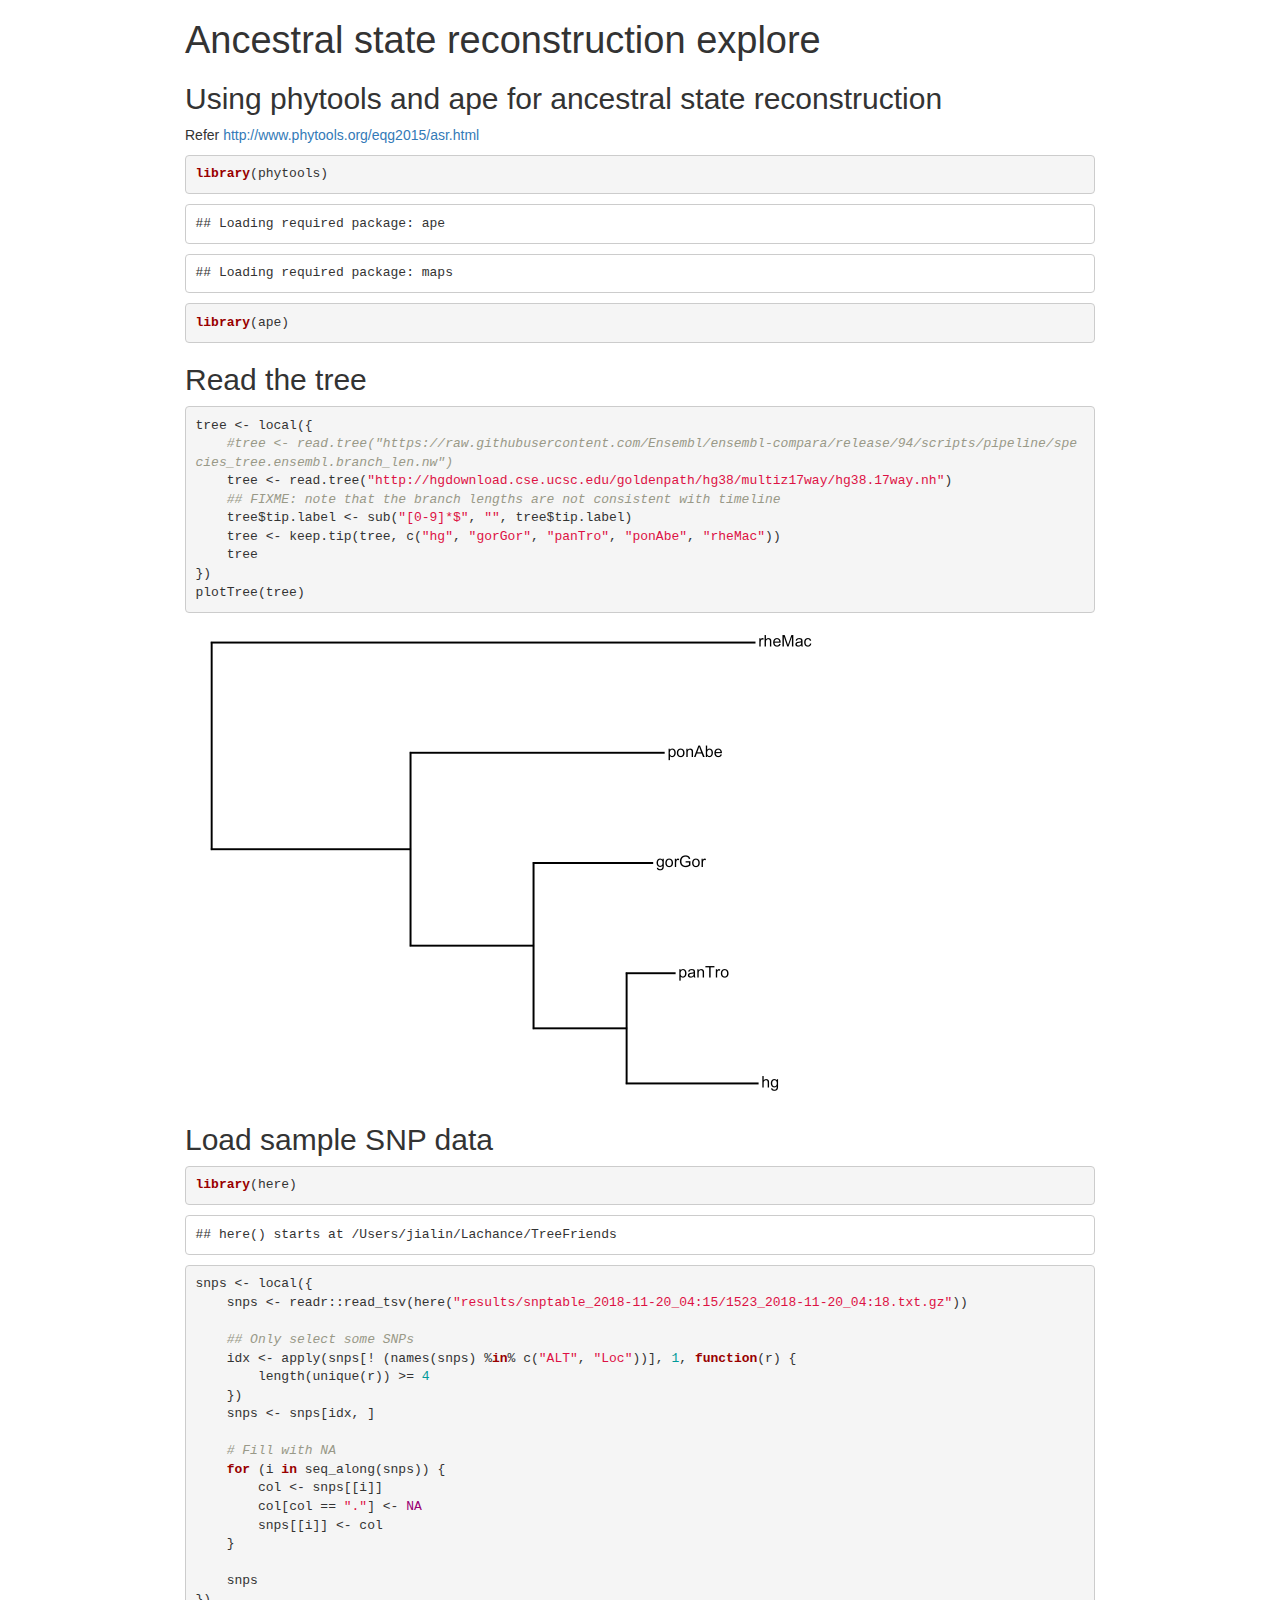
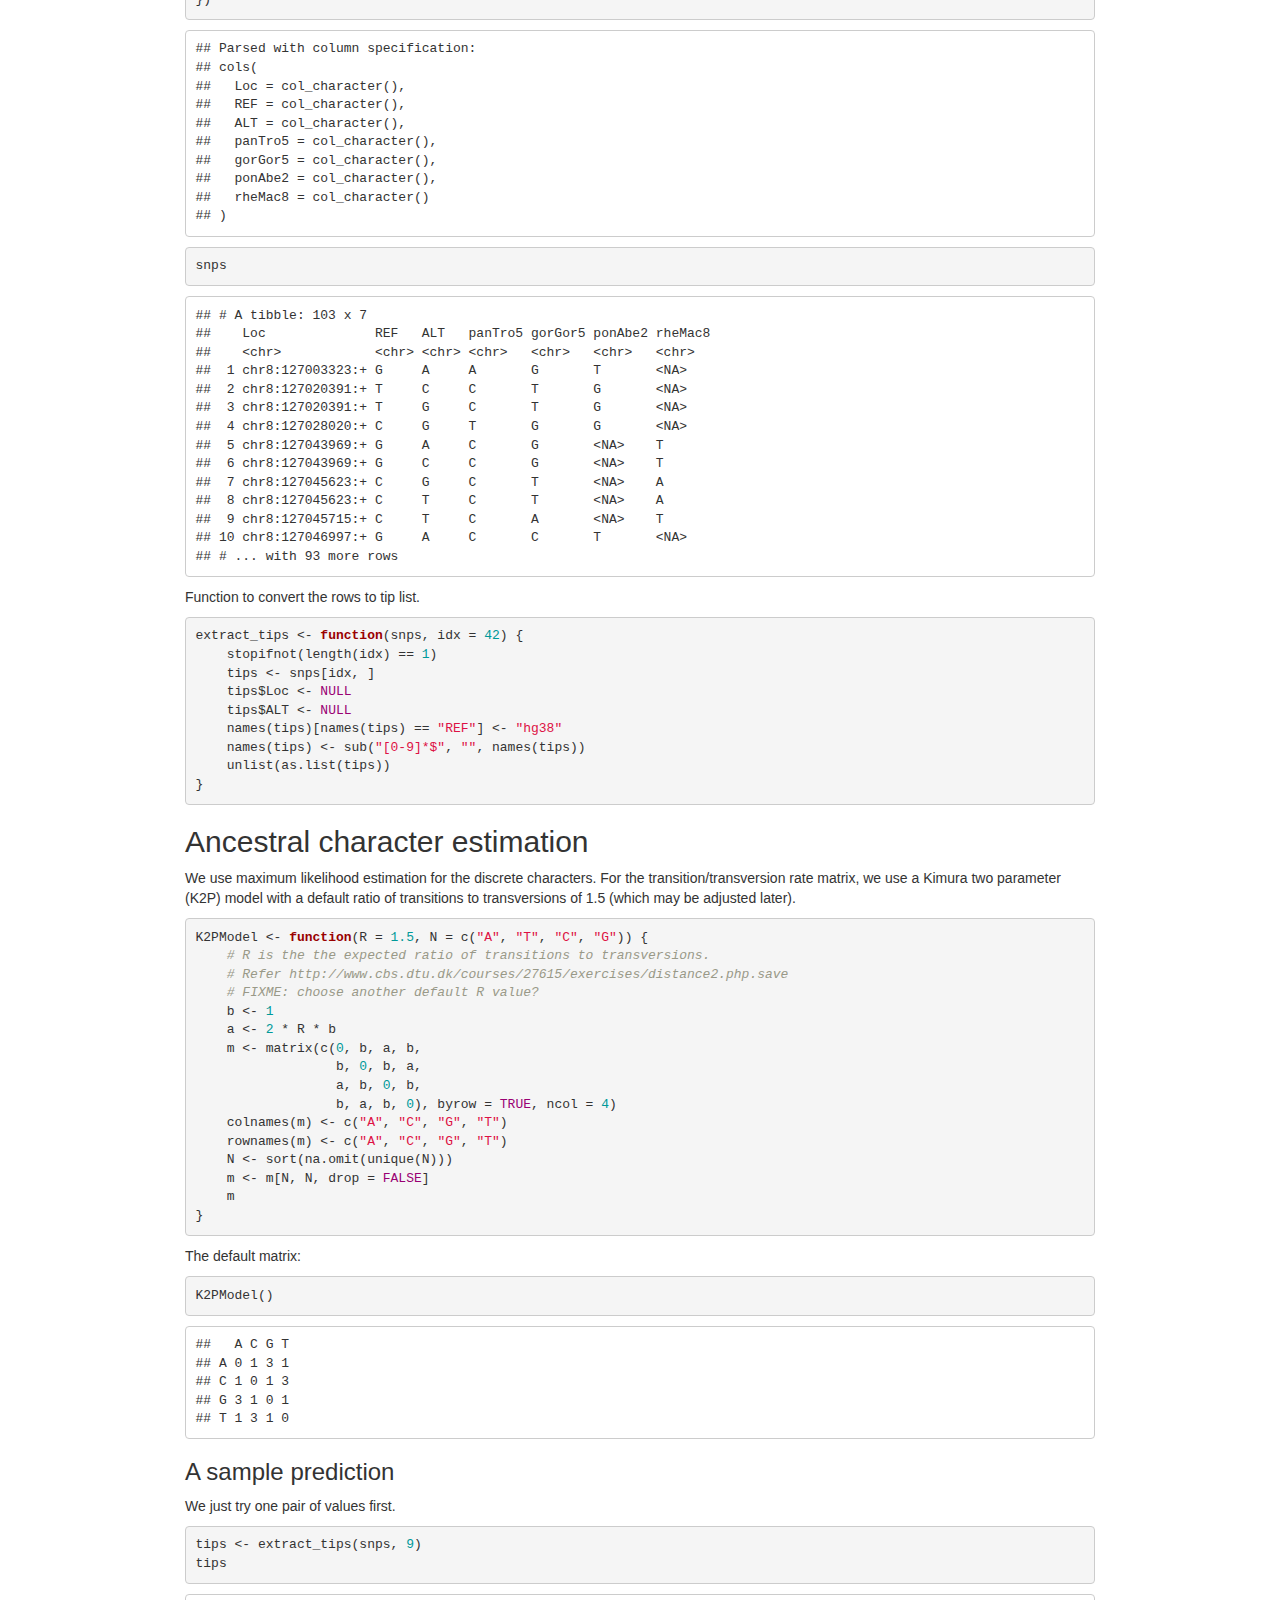
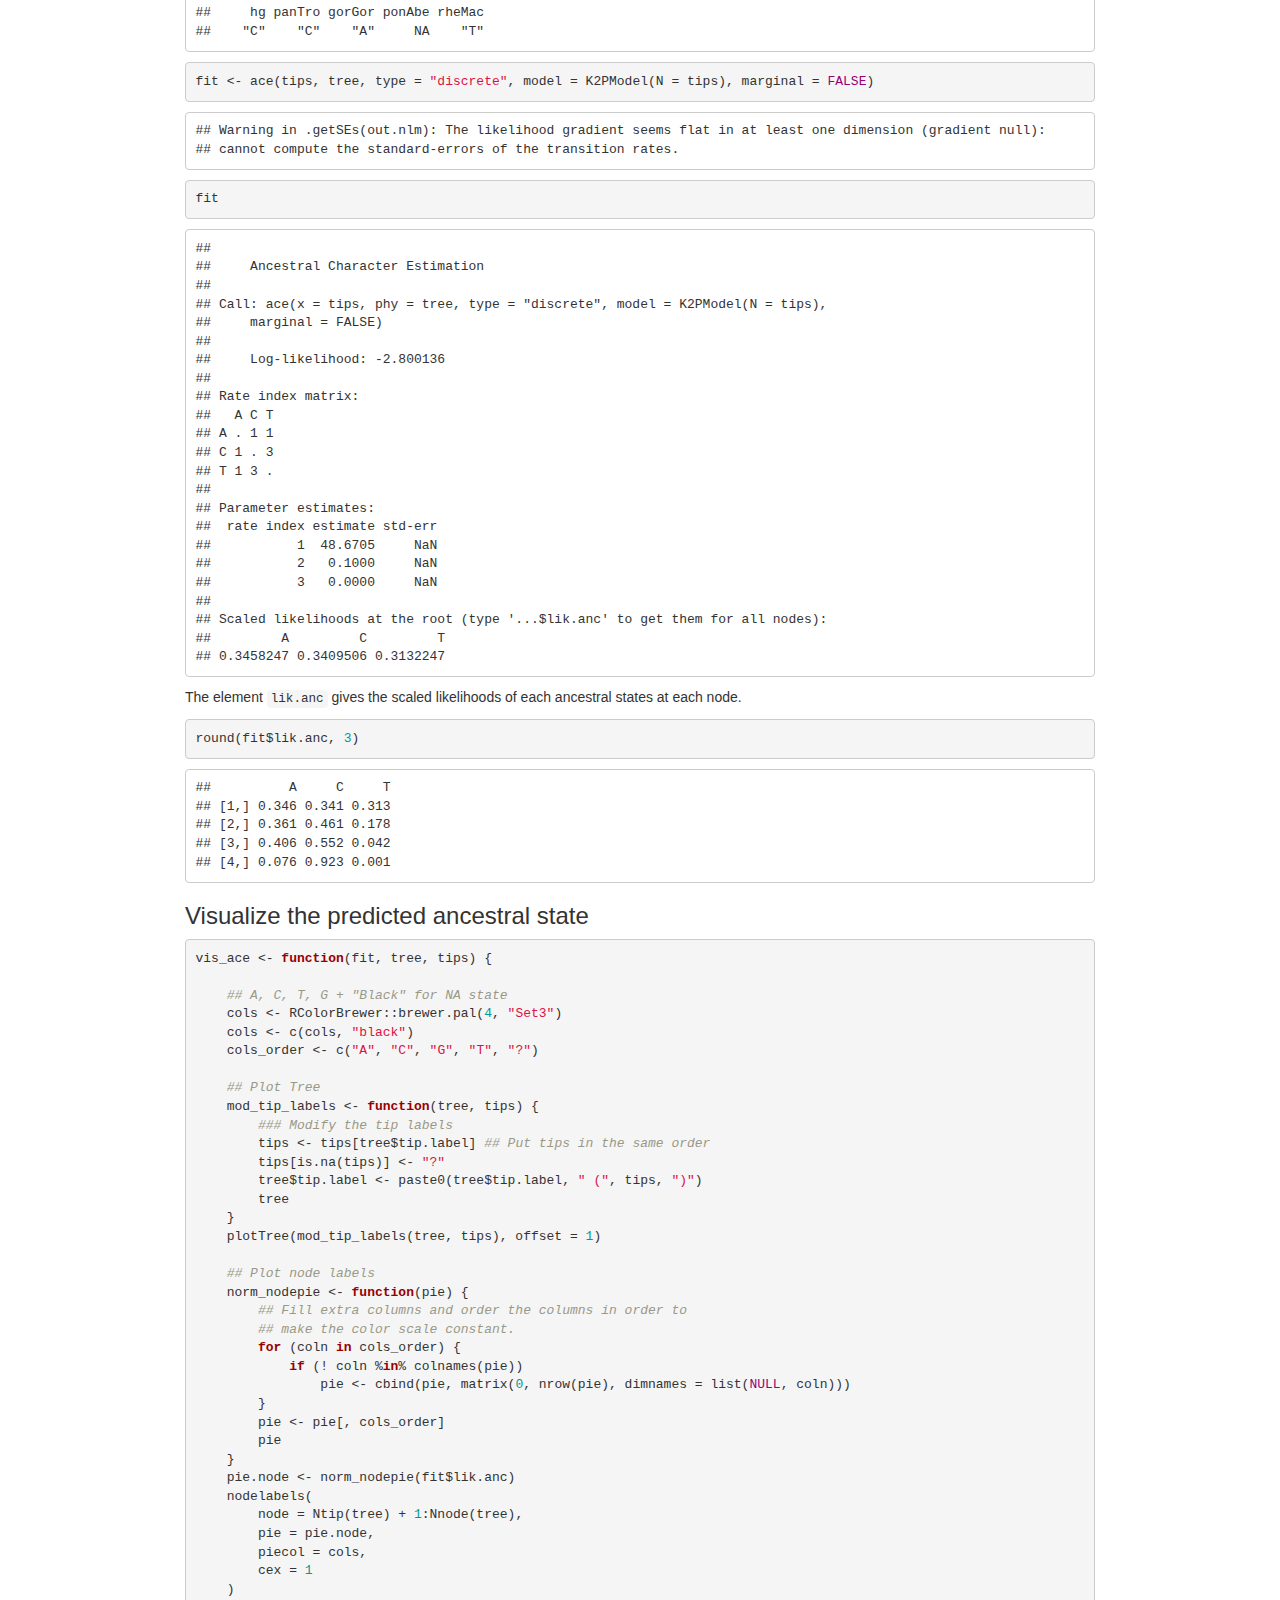
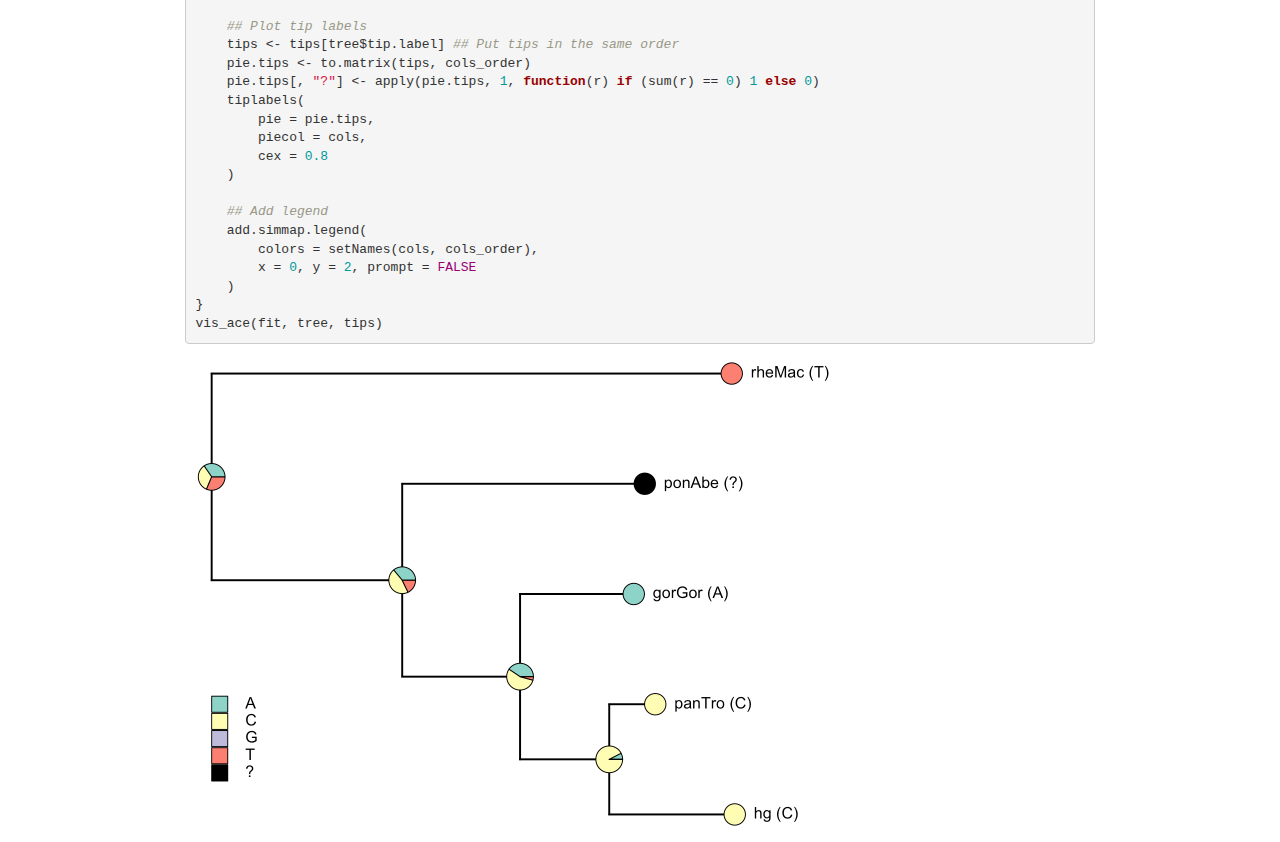
==== reports/ace_explore.html @ e877c049 "Add ace_explore.html" ====
<!DOCTYPE html>

<html xmlns="http://www.w3.org/1999/xhtml">

<head>

<meta charset="utf-8" />
<meta http-equiv="Content-Type" content="text/html; charset=utf-8" />
<meta name="generator" content="pandoc" />




<title>Ancestral state reconstruction explore</title>

<script src="[data-uri]"></script>
<meta name="viewport" content="width=device-width, initial-scale=1" />
<link href="data:text/css;charset=utf-8,html%7Bfont%2Dfamily%3Asans%2Dserif%3B%2Dwebkit%2Dtext%2Dsize%2Dadjust%3A100%25%3B%2Dms%2Dtext%2Dsize%2Dadjust%3A100%25%7Dbody%7Bmargin%3A0%7Darticle%2Caside%2Cdetails%2Cfigcaption%2Cfigure%2Cfooter%2Cheader%2Chgroup%2Cmain%2Cmenu%2Cnav%2Csection%2Csummary%7Bdisplay%3Ablock%7Daudio%2Ccanvas%2Cprogress%2Cvideo%7Bdisplay%3Ainline%2Dblock%3Bvertical%2Dalign%3Abaseline%7Daudio%3Anot%28%5Bcontrols%5D%29%7Bdisplay%3Anone%3Bheight%3A0%7D%5Bhidden%5D%2Ctemplate%7Bdisplay%3Anone%7Da%7Bbackground%2Dcolor%3Atransparent%7Da%3Aactive%2Ca%3Ahover%7Boutline%3A0%7Dabbr%5Btitle%5D%7Bborder%2Dbottom%3A1px%20dotted%7Db%2Cstrong%7Bfont%2Dweight%3A700%7Ddfn%7Bfont%2Dstyle%3Aitalic%7Dh1%7Bmargin%3A%2E67em%200%3Bfont%2Dsize%3A2em%7Dmark%7Bcolor%3A%23000%3Bbackground%3A%23ff0%7Dsmall%7Bfont%2Dsize%3A80%25%7Dsub%2Csup%7Bposition%3Arelative%3Bfont%2Dsize%3A75%25%3Bline%2Dheight%3A0%3Bvertical%2Dalign%3Abaseline%7Dsup%7Btop%3A%2D%2E5em%7Dsub%7Bbottom%3A%2D%2E25em%7Dimg%7Bborder%3A0%7Dsvg%3Anot%28%3Aroot%29%7Boverflow%3Ahidden%7Dfigure%7Bmargin%3A1em%2040px%7Dhr%7Bheight%3A0%3B%2Dwebkit%2Dbox%2Dsizing%3Acontent%2Dbox%3B%2Dmoz%2Dbox%2Dsizing%3Acontent%2Dbox%3Bbox%2Dsizing%3Acontent%2Dbox%7Dpre%7Boverflow%3Aauto%7Dcode%2Ckbd%2Cpre%2Csamp%7Bfont%2Dfamily%3Amonospace%2Cmonospace%3Bfont%2Dsize%3A1em%7Dbutton%2Cinput%2Coptgroup%2Cselect%2Ctextarea%7Bmargin%3A0%3Bfont%3Ainherit%3Bcolor%3Ainherit%7Dbutton%7Boverflow%3Avisible%7Dbutton%2Cselect%7Btext%2Dtransform%3Anone%7Dbutton%2Chtml%20input%5Btype%3Dbutton%5D%2Cinput%5Btype%3Dreset%5D%2Cinput%5Btype%3Dsubmit%5D%7B%2Dwebkit%2Dappearance%3Abutton%3Bcursor%3Apointer%7Dbutton%5Bdisabled%5D%2Chtml%20input%5Bdisabled%5D%7Bcursor%3Adefault%7Dbutton%3A%3A%2Dmoz%2Dfocus%2Dinner%2Cinput%3A%3A%2Dmoz%2Dfocus%2Dinner%7Bpadding%3A0%3Bborder%3A0%7Dinput%7Bline%2Dheight%3Anormal%7Dinput%5Btype%3Dcheckbox%5D%2Cinput%5Btype%3Dradio%5D%7B%2Dwebkit%2Dbox%2Dsizing%3Aborder%2Dbox%3B%2Dmoz%2Dbox%2Dsizing%3Aborder%2Dbox%3Bbox%2Dsizing%3Aborder%2Dbox%3Bpadding%3A0%7Dinput%5Btype%3Dnumber%5D%3A%3A%2Dwebkit%2Dinner%2Dspin%2Dbutton%2Cinput%5Btype%3Dnumber%5D%3A%3A%2Dwebkit%2Douter%2Dspin%2Dbutton%7Bheight%3Aauto%7Dinput%5Btype%3Dsearch%5D%7B%2Dwebkit%2Dbox%2Dsizing%3Acontent%2Dbox%3B%2Dmoz%2Dbox%2Dsizing%3Acontent%2Dbox%3Bbox%2Dsizing%3Acontent%2Dbox%3B%2Dwebkit%2Dappearance%3Atextfield%7Dinput%5Btype%3Dsearch%5D%3A%3A%2Dwebkit%2Dsearch%2Dcancel%2Dbutton%2Cinput%5Btype%3Dsearch%5D%3A%3A%2Dwebkit%2Dsearch%2Ddecoration%7B%2Dwebkit%2Dappearance%3Anone%7Dfieldset%7Bpadding%3A%2E35em%20%2E625em%20%2E75em%3Bmargin%3A0%202px%3Bborder%3A1px%20solid%20silver%7Dlegend%7Bpadding%3A0%3Bborder%3A0%7Dtextarea%7Boverflow%3Aauto%7Doptgroup%7Bfont%2Dweight%3A700%7Dtable%7Bborder%2Dspacing%3A0%3Bborder%2Dcollapse%3Acollapse%7Dtd%2Cth%7Bpadding%3A0%7D%40media%20print%7B%2A%2C%3Aafter%2C%3Abefore%7Bcolor%3A%23000%21important%3Btext%2Dshadow%3Anone%21important%3Bbackground%3A0%200%21important%3B%2Dwebkit%2Dbox%2Dshadow%3Anone%21important%3Bbox%2Dshadow%3Anone%21important%7Da%2Ca%3Avisited%7Btext%2Ddecoration%3Aunderline%7Da%5Bhref%5D%3Aafter%7Bcontent%3A%22%20%28%22%20attr%28href%29%20%22%29%22%7Dabbr%5Btitle%5D%3Aafter%7Bcontent%3A%22%20%28%22%20attr%28title%29%20%22%29%22%7Da%5Bhref%5E%3D%22javascript%3A%22%5D%3Aafter%2Ca%5Bhref%5E%3D%22%23%22%5D%3Aafter%7Bcontent%3A%22%22%7Dblockquote%2Cpre%7Bborder%3A1px%20solid%20%23999%3Bpage%2Dbreak%2Dinside%3Aavoid%7Dthead%7Bdisplay%3Atable%2Dheader%2Dgroup%7Dimg%2Ctr%7Bpage%2Dbreak%2Dinside%3Aavoid%7Dimg%7Bmax%2Dwidth%3A100%25%21important%7Dh2%2Ch3%2Cp%7Borphans%3A3%3Bwidows%3A3%7Dh2%2Ch3%7Bpage%2Dbreak%2Dafter%3Aavoid%7D%2Enavbar%7Bdisplay%3Anone%7D%2Ebtn%3E%2Ecaret%2C%2Edropup%3E%2Ebtn%3E%2Ecaret%7Bborder%2Dtop%2Dcolor%3A%23000%21important%7D%2Elabel%7Bborder%3A1px%20solid%20%23000%7D%2Etable%7Bborder%2Dcollapse%3Acollapse%21important%7D%2Etable%20td%2C%2Etable%20th%7Bbackground%2Dcolor%3A%23fff%21important%7D%2Etable%2Dbordered%20td%2C%2Etable%2Dbordered%20th%7Bborder%3A1px%20solid%20%23ddd%21important%7D%7D%40font%2Dface%7Bfont%2Dfamily%3A%27Glyphicons%20Halflings%27%3Bsrc%3Aurl%28data%3Aapplication%2Fvnd%2Ems%2Dfontobject%3Bbase64%2Cn04AAEFNAAACAAIABAAAAAAABQAAAAAAAAABAJABAAAEAExQAAAAAAAAAAIAAAAAAAAAAAEAAAAAAAAAJxJ%[base64]%2FSEdmjKHUbyow8ATBE40IvWA3vTu8LiABDQ%2BpexwUMcm1SMnNryctQSiI1K5ZnbOlXKmnVV5YvRe6RnNMFNCOs1KNVpn6yZhCJkRtVRNzEufeIq7HgSrcx4S8h%2Fv4vnrrKc6oCNxmSk2uKlZQHBii6iKFoH0746ThvkO1kJHlxjrkxs%2BLWORaDQBEtiYJIR5IB9Bi1UyL4Rmr0BNigNkMzlKQmnofBHviqVzUxwdMb3NdCn69hy%2BpRYVKGVS%2F1tnsqv4LL7wCCPZZAZPT4aCShHjHJVNuXbmMrY5LeQaGnvAkXlVrJgKRAUdFjrWEah9XebPeQMj7KS7DIBAFt8ycgC5PLGUOHSE3ErGZCiViNLL5ZARfywnCoZaKQCu6NuFX42AEeKtKUGnr%2FCm2Cy8tpFhBPMW5Fxi4Qm4TkDWh4IWFDClhU2hRWosUWqcKLlgyXB%2BlSHaWaHiWlBAR8SeSgSPCQxdVQgzUixWKSTrIQEbU94viDctkvX%2BVSjJuUmV8L4CXShI11esnp0pjWNZIyxKHS4wVQ2ime1P4RnhvGw0aDN1OLAXGERsB7buFpFGGBAre4QEQR0HOIO5oYH305G%2BKspT%2FFupEGGafCCwxSe6ZUa%2B073rXHnNdVXE6eWvibUS27XtRzkH838mYLMBmYysZTM0EM3A1fbpCBYFccN1B%2FEnCYu%2FTgCGmr7bMh8GfYL%2BBfcLvB0gRagC09w9elfldaIy%2FhNCBLRgBgtCC7jAF63wLSMAfbfAlEggYU0bUA7ACCJmTDpEmJtI78w4%2FBO7dN7JR7J7ZvbYaUbaILSQsRBiF3HGk5fEg6p9unwLvn98r%2BvnsV%2B372uf1xBLq4qU%2F45fTuqaAP%2BpssmCCCTF0mhEow8ZXZOS8D7Q85JsxZ%2BAzok7B7O%2Ff6J8AzYBySZQB%2FQHYUSA%2BEeQhEWiS6AIQzgcsDiER4MjgMBAWDV4AgQ3g1eBgIdweCQmCjJEMkJ%2BPKRWyFHHmg1Wi%2F6xzUgA0LREoKJChwnQa9B%2B5RQZRB3IlBlkAnxyQNaANwHMowzlYSMCBgnbpzvqpl0iTJNCQidDI9ZrSYNIRBhHtUa5YHMHxyGEik9hDE0AKj72AbTCaxtHPUaKZdAZSnQTyjGqGLsmBStCejApUhg4uBMU6mATujEl%2BKdDPbI6Ag4vLr%2BhjY6lbjBeoLKnZl0UZgRX8gTySOeynZVz1wOq7e1hFGYIq%2BMhrGxDLak0PrwYzSXtcuyhXEhwOYofiW%2BEcI%2Fjw8P6IY6ed%2BetAbuqKp5QIapT77LnAe505lMuqL79a0ut4rWexzFttsOsLDy7zvtQzcq3U1qabe7tB0wHWVXji%2BzDbo8x8HyIRUbXnwUcklFv51fvTymiV%2BMXLSmGH9d9%2BaXpD5X6lao41anWGig7IwIdnoBY2ht%2FpO9mClLo4NdXHAsefqWUKlXJkbqPOFhMoR4aiA1BXqhRNbB2Xwi%2B7u%2FjpAoOpKJ0UX24EsrzMfHXViakCNcKjBxuQX8BO0ZqjJ3xXzf%2B61t2VXOSgJ8xu65QKgtN6FibPmPYsXbJRHHqbgATcSZxBqGiDiU4NNNsYBsKD0MIP%2FOfKnlk%2FLkaid%[base64]%2FgFtuW0wR4cgd%2BZKesSV7QkNE2kw6AV4hoIuC02LGmTomyf8PiO6CZzOTLTPQ%2BHW06H%2Btx%2BbQ8LmDYg1pTFrp2oJXgkZTyeRJZM0C8aE2LpFrNVDuhARsN543%2FFV6klQ6Tv1OoZGXLv0igKrl%2FCmJxRmX7JJbJ998VSIPQRyDBICzl4JJlYHbdql30NvYcOuZ7a10uWRrgoieOdgIm4rlq6vNOQBuqESLbXG5lzdJGHw2m0sDYmODXbYGTfSTGRKpssTO95fothJCjUGQgEL4yKoGAF%2F0SrpUDNn8CBgBcSDQByAeNkCXp4S4Ro2Xh4OeaGRgR66PVOsU8bc6TR5%[base64]%2F1SgRCJ1dk4UdBT7OoyuNgLs0oCd8RnrEIb6QdMxT2QjD4zMrJkfgx5aDMcA4orsTtKCqWb%2FVeyceqa5OGSmB28YwH4rFbkQaLoUN8OQQYnD3w2eXpI4ScQfbCUZiJ4yMOIKLyyTc7BQ4uXUw6Ee6%2FxM%2B4Y67ngNBknxIPwuppgIhFcwJyr6EIj%2BLzNj%2FmfR2vhhRlx0BILZoAYruF0caWQ7YxO66UmeguDREAFHYuC7HJviRgVO6ruJH59h%2FC%2FPkgSle8xNzZJULLWq9JMDTE2fjGE146a1Us6PZDGYle6ldWRqn%2FpdpgHKNGrGIdkRK%2BKPETT9nKT6kLyDI8xd9A1FgWmXWRAIHwZ37WyZHOVyCadJEmMVz0MadMjDrPho%2BEIochkVC2xgGiwwsQ6DMv2P7UXqT4x7CdcYGId2BJQQa85EQKmCmwcRejQ9Bm4oATENFPkxPXILHpMPUyWTI5rjNOsIlmEeMbcOCEqInpXACYQ9DDxmFo9vcmsDblcMtg4tqBerNngkIKaFJmrQAPnq1dEzsMXcwjcHdfdCibcAxxA%2Bq%2Fj9m3LM%2FO7WJka4tSidVCjsvo2lQ%2F2ewyoYyXwAYyr2PlRoR5MpgVmSUIrM3PQxXPbgjBOaDQFIyFMJvx3Pc5RSYj12ySVF9fwFPQu2e2KWVoL9q3Ayv3IzpGHUdvdPdrNUdicjsTQ2ISy7QU3DrEytIjvbzJnAkmANXjAFERA0MUoPF3%2F5KFmW14bBNOhwircYgMqoDpUMcDtCmBE82QM2YtdjVLB4kBuKho%2FbcwQdeboqfQartuU3CsCf%2BcXkgYAqp%2F0Ee3RorAZt0AvvOCSI4JICIlGlsV0bsSid%2FNIEALAAzb6HAgyWHBps6xAOwkJIGcB82CxRQq4sJf3FzA70A%2BTRqcqjEMETCoez3mkPcpnoALs0ugJY8kQwrC%[base64]%2FWDHA60cYFaI%2FPjpzquUqdaYGcIq%2BmLez3WLFFCtNBN2QJcrlcoELgiPku5R5dSlJFaCEqEZle1AQzAKC%2B1SotMcBNyQUFuRHRF6OlimSBgjZeTBCwLyc6A%2BP%2FoFRchXTz5ADknYJHxzrJ5pGuIKRQISU6WyKTBBjD8WozmVYWIsto1AS5rxzKlvJu4E%2FvwOiKxRtCWsDM%2BeTHUrmwrCK5BIfMzGkD%2B0Fk5LzBs0jMYXktNDblB06LMNJ09U8pzSLmo14MS0OMjcdrZ31pyQqxJJpRImlSvfYAK8inkYU52QY2FPEVsjoWewpwhRp5yAuNpkqhdb7ku9Seefl2D0B8SMTFD90xi4CSOwwZy9IKkpMtI3FmFUg3%2FkFutpQGNc3pCR7gvC4sgwbupDu3DyEN%2BW6YGLNM21jpB49irxy9BSlHrVDlnihGKHwPrbVFtc%2Bh1rVQKZduxIyojccZIIcOCmhEnC7UkY68WXKQgLi2JCDQkQWJRQuk60hZp0D3rtCTINSeY9Ej2kIKYfGxwOs4j9qMM7fYZiipzgcf7TamnehqdhsiMiCawXnz4xAbyCkLAx5EGbo3Ax1u3dUIKnTxIaxwQTHehPl3V491H0%2BbC5zgpGz7Io%2BmjdhKlPJ01EeMpM7UsRJMi1nGjmJg35i6bQBAAxjO%2FENJubU2mg3ONySEoWklCwdABETcs7ck3jgiuU9pcKKpbgn%2B3YlzV1FzIkB6pmEDOSSyDfPPlQskznctFji0kpgZjW5RZe6x9kYT4KJcXg0bNiCyif%2BpZACCyRMmYsfiKmN9tSO65F0R2OO6ytlEhY5Sj6uRKfFxw0ijJaAx%2Fk3QgnAFSq27%2F2i4GEBA%2BUvTJKK%2F9eISNvG46Em5RZfjTYLdeD8kdXHyrwId%2FDQZUaMCY4gGbke2C8vfjgV%2FY9kkRQOJIn%2FxM9INZSpiBnqX0Q9GlQPpPKAyO5y%2BW5NMPSRdBCUlmuxl40ZfMCnf2Cp044uI9WLFtCi4YVxKjuRCOBWIb4XbIsGdbo4qtMQnNOQz4XDSui7W%2FN6l54qOynCqD3DpWQ%2BmpD7C40D8BZEWGJX3tlAaZBMj1yjvDYKwCJBa201u6nBKE5UE%2B7QSEhCwrXfbRZylAaAkplhBWX50dumrElePyNMRYUrC99UmcSSNgImhFhDI4BXjMtiqkgizUGCrZ8iwFxU6fQ8GEHCFdLewwxYWxgScAYMdMLmcZR6b7rZl95eQVDGVoUKcRMM1ixXQtXNkBETZkVVPg8LoSrdetHzkuM7DjZRHP02tCxA1fmkXKF3VzfN1pc1cv%2F8lbTIkkYpqKM9VOhp65ktYk%2BQ46myFWBapDfyWUCnsnI00QTBQmuFjMZTcd0V2NQ768Fhpby04k2IzNR1wKabuGJqYWwSly6ocMFGTeeI%2BejsWDYgEvr66QgqdcIbFYDNgsm0x9UHY6SCd5%2B7tpsLpKdvhahIDyYmEJQCqMqtCF6UlrE5GXRmbu%[base64]%2FiOmsLtHSWNUWEGk9hScMPShasUA1AcHOtRZlqMeQ0OzYS9vQvYUjOLrzP07BUAFikcJNMi7gIxEw4pL1G54TcmmmoAQ5s7TGWErJZ2Io4yQ0ljRYhL8H5e62oDtLF8aDpnIvZ5R3GWJyAugdiiJW9hQAVTsnCBHhwu7rkBlBX6r3b7ejEY0k5GGeyKv66v%2B6dg7mcJTrWHbtMywbedYqCQ0FPwoytmSWsL8WTtChZCKKzEF7vP6De4x2BJkkniMgSdWhbeBSLtJZR9CTHetK1xb34AYIJ37OegYIoPVbXgJ%2FqDQK%2BbfCtxQRVKQu77WzOoM6SGL7MaZwCGJVk46aImai9fmam%2BWpHG%2B0BtQPWUgZ7RIAlPq6lkECUhZQ2gqWkMYKcYMYaIc4gYCDFHYa2d1nzp3%2BJ1eCBay8IYZ0wQRKGAqvCuZ%2FUgbQPyllosq%2BXtfKIZOzmeJqRazpmmoP%2F76YfkjzV2NlXTDSBYB04SVlNQsFTbGPk1t%2FI4Jktu0XSgifO2ozFOiwd%2F0SssJDn0dn4xqk4GDTTKX73%2FwQyBLdqgJ%2BWx6AQaba3BA9CKEzjtQYIfAsiYamapq80LAamYjinlKXUkxdpIDk0puXUEYzSalfRibAeDAKpNiqQ0FTwoxuGYzRnisyTotdVTclis1LHRQCy%2FqqL8oUaQzWRxilq5Mi0IJGtMY02cGLD69vGjkj3p6pGePKI8bkBv5evq8SjjyU04vJR2cQXQwSJyoinDsUJHCQ50jrFTT7yRdbdYQMB3MYCb6uBzJ9ewhXYPAIZSXfeEQBZZ3GPN3Nbhh%2FwkvAJLXnQMdi5NYYZ5GHE400GS5rXkOZSQsdZgIbzRnF9ueLnsfQ47wHAsirITnTlkCcuWWIUhJSbpM3wWhXNHvt2xUsKKMpdBSbJnBMcihkoDqAd1Zml%2FR4yrzow1Q2A5G%2Bkzo%2FRhRxQS2lCSDRV8LlYLBOOoo1bF4jwJAwKMK1tWLHlu9i0j4Ig8qVm6wE1DxXwAwQwsaBWUg2pOOol2dHxyt6npwJEdLDDVYyRc2D0HbcbLUJQj8gPevQBUBOUHXPrsAPBERICpnYESeu2OHotpXQxRGlCCtLdIsu23MhZVEoJg8Qumj%2FUMMc34IBqTKLDTp76WzL%2FdMjCxK7MjhiGjeYAC%2Fkj%2FjY%2FRde7hpSM1xChrog6yZ7OWTuD56xBJnGFE%2BpT2ElSyCnJcwVzCjkqeNLfMEJqKW0G7OFIp0G%2B9mh50I9o8k1tpCY0xYqFNIALgIfc2me4n1bmJnRZ89oepgLPT0NTMLNZsvSCZAc3TXaNB07vail36%2FdBySis4m9%2FDR8izaLJW6bWCkVgm5T%2Bius3ZXq4xI%2BGnbveLbdRwF2mNtsrE0JjYc1AXknCOrLSu7Te%2Fr4dPYMCl5qtiHNTn%2BTPbh1jCBHH%2BdMJNhwNgs3nT%2BOhQoQ0vYif56BMG6WowAcHR3DjQolxLzyVekHj00PBAaW7IIAF1EF%2BuRIWyXjQMAs2chdpaKPNaB%2BkSezYt0%2BCA04sOg5vx8Fr7Ofa9sUv87h7SLAUFSzbetCCZ9pmyLt6l6%2FTzoA1%2FZBG9bIUVHLAbi%2FkdBFgYGyGwRQGBpkqCEg2ah9UD6EedEcEL3j4y0BQQCiExEnocA3SZboh%2Bepgd3YsOkHskZwPuQ5OoyA0fTA5AXrHcUOQF%2BzkJHIA7PwCDk1gGVmGUZSSoPhNf%2BTklauz98QofOlCIQ%2FtCD4dosHYPqtPCXB3agggQQIqQJsSkB%2Bqn0rkQ1toJjON%2FOtCIB9RYv3PqRA4C4U68ZMlZn6BdgEvi2ziU%2BTQ6NIw3ej%2BAtDwMGEZk7e2IjxUWKdAxyaw9OCwSmeADTPPleyk6UhGDNXQb%2B%2BW6Uk4q6F7%2Frg6WVTo82IoCxSIsFDrav4EPHphD3u4hR53WKVvYZUwNCCeM4PMBWzK%2BEfIthZOkuAwPo5C5jgoZgn6dUdvx5rIDmd58cXXdKNfw3l%2BwM2UjgrDJeQHhbD7HW2QDoZMCujgIUkk5Fg8VCsdyjOtnGRx8wgKRPZN5dR0zPUyfGZFVihbFRniXZFOZGKPnEQzU3AnD1KfR6weHW2XS6KbPJxUkOTZsAB9vTVp3Le1F8q5l%2BDMcLiIq78jxAImD2pGFw0VHfRatScGlK6SMu8leTmhUSMy8Uhdd6xBiH3Gdman4tjQGLboJfqz6fL2WKHTmrfsKZRYX6BTDjDldKMosaSTLdQS7oDisJNqAUhw1PfTlnacCO8vl8706Km1FROgLDmudzxg%2BEWTiArtHgLsRrAXYWdB0NmToNCJdKm0KWycZQqb%2BMw76Qy29iQ5up%2FX7oyw8QZ75kP5F6iJAJz6KCmqxz8fEa%2FxnsMYcIO%2FvEkGRuMckhr4rIeLrKaXnmIzlNLxbFspOphkcnJdnz%2FChp%2FVlpj2P7jJQmQRwGnltkTV5dbF9fE3%2FfxoSqTROgq9wFUlbuYzYcasE0ouzBo%2BdDCDzxKAfhbAZYxQiHrLzV2iVexnDX%2FQnT1fsT%2Fxuhu1ui5qIytgbGmRoQkeQooO8eJNNZsf0iALur8QxZFH0nCMnjerYQqG1pIfjyVZWxhVRznmmfLG00BcBWJE6hzQWRyFknuJnXuk8A5FRDCulwrWASSNoBtR%2BCtGdkPwYN2o7DOw%2FVGlCZPusRBFXODQdUM5zeHDIVuAJBLqbO%2Ff9Qua%2BpDqEPk230Sob9lEZ8BHiCorjVghuI0lI4JDgHGRDD%2FprQ84B1pVGkIpVUAHCG%2Biz3Bn3qm2AVrYcYWhock4jso5%2BJ7HfHVj4WMIQdGctq3psBCVVzupQOEioBGA2Bk%2BUILT7%2BVoX5mdxxA5fS42gISQVi%2FHTzrgMxu0fY6hE1ocUwwbsbWcezrY2n6S8%2F6cxXkOH4prpmPuFoikTzY7T85C4T2XYlbxLglSv2uLCgFv8Quk%2FwdesUdWPeHYIH0R729JIisN9Apdd4eB10aqwXrPt%2BSu9mA8k8n1sjMwnfsfF2j3jMUzXepSHmZ%2FBfqXvzgUNQQWOXO8YEuFBh4QTYCkOAPxywpYu1VxiDyJmKVcmJPGWk%2Fgc3Pov02StyYDahwmzw3E1gYC9wkupyWfDqDSUMpCTH5e5N8B%2F%2FlHiMuIkTNw4USHrJU67bjXGqNav6PBuQSoqTxc8avHoGmvqNtXzIaoyMIQIiiUHIM64cXieouplhNYln7qgc4wBVAYR104kO%2BCvKqsg4yIUlFNThVUAKZxZt1XA34h3TCUUiXVkZ0w8Hh2R0Z5L0b4LZvPd%2Fp1gi%2F07h8qfwHrByuSxglc9cI4QIg2oqvC%2Fqm0i7tjPLTgDhoWTAKDO2ONW5oe%2B%2FeKB9vZB8K6C25yCZ9RFVMnb6NRdRjyVK57CHHSkJBfnM2%2Fj4ODUwRkqrtBBCrDsDpt8jhZdXoy%2F1BCqw3sSGhgGGy0a5Jw6BP%2FTExoCmNFYjZl248A0osgPyGEmRA%2BfAsqPVaNAfytu0vuQJ7rk3J4kTDTR2AlCHJ5cls26opZM4w3jMULh2YXKpcqGBtuleAlOZnaZGbD6DHzMd6i2oFeJ8z9XYmalg1Szd%2FocZDc1C7Y6vcALJz2lYnTXiWEr2wawtoR4g3jvWUU2Ngjd1cewtFzEvM1NiHZPeLlIXFbBPawxNgMwwAlyNSuGF3zizVeOoC9bag1qRAQKQE%2FEZBWC2J8mnXAN2aTBboZ7HewnObE8CwROudZHmUM5oZ%2FUgd%2FJZQK8lvAm43uDRAbyW8gZ%2BZGq0EVerVGUKUSm%2FIdn8AQHdR4m7bue88WBwft9mSCeMOt1ncBwziOmJYI2ZR7ewNMPiCugmSsE4EyQ%2BQATJG6qORMGd4snEzc6B4shPIo4G1T7PgSm8PY5eUkPdF8JZ0VBtadbHXoJgnEhZQaODPj2gpODKJY5Yp4DOsLBFxWbvXN755KWylJm%2BoOd4zEL9Hpubuy2gyyfxh8oEfFutnYWdfB8PdESLWYvSqbElP9qo3u6KTmkhoacDauMNNjj0oy40DFV7Ql0aZj77xfGl7TJNHnIwgqOkenruYYNo6h724%2BzUQ7%2BvkCpZB%2BpGA562hYQiDxHVWOq0oDQl%2FQsoiY%2BcuI7iWq%2FZIBtHcXJ7kks%2Bh2fCNUPA82BzjnqktNts%2BRLdk1VSu%2BtqEn7QZCCsvEqk6FkfiOYkrsw092J8jsfIuEKypNjLxrKA9kiA19mxBD2suxQKCzwXGws7kEJvlhUiV9tArLIdZW0IORcxEzdzKmjtFhsjKy%2F44XYXdI5noQoRcvjZ1RMPACRqYg2V1%2BOwOepcOknRLLFdYgTkT5UApt%2FJhLM3jeFYprZV%2BZow2g8fP%2BU68hkKFWJj2yBbKqsrp25xkZX1DAjUw52IMYWaOhab8Kp05VrdNftqwRrymWF4OQSjbdfzmRZirK8FMJELEgER2PHjEAN9pGfLhCUiTJFbd5LBkOBMaxLr%2FA1SY9dXFz4RjzoU9ExfJCmx%2FI9FKEGT3n2cmzl2X42L3Jh%2BAbQq6sA%2BSs1kitoa4TAYgKHaoybHUDJ51oETdeI%2F9ThSmjWGkyLi5QAGWhL0BG1UsTyRGRJOldKBrYJeB8ljLJHfATWTEQBXBDnQexOHTB%2BUn44zExFE4vLytcu5NwpWrUxO%2F0ZICUGM7hGABXym0V6ZvDST0E370St9MIWQOTWngeoQHUTdCJUP04spMBMS8LSker9cReVQkULFDIZDFPrhTzBl6sed9wcZQTbL%2BBDqMyaN3RJPh%2Fanbx%2BIv%2BqgQdAa3M9Z5JmvYlh4qop%2BHo1F1W5gbOE9YKLgAnWytXElU4G8GtW47lhgFE6gaSs%2Bgs37sFvi0PPVvA5dnCBgILTwoKd%2F%2BDoL9F6inlM7H4rOTzD79KJgKlZO%2FZgt22UsKhrAaXU5ZcLrAglTVKJEmNJvORGN1vqrcfSMizfpsgbIe9zno%2BgBoKVXgIL%2FVI8dB1O5o%2FR3Suez%2FgD7M781ShjKpIIORM%2FnxG%2BjjhhgPwsn2IoXsPGPqYHXA63zJ07M2GPEykQwJBYLK808qYxuIew4frk52nhCsnCYmXiR6CuapvE1IwRB4%2FQftDbEn%2BAucIr1oxrLabRj9q4ae0%2BfXkHnteAJwXRbVkR0mctVSwEbqhJiMSZUp9DNbEDMmjX22m3ABpkrPQQTP3S1sib5pD2VRKRd%2BeNAjLYyT0hGrdjWJZy24OYXRoWQAIhGBZRxuBFMjjZQhpgrWo8SiFYbojcHO8V5DyscJpLTHyx9Fimassyo5U6WNtquUMYgccaHY5amgR3PQzq3ToNM5ABnoB9kuxsebqmYZm0R9qxJbFXCQ1UPyFIbxoUraTJFDpCk0Wk9GaYJKz%2F6oHwEP0Q14lMtlddQsOAU9zlYdMVHiT7RQP3XCmWYDcHCGbVRHGnHuwzScA0BaSBOGkz3lM8CArjrBsyEoV6Ys4qgDK3ykQQPZ3hCRGNXQTNNXbEb6tDiTDLKOyMzRhCFT%2BmAUmiYbV3YQVqFVp9dorv%2BTsLeCykS2b5yyu8AV7IS9cxcL8z4Kfwp%2BxJyYLv1OsxQCZwTB4a8BZ%2F5EdxTBJthApqyfd9u3ifr%2FWILTqq5VqgwMT9SOxbSGWLQJUUWCVi4k9tho9nEsbUh7U6NUsLmkYFXOhZ0kmamaJLRNJzSj%2Fqn4Mso6zb6iLLBXoaZ6AqeWCjHQm2lztnejYYM2eubnpBdKVLORZhudH3JF1waBJKA9%2BW8EhMj3Kzf0L4vi4k6RoHh3Z5YgmSZmk6ns4fjScjAoL8GoOECgqgYEBYUGFVO4FUv4%2FYtowhEmTs0vrvlD%2FCrisnoBNDAcUi%2FteY7OctFlmARQzjOItrrlKuPO6E2Ox93L4O%2F4DcgV%2FdZ7qR3VBwVQxP1GCieA4RIpweYJ5FoYrHxqRBdJjnqbsikA2Ictbb8vE1GYIo9dacK0REgDX4smy6GAkxlH1yCGGsk%2BtgiDhNKuKu3yNrMdxafmKTF632F8Vx4BNK57GvlFisrkjN9WDAtjsWA0ENT2e2nETUb%2Fn7qwhvGnrHuf5bX6Vh%2Fn3xffU3PeHdR%2BFA92i6ufT3AlyAREoNDh6chiMWTvjKjHDeRhOa9YkOQRq1vQXEMppAQVwHCuIcV2g5rBn6GmZZpTR7vnSD6ZmhdSl176gqKTXu5E%2BYbfL0adwNtHP7dT7t7b46DVZIkzaRJOM%2BS6KcrzYVg%2BT3wSRFRQashjfU18NutrKa%2F7PXbtuJvpIjbgPeqd%2BpjmRw6YKpnANFSQcpzTZgpSNJ6J7uiagAbir%2F8tNXJ%2FOsOnRh6iuIexxrmkIneAgz8QoLmiaJ8sLQrELVK2yn3wOHp57BAZJhDZjTBzyoRAuuZ4eoxHruY1pSb7qq79cIeAdOwin4GdgMeIMHeG%2BFZWYaiUQQyC5b50zKjYw97dFjAeY2I4Bnl105Iku1y0lMA1ZHolLx19uZnRdILcXKlZGQx%2FGdEqSsMRU1BIrFqRcV1qQOOHyxOLXEGcbRtAEsuAC2V4K3p5mFJ22IDWaEkk9ttf5Izb2LkD1MnrSwztXmmD%2FQi%2FEmVEFBfiKGmftsPwVaIoZanlKndMZsIBOskFYpDOq3QUs9aSbAAtL5Dbokus2G4%2FasthNMK5UQKCOhU97oaOYNGsTah%2BjfCKsZnTRn5TbhFX8ghg8CBYt%2FBjeYYYUrtUZ5jVij%2Fop7V5SsbA4mYTOwZ46hqdpbB6Qvq3AS2HHNkC15pTDIcDNGsMPXaBidXYPHc6PJAkRh29Vx8KcgX46LoUQBhRM%2B3SW6Opll%2FwgxxsPgKJKzr5QCmwkUxNbeg6Wj34SUnEzOemSuvS2OetRCO8Tyy%2BQbSKVJcqkia%2BGvDefFwMOmgnD7h81TUtMn%2BmRpyJJ349HhAnoWFTejhpYTL9G8N2nVg1qkXBeoS9Nw2fB27t7trm7d%2FQK7Cr4uoCeOQ7%2F8JfKT77KiDzLImESHw%2F0wf73QeHu74hxv7uihi4fTX%2BXEwAyQG3264dwv17aJ5N335Vt9sdrAXhPOAv8JFvzqyYXwfx8WYJaef1gMl98JRFyl5Mv5Uo%2FoVH5ww5OzLFsiTPDns7fS6EURSSWd%2F92BxMYQ8sBaH%2Bj%2BwthQPdVgDGpTfi%2BJQIWMD8xKqULliRH01rTeyF8x8q%2FGBEEEBrAJMPf25UQwi0b8tmqRXY7kIvNkzrkvRWLnxoGYEJsz8u4oOyMp8cHyaybb1HdMCaLApUE%2B%2F7xLIZGP6H9xuSEXp1zLIdjk5nBaMuV%2FyTDRRP8Y2ww5RO6d2D94o%2B6ucWIqUAvgHIHXhZsmDhjVLczmZ3ca0Cb3PpKwt2UtHVQ0BgFJsqqTsnzZPlKahRUkEu4qmkJt%2Bkqdae76ViWe3STan69yaF9%2BfESD2lcQshLHWVu4ovItXxO69bqC5p1nZLvI8NdQB9s9UNaJGlQ5mG947ipdDA0eTIw%2FA1zEdjWquIsQXXGIVEH0thC5M%2BW9pZe7IhAVnPJkYCCXN5a32HjN6nsvokEqRS44tGIs7s2LVTvcrHAF%2BRVmI8L4HUYk4x%2B67AxSMJKqCg8zrGOgvK9kNMdDrNiUtSWuHFpC8%2Fp5qIQrEo%2FH%2B1l%2F0cAwQ2nKmpWxKcMIuHY44Y6DlkpO48tRuUGBWT0FyHwSKO72Ud%2BtJUfdaZ4CWNijzZtlRa8%2BCkmO%2FEwHYfPZFU%2FhzjFWH7vnzHRMo%2BaF9u8qHSAiEkA2HjoNQPEwHsDKOt6hOoK3Ce%2F%2B%2F9boMWDa44I6FrQhdgS7OnNaSzwxWKZMcyHi6LN4WC6sSj0qm2PSOGBTvDs%2FGWJS6SwEN%2FULwpb4LQo9fYjUfSXRwZkynUazlSpvX9e%2BG2zor8l%2BYaMxSEomDdLHGcD6YVQPegTaA74H8%2BV4WvJkFUrjMLGLlvSZQWvi8%2FQA7yzQ8GPno%2F%2F5SJHRP%2FOqKObPCo81s%2F%2B6WgLqykYpGAgQZhVDEBPXWgU%2FWzFZjKUhSFInufPRiMAUULC6T11yL45ZrRoB4DzOyJShKXaAJIBS9wzLYIoCEcJKQW8GVCx4fihqJ6mshBUXSw3wWVj3grrHQlGNGhIDNNzsxQ3M%2BGWn6ASobIWC%2BLbYOC6UpahVO13Zs2zOzZC8z7FmA05JhUGyBsF4tsG0drcggIFzgg%2Fkpf3%2BCnAXKiMgIE8Jk%2FMhpkc8DUJEUzDSnWlQFme3d0sHZDrg7LavtsEX3cHwjCYA17pMTfx8Ajw9hHscN67hyo%2BRJQ4458RmPywXykkVcW688oVUrQhahpPRvTWPnuI0B%2BSkQu7dCyvLRyFYlC1LG1gRCIvn3rwQeINzZQC2KXq31FaR9UmVV2QeGVqBHjmE%2BVMd3b1fhCynD0pQNhCG6%2FWCDbKPyE7NRQzL3BzQAJ0g09aUzcQA6mUp9iZFK6Sbp%2FYbHjo%2B%2B7%2FWj8S4YNa%2BZdqAw1hDrKWFXv9%2BzaXpf8ZTDSbiqsxnwN%2FCzK5tPkOr4tRh2kY3Bn9JtalbIOI4b3F7F1vPQMfoDcdxMS8CW9m%2FNCW%2FHILTUVWQIPiD0j1A6bo8vsv6P1hCESl2abrSJWDrq5sSzUpwoxaCU9FtJyYH4QFMxDBpkkBR6kn0LMPO%2B5EJ7Z6bCiRoPedRZ%2FP0SSdii7ZnPAtVwwHUidcdyspwncz5uq6vvm4IEDbJVLUFCn%2FLvIHfooUBTkFO130FC7CmmcrKdgDJcid9mvVzsDSibOoXtIf9k6ABle3PmIxejodc4aob0QKS432srrCMndbfD454q52V01G4q913mC5HOsTzWF4h2No1av1VbcUgWAqyoZl%2B11PoFYnNv2HwAODeNRkHj%2B8SF1fcvVBu6MrehHAZK1Gm69ICcTKizykHgGFx7QdowTVAsYEF2tVc0Z6wLryz2FI1sc5By2znJAAmINndoJiB4sfPdPrTC8RnkW7KRCwxC6YvXg5ahMlQuMpoCSXjOlBy0Kij%2BbsCYPbGp8BdCBiLmLSAkEQRaieWo1SYvZIKJGj9Ur%2FeWHjiB7SOVdqMAVmpBvfRiebsFjger7DC%2B8kRFGtNrTrnnGD2GAJb8rQCWkUPYHhwXsjNBSkE6lGWUj5QNhK0DMNM2l%2BkXRZ0KLZaGsFSIdQz%2FHXDxf3%2FTE30%2BDgBKWGWdxElyLccJfEpjsnszECNoDGZpdwdRgCixeg9L4EPhH%2BRptvRMVRaahu4cySjS3P5wxAUCPkmn%2BrhyASpmiTaiDeggaIxYBmtLZDDhiWIJaBgzfCsAGUF1Q1SFZYyXDt9skCaxJsxK2Ms65dmdp5WAZyxik%2FzbrTQk5KmgxCg%2Ff45L0jywebOWUYFJQAJia7XzCV0x89rpp%2Ff3AVWhSPyTanqmik2SkD8A3Ml4NhIGLAjBXtPShwKYfi2eXtrDuKLk4QlSyTw1ftXgwqA2jUuopDl%2B5tfUWZNwBpEPXghzbBggYCw%2Fdhy0ntds2yeHCDKkF%2FYxQjNIL%2FF%2F37jLPHCKBO9ibwYCmuxImIo0ijV2Wbg3kSN2psoe8IsABv3RNFaF9uMyCtCYtqcD%2BqNOhwMlfARQUdJ2tUX%2BMNJqOwIciWalZsmEjt07tfa8ma4cji9sqz%2BQ9hWfmMoKEbIHPOQORbhQRHIsrTYlnVTNvcq1imqmmPDdVDkJgRcTgB8Sb6epCQVmFZe%2BjGDiNJQLWnfx%2BdrTKYjm0G8yH0ZAGMWzEJhUEQ4Maimgf%2Fbkvo8PLVBsZl152y5S8%2BHRDfZIMCbYZ1WDp4yrdchOJw8k6R%2B%2F2pHmydK4NIK2PHdFPHtoLmHxRDwLFb7eB%2BM4zNZcB9NrAgjVyzLM7xyYSY13ykWfIEEd2n5%2FiYp3ZdrCf7fL%2Ben%2BsIJu2W7E30MrAgZBD1rAAbZHPgeAMtKCg3NpSpYQUDWJu9bT3V7tOKv%2BNRiJc8JAKqqgCA%2FPNRBR7ChpiEulyQApMK1AyqcWnpSOmYh6yLiWkGJ2mklCSPIqN7UypWj3dGi5MvsHQ87MrB4VFgypJaFriaHivwcHIpmyi5LhNqtem4q0n8awM19Qk8BOS0EsqGscuuydYsIGsbT5GHnERUiMpKJl4ON7qjB4fEqlGN%2FhCky89232UQCiaeWpDYCJINXjT6xl4Gc7DxRCtgV0i1ma4RgWLsNtnEBRQFqZggCLiuyEydmFd7WlogpkCw5G1x4ft2psm3KAREwVwr1Gzl6RT7FDAqpVal34ewVm3VH4qn5mjGj%2BbYL1NgfLNeXDwtmYSpwzbruDKpTjOdgiIHDVQSb5%2FzBgSMbHLkxWWgghIh9QTFSDILixVwg0Eg1puooBiHAt7DzwJ7m8i8%2Fi%2BjHvKf0QDnnHVkVTIqMvIQImOrzCJwhSR7qYB5gSwL6aWL9hERHCZc4G2%2BJrpgHNB8eCCmcIWIQ6rSdyPCyftXkDlErUkHafHRlkOIjxGbAktz75bnh50dU7YHk%2BMz7wwstg6RFZb%2BTZuSOx1qqP5C66c0mptQmzIC2dlpte7vZrauAMm%2F7RfBYkGtXWGiaWTtwvAQiq2oD4YixPLXE2khB2FRaNRDTk%2B9sZ6K74Ia9VntCpN4BhJGJMT4Z5c5FhSepRCRWmBXqx%2BwhVZC4me4saDs2iNqXMuCl6iAZflH8fscC1sTsy4PHeC%2BXYuqMBMUun5YezKbRKmEPwuK%2BCLzijPEQgfhahQswBBLfg%[base64]%2BRCMlDDbElcjaROLDoualmUIQ88Kekk3iM4OQrADcxi3rJguS4MOIBIgKgXrjd1WkbCdqxJk%2F4efRIFsavZA7KvvJQqp3Iid5Z0NFc5aiMRzGN3vrpBzaMy4JYde3wr96PjN90AYOIbyp6T4zj8LoE66OGcX1Ef4Z3KoWLAUF4BTg7ug%2FAbkG5UNQXAMkQezujSHeir2uTThgd3gpyzDrbnEdDRH2W7U6PeRvBX1ZFMP5RM%2BZu6UUZZD8hDPHldVWntTCNk7To8IeOW9yn2wx0gmurwqC60AOde4r3ETi5pVMSDK8wxhoGAoEX9NLWHIR33VbrbMveii2jAJlrxwytTHbWNu8Y4N8vCCyZjAX%2FpcsfwXbLze2%2BD%2Bu33OGBoJyAAL3jn3RuEcdp5If8O%2Ba4NKWvxOTyDltG0IWoHhwVGe7dKkCWFT%2B%2Btm%2BhaBCikRUUMrMhYKZJKYoVuv%2FbsJzO8DwfVIInQq3g3BYypiz8baogH3r3GwqCwFtZnz4xMjAVOYnyOi5HWbFA8n0qz1OjSpHWFzpQOpvkNETZBGpxN8ybhtqV%2FDMUxd9uFZmBfKXMCn%2FSqkWJyKPnT6lq%2B4zBZni6fYRByJn6OK%2BOgPBGRAJluwGSk4wxjOOzyce%2FPKODwRlsgrVkdcsEiYrqYdXo0Er2GXi2GQZd0tNJT6c9pK1EEJG1zgDJBoTVuCXGAU8BKTvCO%2FcEQ1Wjk3Zzuy90JX4m3O5IlxVFhYkSUwuQB2up7jhvkm%2BbddRQu5F9s0XftGEJ9JSuSk%2BZachCbdU45fEqbugzTIUokwoAKvpUQF%2FCvLbWW5BNQFqFkJg2f30E%2F48StNe5QwBg8zz3YAJ82FZoXBxXSv4QDooDo79NixyglO9AembuBcx5Re3CwOKTHebOPhkmFC7wNaWtoBhFuV4AkEuJ0J%2B1pT0tLkvFVZaNzfhs%2FKd3%2BA9YsImlO4XK4vpCo%2FelHQi%2F9gkFg07xxnuXLt21unCIpDV%2BbbRxb7FC6nWYTsMFF8%2B1LUg4JFjVt3vqbuhHmDKbgQ4e%2BRGizRiO8ky05LQGMdL2IKLSNar0kNG7lHJMaXr5mLdG3nykgj6vB%2FKVijd1ARWkFEf3yiUw1v%2FWaQivVUpIDdSNrrKbjO5NPnxz6qTTGgYg03HgPhDrCFyYZTi3XQw3HXCva39mpLNFtz8AiEhxAJHpWX13gCTAwgm9YTvMeiqetdNQv6IU0hH0G%2BZManTqDLPjyrOse7WiiwOJCG%[base64]%2F6gQKuihPtiUtlCQVPohUgzfezTg8o1b3n9pNZeco1QucaoXe40Fa5JYhqdTspFmxGtW9h5ezLFZs3j%2FN46f%2BS2rjYNC2JySXrnSAFhvAkz9a5L3pza8eYKHNoPrvBRESpxYPJdKVUxBE39nJ1chrAFpy4MMkf0qKgYALctGg1DQI1kIymyeS2AJNT4X240d3IFQb%2F0jQbaHJ2YRK8A%2Bls6WMhWmpCXYG5jqapGs5%2FeOJErxi2%2F2KWVHiPellTgh%2FfNl%2F2KYPKb7DUcAg%2BmCOPQFCiU9Mq%2FWLcU1xxC8aLePFZZlE%2BPCLzf7ey46INWRw2kcXySR9FDgByXzfxiNKwDFbUSMMhALPFSedyjEVM5442GZ4hTrsAEvZxIieSHGSgkwFh%2FnFNdrrFD4tBH4Il7fW6ur4J8Xaz7RW9jgtuPEXQsYk7gcMs2neu3zJwTyUerHKSh1iTBkj2YJh1SSOZL5pLuQbFFAvyO4k1Hxg2h99MTC6cTUkbONQIAnEfGsGkNFWRbuRyyaEZInM5pij73EA9rPIUfU4XoqQpHT9THZkW%2BoKFLvpyvTBMM69tN1Ydwv1LIEhHsC%2BueVG%2Bw%2BkyCPsvV3erRikcscHjZCkccx6VrBkBRusTDDd8847GA7p2Ucy0y0HdSRN6YIBciYa4vuXcAZbQAuSEmzw%2BH%2FAuOx%2BaH%2BtBL88H57D0MsqyiZxhOEQkF%2F8DR1d2hSPMj%2FsNOa5rxcUnBgH8ictv2J%2Bcb4BA4v3MCShdZ2vtK30vAwkobnEWh7rsSyhmos3WC93Gn9C4nnAd%2FPjMMtQfyDNZsOPd6XcAsnBE%2FmRHtHEyJMzJfZFLE9OvQa0i9kUmToJ0ZxknTgdl%2FXPV8xoh0K7wNHHsnBdvFH3sv52lU7UFteseLG%2FVanIvcwycVA7%2BBE1Ulyb20BvwUWZcMTKhaCcmY3ROpvonVMV4N7yBXTL7IDtHzQ4CCcqF66LjF3xUqgErKzolLyCG6Kb7irP%2FMVTCCwGRxfrPGpMMGvPLgJ881PHMNMIO09T5ig7AzZTX%2F5PLlwnJLDAPfuHynSGhV4tPqR3gJ4kg4c06c%2FF1AcjGytKm2Yb5jwMotF7vro4YDLWlnMIpmPg36NgAZsGA0W1spfLSue4xxat0Gdwd0lqDBOgIaMANykwwDKejt5YaNtJYIkrSgu0KjIg0pznY0SCd1qlC6R19g97UrWDoYJGlrvCE05J%2F5wkjpkre727p5PTRX5FGrSBIfJqhJE%2FIS876PaHFkx9pGTH3oaY3jJRvLX9Iy3Edoar7cFvJqyUlOhAEiOSAyYgVEGkzHdug%2BoRHIEOXAExMiTSKU9A6nmRC8mp8iYhwWdP2U%[base64]%2FBQQp1sWlNolpIu4ekxUTBV7NmxOFKEBmmN%2BnA7pvF78%2FRII5ZHA09OAiE%2F66MF6HQ%2BqVEJCHxwymukkNvzqHEh52dULPbVasfQMgTDyBZzx4007YiKdBuUauQOt27Gmy8ISclPmEUCIcuLbkb1mzQSqIa3iE0PJh7UMYQbkpe%2BhXjTJKdldyt2mVPwywoODGJtBV1lJTgMsuSQBlDMwhEKIfrvsxGQjHPCEfNfMAY2oxvyKcKPUbQySkKG6tj9AQyEW3Q5rpaDJ5Sns9ScLKeizPRbvWYAw4bXkrZdmB7CQopCH8NAmqbuciZChHN8lVGaDbCnmddnqO1PQ4ieMYfcSiBE5zzMz%2BJV%2F4eyzrzTEShvqSGzgWimkNxLvUj86iAwcZuIkqdB0VaIB7wncLRmzHkiUQpPBIXbDDLHBlq7vp9xwuC9AiNkIptAYlG7Biyuk8ILdynuUM1cHWJgeB%2BK3wBP%2FineogxkvBNNQ4AkW0hvpBOQGFfeptF2YTR75MexYDUy7Q%2F9uocGsx41O4IZhViw%2F2FvAEuGO5g2kyXBUijAggWM08bRhXg5ijgMwDJy40QeY%2FcQpUDZiIzmvskQpO5G1zyGZA8WByjIQU4jRoFJt56behxtHUUE%2Fom7Rj2psYXGmq3llVOCgGYKNMo4pzwntITtapDqjvQtqpjaJwjHmDzSVGLxMt12gEXAdLi%2FcaHSM3FPRGRf7dB7YC%2BcD2ho6oL2zGDCkjlf%2FDFoQVl8GS%2F56wur3rdV6ggtzZW60MRB3g%2BU1W8o8cvqIpMkctiGVMzXUFI7FacFLrgtdz4mTEr4aRAaQ2AFQaNeG7GX0yOJgMRYFziXdJf24kg%2FgBQIZMG%2FYcPEllRTVNoDYR6oSJ8wQNLuihfw81UpiKPm714bZX1KYjcXJdfclCUOOpvTxr9AAJevTY4HK%2FG7F3mUc3GOAKqh60zM0v34v%2BELyhJZqhkaMA8UMMOU90f8RKEJFj7EqepBVwsRiLbwMo1J2zrE2UYJnsgIAscDmjPjnzI8a719Wxp757wqmSJBjXowhc46QN4RwKIxqEE6E5218OeK7RfcpGjWG1jD7qND%2B%2FGTk6M56Ig4yMsU6LUW1EWE%2BfIYycVV1thldSlbP6ltdC01y3KUfkobkt2q01YYMmxpKRvh1Z48uNKzP%2FIoRIZ%2FF6buOymSnW8gICitpJjKWBscSb9JJKaWkvEkqinAJ2kowKoqkqZftRqfRQlLtKoqvTRDi2vg%2FRrPD%2Fd3a09J8JhGZlEkOM6znTsoMCsuvTmywxTCDhw5dd0GJOHCMPbsj3QLkTE3MInsZsimDQ3HkvthT7U9VA4s6G07sID0FW4SHJmRGwCl%2BMu4xf0ezqeXD2PtPDnwMPo86sbwDV%2B9PWcgFcARUVYm3hrFQrHcgMElFGbSM2A1zUYA3baWfheJp2AINmTJLuoyYD%2FOwA4a6V0ChBN97E8YtDBerUECv0u0TlxR5yhJCXvJxgyM73Bb6pyq0jTFJDZ4p1Am1SA6sh8nADd1hAcGBMfq4d%2FUfwnmBqe0Jun1n1LzrgKuZMAnxA3NtCN7Klf4BH%2B14B7ibBmgt0TGUafVzI4uKlpF7v8NmgNjg90D6QE3tbx8AjSAC%2BOA1YJvclyPKgT27QpIEgVYpbPYGBsnyCNrGz9XUsCHkW1QAHgL2STZk12QGqmvAB0NFteERkvBIH7INDsNW9KKaAYyDMdBEMzJiWaJHZALqDxQDWRntumSDPcplyFiI1oDpT8wbwe01AHhW6%2BvAUUBoGhY3CT2tgwehdPqU%2F4Q7ZLYvhRl%2FogOvR9O2%2BwkkPKW5vCTjD2fHRYXONCoIl4Jh1bZY0ZE1O94mMGn%2FdFSWBWzQ%2FVYk%2BGezi46RgiDv3EshoTmMSlioUK6MQEN8qeyK6FRninyX8ZPeUWjjbMJChn0n%2FyJvrq5bh5UcCAcBYSafTFg7p0jDgrXo2QWLb3WpSOET%2FHh4oSadBTvyDo10IufLzxiMLAnbZ1vcUmj3w7BQuIXjEZXifwukVxrGa9j%2BDXfpi12m1RbzYLg9J2wFergEwOxFyD0%2FJstNK06ZN2XdZSGWxcJODpQHOq4iKqjqkJUmPu1VczL5xTGUfCgLEYyNBCCbMBFT%2FcUP6pE%2FmujnHsSDeWxMbhrNilS5MyYR0nJyzanWXBeVcEQrRIhQeJA6Xt4f2eQESNeLwmC10WJVHqwx8SSyrtAAjpGjidcj1E2FYN0LObUcFQhafUKTiGmHWRHGsFCB%2BHEXgrzJEB5bp0QiF8ZHh11nFX8AboTD0PS4O1LqF8XBks2MpjsQnwKHF6HgaKCVLJtcr0XjqFMRGfKv8tmmykhLRzu%2BvqQ02%2BKpJBjaLt9ye1Ab%2BBbEBhy4EVdIJDrL2naV0o4wU8YZ2Lq04FG1mWCKC%2BUwkXOoAjneU%2FxHplMQo2cXUlrVNqJYczgYlaOEczVCs%2FOCgkyvLmTmdaBJc1iBLuKwmr6qtRnhowngsDxhzKFAi02tf8bmET8BO27ovJKF1plJwm3b0JpMh38%2BxsrXXg7U74QUM8ZCIMOpXujHntKdaRtsgyEZl5MClMVMMMZkZLNxH9%2Bb8fH6%2Bb8Lev30A9TuEVj9CqAdmwAAHBPbfOBFEATAPZ2CS0OH1Pj%2F0Q7PFUcC8hDrxESWdfgFRm%2B7vvWbkEppHB4T%2F1ApWnlTIqQwjcPl0VgS1yHSmD0OdsCVST8CQVwuiew1Y%2Bg3QGFjNMzwRB2DSsAk26cmA8lp2wIU4p93AUBiUHFGOxOajAqD7Gm6NezNDjYzwLOaSXRBYcWipTSONHjUDXCY4mMI8XoVCR%2FRrs%2FJLKXgEx%2BqkmeDlFOD1%2FyTQNDClRuiUyKYCllfMiQiyFkmuTz2vLsBNyRW%2Bxz%2B5FElFxWB28VjYIGZ0Yd%2B5wIjkcoMaggxswbT0pCmckRAErbRlIlcOGdBo4djTNO8FAgQ%2BlT6vPS60BwTRSUAM3ddkEAZiwtEyArrkiDRnS7LJ%2B2hwbzd2YDQagSgACpsovmjil5wfPuXq3GuH0CyE7FK3M4FgRaFoIkaodORrPx1%2BJpI9psyNYIFuJogZa0%2F1AhOWdlHQxdAgbwacsHqPZo8u%2FngAH2GmaTdhYnBfSDbBfh8CHq6Bx5bttP2%2BRdM%2BMAaYaZ0Y%2FADkbNCZuAyAVQa2OcXOeICmDn9Q%2FeFkDeFQg5MgHEDXq%2FtVjj%2Bjtd26nhaaolWxs1ixSUgOBwrDhRIGOLyOVk2%2FBc0UxvseQCO2pQ2i%2BKrfhu%2FWeBovNb5dJxQtJRUDv2mCwYVpNl2efQM9xQHnK0JwLYt%2FU0Wf%2BphiA4uw8G91slC832pmOTCAoZXohg1fewCZqLBhkOUBofBWpMPsqg7XEXgPfAlDo2U5WXjtFdS87PIqClCK5nW6adCeXPkUiTGx0emOIDQqw1yFYGHEVx20xKjJVYe0O8iLmnQr3FA9nSIQilUKtJ4ZAdcTm7%2BExseJauyqo30hs%2B1qSW211A1SFAOUgDlCGq7eTIcMAeyZkV1SQJ4j%2Fe1Smbq4HcjqgFbLAGLyKxlMDMgZavK5NAYH19Olz3la%2FQCTiVelFnU6O%2FGCvykqS%2FwZJDhKN9gBtSOp%2F1SP5VRgJcoVj%2Bkmf2wBgv4gjrgARBWiURYx8xENV3bEVUAAWWD3dYDKAIWk5opaCFCMR5ZjJExiCAw7gYiSZ2rkyTce4eNMY3lfGn%2B8p6%2BvBckGlKEXnA6Eota69OxDO9oOsJoy28BXOR0UoXNRaJD5ceKdlWMJlOFzDdZNpc05tkMGQtqeNF2lttZqNco1VtwXgRstLSQ6tSPChgqtGV5h2DcDReIQadaNRR6AsAYKL5gSFsCJMgfsaZ7DpKh8mg8Wz8V7H%2BgDnLuMxaWEIUPevIbClgap4dqmVWSrPgVYCzAoZHIa5z2Ocx1D%2FGvDOEqMOKLrMefWIbSWHZ6jbgA8qVBhYNHpx0P%2BjAgN5TB3haSifDcApp6yymEi6Ij%2FGsEpDYUgcHATJUYDUAmC1SCkJ4cuZXSAP2DEpQsGUjQmKJfJOvlC2x%2FpChkOyLW7KEoMYc5FDC4v2FGqSoRWiLsbPCiyg1U5yiHZVm1XLkHMMZL11%2Fyxyw0UnGig3MFdZklN5FI%2FqiT65T%2BjOXOdO7XbgWurOAZR6Cv9uu1cm5LjkXX4xi6mWn5r5NjBS0gTliHhMZI2WNqSiSphEtiCAwnafS11JhseDGHYQ5%2BbqWiAYiAv6Jsf79%2FVUs4cIl%2Bn6%2BWOjcgB%2F2l5TreoAV2717JzZbQIR0W1cl%[base64]%2FPhoawJDrGAP0JYWHgAVUByo%2FbGdiv2T2EMg8gsS14%2FrAdzlOYazFE7w4OzxeKiWdm3nSOnQRRKXSlVo8HEAbBfyJMKqoq%2BSCcTSx5NDtbFwNlh8VhjGGDu7JG5%2FTAGAvniQSSUog0pNzTim8Owc6QTuSKSTXlQqwV3eiEnklS3LeSXYPXGK2VgeZBqNcHG6tZHvA3vTINhV0ELuQdp3t1y9%2BogD8Kk%2FW7QoRN1UWPqM4%2BxdygkFDPLoTaumKReKiLWoPHOfY54m3qPx4c%2B4pgY3MRKKbljG8w4wvz8pxk3AqKsy4GMAkAtmRjRMsCxbb4Q2Ds0Ia9ci8cMT6DmsJG00XaHCIS%2Bo3F8YVVeikw13w%2BOEDaCYYhC0ZE54kA4jpjruBr5STWeqQG6M74HHL6TZ3lXrd99ZX%2B%2B7LhNatQaZosuxEf5yRA15S9gPeHskBIq3Gcw81AGb9%2FO53DYi%2F5CsQ51EmEh8Rkg4vOciClpy4d04eYsfr6fyQkBmtD%2BP8sNh6e%2BXYHJXT%2FlkXxT4KXU5F2sGxYyzfniMMQkb9OjDN2C8tRRgTyL7GwozH14PrEUZc6oz05Emne3Ts5EG7WolDmU8OB1LDG3VrpQxp%2BpT0KYV5dGtknU64JhabdqcVQbGZiAxQAnvN1u70y1AnmvOSPgLI6uB4AuDGhmAu3ATkJSw7OtS%2F2ToPjqkaq62%2F7WFG8advGlRRqxB9diP07JrXowKR9tpRa%2BjGJ91zxNTT1h8I2PcSfoUPtd7NejVoH03EUcqSBuFZPkMZhegHyo2ZAITovmm3zAIdGFWxoNNORiMRShgwdYwFzkPw5PA4a5MIIQpmq%2Bnsp3YMuXt%2FGkXxLx%2FP6%2BZJS0lFyz4MunC3eWSGE8xlCQrKvhKUPXr0hjpAN9ZK4PfEDrPMfMbGNWcHDzjA7ngMxTPnT7GMHar%2BgMQQ3NwHCv4zH4BIMYvzsdiERi6gebRmerTsVwZJTRsL8dkZgxgRxmpbgRcud%2BYlCIRpPwHShlUSwuipZnx9QCsEWziVazdDeKSYU5CF7UVPAhLer3CgJOQXl%2Fzh575R5rsrmRnKAzq4POFdgbYBuEviM4%2BLVC15ssLNFghbTtHWerS1hDt5s4qkLUha%2FqpZXhWh1C6lTQAqCNQnaDjS7UGFBC6wTu8yFnKJnExCnAs3Ok9yj5KpfZESQ4lTy5pTGTnkAUpxI%2ByjEldJfSo4y0QhG4i4IwkRFGcjWY8%2BEzgYYJUK7BXQksLxAww%2FYYWBMhJILB9e8ePEJ4OP7z%2B4%2FwOQDl64iOYDp26DaONPxpKtBxq%2FaTzRGarm3VkPYTLJKx6Z%2FMw2YbBGseJhPMwhhNswrIkyvV2BYzrvZbxLpKwcWJhYmFtVZ%2BlPEq91FzVp1HlQY1bZVLqeNR9SAUn6n0E28k%2FUuGkNpP1DBI5ch%2FEehZfjUQ9aE41NhETExoPT2gGQz0IhWJbEOvTQ4wgcXCHHFBhewYUiFHuhRSAUVmEHeCRQHQkXGFwkAgyzREJCVN7TRnTon36Zw3tPhx4EALwNdwDv%2BJ41YSP4B2CQqz0EFgARZ4ESgBHQgROwAVn9GTI%2BHYexTUevLUeta4%2FDqKrbMVS%2BYqb8hUwYCrlgKtmAq1YCrFgKrd4qpXiqZcKn1oqdWipjYKpWwVPVYqW6xUpVipKqFR3QKjagVEtAqHpxUMTitsnFaJOKx2cVhswq35RVpyiq9lFVNIKnOQVMkgqtYxVNxiqQjFS7GKlSIVIsQqPIhUWwioigFQ%2B%2BKkN8VHr49HDw9Ebo9EDo9DTo9Crg9BDg9%2FWx7gWx7YWwlobYrOGxWPNisAaAHEyALpkAVDIAeWAArsABVXACYuAD5cAF6wAKFQAQqgAbVAAsoAAlQAUaYAfkwAvogBWQACOgAD9AAHSAAKT4GUdMiOvFngBTwCn2AZ7Dv6B6k%2F90B8%2ByRnkV144AIBoAMTQATGgAjNAA4YABgwABZgB%[base64]%2Fn6j0cS%2Ba2gEU8gIHJ%2BBwfgZX4GL%2BBd%2FgW34FZ%2BBS%2FgUH4FN6BTegTvoEv6BJegRnYEF2A79gOvYDl2BdEjCkqkGtwXp0LNToIskOTXzh%2FF062yJ7AAAAEDAWAAABWhJ%2BKPEIJgBFxMVP7w2QJBGHASQnOBKXKFIdUK4igKA9IEaYJg%29%3Bsrc%3Aurl%28data%3Aapplication%2Fvnd%2Ems%2Dfontobject%3Bbase64%2Cn04AAEFNAAACAAIABAAAAAAABQAAAAAAAAABAJABAAAEAExQAAAAAAAAAAIAAAAAAAAAAAEAAAAAAAAAJxJ%[base64]%2FSEdmjKHUbyow8ATBE40IvWA3vTu8LiABDQ%2BpexwUMcm1SMnNryctQSiI1K5ZnbOlXKmnVV5YvRe6RnNMFNCOs1KNVpn6yZhCJkRtVRNzEufeIq7HgSrcx4S8h%2Fv4vnrrKc6oCNxmSk2uKlZQHBii6iKFoH0746ThvkO1kJHlxjrkxs%2BLWORaDQBEtiYJIR5IB9Bi1UyL4Rmr0BNigNkMzlKQmnofBHviqVzUxwdMb3NdCn69hy%2BpRYVKGVS%2F1tnsqv4LL7wCCPZZAZPT4aCShHjHJVNuXbmMrY5LeQaGnvAkXlVrJgKRAUdFjrWEah9XebPeQMj7KS7DIBAFt8ycgC5PLGUOHSE3ErGZCiViNLL5ZARfywnCoZaKQCu6NuFX42AEeKtKUGnr%2FCm2Cy8tpFhBPMW5Fxi4Qm4TkDWh4IWFDClhU2hRWosUWqcKLlgyXB%2BlSHaWaHiWlBAR8SeSgSPCQxdVQgzUixWKSTrIQEbU94viDctkvX%2BVSjJuUmV8L4CXShI11esnp0pjWNZIyxKHS4wVQ2ime1P4RnhvGw0aDN1OLAXGERsB7buFpFGGBAre4QEQR0HOIO5oYH305G%2BKspT%2FFupEGGafCCwxSe6ZUa%2B073rXHnNdVXE6eWvibUS27XtRzkH838mYLMBmYysZTM0EM3A1fbpCBYFccN1B%2FEnCYu%2FTgCGmr7bMh8GfYL%2BBfcLvB0gRagC09w9elfldaIy%2FhNCBLRgBgtCC7jAF63wLSMAfbfAlEggYU0bUA7ACCJmTDpEmJtI78w4%2FBO7dN7JR7J7ZvbYaUbaILSQsRBiF3HGk5fEg6p9unwLvn98r%2BvnsV%2B372uf1xBLq4qU%2F45fTuqaAP%2BpssmCCCTF0mhEow8ZXZOS8D7Q85JsxZ%2BAzok7B7O%2Ff6J8AzYBySZQB%2FQHYUSA%2BEeQhEWiS6AIQzgcsDiER4MjgMBAWDV4AgQ3g1eBgIdweCQmCjJEMkJ%2BPKRWyFHHmg1Wi%2F6xzUgA0LREoKJChwnQa9B%2B5RQZRB3IlBlkAnxyQNaANwHMowzlYSMCBgnbpzvqpl0iTJNCQidDI9ZrSYNIRBhHtUa5YHMHxyGEik9hDE0AKj72AbTCaxtHPUaKZdAZSnQTyjGqGLsmBStCejApUhg4uBMU6mATujEl%2BKdDPbI6Ag4vLr%2BhjY6lbjBeoLKnZl0UZgRX8gTySOeynZVz1wOq7e1hFGYIq%2BMhrGxDLak0PrwYzSXtcuyhXEhwOYofiW%2BEcI%2Fjw8P6IY6ed%2BetAbuqKp5QIapT77LnAe505lMuqL79a0ut4rWexzFttsOsLDy7zvtQzcq3U1qabe7tB0wHWVXji%2BzDbo8x8HyIRUbXnwUcklFv51fvTymiV%2BMXLSmGH9d9%2BaXpD5X6lao41anWGig7IwIdnoBY2ht%2FpO9mClLo4NdXHAsefqWUKlXJkbqPOFhMoR4aiA1BXqhRNbB2Xwi%2B7u%2FjpAoOpKJ0UX24EsrzMfHXViakCNcKjBxuQX8BO0ZqjJ3xXzf%2B61t2VXOSgJ8xu65QKgtN6FibPmPYsXbJRHHqbgATcSZxBqGiDiU4NNNsYBsKD0MIP%2FOfKnlk%2FLkaid%[base64]%2FgFtuW0wR4cgd%2BZKesSV7QkNE2kw6AV4hoIuC02LGmTomyf8PiO6CZzOTLTPQ%2BHW06H%2Btx%2BbQ8LmDYg1pTFrp2oJXgkZTyeRJZM0C8aE2LpFrNVDuhARsN543%2FFV6klQ6Tv1OoZGXLv0igKrl%2FCmJxRmX7JJbJ998VSIPQRyDBICzl4JJlYHbdql30NvYcOuZ7a10uWRrgoieOdgIm4rlq6vNOQBuqESLbXG5lzdJGHw2m0sDYmODXbYGTfSTGRKpssTO95fothJCjUGQgEL4yKoGAF%2F0SrpUDNn8CBgBcSDQByAeNkCXp4S4Ro2Xh4OeaGRgR66PVOsU8bc6TR5%[base64]%2F1SgRCJ1dk4UdBT7OoyuNgLs0oCd8RnrEIb6QdMxT2QjD4zMrJkfgx5aDMcA4orsTtKCqWb%2FVeyceqa5OGSmB28YwH4rFbkQaLoUN8OQQYnD3w2eXpI4ScQfbCUZiJ4yMOIKLyyTc7BQ4uXUw6Ee6%2FxM%2B4Y67ngNBknxIPwuppgIhFcwJyr6EIj%2BLzNj%2FmfR2vhhRlx0BILZoAYruF0caWQ7YxO66UmeguDREAFHYuC7HJviRgVO6ruJH59h%2FC%2FPkgSle8xNzZJULLWq9JMDTE2fjGE146a1Us6PZDGYle6ldWRqn%2FpdpgHKNGrGIdkRK%2BKPETT9nKT6kLyDI8xd9A1FgWmXWRAIHwZ37WyZHOVyCadJEmMVz0MadMjDrPho%2BEIochkVC2xgGiwwsQ6DMv2P7UXqT4x7CdcYGId2BJQQa85EQKmCmwcRejQ9Bm4oATENFPkxPXILHpMPUyWTI5rjNOsIlmEeMbcOCEqInpXACYQ9DDxmFo9vcmsDblcMtg4tqBerNngkIKaFJmrQAPnq1dEzsMXcwjcHdfdCibcAxxA%2Bq%2Fj9m3LM%2FO7WJka4tSidVCjsvo2lQ%2F2ewyoYyXwAYyr2PlRoR5MpgVmSUIrM3PQxXPbgjBOaDQFIyFMJvx3Pc5RSYj12ySVF9fwFPQu2e2KWVoL9q3Ayv3IzpGHUdvdPdrNUdicjsTQ2ISy7QU3DrEytIjvbzJnAkmANXjAFERA0MUoPF3%2F5KFmW14bBNOhwircYgMqoDpUMcDtCmBE82QM2YtdjVLB4kBuKho%2FbcwQdeboqfQartuU3CsCf%2BcXkgYAqp%2F0Ee3RorAZt0AvvOCSI4JICIlGlsV0bsSid%2FNIEALAAzb6HAgyWHBps6xAOwkJIGcB82CxRQq4sJf3FzA70A%2BTRqcqjEMETCoez3mkPcpnoALs0ugJY8kQwrC%[base64]%2FWDHA60cYFaI%2FPjpzquUqdaYGcIq%2BmLez3WLFFCtNBN2QJcrlcoELgiPku5R5dSlJFaCEqEZle1AQzAKC%2B1SotMcBNyQUFuRHRF6OlimSBgjZeTBCwLyc6A%2BP%2FoFRchXTz5ADknYJHxzrJ5pGuIKRQISU6WyKTBBjD8WozmVYWIsto1AS5rxzKlvJu4E%2FvwOiKxRtCWsDM%2BeTHUrmwrCK5BIfMzGkD%2B0Fk5LzBs0jMYXktNDblB06LMNJ09U8pzSLmo14MS0OMjcdrZ31pyQqxJJpRImlSvfYAK8inkYU52QY2FPEVsjoWewpwhRp5yAuNpkqhdb7ku9Seefl2D0B8SMTFD90xi4CSOwwZy9IKkpMtI3FmFUg3%2FkFutpQGNc3pCR7gvC4sgwbupDu3DyEN%2BW6YGLNM21jpB49irxy9BSlHrVDlnihGKHwPrbVFtc%2Bh1rVQKZduxIyojccZIIcOCmhEnC7UkY68WXKQgLi2JCDQkQWJRQuk60hZp0D3rtCTINSeY9Ej2kIKYfGxwOs4j9qMM7fYZiipzgcf7TamnehqdhsiMiCawXnz4xAbyCkLAx5EGbo3Ax1u3dUIKnTxIaxwQTHehPl3V491H0%2BbC5zgpGz7Io%2BmjdhKlPJ01EeMpM7UsRJMi1nGjmJg35i6bQBAAxjO%2FENJubU2mg3ONySEoWklCwdABETcs7ck3jgiuU9pcKKpbgn%2B3YlzV1FzIkB6pmEDOSSyDfPPlQskznctFji0kpgZjW5RZe6x9kYT4KJcXg0bNiCyif%2BpZACCyRMmYsfiKmN9tSO65F0R2OO6ytlEhY5Sj6uRKfFxw0ijJaAx%2Fk3QgnAFSq27%2F2i4GEBA%2BUvTJKK%2F9eISNvG46Em5RZfjTYLdeD8kdXHyrwId%2FDQZUaMCY4gGbke2C8vfjgV%2FY9kkRQOJIn%2FxM9INZSpiBnqX0Q9GlQPpPKAyO5y%2BW5NMPSRdBCUlmuxl40ZfMCnf2Cp044uI9WLFtCi4YVxKjuRCOBWIb4XbIsGdbo4qtMQnNOQz4XDSui7W%2FN6l54qOynCqD3DpWQ%2BmpD7C40D8BZEWGJX3tlAaZBMj1yjvDYKwCJBa201u6nBKE5UE%2B7QSEhCwrXfbRZylAaAkplhBWX50dumrElePyNMRYUrC99UmcSSNgImhFhDI4BXjMtiqkgizUGCrZ8iwFxU6fQ8GEHCFdLewwxYWxgScAYMdMLmcZR6b7rZl95eQVDGVoUKcRMM1ixXQtXNkBETZkVVPg8LoSrdetHzkuM7DjZRHP02tCxA1fmkXKF3VzfN1pc1cv%2F8lbTIkkYpqKM9VOhp65ktYk%2BQ46myFWBapDfyWUCnsnI00QTBQmuFjMZTcd0V2NQ768Fhpby04k2IzNR1wKabuGJqYWwSly6ocMFGTeeI%2BejsWDYgEvr66QgqdcIbFYDNgsm0x9UHY6SCd5%2B7tpsLpKdvhahIDyYmEJQCqMqtCF6UlrE5GXRmbu%[base64]%2FiOmsLtHSWNUWEGk9hScMPShasUA1AcHOtRZlqMeQ0OzYS9vQvYUjOLrzP07BUAFikcJNMi7gIxEw4pL1G54TcmmmoAQ5s7TGWErJZ2Io4yQ0ljRYhL8H5e62oDtLF8aDpnIvZ5R3GWJyAugdiiJW9hQAVTsnCBHhwu7rkBlBX6r3b7ejEY0k5GGeyKv66v%2B6dg7mcJTrWHbtMywbedYqCQ0FPwoytmSWsL8WTtChZCKKzEF7vP6De4x2BJkkniMgSdWhbeBSLtJZR9CTHetK1xb34AYIJ37OegYIoPVbXgJ%2FqDQK%2BbfCtxQRVKQu77WzOoM6SGL7MaZwCGJVk46aImai9fmam%2BWpHG%2B0BtQPWUgZ7RIAlPq6lkECUhZQ2gqWkMYKcYMYaIc4gYCDFHYa2d1nzp3%2BJ1eCBay8IYZ0wQRKGAqvCuZ%2FUgbQPyllosq%2BXtfKIZOzmeJqRazpmmoP%2F76YfkjzV2NlXTDSBYB04SVlNQsFTbGPk1t%2FI4Jktu0XSgifO2ozFOiwd%2F0SssJDn0dn4xqk4GDTTKX73%2FwQyBLdqgJ%2BWx6AQaba3BA9CKEzjtQYIfAsiYamapq80LAamYjinlKXUkxdpIDk0puXUEYzSalfRibAeDAKpNiqQ0FTwoxuGYzRnisyTotdVTclis1LHRQCy%2FqqL8oUaQzWRxilq5Mi0IJGtMY02cGLD69vGjkj3p6pGePKI8bkBv5evq8SjjyU04vJR2cQXQwSJyoinDsUJHCQ50jrFTT7yRdbdYQMB3MYCb6uBzJ9ewhXYPAIZSXfeEQBZZ3GPN3Nbhh%2FwkvAJLXnQMdi5NYYZ5GHE400GS5rXkOZSQsdZgIbzRnF9ueLnsfQ47wHAsirITnTlkCcuWWIUhJSbpM3wWhXNHvt2xUsKKMpdBSbJnBMcihkoDqAd1Zml%2FR4yrzow1Q2A5G%2Bkzo%2FRhRxQS2lCSDRV8LlYLBOOoo1bF4jwJAwKMK1tWLHlu9i0j4Ig8qVm6wE1DxXwAwQwsaBWUg2pOOol2dHxyt6npwJEdLDDVYyRc2D0HbcbLUJQj8gPevQBUBOUHXPrsAPBERICpnYESeu2OHotpXQxRGlCCtLdIsu23MhZVEoJg8Qumj%2FUMMc34IBqTKLDTp76WzL%2FdMjCxK7MjhiGjeYAC%2Fkj%2FjY%2FRde7hpSM1xChrog6yZ7OWTuD56xBJnGFE%2BpT2ElSyCnJcwVzCjkqeNLfMEJqKW0G7OFIp0G%2B9mh50I9o8k1tpCY0xYqFNIALgIfc2me4n1bmJnRZ89oepgLPT0NTMLNZsvSCZAc3TXaNB07vail36%2FdBySis4m9%2FDR8izaLJW6bWCkVgm5T%2Bius3ZXq4xI%2BGnbveLbdRwF2mNtsrE0JjYc1AXknCOrLSu7Te%2Fr4dPYMCl5qtiHNTn%2BTPbh1jCBHH%2BdMJNhwNgs3nT%2BOhQoQ0vYif56BMG6WowAcHR3DjQolxLzyVekHj00PBAaW7IIAF1EF%2BuRIWyXjQMAs2chdpaKPNaB%2BkSezYt0%2BCA04sOg5vx8Fr7Ofa9sUv87h7SLAUFSzbetCCZ9pmyLt6l6%2FTzoA1%2FZBG9bIUVHLAbi%2FkdBFgYGyGwRQGBpkqCEg2ah9UD6EedEcEL3j4y0BQQCiExEnocA3SZboh%2Bepgd3YsOkHskZwPuQ5OoyA0fTA5AXrHcUOQF%2BzkJHIA7PwCDk1gGVmGUZSSoPhNf%2BTklauz98QofOlCIQ%2FtCD4dosHYPqtPCXB3agggQQIqQJsSkB%2Bqn0rkQ1toJjON%2FOtCIB9RYv3PqRA4C4U68ZMlZn6BdgEvi2ziU%2BTQ6NIw3ej%2BAtDwMGEZk7e2IjxUWKdAxyaw9OCwSmeADTPPleyk6UhGDNXQb%2B%2BW6Uk4q6F7%2Frg6WVTo82IoCxSIsFDrav4EPHphD3u4hR53WKVvYZUwNCCeM4PMBWzK%2BEfIthZOkuAwPo5C5jgoZgn6dUdvx5rIDmd58cXXdKNfw3l%2BwM2UjgrDJeQHhbD7HW2QDoZMCujgIUkk5Fg8VCsdyjOtnGRx8wgKRPZN5dR0zPUyfGZFVihbFRniXZFOZGKPnEQzU3AnD1KfR6weHW2XS6KbPJxUkOTZsAB9vTVp3Le1F8q5l%2BDMcLiIq78jxAImD2pGFw0VHfRatScGlK6SMu8leTmhUSMy8Uhdd6xBiH3Gdman4tjQGLboJfqz6fL2WKHTmrfsKZRYX6BTDjDldKMosaSTLdQS7oDisJNqAUhw1PfTlnacCO8vl8706Km1FROgLDmudzxg%2BEWTiArtHgLsRrAXYWdB0NmToNCJdKm0KWycZQqb%2BMw76Qy29iQ5up%2FX7oyw8QZ75kP5F6iJAJz6KCmqxz8fEa%2FxnsMYcIO%2FvEkGRuMckhr4rIeLrKaXnmIzlNLxbFspOphkcnJdnz%2FChp%2FVlpj2P7jJQmQRwGnltkTV5dbF9fE3%2FfxoSqTROgq9wFUlbuYzYcasE0ouzBo%2BdDCDzxKAfhbAZYxQiHrLzV2iVexnDX%2FQnT1fsT%2Fxuhu1ui5qIytgbGmRoQkeQooO8eJNNZsf0iALur8QxZFH0nCMnjerYQqG1pIfjyVZWxhVRznmmfLG00BcBWJE6hzQWRyFknuJnXuk8A5FRDCulwrWASSNoBtR%2BCtGdkPwYN2o7DOw%2FVGlCZPusRBFXODQdUM5zeHDIVuAJBLqbO%2Ff9Qua%2BpDqEPk230Sob9lEZ8BHiCorjVghuI0lI4JDgHGRDD%2FprQ84B1pVGkIpVUAHCG%2Biz3Bn3qm2AVrYcYWhock4jso5%2BJ7HfHVj4WMIQdGctq3psBCVVzupQOEioBGA2Bk%2BUILT7%2BVoX5mdxxA5fS42gISQVi%2FHTzrgMxu0fY6hE1ocUwwbsbWcezrY2n6S8%2F6cxXkOH4prpmPuFoikTzY7T85C4T2XYlbxLglSv2uLCgFv8Quk%2FwdesUdWPeHYIH0R729JIisN9Apdd4eB10aqwXrPt%2BSu9mA8k8n1sjMwnfsfF2j3jMUzXepSHmZ%2FBfqXvzgUNQQWOXO8YEuFBh4QTYCkOAPxywpYu1VxiDyJmKVcmJPGWk%2Fgc3Pov02StyYDahwmzw3E1gYC9wkupyWfDqDSUMpCTH5e5N8B%2F%2FlHiMuIkTNw4USHrJU67bjXGqNav6PBuQSoqTxc8avHoGmvqNtXzIaoyMIQIiiUHIM64cXieouplhNYln7qgc4wBVAYR104kO%2BCvKqsg4yIUlFNThVUAKZxZt1XA34h3TCUUiXVkZ0w8Hh2R0Z5L0b4LZvPd%2Fp1gi%2F07h8qfwHrByuSxglc9cI4QIg2oqvC%2Fqm0i7tjPLTgDhoWTAKDO2ONW5oe%2B%2FeKB9vZB8K6C25yCZ9RFVMnb6NRdRjyVK57CHHSkJBfnM2%2Fj4ODUwRkqrtBBCrDsDpt8jhZdXoy%2F1BCqw3sSGhgGGy0a5Jw6BP%2FTExoCmNFYjZl248A0osgPyGEmRA%2BfAsqPVaNAfytu0vuQJ7rk3J4kTDTR2AlCHJ5cls26opZM4w3jMULh2YXKpcqGBtuleAlOZnaZGbD6DHzMd6i2oFeJ8z9XYmalg1Szd%2FocZDc1C7Y6vcALJz2lYnTXiWEr2wawtoR4g3jvWUU2Ngjd1cewtFzEvM1NiHZPeLlIXFbBPawxNgMwwAlyNSuGF3zizVeOoC9bag1qRAQKQE%2FEZBWC2J8mnXAN2aTBboZ7HewnObE8CwROudZHmUM5oZ%2FUgd%2FJZQK8lvAm43uDRAbyW8gZ%2BZGq0EVerVGUKUSm%2FIdn8AQHdR4m7bue88WBwft9mSCeMOt1ncBwziOmJYI2ZR7ewNMPiCugmSsE4EyQ%2BQATJG6qORMGd4snEzc6B4shPIo4G1T7PgSm8PY5eUkPdF8JZ0VBtadbHXoJgnEhZQaODPj2gpODKJY5Yp4DOsLBFxWbvXN755KWylJm%2BoOd4zEL9Hpubuy2gyyfxh8oEfFutnYWdfB8PdESLWYvSqbElP9qo3u6KTmkhoacDauMNNjj0oy40DFV7Ql0aZj77xfGl7TJNHnIwgqOkenruYYNo6h724%2BzUQ7%2BvkCpZB%2BpGA562hYQiDxHVWOq0oDQl%2FQsoiY%2BcuI7iWq%2FZIBtHcXJ7kks%2Bh2fCNUPA82BzjnqktNts%2BRLdk1VSu%2BtqEn7QZCCsvEqk6FkfiOYkrsw092J8jsfIuEKypNjLxrKA9kiA19mxBD2suxQKCzwXGws7kEJvlhUiV9tArLIdZW0IORcxEzdzKmjtFhsjKy%2F44XYXdI5noQoRcvjZ1RMPACRqYg2V1%2BOwOepcOknRLLFdYgTkT5UApt%2FJhLM3jeFYprZV%2BZow2g8fP%2BU68hkKFWJj2yBbKqsrp25xkZX1DAjUw52IMYWaOhab8Kp05VrdNftqwRrymWF4OQSjbdfzmRZirK8FMJELEgER2PHjEAN9pGfLhCUiTJFbd5LBkOBMaxLr%2FA1SY9dXFz4RjzoU9ExfJCmx%2FI9FKEGT3n2cmzl2X42L3Jh%2BAbQq6sA%2BSs1kitoa4TAYgKHaoybHUDJ51oETdeI%2F9ThSmjWGkyLi5QAGWhL0BG1UsTyRGRJOldKBrYJeB8ljLJHfATWTEQBXBDnQexOHTB%2BUn44zExFE4vLytcu5NwpWrUxO%2F0ZICUGM7hGABXym0V6ZvDST0E370St9MIWQOTWngeoQHUTdCJUP04spMBMS8LSker9cReVQkULFDIZDFPrhTzBl6sed9wcZQTbL%2BBDqMyaN3RJPh%2Fanbx%2BIv%2BqgQdAa3M9Z5JmvYlh4qop%2BHo1F1W5gbOE9YKLgAnWytXElU4G8GtW47lhgFE6gaSs%2Bgs37sFvi0PPVvA5dnCBgILTwoKd%2F%2BDoL9F6inlM7H4rOTzD79KJgKlZO%2FZgt22UsKhrAaXU5ZcLrAglTVKJEmNJvORGN1vqrcfSMizfpsgbIe9zno%2BgBoKVXgIL%2FVI8dB1O5o%2FR3Suez%2FgD7M781ShjKpIIORM%2FnxG%2BjjhhgPwsn2IoXsPGPqYHXA63zJ07M2GPEykQwJBYLK808qYxuIew4frk52nhCsnCYmXiR6CuapvE1IwRB4%2FQftDbEn%2BAucIr1oxrLabRj9q4ae0%2BfXkHnteAJwXRbVkR0mctVSwEbqhJiMSZUp9DNbEDMmjX22m3ABpkrPQQTP3S1sib5pD2VRKRd%2BeNAjLYyT0hGrdjWJZy24OYXRoWQAIhGBZRxuBFMjjZQhpgrWo8SiFYbojcHO8V5DyscJpLTHyx9Fimassyo5U6WNtquUMYgccaHY5amgR3PQzq3ToNM5ABnoB9kuxsebqmYZm0R9qxJbFXCQ1UPyFIbxoUraTJFDpCk0Wk9GaYJKz%2F6oHwEP0Q14lMtlddQsOAU9zlYdMVHiT7RQP3XCmWYDcHCGbVRHGnHuwzScA0BaSBOGkz3lM8CArjrBsyEoV6Ys4qgDK3ykQQPZ3hCRGNXQTNNXbEb6tDiTDLKOyMzRhCFT%2BmAUmiYbV3YQVqFVp9dorv%2BTsLeCykS2b5yyu8AV7IS9cxcL8z4Kfwp%2BxJyYLv1OsxQCZwTB4a8BZ%2F5EdxTBJthApqyfd9u3ifr%2FWILTqq5VqgwMT9SOxbSGWLQJUUWCVi4k9tho9nEsbUh7U6NUsLmkYFXOhZ0kmamaJLRNJzSj%2Fqn4Mso6zb6iLLBXoaZ6AqeWCjHQm2lztnejYYM2eubnpBdKVLORZhudH3JF1waBJKA9%2BW8EhMj3Kzf0L4vi4k6RoHh3Z5YgmSZmk6ns4fjScjAoL8GoOECgqgYEBYUGFVO4FUv4%2FYtowhEmTs0vrvlD%2FCrisnoBNDAcUi%2FteY7OctFlmARQzjOItrrlKuPO6E2Ox93L4O%2F4DcgV%2FdZ7qR3VBwVQxP1GCieA4RIpweYJ5FoYrHxqRBdJjnqbsikA2Ictbb8vE1GYIo9dacK0REgDX4smy6GAkxlH1yCGGsk%2BtgiDhNKuKu3yNrMdxafmKTF632F8Vx4BNK57GvlFisrkjN9WDAtjsWA0ENT2e2nETUb%2Fn7qwhvGnrHuf5bX6Vh%2Fn3xffU3PeHdR%2BFA92i6ufT3AlyAREoNDh6chiMWTvjKjHDeRhOa9YkOQRq1vQXEMppAQVwHCuIcV2g5rBn6GmZZpTR7vnSD6ZmhdSl176gqKTXu5E%2BYbfL0adwNtHP7dT7t7b46DVZIkzaRJOM%2BS6KcrzYVg%2BT3wSRFRQashjfU18NutrKa%2F7PXbtuJvpIjbgPeqd%2BpjmRw6YKpnANFSQcpzTZgpSNJ6J7uiagAbir%2F8tNXJ%2FOsOnRh6iuIexxrmkIneAgz8QoLmiaJ8sLQrELVK2yn3wOHp57BAZJhDZjTBzyoRAuuZ4eoxHruY1pSb7qq79cIeAdOwin4GdgMeIMHeG%2BFZWYaiUQQyC5b50zKjYw97dFjAeY2I4Bnl105Iku1y0lMA1ZHolLx19uZnRdILcXKlZGQx%2FGdEqSsMRU1BIrFqRcV1qQOOHyxOLXEGcbRtAEsuAC2V4K3p5mFJ22IDWaEkk9ttf5Izb2LkD1MnrSwztXmmD%2FQi%2FEmVEFBfiKGmftsPwVaIoZanlKndMZsIBOskFYpDOq3QUs9aSbAAtL5Dbokus2G4%2FasthNMK5UQKCOhU97oaOYNGsTah%2BjfCKsZnTRn5TbhFX8ghg8CBYt%2FBjeYYYUrtUZ5jVij%2Fop7V5SsbA4mYTOwZ46hqdpbB6Qvq3AS2HHNkC15pTDIcDNGsMPXaBidXYPHc6PJAkRh29Vx8KcgX46LoUQBhRM%2B3SW6Opll%2FwgxxsPgKJKzr5QCmwkUxNbeg6Wj34SUnEzOemSuvS2OetRCO8Tyy%2BQbSKVJcqkia%2BGvDefFwMOmgnD7h81TUtMn%2BmRpyJJ349HhAnoWFTejhpYTL9G8N2nVg1qkXBeoS9Nw2fB27t7trm7d%2FQK7Cr4uoCeOQ7%2F8JfKT77KiDzLImESHw%2F0wf73QeHu74hxv7uihi4fTX%2BXEwAyQG3264dwv17aJ5N335Vt9sdrAXhPOAv8JFvzqyYXwfx8WYJaef1gMl98JRFyl5Mv5Uo%2FoVH5ww5OzLFsiTPDns7fS6EURSSWd%2F92BxMYQ8sBaH%2Bj%2BwthQPdVgDGpTfi%2BJQIWMD8xKqULliRH01rTeyF8x8q%2FGBEEEBrAJMPf25UQwi0b8tmqRXY7kIvNkzrkvRWLnxoGYEJsz8u4oOyMp8cHyaybb1HdMCaLApUE%2B%2F7xLIZGP6H9xuSEXp1zLIdjk5nBaMuV%2FyTDRRP8Y2ww5RO6d2D94o%2B6ucWIqUAvgHIHXhZsmDhjVLczmZ3ca0Cb3PpKwt2UtHVQ0BgFJsqqTsnzZPlKahRUkEu4qmkJt%2Bkqdae76ViWe3STan69yaF9%2BfESD2lcQshLHWVu4ovItXxO69bqC5p1nZLvI8NdQB9s9UNaJGlQ5mG947ipdDA0eTIw%2FA1zEdjWquIsQXXGIVEH0thC5M%2BW9pZe7IhAVnPJkYCCXN5a32HjN6nsvokEqRS44tGIs7s2LVTvcrHAF%2BRVmI8L4HUYk4x%2B67AxSMJKqCg8zrGOgvK9kNMdDrNiUtSWuHFpC8%2Fp5qIQrEo%2FH%2B1l%2F0cAwQ2nKmpWxKcMIuHY44Y6DlkpO48tRuUGBWT0FyHwSKO72Ud%2BtJUfdaZ4CWNijzZtlRa8%2BCkmO%2FEwHYfPZFU%2FhzjFWH7vnzHRMo%2BaF9u8qHSAiEkA2HjoNQPEwHsDKOt6hOoK3Ce%2F%2B%2F9boMWDa44I6FrQhdgS7OnNaSzwxWKZMcyHi6LN4WC6sSj0qm2PSOGBTvDs%2FGWJS6SwEN%2FULwpb4LQo9fYjUfSXRwZkynUazlSpvX9e%2BG2zor8l%2BYaMxSEomDdLHGcD6YVQPegTaA74H8%2BV4WvJkFUrjMLGLlvSZQWvi8%2FQA7yzQ8GPno%2F%2F5SJHRP%2FOqKObPCo81s%2F%2B6WgLqykYpGAgQZhVDEBPXWgU%2FWzFZjKUhSFInufPRiMAUULC6T11yL45ZrRoB4DzOyJShKXaAJIBS9wzLYIoCEcJKQW8GVCx4fihqJ6mshBUXSw3wWVj3grrHQlGNGhIDNNzsxQ3M%2BGWn6ASobIWC%2BLbYOC6UpahVO13Zs2zOzZC8z7FmA05JhUGyBsF4tsG0drcggIFzgg%2Fkpf3%2BCnAXKiMgIE8Jk%2FMhpkc8DUJEUzDSnWlQFme3d0sHZDrg7LavtsEX3cHwjCYA17pMTfx8Ajw9hHscN67hyo%2BRJQ4458RmPywXykkVcW688oVUrQhahpPRvTWPnuI0B%2BSkQu7dCyvLRyFYlC1LG1gRCIvn3rwQeINzZQC2KXq31FaR9UmVV2QeGVqBHjmE%2BVMd3b1fhCynD0pQNhCG6%2FWCDbKPyE7NRQzL3BzQAJ0g09aUzcQA6mUp9iZFK6Sbp%2FYbHjo%2B%2B7%2FWj8S4YNa%2BZdqAw1hDrKWFXv9%2BzaXpf8ZTDSbiqsxnwN%2FCzK5tPkOr4tRh2kY3Bn9JtalbIOI4b3F7F1vPQMfoDcdxMS8CW9m%2FNCW%2FHILTUVWQIPiD0j1A6bo8vsv6P1hCESl2abrSJWDrq5sSzUpwoxaCU9FtJyYH4QFMxDBpkkBR6kn0LMPO%2B5EJ7Z6bCiRoPedRZ%2FP0SSdii7ZnPAtVwwHUidcdyspwncz5uq6vvm4IEDbJVLUFCn%2FLvIHfooUBTkFO130FC7CmmcrKdgDJcid9mvVzsDSibOoXtIf9k6ABle3PmIxejodc4aob0QKS432srrCMndbfD454q52V01G4q913mC5HOsTzWF4h2No1av1VbcUgWAqyoZl%2B11PoFYnNv2HwAODeNRkHj%2B8SF1fcvVBu6MrehHAZK1Gm69ICcTKizykHgGFx7QdowTVAsYEF2tVc0Z6wLryz2FI1sc5By2znJAAmINndoJiB4sfPdPrTC8RnkW7KRCwxC6YvXg5ahMlQuMpoCSXjOlBy0Kij%2BbsCYPbGp8BdCBiLmLSAkEQRaieWo1SYvZIKJGj9Ur%2FeWHjiB7SOVdqMAVmpBvfRiebsFjger7DC%2B8kRFGtNrTrnnGD2GAJb8rQCWkUPYHhwXsjNBSkE6lGWUj5QNhK0DMNM2l%2BkXRZ0KLZaGsFSIdQz%2FHXDxf3%2FTE30%2BDgBKWGWdxElyLccJfEpjsnszECNoDGZpdwdRgCixeg9L4EPhH%2BRptvRMVRaahu4cySjS3P5wxAUCPkmn%2BrhyASpmiTaiDeggaIxYBmtLZDDhiWIJaBgzfCsAGUF1Q1SFZYyXDt9skCaxJsxK2Ms65dmdp5WAZyxik%2FzbrTQk5KmgxCg%2Ff45L0jywebOWUYFJQAJia7XzCV0x89rpp%2Ff3AVWhSPyTanqmik2SkD8A3Ml4NhIGLAjBXtPShwKYfi2eXtrDuKLk4QlSyTw1ftXgwqA2jUuopDl%2B5tfUWZNwBpEPXghzbBggYCw%2Fdhy0ntds2yeHCDKkF%2FYxQjNIL%2FF%2F37jLPHCKBO9ibwYCmuxImIo0ijV2Wbg3kSN2psoe8IsABv3RNFaF9uMyCtCYtqcD%2BqNOhwMlfARQUdJ2tUX%2BMNJqOwIciWalZsmEjt07tfa8ma4cji9sqz%2BQ9hWfmMoKEbIHPOQORbhQRHIsrTYlnVTNvcq1imqmmPDdVDkJgRcTgB8Sb6epCQVmFZe%2BjGDiNJQLWnfx%2BdrTKYjm0G8yH0ZAGMWzEJhUEQ4Maimgf%2Fbkvo8PLVBsZl152y5S8%2BHRDfZIMCbYZ1WDp4yrdchOJw8k6R%2B%2F2pHmydK4NIK2PHdFPHtoLmHxRDwLFb7eB%2BM4zNZcB9NrAgjVyzLM7xyYSY13ykWfIEEd2n5%2FiYp3ZdrCf7fL%2Ben%2BsIJu2W7E30MrAgZBD1rAAbZHPgeAMtKCg3NpSpYQUDWJu9bT3V7tOKv%2BNRiJc8JAKqqgCA%2FPNRBR7ChpiEulyQApMK1AyqcWnpSOmYh6yLiWkGJ2mklCSPIqN7UypWj3dGi5MvsHQ87MrB4VFgypJaFriaHivwcHIpmyi5LhNqtem4q0n8awM19Qk8BOS0EsqGscuuydYsIGsbT5GHnERUiMpKJl4ON7qjB4fEqlGN%2FhCky89232UQCiaeWpDYCJINXjT6xl4Gc7DxRCtgV0i1ma4RgWLsNtnEBRQFqZggCLiuyEydmFd7WlogpkCw5G1x4ft2psm3KAREwVwr1Gzl6RT7FDAqpVal34ewVm3VH4qn5mjGj%2BbYL1NgfLNeXDwtmYSpwzbruDKpTjOdgiIHDVQSb5%2FzBgSMbHLkxWWgghIh9QTFSDILixVwg0Eg1puooBiHAt7DzwJ7m8i8%2Fi%2BjHvKf0QDnnHVkVTIqMvIQImOrzCJwhSR7qYB5gSwL6aWL9hERHCZc4G2%2BJrpgHNB8eCCmcIWIQ6rSdyPCyftXkDlErUkHafHRlkOIjxGbAktz75bnh50dU7YHk%2BMz7wwstg6RFZb%2BTZuSOx1qqP5C66c0mptQmzIC2dlpte7vZrauAMm%2F7RfBYkGtXWGiaWTtwvAQiq2oD4YixPLXE2khB2FRaNRDTk%2B9sZ6K74Ia9VntCpN4BhJGJMT4Z5c5FhSepRCRWmBXqx%2BwhVZC4me4saDs2iNqXMuCl6iAZflH8fscC1sTsy4PHeC%2BXYuqMBMUun5YezKbRKmEPwuK%2BCLzijPEQgfhahQswBBLfg%[base64]%2BRCMlDDbElcjaROLDoualmUIQ88Kekk3iM4OQrADcxi3rJguS4MOIBIgKgXrjd1WkbCdqxJk%2F4efRIFsavZA7KvvJQqp3Iid5Z0NFc5aiMRzGN3vrpBzaMy4JYde3wr96PjN90AYOIbyp6T4zj8LoE66OGcX1Ef4Z3KoWLAUF4BTg7ug%2FAbkG5UNQXAMkQezujSHeir2uTThgd3gpyzDrbnEdDRH2W7U6PeRvBX1ZFMP5RM%2BZu6UUZZD8hDPHldVWntTCNk7To8IeOW9yn2wx0gmurwqC60AOde4r3ETi5pVMSDK8wxhoGAoEX9NLWHIR33VbrbMveii2jAJlrxwytTHbWNu8Y4N8vCCyZjAX%2FpcsfwXbLze2%2BD%2Bu33OGBoJyAAL3jn3RuEcdp5If8O%2Ba4NKWvxOTyDltG0IWoHhwVGe7dKkCWFT%2B%2Btm%2BhaBCikRUUMrMhYKZJKYoVuv%2FbsJzO8DwfVIInQq3g3BYypiz8baogH3r3GwqCwFtZnz4xMjAVOYnyOi5HWbFA8n0qz1OjSpHWFzpQOpvkNETZBGpxN8ybhtqV%2FDMUxd9uFZmBfKXMCn%2FSqkWJyKPnT6lq%2B4zBZni6fYRByJn6OK%2BOgPBGRAJluwGSk4wxjOOzyce%2FPKODwRlsgrVkdcsEiYrqYdXo0Er2GXi2GQZd0tNJT6c9pK1EEJG1zgDJBoTVuCXGAU8BKTvCO%2FcEQ1Wjk3Zzuy90JX4m3O5IlxVFhYkSUwuQB2up7jhvkm%2BbddRQu5F9s0XftGEJ9JSuSk%2BZachCbdU45fEqbugzTIUokwoAKvpUQF%2FCvLbWW5BNQFqFkJg2f30E%2F48StNe5QwBg8zz3YAJ82FZoXBxXSv4QDooDo79NixyglO9AembuBcx5Re3CwOKTHebOPhkmFC7wNaWtoBhFuV4AkEuJ0J%2B1pT0tLkvFVZaNzfhs%2FKd3%2BA9YsImlO4XK4vpCo%2FelHQi%2F9gkFg07xxnuXLt21unCIpDV%2BbbRxb7FC6nWYTsMFF8%2B1LUg4JFjVt3vqbuhHmDKbgQ4e%2BRGizRiO8ky05LQGMdL2IKLSNar0kNG7lHJMaXr5mLdG3nykgj6vB%2FKVijd1ARWkFEf3yiUw1v%2FWaQivVUpIDdSNrrKbjO5NPnxz6qTTGgYg03HgPhDrCFyYZTi3XQw3HXCva39mpLNFtz8AiEhxAJHpWX13gCTAwgm9YTvMeiqetdNQv6IU0hH0G%2BZManTqDLPjyrOse7WiiwOJCG%[base64]%2F6gQKuihPtiUtlCQVPohUgzfezTg8o1b3n9pNZeco1QucaoXe40Fa5JYhqdTspFmxGtW9h5ezLFZs3j%2FN46f%2BS2rjYNC2JySXrnSAFhvAkz9a5L3pza8eYKHNoPrvBRESpxYPJdKVUxBE39nJ1chrAFpy4MMkf0qKgYALctGg1DQI1kIymyeS2AJNT4X240d3IFQb%2F0jQbaHJ2YRK8A%2Bls6WMhWmpCXYG5jqapGs5%2FeOJErxi2%2F2KWVHiPellTgh%2FfNl%2F2KYPKb7DUcAg%2BmCOPQFCiU9Mq%2FWLcU1xxC8aLePFZZlE%2BPCLzf7ey46INWRw2kcXySR9FDgByXzfxiNKwDFbUSMMhALPFSedyjEVM5442GZ4hTrsAEvZxIieSHGSgkwFh%2FnFNdrrFD4tBH4Il7fW6ur4J8Xaz7RW9jgtuPEXQsYk7gcMs2neu3zJwTyUerHKSh1iTBkj2YJh1SSOZL5pLuQbFFAvyO4k1Hxg2h99MTC6cTUkbONQIAnEfGsGkNFWRbuRyyaEZInM5pij73EA9rPIUfU4XoqQpHT9THZkW%2BoKFLvpyvTBMM69tN1Ydwv1LIEhHsC%2BueVG%2Bw%2BkyCPsvV3erRikcscHjZCkccx6VrBkBRusTDDd8847GA7p2Ucy0y0HdSRN6YIBciYa4vuXcAZbQAuSEmzw%2BH%2FAuOx%2BaH%2BtBL88H57D0MsqyiZxhOEQkF%2F8DR1d2hSPMj%2FsNOa5rxcUnBgH8ictv2J%2Bcb4BA4v3MCShdZ2vtK30vAwkobnEWh7rsSyhmos3WC93Gn9C4nnAd%2FPjMMtQfyDNZsOPd6XcAsnBE%2FmRHtHEyJMzJfZFLE9OvQa0i9kUmToJ0ZxknTgdl%2FXPV8xoh0K7wNHHsnBdvFH3sv52lU7UFteseLG%2FVanIvcwycVA7%2BBE1Ulyb20BvwUWZcMTKhaCcmY3ROpvonVMV4N7yBXTL7IDtHzQ4CCcqF66LjF3xUqgErKzolLyCG6Kb7irP%2FMVTCCwGRxfrPGpMMGvPLgJ881PHMNMIO09T5ig7AzZTX%2F5PLlwnJLDAPfuHynSGhV4tPqR3gJ4kg4c06c%2FF1AcjGytKm2Yb5jwMotF7vro4YDLWlnMIpmPg36NgAZsGA0W1spfLSue4xxat0Gdwd0lqDBOgIaMANykwwDKejt5YaNtJYIkrSgu0KjIg0pznY0SCd1qlC6R19g97UrWDoYJGlrvCE05J%2F5wkjpkre727p5PTRX5FGrSBIfJqhJE%2FIS876PaHFkx9pGTH3oaY3jJRvLX9Iy3Edoar7cFvJqyUlOhAEiOSAyYgVEGkzHdug%2BoRHIEOXAExMiTSKU9A6nmRC8mp8iYhwWdP2U%[base64]%2FBQQp1sWlNolpIu4ekxUTBV7NmxOFKEBmmN%2BnA7pvF78%2FRII5ZHA09OAiE%2F66MF6HQ%2BqVEJCHxwymukkNvzqHEh52dULPbVasfQMgTDyBZzx4007YiKdBuUauQOt27Gmy8ISclPmEUCIcuLbkb1mzQSqIa3iE0PJh7UMYQbkpe%2BhXjTJKdldyt2mVPwywoODGJtBV1lJTgMsuSQBlDMwhEKIfrvsxGQjHPCEfNfMAY2oxvyKcKPUbQySkKG6tj9AQyEW3Q5rpaDJ5Sns9ScLKeizPRbvWYAw4bXkrZdmB7CQopCH8NAmqbuciZChHN8lVGaDbCnmddnqO1PQ4ieMYfcSiBE5zzMz%2BJV%2F4eyzrzTEShvqSGzgWimkNxLvUj86iAwcZuIkqdB0VaIB7wncLRmzHkiUQpPBIXbDDLHBlq7vp9xwuC9AiNkIptAYlG7Biyuk8ILdynuUM1cHWJgeB%2BK3wBP%2FineogxkvBNNQ4AkW0hvpBOQGFfeptF2YTR75MexYDUy7Q%2F9uocGsx41O4IZhViw%2F2FvAEuGO5g2kyXBUijAggWM08bRhXg5ijgMwDJy40QeY%2FcQpUDZiIzmvskQpO5G1zyGZA8WByjIQU4jRoFJt56behxtHUUE%2Fom7Rj2psYXGmq3llVOCgGYKNMo4pzwntITtapDqjvQtqpjaJwjHmDzSVGLxMt12gEXAdLi%2FcaHSM3FPRGRf7dB7YC%2BcD2ho6oL2zGDCkjlf%2FDFoQVl8GS%2F56wur3rdV6ggtzZW60MRB3g%2BU1W8o8cvqIpMkctiGVMzXUFI7FacFLrgtdz4mTEr4aRAaQ2AFQaNeG7GX0yOJgMRYFziXdJf24kg%2FgBQIZMG%2FYcPEllRTVNoDYR6oSJ8wQNLuihfw81UpiKPm714bZX1KYjcXJdfclCUOOpvTxr9AAJevTY4HK%2FG7F3mUc3GOAKqh60zM0v34v%2BELyhJZqhkaMA8UMMOU90f8RKEJFj7EqepBVwsRiLbwMo1J2zrE2UYJnsgIAscDmjPjnzI8a719Wxp757wqmSJBjXowhc46QN4RwKIxqEE6E5218OeK7RfcpGjWG1jD7qND%2B%2FGTk6M56Ig4yMsU6LUW1EWE%2BfIYycVV1thldSlbP6ltdC01y3KUfkobkt2q01YYMmxpKRvh1Z48uNKzP%2FIoRIZ%2FF6buOymSnW8gICitpJjKWBscSb9JJKaWkvEkqinAJ2kowKoqkqZftRqfRQlLtKoqvTRDi2vg%2FRrPD%2Fd3a09J8JhGZlEkOM6znTsoMCsuvTmywxTCDhw5dd0GJOHCMPbsj3QLkTE3MInsZsimDQ3HkvthT7U9VA4s6G07sID0FW4SHJmRGwCl%2BMu4xf0ezqeXD2PtPDnwMPo86sbwDV%2B9PWcgFcARUVYm3hrFQrHcgMElFGbSM2A1zUYA3baWfheJp2AINmTJLuoyYD%2FOwA4a6V0ChBN97E8YtDBerUECv0u0TlxR5yhJCXvJxgyM73Bb6pyq0jTFJDZ4p1Am1SA6sh8nADd1hAcGBMfq4d%2FUfwnmBqe0Jun1n1LzrgKuZMAnxA3NtCN7Klf4BH%2B14B7ibBmgt0TGUafVzI4uKlpF7v8NmgNjg90D6QE3tbx8AjSAC%2BOA1YJvclyPKgT27QpIEgVYpbPYGBsnyCNrGz9XUsCHkW1QAHgL2STZk12QGqmvAB0NFteERkvBIH7INDsNW9KKaAYyDMdBEMzJiWaJHZALqDxQDWRntumSDPcplyFiI1oDpT8wbwe01AHhW6%2BvAUUBoGhY3CT2tgwehdPqU%2F4Q7ZLYvhRl%2FogOvR9O2%2BwkkPKW5vCTjD2fHRYXONCoIl4Jh1bZY0ZE1O94mMGn%2FdFSWBWzQ%2FVYk%2BGezi46RgiDv3EshoTmMSlioUK6MQEN8qeyK6FRninyX8ZPeUWjjbMJChn0n%2FyJvrq5bh5UcCAcBYSafTFg7p0jDgrXo2QWLb3WpSOET%2FHh4oSadBTvyDo10IufLzxiMLAnbZ1vcUmj3w7BQuIXjEZXifwukVxrGa9j%2BDXfpi12m1RbzYLg9J2wFergEwOxFyD0%2FJstNK06ZN2XdZSGWxcJODpQHOq4iKqjqkJUmPu1VczL5xTGUfCgLEYyNBCCbMBFT%2FcUP6pE%2FmujnHsSDeWxMbhrNilS5MyYR0nJyzanWXBeVcEQrRIhQeJA6Xt4f2eQESNeLwmC10WJVHqwx8SSyrtAAjpGjidcj1E2FYN0LObUcFQhafUKTiGmHWRHGsFCB%2BHEXgrzJEB5bp0QiF8ZHh11nFX8AboTD0PS4O1LqF8XBks2MpjsQnwKHF6HgaKCVLJtcr0XjqFMRGfKv8tmmykhLRzu%2BvqQ02%2BKpJBjaLt9ye1Ab%2BBbEBhy4EVdIJDrL2naV0o4wU8YZ2Lq04FG1mWCKC%2BUwkXOoAjneU%2FxHplMQo2cXUlrVNqJYczgYlaOEczVCs%2FOCgkyvLmTmdaBJc1iBLuKwmr6qtRnhowngsDxhzKFAi02tf8bmET8BO27ovJKF1plJwm3b0JpMh38%2BxsrXXg7U74QUM8ZCIMOpXujHntKdaRtsgyEZl5MClMVMMMZkZLNxH9%2Bb8fH6%2Bb8Lev30A9TuEVj9CqAdmwAAHBPbfOBFEATAPZ2CS0OH1Pj%2F0Q7PFUcC8hDrxESWdfgFRm%2B7vvWbkEppHB4T%2F1ApWnlTIqQwjcPl0VgS1yHSmD0OdsCVST8CQVwuiew1Y%2Bg3QGFjNMzwRB2DSsAk26cmA8lp2wIU4p93AUBiUHFGOxOajAqD7Gm6NezNDjYzwLOaSXRBYcWipTSONHjUDXCY4mMI8XoVCR%2FRrs%2FJLKXgEx%2BqkmeDlFOD1%2FyTQNDClRuiUyKYCllfMiQiyFkmuTz2vLsBNyRW%2Bxz%2B5FElFxWB28VjYIGZ0Yd%2B5wIjkcoMaggxswbT0pCmckRAErbRlIlcOGdBo4djTNO8FAgQ%2BlT6vPS60BwTRSUAM3ddkEAZiwtEyArrkiDRnS7LJ%2B2hwbzd2YDQagSgACpsovmjil5wfPuXq3GuH0CyE7FK3M4FgRaFoIkaodORrPx1%2BJpI9psyNYIFuJogZa0%2F1AhOWdlHQxdAgbwacsHqPZo8u%2FngAH2GmaTdhYnBfSDbBfh8CHq6Bx5bttP2%2BRdM%2BMAaYaZ0Y%2FADkbNCZuAyAVQa2OcXOeICmDn9Q%2FeFkDeFQg5MgHEDXq%2FtVjj%2Bjtd26nhaaolWxs1ixSUgOBwrDhRIGOLyOVk2%2FBc0UxvseQCO2pQ2i%2BKrfhu%2FWeBovNb5dJxQtJRUDv2mCwYVpNl2efQM9xQHnK0JwLYt%2FU0Wf%2BphiA4uw8G91slC832pmOTCAoZXohg1fewCZqLBhkOUBofBWpMPsqg7XEXgPfAlDo2U5WXjtFdS87PIqClCK5nW6adCeXPkUiTGx0emOIDQqw1yFYGHEVx20xKjJVYe0O8iLmnQr3FA9nSIQilUKtJ4ZAdcTm7%2BExseJauyqo30hs%2B1qSW211A1SFAOUgDlCGq7eTIcMAeyZkV1SQJ4j%2Fe1Smbq4HcjqgFbLAGLyKxlMDMgZavK5NAYH19Olz3la%2FQCTiVelFnU6O%2FGCvykqS%2FwZJDhKN9gBtSOp%2F1SP5VRgJcoVj%2Bkmf2wBgv4gjrgARBWiURYx8xENV3bEVUAAWWD3dYDKAIWk5opaCFCMR5ZjJExiCAw7gYiSZ2rkyTce4eNMY3lfGn%2B8p6%2BvBckGlKEXnA6Eota69OxDO9oOsJoy28BXOR0UoXNRaJD5ceKdlWMJlOFzDdZNpc05tkMGQtqeNF2lttZqNco1VtwXgRstLSQ6tSPChgqtGV5h2DcDReIQadaNRR6AsAYKL5gSFsCJMgfsaZ7DpKh8mg8Wz8V7H%2BgDnLuMxaWEIUPevIbClgap4dqmVWSrPgVYCzAoZHIa5z2Ocx1D%2FGvDOEqMOKLrMefWIbSWHZ6jbgA8qVBhYNHpx0P%2BjAgN5TB3haSifDcApp6yymEi6Ij%2FGsEpDYUgcHATJUYDUAmC1SCkJ4cuZXSAP2DEpQsGUjQmKJfJOvlC2x%2FpChkOyLW7KEoMYc5FDC4v2FGqSoRWiLsbPCiyg1U5yiHZVm1XLkHMMZL11%2Fyxyw0UnGig3MFdZklN5FI%2FqiT65T%2BjOXOdO7XbgWurOAZR6Cv9uu1cm5LjkXX4xi6mWn5r5NjBS0gTliHhMZI2WNqSiSphEtiCAwnafS11JhseDGHYQ5%2BbqWiAYiAv6Jsf79%2FVUs4cIl%2Bn6%2BWOjcgB%2F2l5TreoAV2717JzZbQIR0W1cl%[base64]%2FPhoawJDrGAP0JYWHgAVUByo%2FbGdiv2T2EMg8gsS14%2FrAdzlOYazFE7w4OzxeKiWdm3nSOnQRRKXSlVo8HEAbBfyJMKqoq%2BSCcTSx5NDtbFwNlh8VhjGGDu7JG5%2FTAGAvniQSSUog0pNzTim8Owc6QTuSKSTXlQqwV3eiEnklS3LeSXYPXGK2VgeZBqNcHG6tZHvA3vTINhV0ELuQdp3t1y9%2BogD8Kk%2FW7QoRN1UWPqM4%2BxdygkFDPLoTaumKReKiLWoPHOfY54m3qPx4c%2B4pgY3MRKKbljG8w4wvz8pxk3AqKsy4GMAkAtmRjRMsCxbb4Q2Ds0Ia9ci8cMT6DmsJG00XaHCIS%2Bo3F8YVVeikw13w%2BOEDaCYYhC0ZE54kA4jpjruBr5STWeqQG6M74HHL6TZ3lXrd99ZX%2B%2B7LhNatQaZosuxEf5yRA15S9gPeHskBIq3Gcw81AGb9%2FO53DYi%2F5CsQ51EmEh8Rkg4vOciClpy4d04eYsfr6fyQkBmtD%2BP8sNh6e%2BXYHJXT%2FlkXxT4KXU5F2sGxYyzfniMMQkb9OjDN2C8tRRgTyL7GwozH14PrEUZc6oz05Emne3Ts5EG7WolDmU8OB1LDG3VrpQxp%2BpT0KYV5dGtknU64JhabdqcVQbGZiAxQAnvN1u70y1AnmvOSPgLI6uB4AuDGhmAu3ATkJSw7OtS%2F2ToPjqkaq62%2F7WFG8advGlRRqxB9diP07JrXowKR9tpRa%2BjGJ91zxNTT1h8I2PcSfoUPtd7NejVoH03EUcqSBuFZPkMZhegHyo2ZAITovmm3zAIdGFWxoNNORiMRShgwdYwFzkPw5PA4a5MIIQpmq%2Bnsp3YMuXt%2FGkXxLx%2FP6%2BZJS0lFyz4MunC3eWSGE8xlCQrKvhKUPXr0hjpAN9ZK4PfEDrPMfMbGNWcHDzjA7ngMxTPnT7GMHar%2BgMQQ3NwHCv4zH4BIMYvzsdiERi6gebRmerTsVwZJTRsL8dkZgxgRxmpbgRcud%2BYlCIRpPwHShlUSwuipZnx9QCsEWziVazdDeKSYU5CF7UVPAhLer3CgJOQXl%2Fzh575R5rsrmRnKAzq4POFdgbYBuEviM4%2BLVC15ssLNFghbTtHWerS1hDt5s4qkLUha%2FqpZXhWh1C6lTQAqCNQnaDjS7UGFBC6wTu8yFnKJnExCnAs3Ok9yj5KpfZESQ4lTy5pTGTnkAUpxI%2ByjEldJfSo4y0QhG4i4IwkRFGcjWY8%2BEzgYYJUK7BXQksLxAww%2FYYWBMhJILB9e8ePEJ4OP7z%2B4%2FwOQDl64iOYDp26DaONPxpKtBxq%2FaTzRGarm3VkPYTLJKx6Z%2FMw2YbBGseJhPMwhhNswrIkyvV2BYzrvZbxLpKwcWJhYmFtVZ%2BlPEq91FzVp1HlQY1bZVLqeNR9SAUn6n0E28k%2FUuGkNpP1DBI5ch%2FEehZfjUQ9aE41NhETExoPT2gGQz0IhWJbEOvTQ4wgcXCHHFBhewYUiFHuhRSAUVmEHeCRQHQkXGFwkAgyzREJCVN7TRnTon36Zw3tPhx4EALwNdwDv%2BJ41YSP4B2CQqz0EFgARZ4ESgBHQgROwAVn9GTI%2BHYexTUevLUeta4%2FDqKrbMVS%2BYqb8hUwYCrlgKtmAq1YCrFgKrd4qpXiqZcKn1oqdWipjYKpWwVPVYqW6xUpVipKqFR3QKjagVEtAqHpxUMTitsnFaJOKx2cVhswq35RVpyiq9lFVNIKnOQVMkgqtYxVNxiqQjFS7GKlSIVIsQqPIhUWwioigFQ%2B%2BKkN8VHr49HDw9Ebo9EDo9DTo9Crg9BDg9%2FWx7gWx7YWwlobYrOGxWPNisAaAHEyALpkAVDIAeWAArsABVXACYuAD5cAF6wAKFQAQqgAbVAAsoAAlQAUaYAfkwAvogBWQACOgAD9AAHSAAKT4GUdMiOvFngBTwCn2AZ7Dv6B6k%2F90B8%2ByRnkV144AIBoAMTQATGgAjNAA4YABgwABZgB%[base64]%2Fn6j0cS%2Ba2gEU8gIHJ%2BBwfgZX4GL%2BBd%2FgW34FZ%2BBS%2FgUH4FN6BTegTvoEv6BJegRnYEF2A79gOvYDl2BdEjCkqkGtwXp0LNToIskOTXzh%2FF062yJ7AAAAEDAWAAABWhJ%2BKPEIJgBFxMVP7w2QJBGHASQnOBKXKFIdUK4igKA9IEaYJg%29%20format%28%27embedded%2Dopentype%27%29%2Curl%28data%3Aapplication%2Ffont%2Dwoff%3Bbase64%[base64]%2F%2FAANnbHlmAAAEqAAATRcAAJSkfV3Cb2hlYWQAAFHAAAAANAAAADYFTS%2FYaGhlYQAAUfQAAAAcAAAAJApEBBFobXR4AABSEAAAAU8AAAN00scgYGxvY2EAAFNgAAACJwAAAjBv%2B5XObWF4cAAAVYgAAAAgAAAAIAFqANhuYW1lAABVqAAAAZ4AAAOisyygm3Bvc3QAAFdIAAAELQAACtG6o%2BU1d2ViZgAAW3gAAAAGAAAABsMYVFAAAAABAAAAAMw9os8AAAAA0HaBdQAAAADQdnOXeNpjYGRgYOADYgkGEGBiYGRgZBQDkixgHgMABUgASgB42mNgZulmnMDAysDCzMN0gYGBIQpCMy5hMGLaAeQDpRCACYkd6h3ux%2BDAoPD%2FP%2FOB%2FwJAdSIM1UBhRiQlCgyMADGWCwwAAAB42u2UP2hTQRzHf5ekaVPExv6JjW3fvTQ0sa3QLA5xylBLgyBx0gzSWEUaXbIoBBQyCQGHLqXUqYNdtIIgIg5FHJxEtwqtpbnfaV1E1KFaSvX5vVwGEbW6OPngk8%2FvvXfv7pt3v4SImojIDw6BViKxRgIVBaZwVdSv%2BxvXA%2BIuzqcog2cOkkvDNE8Lbqs74k64i%2B5Sf3u8Z2AnIRLbyVCyTflVSEXVoEqrrMqrgiqqsqqqWQ5xlAc5zWOc5TwXucxVnuE5HdQhHdFRHdNJndZZndeFLc%2FzsKJLQ%2FWV6BcrCdWkwspVKZVROaw0qUqqoqZZcJhdTnGGxznHBS5xhad5VhNWCuturBTXKZ3RObuS98pb9c57k6ql9rp2v1as5deb1r6s9q1GV2IrHSt73T631424YXzjgPwqt%2BRn%2BVG%2BlRvyirwsS%2FKCPCfPytPypDwhj8mjctRZd9acF86y89x55jxxHjkPnXstXfbt%2FpNjj%2FnwXW%2BcHa6%2FSYvZ7yEwbDYazDcIgoUGzY3h2HtqgUcs1AFPWKgTXrRQF7xkoQhRf7uF9hPFeyzUTTSwY6EoUUJY6AC8bSGMS4Ys1Au3WaiPSGGsMtkdGH2rzJgYHAaYjxIwQqtB1CnYkEZ9BM6ALOpROAfyqI%2FDBQudgidBETXuqRIooz4DV0AV9UV4GsyivkTEyMMmw1UYGdhkuAYjA5sMGMvIwCbDDRgZeAz1TXgcmDy3YeRhk%2BcOjCxsMjyAkYFNhscwMrDJ8BQ2886gXoaRhedQvyTSkDZ7uA6HLLQBI5vGntAbGHugTc53cMxC7%2BE4SKL%2BACOzNpk3YWTWJid%2BiRo5NXIKM3fBItAPW55FdJLY3FeHBDr90606JCIU9Jk%2BMs3%2FY%2F8L8jUq3y79bJ%2F0%2F%2BROoP4v9v%2F4%2Fmj%2Bi7HBXUd0%2FelU6IHfHt8Aj9EPGAAoAvgAAAAB%2F%2F8AAnjaxb0JfBvVtTA%2BdxaN1hltI1m2ZVuSJVneLVlSHCdy9oTEWchqtrBEJRAgCYEsQNhC2EsbWmpI2dqkQBoSYgKlpaQthVL0yusrpW77aEubfq%2Fly%2BujvJampSTW5Dvnzmi1E%2Bjr%2F%2F3%2BXmbu3Llz77nnbuece865DMu0MAy5jGtiOEZkOp8lTNeUwyLP%2FDH%2BrEH41ZTDHAtB5lkOowWMPiwayNiUwwTjE46AI5xwhFrINPXYn%2F7ENY0dbWHfZAiTZbL8ID%2FInAd5xz2NpIH4STpDGonHIJNE3OP1KG4ISaSNeBuITAyRLgIxoiEUhFAnmUpEiXSRSGqAQEw0kuyFUIb0k2gnGSApyBFi0il2SI5YLGb5MdFjXCey4mNHzQ7WwLGEdZiPPgYR64we8THZHAt%2BwnT84D%2Fx8YTpGPgheKH4CMEDVF9xBOIeP3EbQgGH29BGgpGkIxCMTCW9qUTA0Zsir%2BQUP1mt%2BP2KusevwIO6Bx%2FIaj8%2FOD5O0VNrZW2EsqZBWbO1skRiEKE0DdlKKaSVO5VAuRpqk8VQJAqY7ydxaK44YJvrO2EWjOoDBoFYzQbDNkON%2BUbiKoRkywMWWf1j4bEY2iIY1AeMgvmEz%2FkVo9v4FSc%2FaMZMrFbjl4zWLL0%2BY5FlyzNlEVYDudJohg8gPUP7kcB%2Fmn%2BG6cd%2B5PV4Q72dXCgocWJADBgUuDTwiXiGSyZo14HOEQ2lE6k0XDIEusexDzZOMXwt1Dutz%2BtqmxTvlskNWXXUQIbhaurum9GrePqm9Yaeabjkiqf%2BbUvzDOvb2Y1E%2BEX2DnemcTP%2FzLcuu7xjQXdAtjR0Lo5n4%2FHs%2FGtntMlysHt%2B29NXbH6se%2F%2FWbFcyu%2Br28H0MwzI30DYeYTLMXIA2EG8QlHpAsyS0EfEToR0a3utIxFPJ3kiIHCCrZ66b0e2xEmL1dM9YN%2FMwS5p01N5jMX%2FBLKt%2F1R83l0LyC29M6%2BiYxo%2FUNg%2FEF7c2WyyW5tYl8WnhWg2%2FhyySbD5UhnDyS7OcU0dnrFw%2BDfGdI7v4QfYIIzOMq9hFtY55gmvC7jZ2FK7sEdrn6IXBuucYhjsGdQ8z0yEbWkkczjjsE5hNAIZrPx2zOLZDmKNXcXtg7EMqidAEEWg%2BSJCBBNwxvxJfc%2FbZa%2BKKf%2BxoKZybnq5vaqpPTye7CiF%2BZFjxZ8%2F7Qij0hfOG%2FcowPA1rT1l4ymWnrKmxxqfErTVrpgwPlz1kC%2BOy8NMDz6c%2BIO38K%2Fx0xkPnLW8Kx6qGAoQdL%2BTD9V9rb%2B%2Fctn%2F%2Ftrxz8dUrZrD%2Fzk%2FferF0cNt1BzctmX2FZPXt%2FjnFCQNz4Ah%2FiKllGiCMs1w5Lkg0kiEwj6VTXCDKsX9rMpnvIj9pcDecXAIXMnqn2dTUbN6w0XQ9ue6FV%2FnnXCH7S3lPWGltVcLsH75ub3ab7A8M28caNrIeOr3o5Q0yFsYL80xaa0EY%2FUEczV7icUMY5pnelAkmUAXmHYjvFWFGxuqlSaow3OM%2B%2FiYY7%2Fl%2FhVELF4EjRqNR%2FbvRbOY%2BDUGzGR%2FOh3EqmE%2FugIQQguGt%2FeMYz%2F%2BL0cimjeZfQDI3phXMbMQsqH%2BCjwVz%2Fhf4idHovgVmB8gLvjbicDcC%2FNypP536E%2F9N%2FpuMibExdohBmNwyiaZdJGoigos7GpF222xrfnZhML%2F7Z%2BylaqP63Hr%2Bm7bdUkQ6%2F2cXqdfmvwixY%2Bs2ksXFeXcE%2BiX0Z%2BIow76DBNgjJ7TOdUK18iPsPflfQD%2BDPsZG2Aj9VmKMMJ4fYRrhIaxhTDR0Elh2vA6h%2FAE6xUb29mj3sjmL72petXjejPy%2Boel60M99tFduCI59N3221xe7apOvxs6aHs7vab1IqY2tv7q2xsHeHGml%2FcV06u%2F8S%2FxTjJ%2BJYc0bWEX0ukW6YmIbGkJRMdjJ9mYIH5QIdJF4hvRGyK7cC7ctImQRcUET99fGXOoft35GYLMQu%2Bg2smnkgZUrH8AL%2F9Si217IssJ916nv14ZrJrvdxLkQvrvtBcjgPC0NXOicO8Qf4mcxPqh3hgUw3DDfdvLJXngg7N3dN2zbPJSaed3OfZnMU7dvmznp3C3bruO%2BNmue0LFsy7S%2B6265%2BfCKFYdvvuW6vmlblnUI8xCXp37CrOZv4B9gauDBlYp7adcUXB5DNCwYImlXOJJKkAdvExXxVvKEYnCo%2B3eIskP9qrrfIYs71CccBjfXRC52udTHHdaP1A1ui%2FVvH1otbrLrpNXBsGX5B89QghDyimlvNB2KfkxZ5C9%2Fem3%2Bd1%2Bd%2F%2FIfFp2%2B2Oxn%2Fs%2B9n%2F79p39S3s8idN6g0yZObwJOgKUpNB3GyU0Ls0PbRzIRq4lcarLKOJBkLRzJQD4j2090XrbA7DW8K3jNF5hlGS5e4V2D17zgss4T20egOJte5iD0bReM9yjTxnQxCRj3c5kFzGJmGbNKmwGw39IJDJcXJZGMkaAB4jyJAKw0jt5IAuIE%2BA%2BU3cVAZZrq9zhDyBrU8oosuxcGNTzCKJfla7JjNVmuSb%2F%2BtuzN2H%2BX4vlB%2BPpdfMXXmuVsNiub1T34SFbjYw5itEvVi0K0Nt9pNJUMI7SLGRhf2xipfCYf8z5OdlGKayOucFeVPeS%2Fdbo3lBrbSMmwUiQN5%2Fed7g0Ds1s17IuZC5kNzM3MZ6EWCa0DtekdJfAxz%2BR%2FOX28sND7yRMTBcf%2B%2Bs8mQCQWHya4qBv%2FufeMoWyslPA9DtMxUknxkH%2FyfTnm2CMYzs%2BCq3r7PxY%2FMXomrvTEsRpfEGHa%2BWN8E1AHjElb7d06ddA7oK%2F%2B5Mdsv9EtPms0jv0Z5kf1FqPxWdFtfFr0kHfgDX0Y%2B5PRSG7RUj0tQr7rmfX8DH4G5W28kKeJLtmQsQkuwMP1pk16EV4sl7vrMJATfyUWo%2FGwEco4rh4XFQgaiUX9qxZHrMQqKnz%2Fc2d8b9TysYrAuXpP%2FRf%2FGr8b1qwwc5a%2BeuLa6S6sneNXToG2XrEJi4R5SGs8Sq2S3d97bsfCRaTdaLwKClRHt37mkudvXbjwVrLhuYeGhh56bvfQkHpk2CwvwClqgWwuBfndC3c8dwmstj81KkagcUgbfPY8Zje0W%2F82VPWJHmSq6pP8hPWpotc%2FEexDOK3qU%2BwngPhOCiO9MJRm8TJefjelrzoKnG2Bn%2B1NCUmPE4gHFmBN9jrTigRIpsACrc9Gstg58ULkp9467%2BGf%2FeFnD5%2F31lNrt2967dhrm7bzI%2BVT5m%2BfzKhvf2MzpICEm79Bopkn07lt1762adNr127LwVqQLdJ5%2BlpQDcvHPQtVY5knhYrK6q8%2FJsiP6EuhGZdFdaNszjvpqvc%2BPI0CdjN0AXsFOC3ZfALDJwr4q2Xq%2BGF%2BGNbsxUg5NLLIEXi8otcDQcUts0D8eQ1iVDRAMBTsYiNdRIxE09EIBJO9A2xqgERTaW86BUFn0OD2xFO97FAgFhF6OoQ7prYt4XwSeUgQHiJyDbeke9IdQntciLQ1FlJMaYcUNvZBg%2BFB1ubjlnRNvl3o6IEU2w7fdNPhm%2Fhh%2BFLysUu6%2B%2BDLHkOkrSHYEjH0tEPe7WdD3uyDgvAgK%2Fm4szFFR7ch0toUgBTdWHr7EpaWru6%2B6dmbbnqWEbV2EtxAsXiZAPTtGPSbHsotI2leoM8TePEqgSQprs7AGFf8kuOkPdZPXGb55POAW1d%2FjLST9v5YflasP6v%2FCO7%2BGNAPC2BMZWmsOjp2NNbfHwMCJD%2BLPVL%2BD%2FOYlWEEI%2F9jpPddOFkB5d1GSuKZYggmCCd7JUxD7EXAzxyirYnNDLdDZoFdx14kivkvGc3579Jm36reTTvDgBnaO6vzyQ6chQmlsMoIkIQ2%2BbBDWBud1Va4pcCn8CPqxlh%2FfgtG8IPaPH8C5wk6%2FnZDv69jurV5QhtwE0x2iqOsj9Mx8B9%2F0EaUdiPfOYYDCi%2Fq9jhWRuupMDEU0%2BCtX0sDFxv07T%2FK5niBPqN9%2BtQjgEc31NGCXFeMcCEuQBIc%2FBK4CO78u7EPYvl3yaEfK3vcb6qP1R2tI7vUjVDDUdKubsSrNjYKY1qBEa2P50SJoaXiksIoLiCwnxS6EBuBde87botNfdEWwYvF%2FR0%2Fu5yCqhGeEOR2ynSeyXjt6ka7neyye8kryBSWE52y%2BRBgogrXPZ8E1yIHoHIFUM%2BAbJhE7lbMtt8ApL%2BxmZW7PwbjAO0fAVoXQOuiSP%2FksIVdFZ0aulsamKUzwPZ%2FNYDMJRBPCxsBqLzqHyneXF6Ej9HlIFo7%2Bpg%2BjUb3unRmGpstGkm6etOuDBGA5wCMefp1gTHcdZlvPBXlOslvYTp1cd8UjYLVd%2FJ5awNrIOKLnIt9MD9qdrKrWCvA6ALm3QV9VrsPm60Q7%2BRHJHP%2B2hqfugo%2FMvI2H%2Fmqr4b9tFnKSRY1Y5Ek80Nm%2FWIhr1ikKnxGz9TWXrokf9xwujfvcOTtNTWnxd0F37Y2W79tteBqZ4G5qLCuomw%2BnSr28QESCRVLTyYKILGJOPfcnaIFOsewhRdvv%2BrWa%2FWih0vlbX6Zb75T5C0qNKVFvH1QL%2FvazSWgC2s6oWXXIuUxQelKiJbowuJDQViatLmLijg9CQBMg8WiPgiw3LEeYRmm5f%2BXdnvkDnxLLjMLxtvX74C3OlwPQqx4xwIdpPx38LrlDphiyWUWHWKAzzxurS%2FxTo%2BP5wGFak62ap1PVFFN4v%2Fy%2BxuR39WnIO7lsWfwgVsK17wxrs9K8ltIKuhkw7f%2F6dhK6gQokFKhWX3urrjk%2FrnI0pgfpGMeuQIUaEM7%2BGF5q2iMkCaMQwxxOzcvU0eXbsnS9XknXvP7Gtw5dwPXlFu2ecvSHEZgNDsU6x%2FGdXBYXyOQjzZReSedeEPY6nEv9gJR4oBQJtFO6Kd0fwC6BO4LNHDeBujB6dSNcUQC9zIv2LnAzGk99bUDrdFY%2B9yGFQtEo0GQPNv6vS2drj4%2B1jHbv3aJSMUWP%2BQTZrmbNTjU8wyG%2FiXNNpskybLcJ3CiTF5Ir%2BJYzmJwE0mSVhlxbtbmvweB3ulB6Til5UuUZydpgiFVeobhU0WaBqpJ198d%2B%2FXeNRTZ9%2F1OPfG7%2B2hwzd5W3D%2BhmyjsRcUg%2F%2BCavb%2B%2BVh2ls3L7zT%2FetOnHNxeerv313vzLVqPai4nJv%2BK1FC6040%2F4udw7sAb3laSg0XCkAAs0npBO6VJabS4Elk%2FU%2BD4gTXW%2Bj0wnrMlqNamq4tMIYB87tE10i0FR3LZNhJsb7%2FR561btmes8YBCRkhYNByRtKd55mqTas9FYhJnbRGHuOh3M4QTdgQSqmgRxuzGdSvZGcbMxNQGk5C3ebLjoXIOFM4l%2BWKHmLTJwRv9E8GWJ6dYvf%2FFmEyEGr%2Bgyrr1p5zrgkz0Cw2j94Hv8Jdx7dIVegBSNtgsqGsRQEYiIBoXwD0LNvQ5d7s5Z00QzwNhqZA0b%2BtMG1tQq5nd84uq8R0zPvX35G8uRaze4jcOHzz0w1%2BQ2BIRvf6J6Kgatnrbiem%2BCFvAxfkrndzD9MFPP1GWTUHclpASUkCNAQkpCCcCgDSUDAhDZ%2BCuEkgn8J7i9nMA7pA4lISappxILKfAeSAbIcSDuN2bJcfZILqeO5rLs0MnngSHYRdrHjmaz7JEsEPw51ZqDJDmUIOZIe34WaQeegNsJn1qz8AIpT3yCjyEih%2FxELkuJ0lEMYTLVCiWpo5oYMleMH6USyYJcD%2BuOe%2BkWKpn1Qns34iyYDjkSLvgnZXcgVQNeqINXr48m3iS7cjm8tedyY0f1QvTnHHdsrKby%2F%2BSSbPY8%2FNH6vpl%2FEsq3Ae4ZU1HC44KFiI9o7CEgab%2FRqHbj7s5KAg06s39ZP%2FzxI%2FmVuF%2FTbTSy%2B3Fb8If9%2Fcv7%2Bwt91yy8RfP1QXtW5RzQn7qIiZyuFM5QfJ5E9uVnqT85TanFx0lkP3ukBAMprvsRyi%2FC8NAJL1xbIIirSvnSj4O5netb4JxmNANHPssHAcHMHsFRgEug816gDBeMbdfiuRcghqYcm0%2BXxx%2F5IAEtN3fqFF3LzAXqwoT0PN0OVTNqxo8sxMkd5Ig6k79Zk7VxxX6gMLOZFQgvpW2RrMW1D0BDihaXQ9wVRoBxPLfpknmkeMtoB%2FqM9cRc9IqmMD2XUmdZ7GSRKPUZvChf8BoykriM2MnKYbOHX8R7cLdNCxSFFVQqoYswnlWtlFS2mNkhswVpZiQW1J%2FUKFfipHGlUkM6UKBhMz1istELIHJLMSctu3ugzfaVSOjKvUgc%2FTHK4Sdg2Wscz69leKIkkrwuuWiOe9yGYKQXRumkC3qbRcMwrvhjNXgdZk3RxAUEhuSPvn3nnd%2B%2BU%2F3vlVOmrJzCD8JLxV1OHRjrZifbcFDOuRNTGqdgQm1tSNJ2OcQ04YiEXuxtII1ECSQRoQGYioEsgCfchB4ghAtw7FfJre4WZ9hkVi9MtjuWqtdNDlpMrfEG9fOT6q21okg%2Be4As38MfGquNt7oUws6Ysarj1%2FefE%2Byst86YUVNvDdts3Pv5c8m%2FaP0C%2Bf8%2FQb%2BIMnGq09BgwN01oIOAnAdagI8mBSrqk1gxTDUBOtk2ousEtBH2z4Ir2d3f6k8PXXVlt2qN9RODxRuoJT%2Fv27wm09jRYVc%2Fe%2B%2Biyx2tyzJb%2Fn3J0htXP87eSsQaf2Ly0s6Zmxela88REy1cf4273mI3iXNJ7KxrZibOm9xm6rl4fqy%2Ft27smU8tOfdW2ucBzg2UfmOIVyLIl3kpYlwphDISTXJXsctmiDtN7fNV6zelgxwnWxsVr83Aj%2FS5ki1jL%2Fa0GC6%2B2L6Um%2BaoddlNFuj%2BbJ8mH%2FiaLh8I0%2FU51NspIEfq0dohwyFXKgm4NggwQ4rRhCOUFtxxo8XnitT4cnGfT93IS8FaT85XE3H5LMY4zIEPL1hw443wz%2B1UmhTJyJGxZzw%2BwsKkKZgUiVtKOKMEb2AKHTv61FNc01PQFwKnvsZ%2F9pPA4RKTASWahmh%2B8MxwzHxKy74IRn5LGRjsPUUwTu64UYNY38caqd7HKucZ%2FtHnODtENw%2F2UfHRMaq1UUPDJQ0OKkWCeet5fYOhII1VRz8%2B%2FElg5j4Gxur3J8o2PJ4rg%2B2d08T%2FfwEzSVbyZ9XPro95T477lRKqUSRXQnauHNsISAl27oWi6Fv9z48JMv8r%2FaMMj8onCP%2FDuDZOuN%2BGPPr%2F%2Bp7bx%2B7JlbYdppcNhzKU%2F1Px5aiaGDn%2Fs1iGMaBcleKUo%2Fv9rcxkZj7DBEKOfrayytXNLYiUdBY%2BpleQXdnscKlQcpzuWluxsieeyuXIK6SdxozitWyGOV3vOHHjguyCQ6fpIYy2JwvrQEF%2FQa9Pdf%2FQqOSqCiE%2FEE1%2FXIVKTc2tzWbHnimrEd%2BVyz311Ml3P0GVTj7PD5aDnsvCvH36alEaPMePcMegXs7x8igTu4B9v7G9vTHvhCu%2FkzIdx%2BBxC0ay9zRSvoS0F2lIxI%2BX7klU63I40gLQ3w5ep5na%2BSFnba3z5D64zv%2BQtM4n4ffG3tq4aNHGRfxgrXPMim%2B5487abL7xhdseIRn1KDl%2B7aINixdv0OD%2BJSPwKf5%2BxoP6aiTeQIDVlIhMcL1H5R9PYXvprs3fv2bO7MOplCmweuiq2JRZ1zz%2B9a%2Fv2PH1Hfz9236w%2BZrPXvWfAxlj4NLLHpq3c%2FPQ3uvmvbrjG7fe%2Bo2y%2FcLdtE6VUlXi0ASb1VLUBVSUWSU4HdvAraTyS8xzM8NxvxFkXV6pUVRiJwcgC5zEeht4rwcp7ki0k41G0qlQhG1Vzlq8alEmnFi58caB5Q9vn988MLhqyVlHvLEWjtQFeupdiocF%2FtkkOGPW2ibWaBTkeZ%2FdvPWazXfOnnvL6jkRXpi85sFzZt%2B55ZptW3bl1cCCHZPD06MhySha7UFzjcjbp8fOecFCirzAG%2FyVjBX6OFIaadSjQq1nNhyIe8tVbaaSdHlXIWKacMeuZA1uxS95zILhyrxAdsXTL6m7kNQlx2P9uZf2qhufePFFbpI6%2FOU0WcP99RrCsrwseVot5mtytpf6Y0gm9sdeyKnPQ7onyK4nXlR%2Frg7H95M1upzu89DH6pgUcikoiihJ6NJKmRxV1x%2BMJiOA3YwhDRQrWU0u%2F0rvq0VYXnyCwsLeTJYBq3dAtJDavuzyoVpzZ99Z0%2Ba0uoiFH%2FxcqgDR7rUFeOrUn6Cywb8ZeNMbhLV5ugP9l0zv9UN5b5mFkjzxUcpPJCn3V402pRxtJd2GrnLdhtVk9ZSZh9W91fCSH5B7ofxPiWL%2Bj3D%2FuwhBRdyAyozeZwvQzs79soi%2BBKSnafLviZCcfrpBpLyimfLfTyJtbyruIQKD01tUwJyKEo%2FybaxkSNFUMdMkhQoJyRBQFhnUkDQSXhTM%2B3NmY0EDM7ffLIjqWEGt8lCO6mLia3PukFnghosJD5p5SIho%2FVDkzQfLE%2BIrYoJXkD19pdP7OwG%2FvoIUtagiWiZ4PAFTHHlTVhRZ7dYmPar%2BNJ%2B8JhmR6DFK5DV1foHoLNO%2FpHrvZfmWZ15RQlwvoVDKhCWNK3CCch9lfFBuAqUgpFSShmNaPj%2Bi5%2B%2BWZfKeViJfW5HnUakVL4UCNVkA4%2BETfIqx4B5xSaP2L1yn0zn2ltPn4%2BOqZGmwwEVCaCSqG53ldtL1oLGAhdMLd09MpCCF6tD6ZnAZBY9hDaYsP0jzZ0j5ZjKsF4i1UmLuhbJMCnYJPt5VwFNvmZawXjEvLJqIH8STonZjq7BZ8gKgR20C9MDFqJAX1H64QW2NEup6qgzLP8cvppL%2FNNTOBTCJABOHeWoXzLhw4Wuy7gaBtjKr9kgKq8ZlRYBS32Lpxc8vIhpNDTfyNXWybMJbn2RyQ5EmWc2QF9wmSZ0KYCE%2BcPuYO6b15Uotj2Kd4MItLS7gtFbkTdrFND6pvEZqv5Yv7jXAus7Pg7avo7KDot50NX3CPkP%2BKps8J9%2F3mGQIteY%2FLGPC%2BL7872SPR2br5fy8MtKBMHedGuM28%2FMZmPJMrGgi3Gb1S%2BSi1%2FL%2FzrZwO9XH1ce%2Fz7ZQ1WSoY%2F%2BpMb5FT4ua0Wm%2BJf%2F298nFmChEQ%2BTi71est4mq9VYI6RsymoRJKYidElT2FGnDTZvqtfhGAFTbeqEw68GqtfmbVa%2F1IFO1%2FjdWr%2F8BDRRtQh9XNjubEm4aWVpVonpTGR7PVGc%2BKJNoBIWF7kYi4gUV3r1U6723i6TxUl3n3%2FtM27aZfKb7THiHW9VzFSwHJ05VfK6Ar7kaB0XgPPE0BSkSFKsBUpaLihEWoA9wBt8qirh2VSOkZwXEwyrxZ5jyt2rJmSo9gX7cg6jsEUGJU9z9xJPOEM3uQQxKgkh35DNATnVyrmJ3mbCNyIB%2Fyox4wH1bg2DwN7q9kov4pFqny8oSm3RQbGgJ1QQTs6ZMLilOVYJ9v6Wha3HcJ9jddsXp9YhGUXLXt%2FqMDnvLpPNTXfNa60z5%2FyjXQOMq%2BlNmwh5egpYrdfZQZV9rI47xlRkuyTjpzsmCBSWNkAXVoK8sgYWqQJWbo1RLo6QH0YW6pxqfCnRgkd%2BRiFjUQUQ7poIaYoakgXxwFd9BuuI38H1xBxXSFb%2FpBDIKQFn7YB3dB36l7sG1FLaKiBdp1KxLvfswap%2F30lnVESgNnvjbUoT6w9N%2BXoio0qcYOIM%2Bheg940YimsucQVvli9NEcft2UZwGQwLuilj1fFr1i3NP94X%2BPE7Hpvtj6lBJfJ4R6NvWiaL6MgzWHxiN66DExa%2BdAdAbMYX6HVF8A%2B7rjEZIXAVbDe7PVI9rmN69JOLV1DOSvRPxWNPZBZf%2FNf%2BNy65BhYxxxV%2B77XJ2wfQ389%2FIQPgajXbwMsuAz%2F0IaQcXJavKbRqR2IqyZruXjVC2%2Bhdee%2F5vdnYOedpmVtR3NGXldxSzDSIiBVpkGb9by89UpEPKrSLZmyFDzMab%2FwXl2CNe7s%2FqCtTvWgG5kpBmCBlSzDS%2Fr8N4uwBwohRW63JTS1y32f0TQsPfXVGEHQrV8%2FNCfiOUVirYcBbIeA2%2BiF68rQIo3B%2FS628vYESr79ehzS7Q9LEL9UXmik9XVHb1yBO3Ngvt5935%2Bk1efkV51mzzrM0LL3%2F20avnwMeKuWyOUZg2TasSqZ%2BKcZQiOn1Iu2Vh497ALUVZiCKt%2Fgh6IvTIj1ZLRjWAkpHKOKovNwp00eqPROiAbiNEKieXwMLcXhVJ1%2FuzmLP4tfxaHR59cBdJVG1kTAgl9ze9QKUEQ946Hkb%2BokJ5JRDyf54Axur1D%2BWS49cLr0tTPEu7UmXrxcSr3XNvumv4yXzInXKH4F7Tc7p17Zt%2Bt%2FqW2%2B93k063X7VW6lALxTY7i1nBXMxcxmzQbabxz%2BtJo%2BwijYaIGMNS8AoSMgAPt84DdHOoMPfjXhF%2BkuH1tZvuFQrRCN07xGcXRX9MYxYchDe5BcHj%2BZ4i%2B42WyPc8Xofi7bbZJN5nJLJ5qr6IqRtzqNlM17SpFsnkEyTWoABEjz4JXOQvzWYuwdnV5LNGOwTM5v9r4RpQ8ZXsYodks3o31JBlzbYtNotisnm22MxiwGFXam5oN1n0TA%2FhRvshvTSDwHff4nNzRo9Dum6PaJbMXzDz%2Bx%2BFkj4L4bFNBb1asqsgH7Dyh4DvbkPtf5yMDKzEwyoaESMSNS9P9gJVA3%2FRTlwoMwZvxECFWxIPNw9gi01nOHjP32esZTtmXHnxvZd8ZtakqQ7ekajbXetpNa6ocTVxJtY%2BuSe69OLz77zh5bDR3xjZMzUz6fxrz1nqrZGcHQHfPVefN%2BfiK86LeXj%2BSc5lPKy%2Bk%2FvCUI%2FDaLFYCWHr6nbXuILTIsb5imNKY%2FrCm28fSMxPhkN1XbNMNZGuqwOBhtTSxWuTk6bw0ZaG86b1hKddePOKuBvmiguYBn4T%2FyOqOyGRBt7bKUI1GjioBC8aUKwF7Q319UgcmtFGIzCJGBqwQij0ynDsfdFGc3TS3BlNfJ25xmzniMkpXXTPvCaD3ZaZvyzjmZdudBostmhb0ORZNN2sJBeed1HXkrUsywueQH%2BL0eCPxmsa5ZpgRJSDZ11yDv%2Bjmbd86vxZfc1WcZJ3UkMq1BOOOVtvu%2F%2BpB%2Ben186d3GTwWAw2jheaJs09%2F%2BLNfZft37DALyrNj1wABMuUKbODyTVnT%2FKYbJ3Tpq8IrNh92dkxOj5P%2FYpZx4%2FycyiVcDYdn4JbEoKdQi9054iBKsygLW46FRGxAb0NPNCm8BSNCPjoKcj6EAus4SuP3rB%2BcV99%2FeTF6294dA8%2BTK6v74MHVpYNRt%2FI30e8QGTOOdfGWzzxcy%2B87a7bLjw37rHw1nPzp0KyyRSeZO%2BQQhInt3dYgvycjrPOv%2BT8s1rptaP84VeywdWX2T4ysr0%2F7TLIs6%2Bx9zib56ye1dM9e%2FXsZmePY3NDs9zlnNVt4%2BWgHJbbz3Livg4P9WWgviOMm4kCRT6I8vw0NbUUEnFvOuFKoxQW1gTsvFirsF5pb7qTUCx4i7VmtToveaDxvK9uOaedVvPRpVOnNz0Q6bry7uiSdQ8t7Vy4JQKVS%2BXPplV2ts4bvCwZu%2BKzgITtxepaPRzWdpv74muvv6RO0SorX6cu%2FdqKn%2FXWnrtp%2FZragz13DUCl5myiFW2Ycvb0PtsXnU%2Btx8pvLFbUspLX68mdegwmOif%2FNPDONajTGoUh6tU56HBJCTBASVvNUB5VIiKpc9kd7kludodSFz7xQbiOmMk5dOYk56gzL6uaf7N8a6MQOHm0ae6snZpFDfuT3%2FjdYzjzwkXXIVHoXNuCfQslQZqBZjTsoHMqrkE4jaYdgkGz2ATOgB3cPkSukD01DnV3ttb1wx%2B6arPqbkcNAHoFPzKUUQ%2BqL0k97pjbZv1I%2FegC9zTFbrrlFpNdmea%2BgIgfWW3wqkcis8ky5FAcRd1If5nNZrl2FFpungc8wpoCl1BpQV%2FScS%2BzjlASyUTVv%2FAJ46gkJI4bHX4lTnloctxPZE1ckS3%2BjG2fKIjkQFyzuo8jvYQG1OrGvJPSTu%2FnSp9PHNTl4z5hK%2F8gtXVKF6gEKiglgcKiRlCESsQCV5QIlKWKpr34lt%2FwkSx%2FJCmP5%2FcBKQfl%2F5gd%2BrOS%2F%2Bp91%2F%2BYCg5CXK2W4M9fu%2B%2F6xxX%2BvnelVuldIDCG0VQTpU9Dw4pRfei%2B6zWx0MLie0gPbyrkmRU7OwT16JGeyXLHqOLqAfVN1GPlBzWtFNzj0TRTCjogtP1NjIvu5habN5Aoa1k66wGpqriVetJgiGdwDZtKhnN0y4n9sXYnsqGmZfDSR15%2B5NLBlhoDaedEm7sxmpqRija6ZEEg2EAnTiAC8IrmFbGz1q08P9PSkjl%2F5bqzYqT9hMmptEXDgTqP3Wiye%2BsD4Wir4jCeoHbbp5hRfpB7BakUIppIlPCD30dR1GtslDz8OsqbXmejFC%2Fv8wu5X2myq7SJ8Avzv9DFUJySf5uNvq4%2BTi7W9D%2FOZrLChdwxmPNiBRqVjnpK%2FaGxRCDspVYKAW9AN1JANoo8wP4BJUlGqdgw6m1qPQ2QW3%2BOfU5%2FieLS%2FNuKpDU3uf8bcAXyBal5jMR2NEAbPAZt0K3hvxHBEDlUxfIGcD%2BN2gNSNx36nfqlAYow0puatNpRz0e4W2oahKzQHsjf2c16ad%2F3t2KTtPobnX6D8C8pd0MDP%2BKx7wnXqGGlLQcvikMErm6TmfsuxJXbSAxqNjOogJLQBLiKEHAE%2BJGTS3JoEhTrz8%2FCB%2B5YlupJ58aOat8Kv4JvregxwcU5Cp8GFAFm1FyOfto6GS2m1NGTS6CPNKkbsTdCBlnN9onMho55BX8IJZtEQ35lk%2BhtwN5A0V3RCPoD%2FyXAcv6pAtbZczRUA64JmcUf4q7Q89ZHLeJVZ5D1Ps%2Ft%2B0iCT3AHVtZC7JDCXfR7OSb%2FXja5H3zQbZL1B%2BULX1BMTEk3AseSpmnKEK4T9ekMIidUCRQFfcbj7z8gNLvzF7mbhQN8h6ZbRset%2BnQWdS%2FZX3k7WpS8P9sfo0iGS64wV516pOhjI6TZ2dApgI5%2BLhxywYoWxKUrykKJsIoDsR4mSrCTg0egMPnLW%2F3Q5Nn8BZEuzqEI7HK3n0%2BzFmuO3TtWQ5WJoG9YqCD6Gc32SxnbnVPfsxvrFXK2dILl7bLthDp6glhcsfp4bYvbSmj%2FmQ94uBTw0E73x2jbNRCvC6VL6GCFDwU7eWQDcC5FY5s0slieRDwtAbRsbLXbaXAuu14e2OJw1dc6jQ3ZdY8v7rv2%2FBWZLqvFWVvvcmwZkK9f5jS4muO9yR5res4kfkRxhV03L1RfPOiPtYi8pd7jNEsOpyTwxpaY%2FyCZu%2FAmd5Or9uS3DYaeqVOhH7gZN%2F8I%2Fwi1fEuLXvyNivibjuKvN%2B1Nc01HF%2F3h%2Bef%2FsOhox8MPd5SFucPjorQwXT%2BytA8EmA5mamHNFDVhBI5pjZbQpugBNkO8MvRub8KVDKST1Wag7D3xlin1ZF7LFP%2F79nbvCXFOY%2BPUjrT7%2FotsPXXZ4exdPzuhZuL5LUXVAn7k7PbhG89uz3b41X01gbjP1xwlu5rrvvf9%2Bpbs6E%2FVu7Nk642%2FPYRaAiUBdrmO6CDTBLPQFA1ur0uXoBR1INDMkypKpoTqnSMx5GiEdTEaSHLs0Alvu%2F19%2F5QW9Rv1U1ridT22i%2B53pzumbs%2BXFFXYC%2B%2BCGsTj5JUT%2FGCgRt3n78i2n71FHG4%2Fu6X%2B%2B9%2Braya7os3ZbDmgWfXun44e%2Bu2NZKuGZ0HiF8M4TlMPR%2BEU6rPKRJ8wOU2RFUFLex3egEsz3YqEAq0cqhAAW19dBZIlVzR61tuIdTnpXH7l%2BuXrbjPUyep%2B8cl6aXKWhPHpDcXl9KiTWDNr4mBQc8Tq%2BNzK%2FOKSbsfl79o9G20R%2BbrBXYvUg0rLHhtrc4TN81TTOWSZ0gL1ZVlOYH2ery%2F7XVUjFMbzYpg7UswcqJPQwBd0LKLabJ8IaCr2otcjSkIrGwootKECaUd4XH1%2BSdazRrfddkBU98t1htvWrbjqSqjaCguxrffM%2F5zDCpBALUycmajhd%2BR6ww4SWafuZ5eU%2BtPid4lgd3gt%2Bb%2FY9rQoZNmiXYPXyRHbRs8zX%2Ff4WIFjWZJtUdSD55AP3xtXH%2BZipC0EqdBGDA4CoYEU6gRLGPU11QhkLTBiEYPiqOeQgwTCl9aok1Qr5pFf71qEeNxjy%2F8F0GoqYPv75Yh9j3x4DuJ%2BuEzHRpAq2lMqb%2BqfTdiq6kGtzfOWsv0c7lSeMXDHBDe1MT%2BLUgx0Pg%2Fp87u2UicdIvqQi8DkxhcUwUXCedMpb4NQjwY3npTmgsURJavLwCRyEcN2HfWsDVGfv%2Fu9ZUWUx%2BPYFueUKwaNvbtu%2BXps3eVWbN1GcgVrdMnWJ7WmJz9SD66EBidag0NF1Ukep0t5A7sFCWdhzvYwHv6L%2FBehXuHqfaBwBEU7hfVLcXvS4VQv%2BT%2FvaSIl7cbeMc7ekv9i8S3e1L5xxpvMGcu1EYPbKyCiijjGXcDKckm43PqU2qNWlXusZMiqF82cuVzolUHN9NNR0HZPxFPV9V0wLtvq%2Bk4DqOwVWDlzuQLVdqFiP08cRX7aRlBVfR8cb55bWe5LExnlcsDp1vAP8Q9BucPMk1Ulh4GnN0SAdxcNHv3q9ohx1Ati4S%2FtkWjIDe3hQdkUGrGRaFBiUdiTSkI41UkMuuQHP%2BEaSQYlPQTFWJF03BNPpTu5KFAdkWgDukzsZKMG0Q1TAQQglScOaP%2FdsZ8%2BfP75D%2F9Uu5Gs3FY%2F2SxPld0DHOciXI9gqjcEidXjE%2B3BLosy0OcX3T7O5g65ROGyzQ2BZs7WbZVnO5ydLe32hMwTQ4wnnKXW6XW5LAa7oaXOIHoUl0FgLQLH2by8wSTWeAx2Y5PDazK3BqZbeJZwXGPaYhX87ZNszoDdaRxotXO1nNlpdvAPFWHDm8PqEE0sZxDEqGzxisFNnuCWetPcGrObN0p23tTZwMuRVodSV8%2BLTrOV3eRvzjQZiSjaLYS1WEJe0kNsJlZu9LFun7%2B%2BwW4gRDRbaxw2nrOGm%2BxOj9cmtbp9ZqeTM1m8UXfQQCSTVSQox6pvtjot%2FFpHvIUjJovFEoYvHYV9C5Y%2FxN9OfcalvII37UEhTbTg%2FAQIaPb4Vz6j5u8%2FaViycMod%2FfkDcpu8QZbZoeBi%2FvbzP3XPsZvOubMtaPHkD9jt6%2BU2O7vqU%2F9C9SMvgrXpQNG%2FE0oJxun%2BCiElUa0IKQSUwERxOntKSV7ekcuh9VBZBBo3VUcB58ofKBHCwLyf9qFosz9Ibf8dGqwaBMjRig4SGOZ2UkWI7UiO9OfUPdxOYFApUZyfpY7mgEc5rtNGGk2H1lPhAk1Hp%2FVAMqQEHEUfEYkkUQq1JMdzsX7kklRrTrUi1wMcDjmu1YYfATj7Y%2BpGpPEBXuoQIj8rR9mgCl4C9yqmF7xnVWxGVniNqtpVmXBvQ6iwni5YQ8a1jYrXtc2J13HvgkvqWxuva1sbr%2BP2S5ceKGyBwDv2DbrToe1u6BkAJV7xnVLUaq0sJB8pFqcUIPi3yuwxi4JuLr%2BP30f3OkPQ72aO0xYo3%2FEsmO3QO5qEF8S0qQH0UsKXv0brnl9%2B8M7jF174%2BDsfvPOl1au%2FRL5%2F9DsbNnwHL2pHR1NTRxMZhJtHktOOxLxErPF6YlLvpC9YP73x%2B4ofw%2B3xVdrHcDE0dQQCmCRgvt9b35xINDf1CDcRSfJ%2BpYl%2BSf8YcurfmXP5F%2Fkj6J82jNsrkWiEuhVlgFfyNkB3S5MUzLhoNiwSCYcxQ7Ui4J0Xh7fmqRbaPa1tzujxkBRlsEHy0%2FOM4pYLPb7g9O6BQJN6l9zQ0OGyCaZz0vMTbHOzXfQ7a2tsterTcqxeInODoemdktw%2B1SbVhKwtW9ffe8VKadK0OVuC3bWzyKm5LeddsWTeorWyY9IMtUFutdu5g%2BRn533qkocdvLs2HmhU75br%2FMmWtD8zA3OP2t1ea636jEzqYxJZGAwFiDEd61oTsrRuW3%2F3pYNi3bS%2BRd%2BGjOfVpAPNd6y64Gsz1GaZleWIPoYL%2Fv9mTeQBENVEguiF1aC4YeXxFETw6QyPfn0m9g8IrMFAvKM1EI11DARnbqibHk%2FIojy5rSdgCyZi06y8sS024PeuO4MfwQ5Y9yKRZCqyYaF30vzeHlmUprR21tR0t0yz8KZY66zWuGvxVQB%2F36kP%2BK38t2Hu6NQ9SFJfw0AdpqPEK2qTMpf2VCqJwqPoJezTL824b8akoL%2Bx03nhh%2BoNo5e77psxg9Q5LzebIKD%2BfsY34f2MtB9fk9v5b8PT6tYrgv4kRPwd0q9z3gdJSJ0653KjCYPwCaR5aUY63eW48O%2Fkdo33yxX9wCiMv2QTrk8eGSI6Ag6moG9t2P%2FF7GRNlDjl0gw7pJ5aOXXqyqn8SENnXBmbSwUYLyqJjv3UmY1nKr4t80no0faXsaIEiF%2FBRaIBnItSce4OUif7W6Vm9T9H1X9Vj71BEm%2BRdmIJQST%2FZfVdudUvh9S%2FqqNvqT98g9SQ3lHibZY0mRVHooyDN%2FFHmTgzjdozKw28NwQ0hwN6BCoPKaEk3YtKwNhwRLXuk076CGoZNXDQcRwZvreTZY9EZi%2Bd0s4%2Bztv8iei04JQl6ZbDD2eHV7X4uHuFVfPrOmcs6m6Kr7hssr%2B1VZFcEZ%2FPdJkn1hOs8SXS%2FNFFgqt94PIZzZ3tdaL6Q5vo6piSzdy737pwsX1VyxUrF15iJ4uNkq%2Brbyg1Z%2BO8VsNC1UmcvORPRfxtPrfRwL2p%2FoA1eZp6Z%2FaGffoewaXcA%2FxBlKlQLfhQL%2FoPgBGP3qsA7IQS8qDVNswHKRSheDUvA3Q7MZoRcJMxlEygujn1QdyzfPfq3dEp%2FbXh5e5YXW2Ngfvza0ZF6UgFL%2FE0fTq4LBlvTE2qb%2FKuuzYSXVnjTfM1osvqMHVbm9950quIZlbqaL6YP7jk3kUtA0GnX2nvq53f3WoSsvEdDRnULgo2fN7lNZJgI8%2FVWi33c3bBZnGY05%2Bdm%2B3qc7fNmj4YGKLj2nfqFP%2Bg7jdDlxEV5XsJQZP6hYrS1l0VQr4c69Xueixp90gnZPmE5OF22j%2BSYEWHlZ0K%2FHgsh%2FZtsbh6h2DNRlvv6jJh9XaJaHCZDiUDKNTMkvb8vsqCyf3ZNdSmO0fa0Y4baJTtpbKzuVzeeSI7fCKr2Z0WypapnXJ4gnoWy3PoUIlIQ1TXdqhQJIXp9Wx5fYdpeWh2TY5D%2BYVyKd0jw3iumwi%2FBC3cEy4o83QlZnW79MrCgCjbhWXBlRZVVZZv4rIKpXC01HFlHdHLoeWVl6UVc%2FJ5uGm6CViW5mulYMk%2BHqNYr0AyUPivLg2oMs2MPqtuhHyRyiwvNJej1Br%2BfcLyoAyu8D9B7bgmzUqfFobF5nKnK4%2Bt8MPJkI%2FxHUNWk117jugWF%2BxazTAALQn6%2BUE9lhoI5ApGA%2FiuJOsrlNP28SVVuBVajXmircLel46w2bJS1Q0Ft0KDuikDFL%2F3pYrid1Q4FvofwRIo4R9h2ftSwc6jHAMqLcCql8YPHtlzGoByNXYN6v8hXnRaOhUvx0sVLCexwupGDR4NOYC7PePa5keIPACnuAdD7dEadRuTIiS6Lb7uskb381My5yjzF8lGCjBRqdwrWJCagfB3yCy7XT1i92hbcZ5Ci1FJkgYMDf6n%2BjspIsHFjJrTOdzSMuOa9DbDcj%2FnH9N9bIoGVgzHPWIQuFuYtaMRaq8eCKI0gEF6lPOZjBz3EEvaaxwSUT9U%2F8JbJZPJJLBLolH1La%2FRbF9AbC8JJjv%2FmMnssKjLRBJyqj9QXxNko0Ux%2FX79epfiXkm6fmKwF%2Fen1HLc6LxloXWKvGa5rVCVL83VuiPcDEX%2FK5pTXOxHfx6HHB0t2FI0qI2rCZFTrvPWU67zVuS%2FkTsLnc7IKhFg30e4FOkqNSfH5PtkmUy6Cpiv%2F36k2sbqCeCFNa%2BURpoY0sZoYmCgCr3qgZz6s8I0gP1bYiR%2BD79H56NOz0EVWCTy2%2FfffvSCCx59W7uRV9995eqrX8GLesOXNm360iZ%2BT%2FEl3uZqL%2BFyzSZ8XxpTiI%2FG0nkT4zznFZ0t4ipMz5v4q9ssqbdKUZt6u82knPCrt6PZwsnn0XySVnyPR1ZXAn72yx48bWJsu7apnI3Hy8bygUK5Js32qcytapqgmn95uexccj205vGgJ%2BeuOeG2SORmKZr%2FqKzcx9SFctMJdwMUFZDJITs7dnOp1EKZCxg304Cevyfya%2BvlKqv6aXK1qIj3imL%2BL6hL%2ByvUlFfE0VKZ7E8gBY3M%2F8VoJCFgizH1W6VyC76nH6b7jiibYVxUmVIEspry%2FLgZIlCeP11Z4zs%2FAwvVwtGFEut5S1JY4lfyT0N%2FevOLo%2BrUEgjcqc9IkGpQbv3iW7Co5b%2BKgjvpzYdH85PLcc4X21ouwEGl%2FS4qnUAvoSlXUUhR1eKr2VWFTB%2BGMl6FsiQsVD1R3urlAAIoSn7JQkmiVVCHSpCwDH%2FqPepXQ0Db77CJOAImohB%2BRPWr31ev5g%2FkE%2BzTa4lbvZo8xdWPffQu9yJTPCNB66s%2BzXoJt%2F0L6hSoCuBIoK8fnBGG87OoRckJpLqyWe4YbpGi50g0%2B3I3UD85Oa0fzubfoXxPLbW3FDWzigmyJeM0tQkax7PqTy80%2BUxfUHPlBZIRVNQ%2Bv0xRm8REKPoLmNr0%2BUo48v9GFbXPKylqQ2IKm00QddgyWGMROCTxdLB9nCY8P7j2DjlsV%2F%2Bmfr0C0r%2FNkeXbbpPlOTBBwT0mVz1zx9S%2FwJecBF9Wgv3p032iP2v4VSgfgW2G%2BHUEdEXU6iq4CtpLJfIN9XQG8dwa1VoO8XC2SrPDDyCOQptXgbcPvlAgBfxBoGwftQKeKFrNTASPt3pGGqDt%2FQRasn2kri%2BH6L80MJRsmVYJrAKyDItpJUy3%2F15WYIJqcJ9Q5N%2FLFJ4c3dc1URpWl9hW6mu50MUIelg4ucTPf15zs5DFo1c0VSp1tKB9jkwIyuM45kb%2BIP8gHed%2B6jO3v0KbIknzLy636E8KPTdCuUpB0wLo9JKnAO6pv0vS31EtBha%2FfJemkgLVVnd8KCk4qBTpQ5m7FbifBKrPJcq0pZAFVG%2FXbOFz%2BTcq2MLrcmV28Nmi%2FOHskh82bau0k8eWCaPijQPWQ5lUvslwVCfHkXBMIehqUgtDNLeauH1huvZTbYmw%2BluPjyWoNGEuxRLR7LK5fSyXFUyK7PURQv2v8D3XOt2NJ6liBbmPGOsakw1kbeOs%2B31Wm5qpH%2BiJWSzqdPr2O7zc2TmtnrzCig6bBd%2FvgQmzOlz0STWIlmZEQfupogOZFHUZ7EkUnMn0RrpIMqAgHRJAOjIJ3yGw1I%2FMAp9q9S3Q%2FclADNm1wEeO%2Bxbwg5OIYHZLY3ehG5lJk2xhco%2B6JWybpEVz2wrR6hZyD0QXZbeDVB%2BonmlimpkWprdAs4WEZDSQppsDlcdCBJJESIYFuAtUnC4GIF2C3Uu2Kv7L1bdz6FxtqxpG4TqQOqOUNAJ2HLvPWA2GgDy4O4vaDrtyl6P%2B1fAll%2BSyFcQ28GHqh7fvvf37udylf0fNwhzgz87Y%2Bcf5x9GnF6ygHu18sAbipWeF0YPBgp2GaKeQduxxdEr3SgbH1kvH7tvqSLhedomOvZyts2dw8acu3dY%2Ff%2BucuMtCuP%2Fe4zC4XnH3OLZ8ZuxTWxy8dJfU5dhDeKPSlJy5pn%2F%2B7u3XrJhmr9C5CuleGflGQocKnlAUaRKp0BAHV0ZwUt9VCqk6zYOgRIuMfePJzdmBdpPJ7%2F6B23%2Bf%2Bsp9NMDZevovvfYHG5dGPISQq1DojqNckchVrCcCYz%2FQ0hI0m3NKDRfkgsrnamo%2Bp0CAq1FyvC3a3Nak%2Fs5VX282x9Ufy3E39VAx6o7LpCvO2wK%2Bch9jNqpJCutcIOooKnYWtDK8gTRVYygRQfwgzKM5%2BjP2jOZdx3r32Py7rQUPOzAnoRs95NvRAR0qLGU11Taqu1bUYSzMcWjMEir067JQQHfIrLBHsrgv00%2FWavd8HRLMEEYFSW3HCSNQehnrHztKqHcDyo4VfZ6gPKCR%2BgufwA8GegxUEo4A%2Bgd0BASHiH6jYMLIsUdQJTs%2FC641KN4oCHWolCMLlMfIdtWKScjx7SM5LD9HnfmhrGI0S139UWfUnxgOXdJFW%2BAMcGjKr6eHAttHF5sUoeArYKDcxMSYcKA%2FxUDhPiEOEAPafSIUFArN0r24ynI91EPARDXvIDYyvqZaWeroBOUABQA%2FE%2BDXC7PWafDLQY2oiwpUEyj4RQtVlUp1GrM7In2p2A7VuiOW6otMiGOo5Mrp05ejVuTy6dNX%2Fk%2F7mybZQ0nUmfrbx3U4KueDnlHm5wdh8FFeKnoaKKh%2FTK18StOPhwG9Xo5mqXAxvw%2F79YQwwDR%2BnAKQQ4izVXioB84qcppWB7IqjU45z4CE17OvF1Dw%2BoTFqxtz8dxwtogBnF9MjIl%2Fin%2BK8s3hM9laIn0TiCbTAXL0T798bPXqx36p3chrv0O%2BGC9Xaj48Ecv8U8UEeBvUEsDlTepiU5OvlpeNGvpnKF0RvUooWhIjnx6GeBapXCQYTw9DNg6%2FOC3gZjp76oNTj9Kz6Jqobxb9NDqc08vcKReOpcsQV2K8InXFaXW3aI6Ofr1k48rp7CX7rx%2Bv1UKPsfvzQU0Kc83i2VdILmd2%2FyX55zT9luN2%2BCu4nKfwPcK%2FCvDVU%2BpHh8%2BLaldIf1fA5h3ndT6Fln9%2FW%2F9Ce1vndfvJtnPVO2xhm3qbafHVCN1X363UXHq9xuVD8OSD29Z8pZ5cZrern9cAdGW%2Fuib%2Fud%2BVK0L9a42r6C90kL8KzxwLQw9NkIQJL0ASU8M%2BVG0KsUdgdvpgP%2F6NqqP0%2FgHZFUfGEijZLHpiIgvV5%2FBltrj8Qd7XQd5p4P%2B7tJo30NMO6VGBwahSPMYiaaBYoLY6uEnciyhhh1Z%2FvvacG%2Frjpsvnpzs0B1Id6fmX8119l88XnOxe%2FuGrzzHcdu7UtY3%2B2vmXN5zUyj3ZcPl8p1sZSs6%2FnGXtwrV7Ka0XZdz83fwjjINpZWYw85lL8BRK4nGyIir2RiOsEyipuEcIakpGjWgBjLiHWOgj0Yi34gW1kKPxHt2Na5q%2Blwg1RdRSpFDNzosb44YJXnAfoEOpZW%2F%2F6u1lhYA6leevezbI26zNHO811M2dc5HFxpk4i1jPC0s21%2FBWW5DnPQbn2X1WK43%2FaM2n18DfSoybbNHijFpamzXI31eRibGUOxSu%2FlT96YZlq1Yt20DaSBuG6knw2eusHs5EPBfNmVvHKdaQzcDfz9ZsXmLDWGXy2U5OsYSsIn8CS12jQIyD12KKqZrLPy7mSPdICmd6WGHG8NDZkkHuE4h9TU8FpmUO%2FVjC%2FEinToFyoNDz2p9XD6g78WgQdPG7Z3R0T%2FZ5dTM9lsL8Ktek7szl2L%2BgQwGgwkZHc2g5Su7NvVqwGy2Ua4KSXUwt1X4PaM5paaEu6jQ5zVFyNabxvUksVt2T%2F4VeamYPlLtffdQsk%2B2sUTY%2FzDXl%2F05W53%2FBz9UK3p7LjapZ2ZxOm%2BUlZXrL3HHGqO8%2BwVroDaCTTnTxitMxmiAAYQzVJQH%2Bnj3oIHnPaN6Zq6sNSLjBl8tKgVr2mj%2F9CWi9dnKca8rBQBsd5R1tzVlgrl5pbnPw6kZclCr2CHxMnHohLz%2B3KRQokzALyeIKFU1TNCiayJdoHvDYe7K6mZLm8S3uJ9dojuaJ62%2FqN%2FtjQxnSnhnKPw%2BLNrLi8ZKyJ3x1YhiI1aNAtP6NzCGzYv3DmaGh%2FLvQZnt0evgIhTFV0kE%2FPYxAnOHhCQUZdCWY5JWJwMzlAGl1mpNbDU7yyGnhRMILsYhH3VRAijrPcBU8%2FCj1Y9NY6cnGVW0CjTLaz7E3epvaT%2FLtTV72Rs%2B0WVVmd0dz%2FMGTI5F0OsIviaqDlbbO5X6xT3PeXbXHRtf%2Fz%2Bfdka%2BeKPr8KF7IF4vBsT9MFPuPJMBTBMq9hQxXelQ%2Bbewnf18ap4Ib%2BmSMrtDU5zqlD8QANa5MBGh%2FOwOvSDfcV2d66mfEWsbGWmIz6nsyZDWQSmqmxDneYyvjHPmRXHZxeueyRGLZzvRioKnGto9nIPkibAJA16adcOZRQr1iAP3bUyBR7T4RgAWTKxhkCYFwshq%2B7iV9r0whk50cmRcTg4fy5x4OmmNkHndIA2%2BYuMbmE9dwGYB4KFTsvnDE6Ah47r%2FfE3AYI%2BoXADpkdlENcZ8OZEEf8FFGZNxMs6ZLpG3SUFLL7Q2kcFU%2FA%2FJsw%2BvWDa%2F7emewLaoeibaF1B9qUNnuqWK3%2BUfXYVL1v%2FomD15xxeDkPnXTOKSVcCbDGtOu0YQNpGAP7U1HU58UrqGu8xIbHtkQ3LVhb7Dx46ET3Ffcm1q0YcOizNmf3bC3VjWfAcpSv3MyTlgJ23FHQgmgvk%2Bgk8pL0mcCDOn08MDAQlf%2B%2FSlTZ1z12fnqntOhbOTL9%2FZdevbAPN%2Byby1f%2FuUtC%2Fixm8ZBo59LTXEW060hGrTDplNprWd58fwB%2Fb%2FE27BdS%2Fs7U%2BrGVCeQ46nzaw9QccnmZerGZZs3Yw9aVHt%2BKh6HN4ti6lxIhT%2FwahnZtWwzlY9QHQ2c79C%2BdxzvVDKy8GqKWQERO9YAKbpsDUTLdWV5dE8PVPjvj9pqw7ah%2FPFVtkit7aj6G5xY9mfJrCz1j1e0BcnPol4UjtrCdbahIVtd2HaURujnFJR8CuOuUUfhrGhgKKgjCYNSvCc1WKlEp8wHUaAYynFNyzZn%2B2MnYv36dbMDBTonl%2FT%2Fma5IKAyEGz%2B4eRnVtaX6tss2o34u8mWorFtuFgm4A6qK%2Fyp%2FgLEBVat5WnPDdKA574ubuFJ%2FIUfZ%2FY2Nt6mN%2BZNNTSTaeI56gKwkXerTe9DDHUw8%2FH35FY3nNN7GGuBKWhrV9ep%2B0k1WjNWVaHkW1yA%2BQHWNu8rtBw2a5YXuE40rs7%2FGA%2Bj09V3hA98yRnFPOGr8ltGlsFdD%2F7tRce3LH6Trcneuiy7K7J3khKu%2B3qUaXPWaX7T6%2FKfj9BX2eZq2XAcZT79u1ClJzUtHUqfqSMWBcZS43Ena0cUGLgpkKxB1QM%2B0Fxz10wgg6r5rltnFpH05pepUq3Y2HfYqeKRntmUFNz%2BXmcOs1H31U6cC6RTVLfCg7RNBF1UF2%2FwBgu0fFQtPEU1sSg3VcNsR7dWq3af87tUFn1l3ltXpaJxpNvtcZkH2WmMst3JqRpxUH%2BWC0E1qOGtP66s1MYv%2BVLu8%2FXFXvV%2FZbunYYBeVN64ls0ur6NzpV9xzlmQwB5qC4Tq70WC0tk8dWJXeHvkD0h9zJOM0vD86%2F1NJMaIAolctvlByferCsqOKDKceOfUu1PsmoFCamV5mCrMUOCi6V6FJosMF22AcrKJgQDVhfYh6tepp%2FlYgvnCEAbJQ1L0rOpajEmRcasMiPfxhgGoVo4rwreQpV6fUJHH2e8fa1s2c13Apl1b89a58ozdoap2sjgLN9uISl7P1DrulyeIkt0zr6JjWocoPOZsaXPb6jtqBblsgsaRre2xHi4nELm0MhG1%2Bx1SXwLpFi53b%2BaHRYo%2FIrbZtuWAKu5cSEXfybnnmUCaXGTpQr0xK2O2WWY76f%2BnAjNVf7nCZHU5XqIkTnpt6VtvsFlPXg1031g%2FVRdpkkyVpD7jnmax88QwDvg%2F66NnMRdRXTcGTmQc3cuINwN5IQqi0yzb%2BYFVHuVqI5s4ADfg5oE4ybDLd28mFSFmYvRoomsWXEdLU2Wl3GJy93ZNb%2Fd5gqmNaqJZSO1l6PVRy0nZIj%2F45EetjLguh1rLqR%2BSK0hO6NrsqcNX8zoUdjQYDJ7tb4os6%2Bi%2BY0qpY2AWlnLRDWdGFTfGY1gV0zNAtJ7pdo24se0D88AwLY%2FgZmE9iuP4V5v7CSR%2FRThaHLh%2BUeBkXwU6BC7lGOevK65udTv%2BtS%2FPfW7qj3ljTcj3b9OkbV85t8xsMj7Ddj7DGpthZKwKPvso%2Fc%2F1K9aLE12fMWLV1y1D9ua8lyJdWXr%2FbG%2BnoCFutf%2FmLILe39ITUV4igr3876fpX5g2zeB52sWnIL4fXHlgeUzOx5QfIvJQyrKQE9wHUqVq%2BPEaOrz0wVvNbJZVSfsuMzxN4l9PkedFzw9V5Dj%2BnzpgoT4ZxCxJfC5RWLc74YVHxKlExCYt0JAOMatREhHBSCAtSfod6x6Ls8HCWECLwXZ9nd5Dz1T24JUdWs6fU3%2B%2BfcnT49Qe%2BkBs%2BwdsMZgPXMp3U5S958snPP%2FEE7bvkOPCuTUDTUQ%2FUzirLhML9yPahoe1D5Fj5jWsaoveyP00PehdUAHk%2FseDVWsvDWXXXsyn%2F4wfpXc2V3%2FQxli3jl%2F5hj%2F83avSCfpTNxOEKLmTjxOEKuxgNlsQn0xgct724mhynupNW1Ph6o3RYS3%2F%2B2TJrzLlkFz%2Bip3qCHKf6eqW02QJLjBYuuj4sobhCWqa%2FYHGEHpcnumuWSOhxeaL7sOakNR6vvmo%2BYcfFA8UFXEPZf9UjyudIOyNwx%2Fi90DdsujS%2FFX2UAwvWSVK4NxaMhAGw3oowp%2Fuc8CTi7D2rBgZWwb%2F60faR7SPsEbjkXy4G0XaqhXPwe2cePjxjxuHD6ssQuR1fq6PF0E%2Bo2t1nePTn8TUmxz%2FA3crMoCc7egESuoTHYc7mYdg6etORoOhR7BBGD%2BqJopELrl4S6cJNRtEAsLP%2FOdvnJq0Wo0GolY2Et9VFB2Kf%2B4bZvVyxfOMz3WdFfSIryj6DwWghre7aQbdiDrkTL3A3vNDuDpk93HqXwam%2BbWmUJZfNn5ozKV5Pmmq8PF%2FjVY%2B2Tlk2M2RzSXKjmbQ4RZcQavEYrN%2F9rlXwtIQqzxQNMzPPfHYLvuPoO9TbT8bpGw5CQPGd%2BSyX%2FCyf0Vxjd2R9NmsunnXYa8xGHzn%2BsSfM5J0y0DZEXWWxkXjcR75KBLNLHi7XvX2G8VOrf4Ykg0AMdBESIpo7MgAfyakA6rkqpI6UjNs0px7cMV%2BD5BF49Tez1VGnYmq0WIijp985m4Sn2gJR9b07riPPFo97OYbUZbxJCpot7H%2FlpZBicglCPN7WOfJkcHqc3ElWqvvz%2F1E6bIQrG%2Btz6WkM1SM9FBTR7FSs8KyBBytSmNEoquJNFN5EQyTiCrnKDx1h58yxCepPHU5nxGoxEQeeOZi2m80DxNxncVhr6BmEfUarxejw%2BWSiHhWk19bSY7aKR5MsteblJpfTLtjimBouXsm3d3djjYM%2BwEW0El9dM%2FueVRWIsXwe43R7SgbVZqrnqoJ1X%2FkuF7pcgf8duv4q6vayV5U9zMV91GxO59UUjW8rHV6u799WzKMT7umRCXbYUKM%2BfoaCcwgaoqZUtmodV3p%2BX7akb4dnU9B9La38RPFUG2SCC90tVA4XwEFhyOpZZrUCsgWYHsczLFBBVGNtstoN1bw0Z%2BO4fYIbvZVt4EUcJEKOhHeincWqONw%2Bq6w5Go%2BWGOSR7LhKV%2BKBqbBPpfUvOf9QqkpDyVhBeyyZQGMsdA5FBUqvFMtUyGq9vjnsAJU4UcrxldP1CCaofyDkSAifoP5QwWx%2BSyUGxp75BzGAvtG7uQ38LehlyEQMeh0TeE6Bm7tYdXqdkt0uOb3kfYlNwmOdDyacOq%2FqlFo1v%2BPTmTi3E%2FglC9W11b34A22zmLzvb231Q0L2Bgg60OTW4YdstO%2BYOJnO38TtpH7zy9ymokWyA79qlVSn38HtpFlImFnhu3b4boNWXklOXV0Iwo7lQ1hrZyPFcwtjwFP7iEKSHSSJw509kh8kj6pr%2BH1jR7km9vcvqN9657vffefkv%2BfKxge1X%2B7RdjYUPIESN7gTvRkB%2FRMYtEkaVkdHApmdBPpnKmz0n1xSWFOyVIuLrinZwpoCRe6kyiVZoHX088F%2BUX4%2BWKS4iBTP0IWxGtZgOdMaV4KTayqHQF%2FVihBwTbgDXTCmKoOBJeNhwJMzEVjtjIFLuU38fPR7hqNG1JS7g%2FqRCuy3vmQ3W9Vu8qbVbP%2BSzazGRJH83MzP90Ck2m31mMjP8TiLn5uwD2Ugr2PFvPQjB5BnSJvQxGQZZEB%2BLopqzGzDbMmbkAPkZVJjeO5FzOSBKCgJze2ZS4Gemc9twrwY6u9H61iUQTcRvtdT9RW3tRxAWwFs2tcuJRnI6xjmBdWjbgFNRHMHiF1uHYBfUR%2Fut5Ug2jXAaT96%2B9RH%2FFToRwIzGbKmVJ1AZQnoabSB1yyIg7ByAridHApPMjyw0OiV6RjSbCuzwLAvFizBliWJua1tsuAgvNPbmljYbpt8lkWam7b3XZiOiKJskMOtmfScnsbPW208knwjuXrXK4Q1iKIgNyYXXDVT9C2Ye%2F78GQ5BEEXfFdde2RwauOysdJNL5AzCy84ard%2FnGAVN8alecnFdgu5Gbd5DJTL%2BhHZK0vApVy3OfU8XTSJg1TlssivsPYUlIqvn66PzrVTymCc4wgF6SDNR0pDf%2B9Gp%2BVnsUH5WtpHYsuhOaey8zdwLN47V8MTbm78g687%2BP3cx6tcAeNpjYGRgYGBk8s0%2FzBIfz2%2FzlUGeZQNQhOFCWfF0GP0%2F8P8c1jusIkAuBwMTSBQAYwQM6HjaY2BkYGAV%2Bd8KJgP%2FXWG9wwAUQQGLAYqPBl942n1TvUoDQRCe1VM8kWARjNrZGIurBAsRBIuA2vkAFsJiKTYW4guIjT5ARMgTxCLoA1hcb5OgDyGHrY7f7M65e8fpLF%2B%2B2W%2FnZ2eTmGfaIJi5I0qGDlZZcD51QzTTJirZPAI9JIwVA%2BwT8L5nOdMaV0AuMJ%2BicRHq8of6LSD18fzq8ds7xjpwBnQiSI9V5QVl6NwPvgM15NXn%2FAtWZyj3W0HjEXitOc%2FdIdbetPdFTZ%2BP6t%2BX7xU0%2Fk6GJtOe1%2FB3arN0%2Fpmz1J4UZc%2BD6ExwjD7vioeGd5HvhvU%2BR%2BDZcGZ6YBPNfAi0G97iBPwFXqph2cW8%2BD7kjMfwtinHb6kLb6Wygk3cZytSEoptGrlScdHtLPeri1JKueACMZfU1ViJG1Sq5E43dIt7SZZFl1zuRhb%2FGOs44xFVDbrJzB5tYs35OmaXTrEmkv0DajnMWQB42mNgYNCCwk0MLxheMPrhgUuY2JiUmOqY2pjWMD1hdmPOY%2B5hPsLCwWLEksSyiOUOawzrLrYiti%2FsCuxJ7Kc45DiSOPZxmnG2cG7jvMelweXDNYXrEbcBdxf3KR4OngheLd443g18fHwZfFv4NfiX8T8TEBIIEZggsEpQS7BMcJsQl5CFUI3QAWEp4RLhCyJaIldEbURXiJ4RYxEzE0sQ2yD2TzxIfJkEk4SeRJbENIkNEg8k%2FklqSGZITpE8InlL8p2UmVSG1A6pb9Jx0ltkjGSmyDySlZF1kc2RnSK7R%2FaZnJ5cmdwB%2BST5SwpuCvsUjRTLFHcoOShNU9qhzKespGyhXKV8SPmBCpOKgUqcyjSVR6omqgmqe9RE1OrUnqkHqO9R%2F6FholGgsUZzgeYZLTUtL60WbS7tKh0OnQydXTpvdGV0O3S%2F6Gnopekt0ruhz6fvpl%2Bnv0n%2Fh4GdQYvBJUMhwwTDdYYvjFSM4oxmGd0zVjK2M84w3mYiYZJgssLkkqmO6TzTF2Z2ZjVmd8ylzP3MJ5lfsRCwcLJoszhhyWXpZdlhecZKxirHapbVPesF1ndsJGwCbBbZ%2FLA1sn1jZ2XXY3fFXsM%2Bz36V%2FS8HD4cGh2OOTI51ThJOK5zeOUs4OzmXOS9wPuUi4JLgss7lm2uU6zY3NrcSty1u39zN3Mvct7l%2F8xDzMPLw88jyaPM44ynkaeEZ59niucqLyUvPKwgAn3OqOQAAAQAAARcApwARAAAAAAACAAAAAQABAAAAQAAuAAAAAHjarZK9TgJBEMf%2Fd6CRaAyRhMLqCgsbL4ciglTGRPEjSiSKlnLycXJ86CEniU%2FhM9jYWPgIFkYfwd6nsDD%2Bd1mBIIUx3mZnfzs3MzszuwDCeIYG8UUwQxmAFgxxPeeuyxrmcaNYxzTuFAewi0fFQSTxqXgM11pC8TgS2oPiCUS1d8Uh8ofiSczpYcVT5LjiCPlY8Qui%2BncOr7D02y6%2FBTCrP%2Fm%2Bb5bdTrPi2I26Z9qNGtbRQBMdXMJBGRW0YOCecxEWYoiTCvxrYBunqHPdoX2bLOyrMKlZg8thDETw5K7Itci1TXlGy0124QRZZLDFU%2FexhxztMozlosTpMH6ZPge0L%2BOKGnFKjJ4WRwppHPL0PP3SI2P9jLQwFOu3GRhDfkeyDo%2F%2FG7IHgzllZQxLdquvrdCyBVvat3seJlYo06gxapUxhU2JWnFygR03sSxnEkvcpf5Y5eibGq315TDp7fKWm8zbUVl71Aqq%2FZtNnlkWmLnQtno9ycvXYbA6W2pF3aKfCayyC0Ja7Fr%2FPW70%2FHO4YM0OKxFvzf0C1MyPjwAAeNpt1VWUU2cYRuHsgxenQt1d8%2F3JOUnqAyR1d%2FcCLQVKO22pu7tQd3d3d3d3d3cXmGzumrWy3pWLs%2FNdPDMpZaWu1783l1Lpf14MnfzO6FbqVupfGkD30iR60JNe9KYP09CXfvRnAAMZxGCGMG3pW6ZjemZgKDMyEzMzC7MyG7MzB3MyF3MzD%2FMyH%2FOzAAuyEAuzCIuyGIuzBGWCRIUqOQU16jRYkqVYmmVYluVYng6GMZwRNGmxAiuyEiuzCquyGquzBmuyFmuzDuuyHuuzARuyERuzCZuyGZuzBVuyFVuzDduyHdszklGMZgd2ZAw7MZZxjGdnJrALu9LJbuzOHkxkT%2FZib%2FZhX%2FZjfw7gQA7iYA7hUA7jcI7gSI7iaI7hWI7jeE7gRE7iZE5hEqdyGqdzBmdyFmdzDudyHudzARdyERdzCZdyGZdzBVdyFVdzDddyHddzAzdyEzdzC7dyG7dzB3dyF3dzD%2FdyH%2FfzAA%2FyEA%2FzCI%2FyGI%2FzBE%2FyFE%2FzDM%2FyHM%2FzAi%2FyEi%2FzCq%2FyGq%2FzBm%2FyFm%2FzDu%2FyHu%2FzAR%2FyER%2FzCZ%2FyGZ%2FzBV%2FyFV%2FzDd%2FyHd%2FzAz%2FyEz%2FzC7%2FyG7%2FzB3%2FyF3%2FzD%2F9mpYwsy7pl3bMeWc%2BsV9Y765NNk%2FXN%2BmX9swHZwGxQNjgb0nPkmInjR0V7Uq%2FOsaPL5Y7ylE3l8tQNN7kVt%2BrmbuHW3LrbcDvam1rtzVvdm50TxrU%2FDBvRtZUY1rV5a3jXFn550Wo%2FXDNWK3dFmh7X9LimxzU9qulRTY9qelTTo5rlKLt2wk7YiaprL%2ByFvbAX9pK9ZC%2FZS%2FaSvWQv2Uv2kr1kr2KvYq9ir2KvYq9ir2KvYq9ir2Kvaq9qr2qvaq9qr2qvaq9qr2qvai%2B3l9vL7eX2cnu5vdxebi%2B3l9sr7BV2CjuFncJOYaewU9gp7NTs1LyrZq9mr2avZq9mr2avZq9mr26vbq9ur26vbq9ur26vbq9ur26vYa9hr2GvYa9hr2GvYa%2FR7oXuQ%2Feh%2B2j%2FUU7e3C3cqc%2FV3fYdof%2FQf%2Bg%2F9B%2F6D%2F2H%2FkP%2Fof%2FQf%2Bg%2F9B%2F6D%2F2H%2FkP%2Fof%2FQf%2Bg%2F9B%2F6D%2F2H%2FkP%2Fof%2FQf%2Bg%2F9B%2F6D%2F2H%2FkP%2Fof%2FQf%2Bg%2F9B%2F6D92H7kP3ofvQfeg%2BdB%2B6D92H7kP3ofvQfRT29B%2F6D%2F2H%2FkP%2Fof%2FQf%2Bg%2F9B%2F6D%2F2H%2FkP%2Fof%2FQf%2Bg%2F9B%2F6D%2F2H%2FkP%2Fof%2FQf%2Bg%2F9B%2F6D%2F2H%2FkP%2Fof%2FQf%2Bg%2F9B%2F6j6nuG3Ya7U5q%2F0hN3nCTW3Grbu4Wrs%2FrP%2Bk%2F6T%2FpP%2Bk%2F6T%2FpP%2Bk%2B6T7pPek86TzpPOk86TzpOuk66TrpOuk66TrpOlWmPu%2F36zrpOuk66TrpOuk66TrpOvl%2FPek76TvpO%2Bk76TvpO%2Bk76TvpO%2Bk76TvpO7V9t%2BqtVs%2FOaOURU6bo6PgPt6rZbwAAAAABVFDDFwAA%29%20format%28%27woff%27%29%2Curl%28data%3Aapplication%2Fx%2Dfont%2Dtruetype%3Bbase64%2CAAEAAAAPAIAAAwBwRkZUTW0ql9wAAAD8AAAAHEdERUYBRAAEAAABGAAAACBPUy8yZ7lriQAAATgAAABgY21hcNqt44EAAAGYAAAGcmN2dCAAKAL4AAAIDAAAAARnYXNw%2F%2F8AAwAACBAAAAAIZ2x5Zn1dwm8AAAgYAACUpGhlYWQFTS%2FYAACcvAAAADZoaGVhCkQEEQAAnPQAAAAkaG10eNLHIGAAAJ0YAAADdGxvY2Fv%2B5XOAACgjAAAAjBtYXhwAWoA2AAAorwAAAAgbmFtZbMsoJsAAKLcAAADonBvc3S6o%[base64]%2F%2F8DwP8QAAAFFAB7AAAAAQAAAAAAAAAAAAAAIAABAAAABQAAAAMAAAAsAAAACgAAAdwAAQAAAAAEaAADAAEAAAAsAAMACgAAAdwABAGwAAAAaABAAAUAKAAgACsAoAClIAogLyBfIKwgvSISIxsl%2FCYBJvonCScP4APgCeAZ4CngOeBJ4FngYOBp4HngieCX4QnhGeEp4TnhRuFJ4VnhaeF54YnhleGZ4gbiCeIW4hniIeIn4jniSeJZ4mD4%2F%2F%2F%2FAAAAIAAqAKAApSAAIC8gXyCsIL0iEiMbJfwmASb6JwknD%2BAB4AXgEOAg4DDgQOBQ4GDgYuBw4IDgkOEB4RDhIOEw4UDhSOFQ4WDhcOGA4ZDhl%2BIA4gniEOIY4iHiI%2BIw4kDiUOJg%2BP%2F%2F%2F%2F%2Fj%2F9r%2FZv9i4Ajf5N%2B132nfWd4F3P3aHdoZ2SHZE9kOIB0gHCAWIBAgCiAEH%2F4f%2BB%2F3H%2FEf6x%[base64]%2FAAAJfwAAAAZAAAmAQAAJgEAAAAaAAAm%[base64]%2FAADiUAAA4lkAAAEJAADiYAAA4mAAAAETAAD4%2FwAA%[base64]%2F%2FAAIAAgAoAAABaAMgAAMABwAusQEALzyyBwQA7TKxBgXcPLIDAgDtMgCxAwAvPLIFBADtMrIHBgH8PLIBAgDtMjMRIRElMxEjKAFA%2Fujw8AMg%2FOAoAtAAAQBkAGQETARMAFsAAAEyFh8BHgEdATc%2BAR8BFgYPATMyFhcWFRQGDwEOASsBFx4BDwEGJi8BFRQGBwYjIiYvAS4BPQEHDgEvASY2PwEjIiYnJjU0Nj8BPgE7AScuAT8BNhYfATU0Njc2AlgPJgsLCg%2BeBxYIagcCB57gChECBgMCAQIRCuCeBwIHaggWB54PCikiDyYLCwoPngcWCGoHAgee4AoRAgYDAgECEQrgngcCB2oIFgeeDwopBEwDAgECEQrgngcCB2oIFgeeDwopIg8mCwsKD54HFghqBwIHnuAKEQIGAwIBAhEK4J4HAgdqCBYHng8KKSIPJgsLCg%2BeBxYIagcCB57gChECBgAAAAABAAAAAARMBEwAIwAAATMyFhURITIWHQEUBiMhERQGKwEiJjURISImPQE0NjMhETQ2AcLIFR0BXhUdHRX%2Boh0VyBUd%2FqIVHR0VAV4dBEwdFf6iHRXIFR3%2BohUdHRUBXh0VyBUdAV4VHQAAAAABAHAAAARABEwARQAAATMyFgcBBgchMhYPAQ4BKwEVITIWDwEOASsBFRQGKwEiJj0BISImPwE%2BATsBNSEiJj8BPgE7ASYnASY2OwEyHwEWMj8BNgM5%2BgoFCP6UBgUBDAoGBngGGAp9ARMKBgZ4BhgKfQ8LlAsP%2Fu0KBgZ4BhgKff7tCgYGeAYYCnYFBv6UCAUK%2BhkSpAgUCKQSBEwKCP6UBgwMCKAIDGQMCKAIDK4LDw8LrgwIoAgMZAwIoAgMDAYBbAgKEqQICKQSAAABAGQABQSMBK4AOwAAATIXFhcjNC4DIyIOAwchByEGFSEHIR4EMzI%2BAzUzBgcGIyInLgEnIzczNjcjNzM%2BATc2AujycDwGtSM0QDkXEys4MjAPAXtk%2FtQGAZZk%2FtQJMDlCNBUWOUA0I64eYmunznYkQgzZZHABBdpkhhQ%2BH3UErr1oaS1LMCEPCx4uTzJkMjJkSnRCKw8PIjBKK6trdZ4wqndkLzVkV4UljQAAAgB7AAAETASwAD4ARwAAASEyHgUVHAEVFA4FKwEHITIWDwEOASsBFRQGKwEiJj0BISImPwE%2BATsBNSEiJj8BPgE7ARE0NhcRMzI2NTQmIwGsAV5DakIwFgwBAQwWMEJqQ7ICASAKBgZ4BhgKigsKlQoP%2FvUKBgZ4BhgKdf71CgYGeAYYCnUPtstALS1ABLAaJD8yTyokCwsLJCpQMkAlGmQMCKAIDK8LDg8KrwwIoAgMZAwIoAgMAdsKD8j%2B1EJWVEAAAAEAyAGQBEwCvAAPAAATITIWHQEUBiMhIiY9ATQ2%2BgMgFR0dFfzgFR0dArwdFcgVHR0VyBUdAAAAAgDIAAAD6ASwACUAQQAAARUUBisBFRQGBx4BHQEzMhYdASE1NDY7ATU0NjcuAT0BIyImPQEXFRQWFx4BFAYHDgEdASE1NCYnLgE0Njc%2BAT0BA%2BgdFTJjUVFjMhUd%2FOAdFTJjUVFjMhUdyEE3HCAgHDdBAZBBNxwgIBw3QQSwlhUdZFuVIyOVW5YdFZaWFR2WW5UjI5VbZB0VlshkPGMYDDI8MgwYYzyWljxjGAwyPDIMGGM8ZAAAAAEAAAAAAAAAAAAAAAAxAAAB%2F%2FIBLATCBEEAFgAAATIWFzYzMhYVFAYjISImNTQ2NyY1NDYB9261LCwueKqqeP0ST3FVQgLYBEF3YQ6teHmtclBFaw4MGZnXAAAAAgAAAGQEsASvABoAHgAAAB4BDwEBMzIWHQEhNTQ2OwEBJyY%2BARYfATc2AyEnAwL2IAkKiAHTHhQe%2B1AeFB4B1IcKCSAkCm9wCXoBebbDBLMTIxC7%2FRYlFSoqFSUC6rcQJBQJEJSWEPwecAIWAAAAAAQAAABkBLAETAALABcAIwA3AAATITIWBwEGIicBJjYXARYUBwEGJjURNDYJATYWFREUBicBJjQHARYGIyEiJjcBNjIfARYyPwE2MhkEfgoFCP3MCBQI%2FcwIBQMBCAgI%2FvgICgoDjAEICAoKCP74CFwBbAgFCvuCCgUIAWwIFAikCBQIpAgUBEwKCP3JCAgCNwgK2v74CBQI%2FvgIBQoCJgoF%2FvABCAgFCv3aCgUIAQgIFID%2BlAgKCggBbAgIpAgIpAgAAAAD%2F%2FD%2F8AS6BLoACQANABAAAAAyHwEWFA8BJzcTAScJAQUTA%2BAmDpkNDWPWXyL9mdYCZv4f%2FrNuBLoNmQ4mDlzWYP50%2FZrWAmb8anABTwAAAAEAAAAABLAEsAAPAAABETMyFh0BITU0NjsBEQEhArz6FR384B0V%2Bv4MBLACiv3aHRUyMhUdAiYCJgAAAAEADgAIBEwEnAAfAAABJTYWFREUBgcGLgE2NzYXEQURFAYHBi4BNjc2FxE0NgFwAoUnMFNGT4gkV09IQv2oWEFPiCRXT0hCHQP5ow8eIvzBN1EXGSltchkYEAIJm%2F2iKmAVGilucRoYEQJ%2FJioAAAACAAn%2F%2BAS7BKcAHQApAAAAMh4CFQcXFAcBFgYPAQYiJwEGIycHIi4CND4BBCIOARQeATI%2BATQmAZDItoNOAQFOARMXARY7GikT%2Fu13jgUCZLaDTk6DAXKwlFZWlLCUVlYEp06DtmQCBY15%2Fu4aJRg6FBQBEk0BAU6Dtsi2g1tWlLCUVlaUsJQAAQBkAFgErwREABkAAAE%2BAh4CFRQOAwcuBDU0PgIeAQKJMHt4dVg2Q3mEqD4%2Bp4V4Qzhadnh5A7VESAUtU3ZAOXmAf7JVVbJ%2FgHk5QHZTLQVIAAAAAf%2FTAF4EewSUABgAAAETNjIXEyEyFgcFExYGJyUFBiY3EyUmNjMBl4MHFQeBAaUVBhH%2BqoIHDxH%2Bqf6qEQ8Hgv6lEQYUAyABYRMT%2Fp8RDPn%2BbxQLDPb3DAsUAZD7DBEAAv%2FTAF4EewSUABgAIgAAARM2MhcTITIWBwUTFgYnJQUGJjcTJSY2MwUjFwc3Fyc3IycBl4MHFQeBAaUVBhH%2BqoIHDxH%2Bqf6qEQ8Hgv6lEQYUAfPwxUrBw0rA6k4DIAFhExP%2BnxEM%2Bf5vFAsM9vcMCxQBkPsMEWSO4ouM5YzTAAABAAAAAASwBLAAJgAAATIWHQEUBiMVFBYXBR4BHQEUBiMhIiY9ATQ2NyU%[base64]%2BCg8PCvuCCg8PVWQCo%2F3aCg8PCgImCg8Pc2T8GGQDIGT8GGQDIGTh%2FdoKDw8KAiYKDw%2F872QDIGT8GGQDIGQETA8K%2B%2BYKDw8KBBoKD2RkZA8K%2FqIKDw8KAV4KD2RkyGRkZGTIZGRkZGQPCv6iCg8PCgFeCg9kZGRkZMhkZGRkAAAEAAAAAARMBEwADwAfAC8APwAAEyEyFhURFAYjISImNRE0NikBMhYVERQGIyEiJjURNDYBITIWFREUBiMhIiY1ETQ2KQEyFhURFAYjISImNRE0NjIBkBUdHRX%2BcBUdHQJtAZAVHR0V%2FnAVHR39vQGQFR0dFf5wFR0dAm0BkBUdHRX%2BcBUdHQRMHRX%2BcBUdHRUBkBUdHRX%2BcBUdHRUBkBUd%2FagdFf5wFR0dFQGQFR0dFf5wFR0dFQGQFR0AAAkAAAAABEwETAAPAB8ALwA%[base64]%[base64]%2BcB0VyBUdHRXIFR0dFcgVHR0VyBUd%2FnAdFcgVHR0VyBUdHRXIFR0dFcgVHQAAAAABACYALAToBCAAFwAACQE2Mh8BFhQHAQYiJwEmND8BNjIfARYyAdECOwgUB7EICPzxBxUH%2FoAICLEHFAirBxYB3QI7CAixBxQI%2FPAICAGACBQHsQgIqwcAAQBuAG4EQgRCACMAAAEXFhQHCQEWFA8BBiInCQEGIi8BJjQ3CQEmND8BNjIXCQE2MgOIsggI%2FvUBCwgIsggVB%2F70%2FvQHFQiyCAgBC%2F71CAiyCBUHAQwBDAcVBDuzCBUH%2FvT%2B9AcVCLIICAEL%2FvUICLIIFQcBDAEMBxUIsggI%2FvUBDAcAAwAX%2F%2BsExQSZABkAJQBJAAAAMh4CFRQHARYUDwEGIicBBiMiLgI0PgEEIg4BFB4BMj4BNCYFMzIWHQEzMhYdARQGKwEVFAYrASImPQEjIiY9ATQ2OwE1NDYBmcSzgk1OASwICG0HFQj%2B1HeOYrSBTU2BAW%2BzmFhYmLOZWFj%2BvJYKD0sKDw8KSw8KlgoPSwoPDwpLDwSZTYKzYo15%2FtUIFQhsCAgBK01NgbTEs4JNWJmzmFhYmLOZIw8KSw8KlgoPSwoPDwpLDwqWCg9LCg8AAAMAF%2F%2FrBMUEmQAZACUANQAAADIeAhUUBwEWFA8BBiInAQYjIi4CND4BBCIOARQeATI%2BATQmBSEyFh0BFAYjISImPQE0NgGZxLOCTU4BLAgIbQcVCP7Ud45itIFNTYEBb7OYWFiYs5lYWP5YAV4KDw8K%[base64]%2FnAVHR0VAZAVHeGmPv7ZuHXWm1tbm9Z1uAEnPqY3yHh0xXJyxXR4yAAEAGQAAASwBLAADwAfAC8APwAAATMyFhURFAYrASImNRE0NgEzMhYVERQGKwEiJjURNDYBMzIWFREUBisBIiY1ETQ2BTMyFh0BFAYrASImPQE0NgQBlgoPDwqWCg8P%2Ft6WCg8PCpYKDw%2F%2B3pYKDw8KlgoPD%2F7elgoPDwqWCg8PBLAPCvuCCg8PCgR%2BCg%2F%2BcA8K%2FRIKDw8KAu4KD%2F7UDwr%2BPgoPDwoBwgoPyA8K%2BgoPDwr6Cg8AAAAAAgAaABsElgSWAEcATwAAATIfAhYfATcWFwcXFh8CFhUUDwIGDwEXBgcnBwYPAgYjIi8CJi8BByYnNycmLwImNTQ%2FAjY%2FASc2Nxc3Nj8CNhIiBhQWMjY0AlghKSYFMS0Fhj0rUAMZDgGYBQWYAQ8YA1AwOIYFLDIFJisfISkmBTEtBYY8LFADGQ0ClwYGlwINGQNQLzqFBS0xBSYreLJ%2BfrJ%2BBJYFmAEOGQJQMDmGBSwxBiYrHiIoJgYxLAWGPSxRAxkOApcFBZcCDhkDUTA5hgUtMAYmKiAhKCYGMC0Fhj0sUAIZDgGYBf6ZfrF%2BfrEABwBkAAAEsAUUABMAFwAhACUAKQAtADEAAAEhMhYdASEyFh0BITU0NjMhNTQ2FxUhNQERFAYjISImNREXETMRMxEzETMRMxEzETMRAfQBLCk7ARMKD%2Fu0DwoBEzspASwBLDsp%2FUQpO2RkZGRkZGRkBRQ7KWQPCktLCg9kKTtkZGT%2B1PzgKTs7KQMgZP1EArz9RAK8%2FUQCvP1EArwAAQAMAAAFCATRAB8AABMBNjIXARYGKwERFAYrASImNREhERQGKwEiJjURIyImEgJsCBUHAmAIBQqvDwr6Cg%2F%2B1A8K%2BgoPrwoFAmoCYAcH%2FaAICv3BCg8PCgF3%2FokKDw8KAj8KAAIAZAAAA%2BgEsAARABcAAAERFBYzIREUBiMhIiY1ETQ2MwEjIiY9AQJYOykBLB0V%2FOAVHR0VA1L6FR0EsP5wKTv9dhUdHRUETBUd%2FnAdFfoAAwAXABcEmQSZAA8AGwAwAAAAMh4CFA4CIi4CND4BBCIOARQeATI%2BATQmBTMyFhURMzIWHQEUBisBIiY1ETQ2AePq1ptbW5vW6tabW1ubAb%2FoxXJyxejFcnL%2BfDIKD68KDw8K%2BgoPDwSZW5vW6tabW1ub1urWmztyxejFcnLF6MUNDwr%2B7Q8KMgoPDwoBXgoPAAAAAAL%2FnAAABRQEsAALAA8AACkBAyMDIQEzAzMDMwEDMwMFFP3mKfIp%2FeYBr9EVohTQ%2Fp4b4BsBkP5wBLD%2B1AEs%2FnD%2B1AEsAAAAAAIAZAAABLAEsAAVAC8AAAEzMhYVETMyFgcBBiInASY2OwERNDYBMzIWFREUBiMhIiY1ETQ2OwEyFh0BITU0NgImyBUdvxQLDf65DSYN%2FrkNCxS%2FHQJUMgoPDwr75goPDwoyCg8DhA8EsB0V%2Fj4XEP5wEBABkBAXAcIVHfzgDwr%2BogoPDwoBXgoPDwqvrwoPAAMAFwAXBJkEmQAPABsAMQAAADIeAhQOAiIuAjQ%2BAQQiDgEUHgEyPgE0JgUzMhYVETMyFgcDBiInAyY2OwERNDYB4%2BrWm1tbm9bq1ptbW5sBv%2BjFcnLF6MVycv58lgoPiRUKDd8NJg3fDQoViQ8EmVub1urWm1tbm9bq1ps7csXoxXJyxejFDQ8K%2Fu0XEP7tEBABExAXARMKDwAAAAMAFwAXBJkEmQAPABsAMQAAADIeAhQOAiIuAjQ%2BAQQiDgEUHgEyPgE0JiUTFgYrAREUBisBIiY1ESMiJjcTNjIB4%2BrWm1tbm9bq1ptbW5sBv%2BjFcnLF6MVycv7n3w0KFYkPCpYKD4kVCg3fDSYEmVub1urWm1tbm9bq1ps7csXoxXJyxejFAf7tEBf%2B7QoPDwoBExcQARMQAAAAAAIAAAAABLAEsAAZADkAABMhMhYXExYVERQGBwYjISImJyY1EzQ3Ez4BBSEiBgcDBhY7ATIWHwEeATsBMjY%2FAT4BOwEyNicDLgHhAu4KEwO6BwgFDBn7tAweAgYBB7kDEwKX%2FdQKEgJXAgwKlgoTAiYCEwr6ChMCJgITCpYKDAJXAhIEsA4K%2FXQYGf5XDB4CBggEDRkBqRkYAowKDsgOC%2F4%2BCw4OCpgKDg4KmAoODgsBwgsOAAMAFwAXBJkEmQAPABsAJwAAADIeAhQOAiIuAjQ%2BAQQiDgEUHgEyPgE0JgUXFhQPAQYmNRE0NgHj6tabW1ub1urWm1tbmwG%2F6MVycsXoxXJy%2Fov9ERH9EBgYBJlbm9bq1ptbW5vW6tabO3LF6MVycsXoxV2%2BDCQMvgwLFQGQFQsAAQAXABcEmQSwACgAAAE3NhYVERQGIyEiJj8BJiMiDgEUHgEyPgE1MxQOAiIuAjQ%2BAjMyA7OHBwsPCv6WCwQHhW2BdMVycsXoxXKWW5vW6tabW1ub1nXABCSHBwQL%2FpYKDwsHhUxyxejFcnLFdHXWm1tbm9bq1ptbAAAAAAIAFwABBJkEsAAaADUAAAE3NhYVERQGIyEiJj8BJiMiDgEVIzQ%2BAjMyEzMUDgIjIicHBiY1ETQ2MyEyFg8BFjMyPgEDs4cHCw8L%2FpcLBAeGboF0xXKWW5vWdcDrllub1nXAnIYHCw8LAWgKBQiFboJ0xXIEJIcHBAv%2BlwsPCweGS3LFdHXWm1v9v3XWm1t2hggFCgFoCw8LB4VMcsUAAAAKAGQAAASwBLAADwAfAC8APwBPAF8AbwB%[base64]%2FK4KDw8KA1IKDw%2F9CDIKDw8KMgoPD9IBwgoPDwr%2BPgoPD74yCg8PCjIKDw%2FSAcIKDw8K%2Fj4KDw%2B%2BMgoPDwoyCg8P0gHCCg8PCv4%2BCg8PvjIKDw8KMgoPD9IBwgoPDwr%2BPgoPDwSwDwr7ggoPDwoEfgoPyA8K%[base64]%2FtRSdmQpOzspA4QpOzsp%2FageFMgUHgMgyFN1dlLIOyn9qCk7OykCWCk7lhUdHRWWAAIAZAAABEwETAAJADcAABMzMhYVESMRNDYFMhcWFREUBw4DIyIuAScuAiMiBwYjIicmNRE%2BATc2HgMXHgIzMjc2fTIKD2QPA8AEBRADIUNAMRwaPyonKSxHHlVLBwgGBQ4WeDsXKC4TOQQpLUUdZ1AHBEwPCvvNBDMKDzACBhH%2BWwYGO1AkDQ0ODg8PDzkFAwcPAbY3VwMCAwsGFAEODg5XCAAAAwAAAAAEsASXACEAMQBBAAAAMh4CFREUBisBIiY1ETQuASAOARURFAYrASImNRE0PgEDMzIWFREUBisBIiY1ETQ2ITMyFhURFAYrASImNRE0NgHk6N6jYw8KMgoPjeT%2B%2BuSNDwoyCg9joyqgCAwMCKAIDAwCYKAIDAwIoAgMDASXY6PedP7UCg8PCgEsf9FyctF%2F%2FtQKDw8KASx03qP9wAwI%2FjQIDAwIAcwIDAwI%2FjQIDAwIAcwIDAAAAAACAAAA0wRHA90AFQA5AAABJTYWFREUBiclJisBIiY1ETQ2OwEyBTc2Mh8BFhQPARcWFA8BBiIvAQcGIi8BJjQ%2FAScmND8BNjIXAUEBAgkMDAn%2B%2FhUZ%2BgoPDwr6GQJYeAcUByIHB3h4BwciBxQHeHgHFAciBwd3dwcHIgcUBwMurAYHCv0SCgcGrA4PCgFeCg%2BEeAcHIgcUB3h4BxQHIgcHd3cHByIHFAd4eAcUByIICAAAAAACAAAA0wNyA90AFQAvAAABJTYWFREUBiclJisBIiY1ETQ2OwEyJTMWFxYVFAcGDwEiLwEuATc2NTQnJjY%2FATYBQQECCQwMCf7%[base64]%2BFRn6Cg8PCvoZAdIECgZgWgYLAwkHHQcDBkhOBgMIHQcD7AEJs9lpy1QJAQYiBhQIlrJarEcJFAYhBb6sBgcK%2FRIKBwasDg8KAV4KD2QBCYGhmn8JAQEGFwcTCGd%2BhGoIFQYWBQAAAAANAAAAAASwBLAACQAVABkAHQAhACUALQA7AD8AQwBHAEsATwAAATMVIxUhFSMRIQEjFTMVIREjESM1IQURIREhESERBSM1MwUjNTMBMxEhETM1MwEzFSMVIzUjNTM1IzUhBREhEQcjNTMFIzUzASM1MwUhNSEB9GRk%2FnBkAfQCvMjI%2FtTIZAJY%2B7QBLAGQASz84GRkArxkZP1EyP4MyGQB9MhkyGRkyAEs%2FUQBLGRkZAOEZGT%2BDGRkAfT%2B1AEsA4RkZGQCWP4MZMgBLAEsyGT%2B1AEs%2FtQBLMhkZGT%2BDP4MAfRk%2FtRkZGRkyGTI%2FtQBLMhkZGT%2B1GRkZAAAAAAJAAAAAASwBLAAAwAHAAsADwATABcAGwAfACMAADcjETMTIxEzASMRMxMjETMBIxEzASE1IRcjNTMXIzUzBSM1M2RkZMhkZAGQyMjIZGQBLMjI%2FOD%2B1AEsyGRkyGRkASzIyMgD6PwYA%2Bj8GAPo%2FBgD6PwYA%2Bj7UGRkW1tbW1sAAAIAAAAKBKYEsAANABUAAAkBFhQHAQYiJwETNDYzBCYiBhQWMjYB9AKqCAj%2BMAgUCP1WAQ8KAUM7Uzs7UzsEsP1WCBQI%2FjAICAKqAdsKD807O1Q7OwAAAAADAAAACgXSBLAADQAZACEAAAkBFhQHAQYiJwETNDYzIQEWFAcBBiIvAQkBBCYiBhQWMjYB9AKqCAj%2BMAgUCP1WAQ8KAwYCqggI%2FjAIFAg4Aaj9RP7TO1M7O1M7BLD9VggUCP4wCAgCqgHbCg%2F9VggUCP4wCAg4AaoCvM07O1Q7OwAAAAABAGQAAASwBLAAJgAAASEyFREUDwEGJjURNCYjISIPAQYWMyEyFhURFAYjISImNRE0PwE2ASwDOUsSQAgKDwr9RBkSQAgFCgK8Cg8PCvyuCg8SixIEsEv8fBkSQAgFCgO2Cg8SQAgKDwr8SgoPDwoDzxkSixIAAAABAMj%2F%2FwRMBLAACgAAEyEyFhURCQERNDb6AyAVHf4%2B%2Fj4dBLAdFfuCAbz%2BQwR%2FFR0AAAAAAwAAAAAEsASwABUARQBVAAABISIGBwMGHwEeATMhMjY%2FATYnAy4BASMiBg8BDgEjISImLwEuASsBIgYVERQWOwEyNj0BNDYzITIWHQEUFjsBMjY1ETQmASEiBg8BBhYzITI2LwEuAQM2%2FkQLEAFOBw45BhcKAcIKFwY%2BDgdTARABVpYKFgROBBYK%2FdoKFgROBBYKlgoPDwqWCg8PCgLuCg8PCpYKDw%2F%2Bsf4MChMCJgILCgJYCgsCJgITBLAPCv7TGBVsCQwMCWwVGAEtCg%2F%2BcA0JnAkNDQmcCQ0PCv12Cg8PCpYKDw8KlgoPDwoCigoP%2FagOCpgKDg4KmAoOAAAAAAQAAABkBLAETAAdACEAKQAxAAABMzIeAh8BMzIWFREUBiMhIiY1ETQ2OwE%2BBAEVMzUEIgYUFjI2NCQyFhQGIiY0AfTIOF00JAcGlik7Oyn8GCk7OymWAgknM10ByGT%2Bz76Hh76H%2Fu9WPDxWPARMKTs7FRQ7Kf2oKTs7KQJYKTsIG0U1K%2F7UZGRGh76Hh74IPFY8PFYAAAAAAgA1AAAEsASvACAAIwAACQEWFx4BHwEVITUyNi8BIQYHBh4CMxUhNTY3PgE%2FAQEDIQMCqQGBFCgSJQkK%2Fl81LBFS%2Fnk6IgsJKjIe%2FpM4HAwaBwcBj6wBVKIEr%2FwaMioTFQECQkJXLd6RWSIuHAxCQhgcDCUNDQPu%2FVoByQAAAAADAGQAAAPwBLAAJwAyADsAAAEeBhUUDgMjITU%2BATURNC4EJzUFMh4CFRQOAgclMzI2NTQuAisBETMyNjU0JisBAvEFEzUwOyodN1htbDD%2BDCk7AQYLFyEaAdc5dWM%2BHy0tEP6Pi05pESpTPnbYUFJ9Xp8CgQEHGB0zOlIuQ3VONxpZBzMoAzsYFBwLEAkHRwEpSXNDM1s6KwkxYUopOzQb%2FK5lUFqBAAABAMgAAANvBLAAGQAAARcOAQcDBhYXFSE1NjcTNjQuBCcmJzUDbQJTQgeECSxK%2Fgy6Dq0DAw8MHxUXDQYEsDkTNSj8uTEoBmFhEFIDQBEaExAJCwYHAwI5AAAAAAL%2FtQAABRQEsAAlAC8AAAEjNC4FKwERFBYfARUhNTI%2BAzURIyIOBRUjESEFIxEzByczESM3BRQyCAsZEyYYGcgyGRn%2BcAQOIhoWyBkYJhMZCwgyA%2Bj7m0tLfX1LS30DhBUgFQ4IAwH8rhYZAQJkZAEFCRUOA1IBAwgOFSAVASzI%2FOCnpwMgpwACACH%2FtQSPBLAAJQAvAAABIzQuBSsBERQWHwEVITUyPgM1ESMiDgUVIxEhEwc1IRUnNxUhNQRMMggLGRMmGBnIMhkZ%[base64]%2FagVHR0VA%2BgVHR0V%2FBgVHR0VAyAVHR0V%2FOAVHR0VBEwVHR0V%2B7QVHR0ETB0VZBUdHRVkFR3%2B1B0VZBUdHRVkFR3%2B1B0VZBUdHRVkFR3%2B1B0VZBUdHRVkFR0ABAAAAAAEsARMAA8AHwAvAD8AABMhMhYdARQGIyEiJj0BNDYDITIWHQEUBiMhIiY9ATQ2EyEyFh0BFAYjISImPQE0NgMhMhYdARQGIyEiJj0BNDb6ArwVHR0V%2FUQVHR2zBEwVHR0V%2B7QVHR3dArwVHR0V%2FUQVHR2zBEwVHR0V%2B7QVHR0ETB0VZBUdHRVkFR3%2B1B0VZBUdHRVkFR3%2B1B0VZBUdHRVkFR3%2B1B0VZBUdHRVkFR0ABAAAAAAEsARMAA8AHwAvAD8AAAE1NDYzITIWHQEUBiMhIiYBNTQ2MyEyFh0BFAYjISImEzU0NjMhMhYdARQGIyEiJgE1NDYzITIWHQEUBiMhIiYB9B0VAlgVHR0V%2FagVHf5wHRUD6BUdHRX8GBUdyB0VAyAVHR0V%2FOAVHf7UHRUETBUdHRX7tBUdA7ZkFR0dFWQVHR3%2B6WQVHR0VZBUdHf7pZBUdHRVkFR0d%2FulkFR0dFWQVHR0AAAQAAAAABLAETAAPAB8ALwA%2FAAATITIWHQEUBiMhIiY9ATQ2EyEyFh0BFAYjISImPQE0NhMhMhYdARQGIyEiJj0BNDYTITIWHQEUBiMhIiY9ATQ2MgRMFR0dFfu0FR0dFQRMFR0dFfu0FR0dFQRMFR0dFfu0FR0dFQRMFR0dFfu0FR0dBEwdFWQVHR0VZBUd%2FtQdFWQVHR0VZBUd%2FtQdFWQVHR0VZBUd%2FtQdFWQVHR0VZBUdAAgAAAAABLAETAAPAB8ALwA%[base64]%2FOAVHR3%2B6WQVHR0VZBUdHQFBAyAVHR0V%2FOAVHR3%2B6WQVHR0VZBUdHQFBAyAVHR0V%2FOAVHR3%2B6WQVHR0VZBUdHQFBAyAVHR0V%2FOAVHR0ETB0VZBUdHRVkFR0dFWQVHR0VZBUd%2FtQdFWQVHR0VZBUdHRVkFR0dFWQVHf7UHRVkFR0dFWQVHR0VZBUdHRVkFR3%2B1B0VZBUdHRVkFR0dFWQVHR0VZBUdAAAG%2F5wAAASwBEwAAwATACMAKgA6AEoAACEjETsCMhYdARQGKwEiJj0BNDYTITIWHQEUBiMhIiY9ATQ2BQc1IzUzNQUhMhYdARQGIyEiJj0BNDYTITIWHQEUBiMhIiY9ATQ2AZBkZJZkFR0dFWQVHR0VAfQVHR0V%2FgwVHR3%2B%2BqfIyAHCASwVHR0V%2FtQVHR0VAlgVHR0V%2FagVHR0ETB0VZBUdHRVkFR3%2B1B0VZBUdHRVkFR36fUtkS68dFWQVHR0VZBUd%2FtQdFWQVHR0VZBUdAAAABgAAAAAFFARMAA8AEwAjACoAOgBKAAATMzIWHQEUBisBIiY9ATQ2ASMRMwEhMhYdARQGIyEiJj0BNDYFMxUjFSc3BSEyFh0BFAYjISImPQE0NhMhMhYdARQGIyEiJj0BNDYyZBUdHRVkFR0dA2dkZPyuAfQVHR0V%2FgwVHR0EL8jIp6f75gEsFR0dFf7UFR0dFQJYFR0dFf2oFR0dBEwdFWQVHR0VZBUd%2B7QETP7UHRVkFR0dFWQVHchkS319rx0VZBUdHRVkFR3%2B1B0VZBUdHRVkFR0AAAAAAgAAAMgEsAPoAA8AEgAAEyEyFhURFAYjISImNRE0NgkCSwLuHywsH%2F0SHywsBIT%2B1AEsA%2BgsH%2F12HywsHwKKHyz9RAEsASwAAwAAAAAEsARMAA8AFwAfAAATITIWFREUBiMhIiY1ETQ2FxE3BScBExEEMhYUBiImNCwEWBIaGhL7qBIaGkr3ASpKASXs%2FNJwTk5wTgRMGhL8DBIaGhID9BIaZP0ftoOcAT7%[base64]%2BrWm1tbm9bq1ptbW5sBS3TFcnLFBJlbm9bq1ptbW5vW6tab%2FG8DVnLF6MVyAAACAHUAAwPfBQ8AGgA1AAABHgYVFA4DBy4DNTQ%2BBQMOAhceBBcWNj8BNiYnLgInJjc2IyYCKhVJT1dOPiUzVnB9P1SbfEokP0xXUEm8FykoAwEbITEcExUWAgYCCQkFEikMGiACCAgFD0iPdXdzdYdFR4BeRiYEBTpjl1lFh3ZzeHaQ%2Ff4hS4I6JUEnIw4IBwwQIgoYBwQQQSlZtgsBAAAAAwAAAAAEywRsAAwAKgAvAAABNz4CHgEXHgEPAiUhMhcHISIGFREUFjMhMjY9ATcRFAYjISImNRE0NgkBBzcBA%2BhsAgYUFR0OFgoFBmz9BQGQMje7%2FpApOzspAfQpO8i7o%2F5wpbm5Azj%2BlqE3AWMD9XMBAgIEDw4WKgsKc8gNuzsp%2FgwpOzsptsj%2BtKW5uaUBkKW5%2Ftf%2BljKqAWMAAgAAAAAEkwRMABsANgAAASEGByMiBhURFBYzITI2NTcVFAYjISImNRE0NgUBFhQHAQYmJzUmDgMHPgY3NT4BAV4BaaQ0wyk7OykB9Ck7yLml%2FnClubkCfwFTCAj%2BrAcLARo5ZFRYGgouOUlARioTAQsETJI2Oyn%2BDCk7OymZZ6W5uaUBkKW5G%2F7TBxUH%2Fs4GBAnLAQINFjAhO2JBNB0UBwHSCgUAAAAAAgAAAAAEnQRMAB0ANQAAASEyFwchIgYVERQWMyEyNj0BNxUUBiMhIiY1ETQ2CQE2Mh8BFhQHAQYiLwEmND8BNjIfARYyAV4BXjxDsv6jKTs7KQH0KTvIuaX%2BcKW5uQHKAYsHFQdlBwf97QcVB%2FgHB2UHFQdvCBQETBexOyn%2BDCk7OylFyNulubmlAZCluf4zAYsHB2UHFQf97AcH%2BAcVB2UHB28HAAAAAQAKAAoEpgSmADsAAAkBNjIXARYGKwEVMzU0NhcBFhQHAQYmPQEjFTMyFgcBBiInASY2OwE1IxUUBicBJjQ3ATYWHQEzNSMiJgE%2BAQgIFAgBBAcFCqrICggBCAgI%2FvgICsiqCgUH%2FvwIFAj%2B%2BAgFCq%2FICgj%2B%2BAgIAQgICsivCgUDlgEICAj%2B%2BAgKyK0KBAf%2B%2FAcVB%2F73BwQKrcgKCP74CAgBCAgKyK0KBAcBCQcVBwEEBwQKrcgKAAEAyAAAA4QETAAZAAATMzIWFREBNhYVERQGJwERFAYrASImNRE0NvpkFR0B0A8VFQ%2F%2BMB0VZBUdHQRMHRX%2BSgHFDggV%2FBgVCA4Bxf5KFR0dFQPoFR0AAAABAAAAAASwBEwAIwAAEzMyFhURATYWFREBNhYVERQGJwERFAYnAREUBisBIiY1ETQ2MmQVHQHQDxUB0A8VFQ%2F%2BMBUP%2FjAdFWQVHR0ETB0V%2FkoBxQ4IFf5KAcUOCBX8GBUIDgHF%2FkoVCA4Bxf5KFR0dFQPoFR0AAAABAJ0AGQSwBDMAFQAAAREUBicBERQGJwEmNDcBNhYVEQE2FgSwFQ%2F%2BMBUP%2FhQPDwHsDxUB0A8VBBr8GBUIDgHF%2FkoVCA4B4A4qDgHgDggV%2FkoBxQ4IAAAAAQDIABYEMwQ2AAsAABMBFhQHAQYmNRE0NvMDLhIS%2FNISGRkEMv4OCx4L%2Fg4LDhUD6BUOAAIAyABkA4QD6AAPAB8AABMzMhYVERQGKwEiJjURNDYhMzIWFREUBisBIiY1ETQ2%2BsgVHR0VyBUdHQGlyBUdHRXIFR0dA%2BgdFfzgFR0dFQMgFR0dFfzgFR0dFQMgFR0AAAEAyABkBEwD6AAPAAABERQGIyEiJjURNDYzITIWBEwdFfzgFR0dFQMgFR0DtvzgFR0dFQMgFR0dAAAAAAEAAAAZBBMEMwAVAAABETQ2FwEWFAcBBiY1EQEGJjURNDYXAfQVDwHsDw%2F%2BFA8V%2FjAPFRUPAmQBthUIDv4gDioO%2FiAOCBUBtv47DggVA%2BgVCA4AAAH%2F%2FgACBLMETwAjAAABNzIWFRMUBiMHIiY1AwEGJjUDAQYmNQM0NhcBAzQ2FwEDNDYEGGQUHgUdFWQVHQL%2BMQ4VAv4yDxUFFQ8B0gIVDwHSAh0ETgEdFfwYFR0BHRUBtf46DwkVAbX%2BOQ4JFAPoFQkP%2Fj4BthQJDv49AbYVHQAAAQEsAAAD6ARMABkAAAEzMhYVERQGKwEiJjURAQYmNRE0NhcBETQ2A1JkFR0dFWQVHf4wDxUVDwHQHQRMHRX8GBUdHRUBtv47DggVA%2BgVCA7%2BOwG2FR0AAAIAZADIBLAESAALABsAAAkBFgYjISImNwE2MgEhMhYdARQGIyEiJj0BNDYCrgH1DwkW%2B%2B4WCQ8B9Q8q%2FfcD6BUdHRX8GBUdHQQ5%2FeQPFhYPAhwP%2FUgdFWQVHR0VZBUdAAEAiP%2F8A3UESgAFAAAJAgcJAQN1%2FqABYMX92AIoA4T%2Bn%2F6fxgIoAiYAAAAAAQE7%2F%2FwEKARKAAUAAAkBJwkBNwQo%2FdnGAWH%2Bn8YCI%2F3ZxgFhAWHGAAIAFwAXBJkEmQAPADMAAAAyHgIUDgIiLgI0PgEFIyIGHQEjIgYdARQWOwEVFBY7ATI2PQEzMjY9ATQmKwE1NCYB4%2BrWm1tbm9bq1ptbW5sBfWQVHZYVHR0Vlh0VZBUdlhUdHRWWHQSZW5vW6tabW1ub1urWm7odFZYdFWQVHZYVHR0Vlh0VZBUdlhUdAAAAAAIAFwAXBJkEmQAPAB8AAAAyHgIUDgIiLgI0PgEBISIGHQEUFjMhMjY9ATQmAePq1ptbW5vW6tabW1ubAkX%2BDBUdHRUB9BUdHQSZW5vW6tabW1ub1urWm%2F5%2BHRVkFR0dFWQVHQACABcAFwSZBJkADwAzAAAAMh4CFA4CIi4CND4BBCIPAScmIg8BBhQfAQcGFB8BFjI%2FARcWMj8BNjQvATc2NC8BAePq1ptbW5vW6tabW1ubAeUZCXh4CRkJjQkJeHgJCY0JGQl4eAkZCY0JCXh4CQmNBJlbm9bq1ptbW5vW6tabrQl4eAkJjQkZCXh4CRkJjQkJeHgJCY0JGQl4eAkZCY0AAgAXABcEmQSZAA8AJAAAADIeAhQOAiIuAjQ%2BAQEnJiIPAQYUHwEWMjcBNjQvASYiBwHj6tabW1ub1urWm1tbmwEVVAcVCIsHB%2FIHFQcBdwcHiwcVBwSZW5vW6tabW1ub1urWm%2F4xVQcHiwgUCPEICAF3BxUIiwcHAAAAAAMAFwAXBJkEmQAPADsASwAAADIeAhQOAiIuAjQ%2BAQUiDgMVFDsBFjc%2BATMyFhUUBgciDgUHBhY7ATI%2BAzU0LgMTIyIGHQEUFjsBMjY9ATQmAePq1ptbW5vW6tabW1ubAT8dPEIyIRSDHgUGHR8UFw4TARkOGhITDAIBDQ6tBx4oIxgiM0Q8OpYKDw8KlgoPDwSZW5vW6tabW1ub1urWm5ELHi9PMhkFEBQQFRIXFgcIBw4UHCoZCBEQKDhcNi9IKhsJ%[base64]%2F7UDwoyCg%[base64]%2B5DwqWCg9EZheoCg8PCqgXZkQPCpYKD0RmF6gKDw8KqBdmBLAPCsIbl2cPCpYKD2eXG8IKDw8KwhuXZw8KlgoPZ5cbwgoP%2Fs2oCg8PCqgXZkQPCpYKD0RmF6gKDw8KqBdmRA8KlgoPRGYAAwAXABcEmQSZAA8AGwA%2FAAAAMh4CFA4CIi4CND4BBCIOARQeATI%2BATQmBxcWFA8BFxYUDwEGIi8BBwYiLwEmND8BJyY0PwE2Mh8BNzYyAePq1ptbW5vW6tabW1ubAb%2FoxXJyxejFcnKaQAcHfHwHB0AHFQd8fAcVB0AHB3x8BwdABxUHfHwHFQSZW5vW6tabW1ub1urWmztyxejFcnLF6MVaQAcVB3x8BxUHQAcHfHwHB0AHFQd8fAcVB0AHB3x8BwAAAAMAFwAXBJkEmQAPABsAMAAAADIeAhQOAiIuAjQ%2BAQQiDgEUHgEyPgE0JgcXFhQHAQYiLwEmND8BNjIfATc2MgHj6tabW1ub1urWm1tbmwG%2F6MVycsXoxXJyg2oHB%2F7ACBQIyggIagcVB0%2FFBxUEmVub1urWm1tbm9bq1ps7csXoxXJyxejFfWoHFQf%2BvwcHywcVB2oICE%2FFBwAAAAMAFwAXBJkEmQAPABgAIQAAADIeAhQOAiIuAjQ%2BAQUiDgEVFBcBJhcBFjMyPgE1NAHj6tabW1ub1urWm1tbmwFLdMVyQQJLafX9uGhzdMVyBJlbm9bq1ptbW5vW6tabO3LFdHhpAktB0P24PnLFdHMAAAAAAQAXAFMEsAP5ABUAABMBNhYVESEyFh0BFAYjIREUBicBJjQnAgoQFwImFR0dFf3aFxD99hACRgGrDQoV%2Ft0dFcgVHf7dFQoNAasNJgAAAAABAAAAUwSZA%2FkAFQAACQEWFAcBBiY1ESEiJj0BNDYzIRE0NgJ%2FAgoQEP32EBf92hUdHRUCJhcD8f5VDSYN%2FlUNChUBIx0VyBUdASMVCgAAAAEAtwAABF0EmQAVAAAJARYGIyERFAYrASImNREhIiY3ATYyAqoBqw0KFf7dHRXIFR3%2B3RUKDQGrDSYEif32EBf92hUdHRUCJhcQAgoQAAAAAQC3ABcEXQSwABUAAAEzMhYVESEyFgcBBiInASY2MyERNDYCJsgVHQEjFQoN%2FlUNJg3%2BVQ0KFQEjHQSwHRX92hcQ%2FfYQEAIKEBcCJhUdAAABAAAAtwSZBF0AFwAACQEWFAcBBiY1EQ4DBz4ENxE0NgJ%2FAgoQEP32EBdesKWBJAUsW4fHfhcEVf5VDSYN%2FlUNChUBIwIkRHVNabGdcUYHAQYVCgACAAAAAASwBLAAFQArAAABITIWFREUBi8BBwYiLwEmND8BJyY2ASEiJjURNDYfATc2Mh8BFhQPARcWBgNSASwVHRUOXvkIFAhqBwf5Xg4I%2FiH%2B1BUdFQ5e%2BQgUCGoHB%2FleDggEsB0V%2FtQVCA5e%2BQcHaggUCPleDhX7UB0VASwVCA5e%2BQcHaggUCPleDhUAAAACAEkASQRnBGcAFQArAAABFxYUDwEXFgYjISImNRE0Nh8BNzYyASEyFhURFAYvAQcGIi8BJjQ%2FAScmNgP2agcH%2BV4OCBX%2B1BUdFQ5e%2BQgU%2FQwBLBUdFQ5e%2BQgUCGoHB%2FleDggEYGoIFAj5Xg4VHRUBLBUIDl75B%2F3xHRX%2B1BUIDl75BwdqCBQI%2BV4OFQAAAAADABcAFwSZBJkADwAfAC8AAAAyHgIUDgIiLgI0PgEFIyIGFxMeATsBMjY3EzYmAyMiBh0BFBY7ATI2PQE0JgHj6tabW1ub1urWm1tbmwGz0BQYBDoEIxQ2FCMEOgQYMZYKDw8KlgoPDwSZW5vW6tabW1ub1urWm7odFP7SFB0dFAEuFB3%2BDA8KlgoPDwqWCg8AAAAABQAAAAAEsASwAEkAVQBhAGgAbwAAATIWHwEWHwEWFxY3Nj8BNjc2MzIWHwEWHwIeATsBMhYdARQGKwEiBh0BIREjESE1NCYrASImPQE0NjsBMjY1ND8BNjc%2BBAUHBhY7ATI2LwEuAQUnJgYPAQYWOwEyNhMhIiY1ESkBERQGIyERAQQJFAUFFhbEFQ8dCAsmxBYXERUXMA0NDgQZCAEPCj0KDw8KMgoP%2FnDI%2FnAPCjIKDw8KPQsOCRkFDgIGFRYfAp2mBwQK2woKAzMDEP41sQgQAzMDCgrnCwMe%2FokKDwGQAlgPCv6JBLAEAgIKDXYNCxUJDRZ2DQoHIREQFRh7LAkLDwoyCg8PCq8BLP7UrwoPDwoyCg8GBQQwgBkUAwgWEQ55ogcKDgqVCgSqnQcECo8KDgr8cg8KAXf%2BiQoPAZAAAAAAAgAAAAwErwSmACsASQAAATYWFQYCDgQuAScmByYOAQ8BBiY1NDc%2BATc%2BAScuAT4BNz4GFyYGBw4BDwEOBAcOARY2Nz4CNz4DNz4BBI0IGgItQmxhi2KORDg9EQQRMxuZGhYqCFUYEyADCQIQOjEnUmFch3vAJQgdHyaiPT44XHRZUhcYDhItIRmKcVtGYWtbKRYEBKYDEwiy%2Ft3IlVgxEQgLCwwBAQIbG5kYEyJAJghKFRE8Hzdff4U%2FM0o1JSMbL0QJGCYvcSEhHjZST2c1ODwEJygeW0AxJUBff1UyFAABAF0AHgRyBM8ATwAAAQ4BHgQXLgc%2BATceAwYHDgQHBicmNzY3PgQuAScWDgMmJy4BJyY%[base64]%2F%2FcAGoE1ARGABsAPwBRAAAAMh4FFA4FIi4FND4EBSYGFxYVFAYiJjU0NzYmBwYHDgEXHgQyPgM3NiYnJgUHDgEXFhcWNj8BNiYnJicuAQIGpJ17bk85HBw6T257naKde25POhwcOU9uewIPDwYIGbD4sBcIBw5GWg0ECxYyWl%2BDiINfWjIWCwQMWv3%2FIw8JCSU4EC0OIw4DDywtCyIERi1JXGJcSSpJXGJcSS0tSVxiXEkqSVxiXEncDwYTOT58sLB8OzcTBg9FcxAxEiRGXkQxMEVeRSQSMRF1HiQPLxJEMA0EDyIPJQ8sSRIEAAAABP%2FcAAAE1ASwABQAJwA7AEwAACEjNy4ENTQ%2BBTMyFzczEzceARUUDgMHNz4BNzYmJyYlBgcOARceBBc3LgE1NDc2JhcHDgEXFhcWNj8CJyYnLgECUJQfW6l2WSwcOU9ue51SPUEglCYvbIknUGqYUi5NdiYLBAw2%2FVFGWg0ECxIqSExoNSlrjxcIB3wjDwkJJTgQLQ4MFgMsLQsieBRhdHpiGxVJXGJcSS0Pef5StVXWNBpacm5jGq0xiD8SMRFGckVzEDESHjxRQTkNmhKnbjs3EwZwJA8vEkQwDQQPC1YELEkSBAAAAAP%2FngAABRIEqwALABgAKAAAJwE2FhcBFgYjISImJSE1NDY7ATIWHQEhAQczMhYPAQ4BKwEiJi8BJjZaAoIUOBQCghUbJfryJRsBCgFZDwqWCg8BWf5DaNAUGAQ6BCMUNhQjBDoEGGQEKh8FIfvgIEdEhEsKDw8KSwLT3x0U%2FBQdHRT8FB0AAAABAGQAFQSwBLAAKAAAADIWFREBHgEdARQGJyURFh0BFAYvAQcGJj0BNDcRBQYmPQE0NjcBETQCTHxYAWsPFhgR%2FplkGhPNzRMaZP6ZERgWDwFrBLBYPv6t%2FrsOMRQpFA0M%2Bf75XRRAFRAJgIAJEBVAFF0BB%2FkMDRQpFDEOAUUBUz4AAAARAAAAAARMBLAAHQAnACsALwAzADcAOwA%[base64]%2FHxkZGRkZGRkZGT8fGRkZGRkZGRkZASwHRUyHRWWlhUdMhUdHRUyMhUd%2FnD9EhUdHRUC7shkZGRkZGRkZGRkyGRkZGRkZGRkZGTIZGRkZGRkZGRkZAAAAAMAAAAZBXcElwAZACUANwAAARcWFA8BBiY9ASMBISImPQE0NjsBATM1NDYBBycjIiY9ATQ2MyEBFxYUDwEGJj0BIyc3FzM1NDYEb%2FkPD%2FkOFZ%2F9qP7dFR0dFdECWPEV%2FamNetEVHR0VASMDGvkPD%2FkOFfG1jXqfFQSN5g4qDuYOCBWW%2FagdFWQVHQJYlhUI%2FpiNeh0VZBUd%2Fk3mDioO5g4IFZa1jXqWFQgAAAABAAAAAASwBEwAEgAAEyEyFhURFAYjIQERIyImNRE0NmQD6Ck7Oyn9rP7QZCk7OwRMOyn9qCk7%2FtQBLDspAlgpOwAAAAMAZAAABEwEsAAJABMAPwAAEzMyFh0BITU0NiEzMhYdASE1NDYBERQOBSIuBTURIRUUFRwBHgYyPgYmNTQ9AZbIFR3%2B1B0C0cgVHf7UHQEPBhgoTGacwJxmTCgYBgEsAwcNFB8nNkI2Jx8TDwUFAQSwHRX6%2BhUdHRX6%2BhUd%2FnD%2B1ClJalZcPigoPlxWakkpASz6CRIVKyclIRsWEAgJEBccISUnKhURCPoAAAAB%2F%2F8A1ARMA8IABQAAAQcJAScBBEzG%2Fp%2F%2Bn8UCJwGbxwFh%2Fp%2FHAicAAQAAAO4ETQPcAAUAAAkCNwkBBE392v3ZxgFhAWEDFf3ZAifH%2Fp8BYQAAAAAC%2F1EAZAVfA%2BgAFAApAAABITIWFREzMhYPAQYiLwEmNjsBESElFxYGKwERIRchIiY1ESMiJj8BNjIBlALqFR2WFQgO5g4qDuYOCBWW%2FoP%2BHOYOCBWWAYHX%2FRIVHZYVCA7mDioD6B0V%2FdkVDvkPD%2FkOFQGRuPkOFf5wyB0VAiYVDvkPAAABAAYAAASeBLAAMAAAEzMyFh8BITIWBwMOASMhFyEyFhQGKwEVFAYiJj0BIRUUBiImPQEjIiYvAQMjIiY0NjheERwEJgOAGB4FZAUsIf2HMAIXFR0dFTIdKh3%2B1B0qHR8SHQYFyTYUHh4EsBYQoiUY%2FiUVK8gdKh0yFR0dFTIyFR0dFTIUCQoDwR0qHQAAAAACAAAAAASwBEwACwAPAAABFSE1MzQ2MyEyFhUFIREhBLD7UMg7KQEsKTv9RASw%2B1AD6GRkKTs7Kcj84AACAAAAAAXcBEwADAAQAAATAxEzNDYzITIWFSEVBQEhAcjIyDspASwqOgH0ASz%2B1PtQASwDIP5wAlgpOzspyGT9RAK8AAEBRQAAA2sErwAbAAABFxYGKwERMzIWDwEGIi8BJjY7AREjIiY%2FATYyAnvmDggVlpYVCA7mDioO5g4IFZaWFQgO5g4qBKD5DhX9pxUO%2BQ8P%2BQ4VAlkVDvkPAAAAAQABAUQErwNrABsAAAEXFhQPAQYmPQEhFRQGLwEmND8BNhYdASE1NDYDqPkODvkPFf2oFQ%2F5Dg75DxUCWBUDYOUPKQ%2FlDwkUl5cUCQ%2FlDykP5Q8JFZWVFQkAAAAEAAAAAASwBLAACQAZAB0AIQAAAQMuASMhIgYHAwUhIgYdARQWMyEyNj0BNCYFNTMVMzUzFQSRrAUkFP1gFCQFrAQt%2FBgpOzspA%2BgpOzv%2Bq2RkZAGQAtwXLSgV%2FR1kOylkKTs7KWQpO8hkZGRkAAAAA%2F%2BcAGQEsARMAAsAIwAxAAAAMhYVERQGIiY1ETQDJSMTFgYjIisBIiYnAj0BNDU0PgE7ASUBFSIuAz0BND4CNwRpKh0dKh1k%2FV0mLwMRFQUCVBQdBDcCCwzIAqP8GAQOIhoWFR0dCwRMHRX8rhUdHRUDUhX8mcj%2B7BAIHBUBUQ76AgQQDw36%2FtT6AQsTKRwyGigUDAEAAAACAEoAAARmBLAALAA1AAABMzIWDwEeARcTFzMyFhQGBw4EIyIuBC8BLgE0NjsBNxM%2BATcnJjYDFjMyNw4BIiYCKV4UEgYSU3oPP3YRExwaEggeZGqfTzl0XFU%2BLwwLEhocExF2Pw96UxIGEyQyNDUxDDdGOASwFRMlE39N%[base64]%2BARcPAREzFzMTNSE3NQEzMhYVERQGKwEiJjURNDYCijIoPBwBSCg8He4QLBf6B0YfHz0tNxSRYA0xG2SWZIjW%2Bv4%2BMv12ZBUdHRVkFR0dBLBRLJZ9USxkLR3%2BqBghMhkZJCcBkCQbxMYcKGTU1f6JZAF3feGv%2FtQdFf4MFR0dFQH0FR0AAAAAAwAAAAAEsARMACAAMAA8AAABMzIWFxMWHQEUBiMhFh0BFAYrASImLwImNRE0NjsBNgUzMhYVERQGKwEiJjURNDYhByMRHwEzNSchNQMCWPoXLBDuHTwo%2FrgcPCgyGzENYJEUNy09fP3pZBUdHRVkFR0dAl%2BIZJZkMjIBwvoETCEY%2FqgdLWQsUXYHlixRKBzGxBskAZAnJGRkHRX%2BDBUdHRUB9BUdZP6J1dSv4X0BdwADAAAAZAUOBE8AGwA3AEcAAAElNh8BHgEPASEyFhQGKwEDDgEjISImNRE0NjcXERchEz4BOwEyNiYjISoDLgQnJj8BJwUzMhYVERQGKwEiJjURNDYBZAFrHxZuDQEMVAEuVGxuVGqDBhsP%2FqoHphwOOmQBJYMGGw%2FLFRMSFv44AgoCCQMHAwUDAQwRklb9T2QVHR0VZBUdHQNp5hAWcA0mD3lMkE7%2BrRUoog0CDRElCkj%2BCVkBUxUoMjIBAgIDBQIZFrdT5B0V%2FgwVHR0VAfQVHQAAAAP%2FnABkBLAETwAdADYARgAAAQUeBBURFAYjISImJwMjIiY0NjMhJyY2PwE2BxcWBw4FKgIjIRUzMhYXEyE3ESUFMzIWFREUBisBIiY1ETQ2AdsBbgIIFBANrAf%2Bqg8bBoNqVW1sVAEuVQsBDW4WSpIRDAIDBQMHAwkDCgH%2BJd0PHAaCASZq%2FqoCUGQVHR0VZBUdHQRP5gEFEBEXC%2F3zDaIoFQFTTpBMeQ8mDXAWrrcWGQIFAwICAWQoFf6tWQH37OQdFf4MFR0dFQH0FR0AAAADAGEAAARMBQ4AGwA3AEcAAAAyFh0BBR4BFREUBiMhIiYvAQMmPwE%2BAR8BETQXNTQmBhURHAMOBAcGLwEHEyE3ESUuAQMhMhYdARQGIyEiJj0BNDYB3pBOAVMVKKIN%2FfMRJQoJ5hAWcA0mD3nGMjIBAgIDBQIZFrdT7AH3Wf6tFSiWAfQVHR0V%2FgwVHR0FDm5UaoMGGw%2F%2BqgemHA4OAWsfFm4NAQxUAS5U1ssVExIW%2FjgCCgIJAwcDBQMBDBGSVv6tZAElgwYb%2FQsdFWQVHR0VZBUdAAP%2F%2FQAGA%2BgFFAAPAC0ASQAAASEyNj0BNCYjISIGHQEUFgEVFAYiJjURBwYmLwEmNxM%2BBDMhMhYVERQGBwEDFzc2Fx4FHAIVERQWNj0BNDY3JREnAV4B9BUdHRX%2BDBUdHQEPTpBMeQ8mDXAWEOYBBRARFwsCDQ2iKBX9iexTtxYZAgUDAgIBMjIoFQFTWQRMHRVkFR0dFWQVHfzmalRubFQBLlQMAQ1uFh8BawIIEw8Mpgf%2Bqg8bBgHP%2Fq1WkhEMAQMFAwcDCQIKAv44FhITFcsPGwaDASVkAAIAFgAWBJoEmgAPACUAAAAyHgIUDgIiLgI0PgEBJSYGHQEhIgYdARQWMyEVFBY3JTY0AeLs1ptbW5vW7NabW1ubAob%2B7RAX%2Fu0KDw8KARMXEAETEASaW5vW7NabW1ub1uzWm%2F453w0KFYkPCpYKD4kVCg3fDSYAAAIAFgAWBJoEmgAPACUAAAAyHgIUDgIiLgI0PgENAQYUFwUWNj0BITI2PQE0JiMhNTQmAeLs1ptbW5vW7NabW1ubASX%2B7RAQARMQFwETCg8PCv7tFwSaW5vW7NabW1ub1uzWm%2BjfDSYN3w0KFYkPCpYKD4kVCgAAAAIAFgAWBJoEmgAPACUAAAAyHgIUDgIiLgI0PgEBAyYiBwMGFjsBERQWOwEyNjURMzI2AeLs1ptbW5vW7NabW1ubAkvfDSYN3w0KFYkPCpYKD4kVCgSaW5vW7NabW1ub1uzWm%2F5AARMQEP7tEBf%2B7QoPDwoBExcAAAIAFgAWBJoEmgAPACUAAAAyHgIUDgIiLgI0PgEFIyIGFREjIgYXExYyNxM2JisBETQmAeLs1ptbW5vW7NabW1ubAZeWCg%2BJFQoN3w0mDd8NChWJDwSaW5vW7NabW1ub1uzWm7sPCv7tFxD%2B7RAQARMQFwETCg8AAAMAGAAYBJgEmAAPAJYApgAAADIeAhQOAiIuAjQ%2BASUOAwcGJgcOAQcGFgcOAQcGFgcUFgcyHgEXHgIXHgI3Fg4BFx4CFxQGFBcWNz4CNy4BJy4BJyIOAgcGJyY2NS4BJzYuAQYHBicmNzY3HgIXHgMfAT4CJyY%2BATc%2BAzcmNzIWMjY3LgMnND4CJiceAT8BNi4CJwYHFB4BFS4CJz4BNxYyPgEB5OjVm1xcm9Xo1ZtcXJsBZA8rHDoKDz0PFD8DAxMBAzEFCRwGIgEMFhkHECIvCxU%2FOR0HFBkDDRQjEwcFaHUeISQDDTAMD0UREi4oLBAzDwQBBikEAQMLGhIXExMLBhAGKBsGBxYVEwYFAgsFAwMNFwQGCQcYFgYQCCARFwkKKiFBCwQCAQMDHzcLDAUdLDgNEiEQEgg%[base64]%2BWYcrIgsW%2FawQEG4PKxACV2XJAAYAAABgBLAErAAPABMAIwAnADcAOwAAEyEyFh0BFAYjISImPQE0NgUjFTMFITIWHQEUBiMhIiY9ATQ2BSEVIQUhMhYdARQGIyEiJj0BNDYFIRUhZAPoKTs7KfwYKTs7BBHIyPwYA%2BgpOzsp%2FBgpOzsEEf4MAfT8GAPoKTs7KfwYKTs7BBH%2B1AEsBKw7KWQpOzspZCk7ZGTIOylkKTs7KWQpO2RkyDspZCk7OylkKTtkZAAAAAIAZAAABEwEsAALABEAABMhMhYUBiMhIiY0NgERBxEBIZYDhBUdHRX8fBUdHQI7yP6iA4QEsB0qHR0qHf1E%2FtTIAfQB9AAAAAMAAABkBLAEsAAXABsAJQAAATMyFh0BITIWFREhNSMVIRE0NjMhNTQ2FxUzNQEVFAYjISImPQEB9MgpOwEsKTv%2BDMj%2BDDspASw7KcgB9Dsp%2FBgpOwSwOylkOyn%[base64]%2BL2oHB8deDggV%2FtQVHRUOXscIFALLXg4VHRX%2B1BUIDl7HBwdqCBQIBLAVDl7HCBQIagcHx14OCBUBLBUdHRX%2B1BUIDl7HBwdqCBQIx14OFf0maggUCMdeDhUdFQEsFQgOXscHzl4OCBX%2B1BUdFQ5exwgUCGoHBwAAAAYAAAAABKgEqAAPABsAIwA7AEMASwAAADIeAhQOAiIuAjQ%2BAQQiDgEUHgEyPgE0JiQyFhQGIiY0JDIWFAYjIicHFhUUBiImNTQ2PwImNTQEMhYUBiImNCQyFhQGIiY0Advy3Z9fX5%2Fd8t2gXl6gAcbgv29vv%2BC%2Fb2%2F%2BLS0gIC0gAUwtICAWDg83ETNIMykfegEJ%2FoctICAtIAIdLSAgLSAEqF%2Bf3fLdoF5eoN3y3Z9Xb7%2Fgv29vv%2BC%2FBiAtISEtICAtIQqRFxwkMzMkIDEFfgEODhekIC0gIC0gIC0gIC0AAf%2FYAFoEuQS8AFsAACUBNjc2JicmIyIOAwcABw4EFx4BMzI3ATYnLgEjIgcGBwEOASY0NwA3PgEzMhceARcWBgcOBgcGIyImJyY2NwE2NzYzMhceARcWBgcBDgEnLgECIgHVWwgHdl8WGSJBMD8hIP6IDx4eLRMNBQlZN0ozAiQkEAcdEhoYDRr%2Bqw8pHA4BRyIjQS4ODyw9DQ4YIwwod26La1YOOEBGdiIwGkQB%2F0coW2tQSE5nDxE4Qv4eDyoQEAOtAdZbZWKbEQQUGjIhH%2F6JDxsdNSg3HT5CMwIkJCcQFBcMGv6uDwEcKQ4BTSIjIQEINykvYyMLKnhuiWZMBxtAOU6%2BRAH%2FSBg3ISSGV121Qv4kDwIPDyYAAAACAGQAWASvBEQAGQBEAAABPgIeAhUUDgMHLgQ1ND4CHgEFIg4DIi4DIyIGFRQeAhcWFx4EMj4DNzY3PgQ1NCYCiTB7eHVYNkN5hKg%2BPqeFeEM4WnZ4eQEjIT8yLSohJyktPyJDbxtBMjMPBw86KzEhDSIzKUAMBAgrKT8dF2oDtURIBS1TdkA5eYB%2FslVVsn%2BAeTlAdlMtBUgtJjY1JiY1NiZvTRc4SjQxDwcOPCouGBgwKEALBAkpKkQqMhNPbQACADn%2F8gR3BL4AFwAuAAAAMh8BFhUUBg8BJi8BNycBFwcvASY0NwEDNxYfARYUBwEGIi8BJjQ%2FARYfAQcXAQKru0KNQjgiHR8uEl%2F3%2FnvUaRONQkIBGxJpCgmNQkL%2B5UK6Qo1CQjcdLhJf9wGFBL5CjUJeKmsiHTUuEl%2F4%2FnvUahKNQrpCARv%2BRmkICY1CukL%2B5UJCjUK7Qjc3LxFf%2BAGFAAAAAAMAyAAAA%2BgEsAARABUAHQAAADIeAhURFAYjISImNRE0PgEHESERACIGFBYyNjQCBqqaZDo7Kf2oKTs8Zj4CWP7%2FVj09Vj0EsB4uMhX8Ryk7OykDuRUzLar9RAK8%2FRY9Vj09VgABAAAAAASwBLAAFgAACQEWFAYiLwEBEScBBRMBJyEBJyY0NjIDhgEbDx0qDiT%2B6dT%2BzP7oywEz0gEsAQsjDx0qBKH%2B5g8qHQ8j%2FvX%2B1NL%[base64]%2Fs0NBxMtPGQ%2Bi6oMTU8QVyhrVk1iEAFPCA4ZLzlYNkZwSCoGTf4SARIEDh02Jh0rGRQIBgPQ%2FsoCCRYgNEM0JRkAAAABAGQAZgOUBK0ASgAAATIeARUjNC4CIyIGBwYVFB4BFxYXMxUjFgYHBgc%2BATM2FjMyNxcOAyMiLgEHDgEPASc%2BBTc%2BAScjNTMmJy4CPgE3NgIxVJlemSc8OxolVBQpGxoYBgPxxQgVFS02ImIWIIwiUzUyHzY4HCAXanQmJ1YYFzcEGAcTDBEJMAwk3aYXFQcKAg4tJGEErVCLTig%2FIhIdFSw5GkowKgkFZDKCHj4yCg8BIh6TExcIASIfBAMaDAuRAxAFDQsRCjePR2QvORQrREFMIVgAAAACABn%2F%2FwSXBLAADwAfAAABMzIWDwEGIi8BJjY7AREzBRcWBisBESMRIyImPwE2MgGQlhUIDuYOKg7mDggVlsgCF%2BYOCBWWyJYVCA7mDioBLBYO%2Bg8P%2Bg4WA4QQ%2BQ4V%2FHwDhBUO%2BQ8AAAQAGf%2F%2FA%2BgEsAAHABcAGwAlAAABIzUjFSMRIQEzMhYPAQYiLwEmNjsBETMFFTM1EwczFSE1NyM1IQPoZGRkASz9qJYVCA7mDioO5g4IFZbIAZFkY8jI%2FtTIyAEsArxkZAH0%2FHwWDvoPD%2FoOFgOEZMjI%2FRL6ZJb6ZAAAAAAEABn%2F%2FwPoBLAADwAZACEAJQAAATMyFg8BBiIvASY2OwERMwUHMxUhNTcjNSERIzUjFSMRIQcVMzUBkJYVCA7mDioO5g4IFZbIAljIyP7UyMgBLGRkZAEsx2QBLBYO%2Bg8P%2Bg4WA4SW%2BmSW%2BmT7UGRkAfRkyMgAAAAEABn%2F%2FwRMBLAADwAVABsAHwAAATMyFg8BBiIvASY2OwERMwEjESM1MxMjNSMRIQcVMzUBkJYVCA7mDioO5g4IFZbIAlhkZMhkZMgBLMdkASwWDvoPD%2FoOFgOE%2FgwBkGT7UGQBkGTIyAAAAAAEABn%2F%2FwRMBLAADwAVABkAHwAAATMyFg8BBiIvASY2OwERMwEjNSMRIQcVMzUDIxEjNTMBkJYVCA7mDioO5g4IFZbIArxkyAEsx2QBZGTIASwWDvoPD%2FoOFgOE%2FgxkAZBkyMj7tAGQZAAAAAAFABn%2F%2FwSwBLAADwATABcAGwAfAAABMzIWDwEGIi8BJjY7AREzBSM1MxMhNSETITUhEyE1IQGQlhUIDuYOKg7mDggVlsgB9MjIZP7UASxk%2FnABkGT%2BDAH0ASwWDvoPD%2FoOFgOEyMj%2BDMj%2BDMj%2BDMgABQAZ%2F%2F8EsASwAA8AEwAXABsAHwAAATMyFg8BBiIvASY2OwERMwUhNSEDITUhAyE1IQMjNTMBkJYVCA7mDioO5g4IFZbIAyD%2BDAH0ZP5wAZBk%2FtQBLGTIyAEsFg76Dw%2F6DhYDhMjI%2FgzI%2FgzI%2FgzIAAIAAAAABEwETAAPAB8AAAEhMhYVERQGIyEiJjURNDYFISIGFREUFjMhMjY1ETQmAV4BkKK8u6P%2BcKW5uQJn%2FgwpOzspAfQpOzsETLuj%2FnClubmlAZClucg7Kf4MKTs7KQH0KTsAAAAAAwAAAAAETARMAA8AHwArAAABITIWFREUBiMhIiY1ETQ2BSEiBhURFBYzITI2NRE0JgUXFhQPAQYmNRE0NgFeAZClubml%2FnCju7wCZP4MKTs7KQH0KTs7%2Fm%2F9ERH9EBgYBEy5pf5wpbm5pQGQo7vIOyn%2BDCk7OykB9Ck7gr4MJAy%2BDAsVAZAVCwAAAAADAAAAAARMBEwADwAfACsAAAEhMhYVERQGIyEiJjURNDYFISIGFREUFjMhMjY1ETQmBSEyFg8BBiIvASY2AV4BkKO7uaX%2BcKW5uQJn%2FgwpOzspAfQpOzv%2BFQGQFQsMvgwkDL4MCwRMvKL%2BcKW5uaUBkKO7yDsp%2FgwpOzspAfQpO8gYEP0REf0QGAAAAAMAAAAABEwETAAPAB8AKwAAASEyFhURFAYjISImNRE0NgUhIgYVERQWMyEyNjURNCYFFxYGIyEiJj8BNjIBXgGQpbm5pf5wo7u5Amf%2BDCk7OykB9Ck7O%2F77vgwLFf5wFQsMvgwkBEy5pf5wo7u8ogGQpbnIOyn%2BDCk7OykB9Ck7z%2F0QGBgQ%2FREAAAAAAgAAAAAFFARMAB8ANQAAASEyFhURFAYjISImPQE0NjMhMjY1ETQmIyEiJj0BNDYHARYUBwEGJj0BIyImPQE0NjsBNTQ2AiYBkKW5uaX%2BcBUdHRUBwik7Oyn%2BPhUdHb8BRBAQ%2FrwQFvoVHR0V%2BhYETLml%2FnCluR0VZBUdOykB9Ck7HRVkFR3p%2FuQOJg7%2B5A4KFZYdFcgVHZYVCgAAAQDZAAID1wSeACMAAAEXFgcGAgclMhYHIggBBwYrAScmNz4BPwEhIicmNzYANjc2MwMZCQgDA5gCASwYEQ4B%2Fvf%2B8wQMDgkJCQUCUCcn%2FtIXCAoQSwENuwUJEASeCQoRC%2F5TBwEjEv7K%2FsUFDwgLFQnlbm4TFRRWAS%2FTBhAAAAACAAAAAAT%2BBEwAHwA1AAABITIWHQEUBiMhIgYVERQWMyEyFh0BFAYjISImNRE0NgUBFhQHAQYmPQEjIiY9ATQ2OwE1NDYBXgGQFR0dFf4%2BKTs7KQHCFR0dFf5wpbm5AvEBRBAQ%2FrwQFvoVHR0V%2BhYETB0VZBUdOyn%2BDCk7HRVkFR25pQGQpbnp%2FuQOJg7%2B5A4KFZYdFcgVHZYVCgACAAAAAASwBLAAFQAxAAABITIWFREUBi8BAQYiLwEmNDcBJyY2ASMiBhURFBYzITI2PQE3ERQGIyEiJjURNDYzIQLuAZAVHRUObf7IDykPjQ8PAThtDgj%2B75wpOzspAfQpO8i7o%2F5wpbm5pQEsBLAdFf5wFQgObf7IDw%2BNDykPAThtDhX%2B1Dsp%2FgwpOzsplMj%2B1qW5uaUBkKW5AAADAA4ADgSiBKIADwAbACMAAAAyHgIUDgIiLgI0PgEEIg4BFB4BMj4BNCYEMhYUBiImNAHh7tmdXV2d2e7ZnV1dnQHD5sJxccLmwnFx%2FnugcnKgcgSiXZ3Z7tmdXV2d2e7ZnUdxwubCcXHC5sJzcqBycqAAAAMAAAAABEwEsAAVAB8AIwAAATMyFhURMzIWBwEGIicBJjY7ARE0NgEhMhYdASE1NDYFFTM1AcLIFR31FAoO%2FoEOJw3%2BhQ0JFfod%2FoUD6BUd%2B7QdA2dkBLAdFf6iFg%2F%2BVg8PAaoPFgFeFR38fB0V%2BvoVHWQyMgAAAAMAAAAABEwErAAVAB8AIwAACQEWBisBFRQGKwEiJj0BIyImNwE%2BAQEhMhYdASE1NDYFFTM1AkcBeg4KFfQiFsgUGPoUCw4Bfw4n%2FfkD6BUd%2B7QdA2dkBJ7%2BTQ8g%2BhQeHRX6IQ8BrxAC%2FH8dFfr6FR1kMjIAAwAAAAAETARLABQAHgAiAAAJATYyHwEWFAcBBiInASY0PwE2MhcDITIWHQEhNTQ2BRUzNQGMAXEHFQeLBwf98wcVB%2F7cBweLCBUH1APoFR37tB0DZ2QC0wFxBweLCBUH%2FfMICAEjCBQIiwcH%2FdIdFfr6FR1kMjIABAAAAAAETASbAAkAGQAjACcAABM3NjIfAQcnJjQFNzYWFQMOASMFIiY%2FASc3ASEyFh0BITU0NgUVMzWHjg4qDk3UTQ4CFtIOFQIBHRX9qxUIDtCa1P49A%2BgVHfu0HQNnZAP%2Fjg4OTdRMDyqa0g4IFf2pFB4BFQ7Qm9T9Oh0V%2BvoVHWQyMgAAAAQAAAAABEwEsAAPABkAIwAnAAABBR4BFRMUBi8BByc3JyY2EwcGIi8BJjQ%2FAQEhMhYdASE1NDYFFTM1AV4CVxQeARUO0JvUm9IOCMNMDyoOjg4OTf76A%2BgVHfu0HQNnZASwAgEdFf2rFQgO0JrUmtIOFf1QTQ4Ojg4qDk3%2BWB0V%2BvoVHWQyMgACAAT%2F7ASwBK8ABQAIAAAlCQERIQkBFQEEsP4d%2Fsb%2BcQSs%2FTMCq2cBFP5xAacDHPz55gO5AAAAAAIAAABkBEwEsAAVABkAAAERFAYrAREhESMiJjURNDY7AREhETMHIzUzBEwdFZb9RJYVHR0V%2BgH0ZMhkZAPo%2FK4VHQGQ%2FnAdFQPoFB7%2B1AEsyMgAAAMAAABFBN0EsAAWABoALwAAAQcBJyYiDwEhESMiJjURNDY7AREhETMHIzUzARcWFAcBBiIvASY0PwE2Mh8BATYyBEwC%2FtVfCRkJlf7IlhUdHRX6AfRkyGRkAbBqBwf%2BXAgUCMoICGoHFQdPASkHFQPolf7VXwkJk%2F5wHRUD6BQe%2FtQBLMjI%2Fc5qBxUH%2FlsHB8sHFQdqCAhPASkHAAMAAAANBQcEsAAWABoAPgAAAREHJy4BBwEhESMiJjURNDY7AREhETMHIzUzARcWFA8BFxYUDwEGIi8BBwYiLwEmND8BJyY0PwE2Mh8BNzYyBExnhg8lEP72%2FreWFR0dFfoB9GTIZGQB9kYPD4ODDw9GDykPg4MPKQ9GDw%2BDgw8PRg8pD4ODDykD6P7zZ4YPAw7%2B9v5wHRUD6BQe%2FtQBLMjI%2FYxGDykPg4MPKQ9GDw%2BDgw8PRg8pD4ODDykPRg8Pg4MPAAADAAAAFQSXBLAAFQAZAC8AAAERISIGHQEhESMiJjURNDY7AREhETMHIzUzEzMyFh0BMzIWDwEGIi8BJjY7ATU0NgRM%2FqIVHf4MlhUdHRX6AfRkyGRklmQVHZYVCA7mDioO5g4IFZYdA%2Bj%2B1B0Vlv5wHRUD6BQe%2FtQBLMjI%2FagdFfoVDuYODuYOFfoVHQAAAAADAAAAAASXBLAAFQAZAC8AAAERJyYiBwEhESMiJjURNDY7AREhETMHIzUzExcWBisBFRQGKwEiJj0BIyImPwE2MgRMpQ4qDv75%2Fm6WFR0dFfoB9GTIZGTr5g4IFZYdFWQVHZYVCA7mDioD6P5wpQ8P%2Fvf%2BcB0VA%2BgUHv7UASzIyP2F5Q8V%2BhQeHhT6FQ%2FlDwADAAAAyASwBEwACQATABcAABMhMhYdASE1NDYBERQGIyEiJjURExUhNTIETBUd%2B1AdBJMdFfu0FR1kAZAETB0VlpYVHf7U%2FdoVHR0VAib%2B1MjIAAAGAAMAfQStBJcADwAZAB0ALQAxADsAAAEXFhQPAQYmPQEhNSE1NDYBIyImPQE0NjsBFyM1MwE3NhYdASEVIRUUBi8BJjQFIzU7AjIWHQEUBisBA6f4Dg74DhX%2BcAGQFf0vMhUdHRUyyGRk%2FoL3DhUBkP5wFQ73DwOBZGRkMxQdHRQzBI3mDioO5g4IFZbIlhUI%2FoUdFWQVHcjI%2FcvmDggVlsiWFQgO5g4qecgdFWQVHQAAAAACAGQAAASwBLAAFgBRAAABJTYWFREUBisBIiY1ES4ENRE0NiUyFh8BERQOAg8BERQGKwEiJjURLgQ1ETQ%2BAzMyFh8BETMRPAE%2BAjMyFh8BETMRND4DA14BFBklHRXIFR0EDiIaFiX%2B4RYZAgEVHR0LCh0VyBUdBA4iGhYBBwoTDRQZAgNkBQkVDxcZAQFkAQUJFQQxdBIUH%2FuuFR0dFQGNAQgbHzUeAWcfRJEZDA3%2BPhw%2FMSkLC%2F5BFR0dFQG%2FBA8uLkAcAcICBxENCxkMDf6iAV4CBxENCxkMDf6iAV4CBxENCwABAGQAAASwBEwAMwAAARUiDgMVERQWHwEVITUyNjURIREUFjMVITUyPgM1ETQmLwE1IRUiBhURIRE0JiM1BLAEDiIaFjIZGf5wSxn%2BDBlL%2FnAEDiIaFjIZGQGQSxkB9BlLBEw4AQUKFA78iBYZAQI4OA0lAYr%2BdiUNODgBBQoUDgN4FhkBAjg4DSX%2BdgGKJQ04AAAABgAAAAAETARMAAwAHAAgACQAKAA0AAABITIWHQEjBTUnITchBSEyFhURFAYjISImNRE0NhcVITUBBTUlBRUhNQUVFAYjIQchJyE3MwKjAXcVHWn%2B2cj%2BcGQBd%2F4lASwpOzsp%2FtQpOzspASwCvP5wAZD8GAEsArwdFf6JZP6JZAGQyGkD6B0VlmJiyGTIOyn%2BDCk7OykB9Ck7ZMjI%2FveFo4XGyMhm%[base64]%2BBRIyHgIfARUBHgEdARQGIyEiJj0BNDY3ATU0PgIB%2FLimdWQ%2FLAkJHRTKFB2N%2FsKNHRTKFB0DDTE7ZnTKcFImFgEBAW0OFR0V%2B7QVHRUOAW0CFiYETBUhKCgiCgrIFRgDIgMiFZIYGJIVIgMiAxgVyAQNJyQrIP7kExwcCgoy%2FtEPMhTUFR0dFdQUMg8BLzIEDSEZAAADAAAAAASwBLAADQAdACcAAAEHIScRMxUzNTMVMzUzASEyFhQGKwEXITcjIiY0NgMhMhYdASE1NDYETMj9qMjIyMjIyPyuArwVHR0VDIn8SokMFR0dswRMFR37UB0CvMjIAfTIyMjI%2FOAdKh1kZB0qHf7UHRUyMhUdAAAAAwBkAAAEsARMAAkAEwAdAAABIyIGFREhETQmASMiBhURIRE0JgEhETQ2OwEyFhUCvGQpOwEsOwFnZCk7ASw7%2FRv%2B1DspZCk7BEw7KfwYA%2BgpO%2F7UOyn9RAK8KTv84AGQKTs7KQAAAAAF%2F5wAAASwBEwADwATAB8AJQApAAATITIWFREUBiMhIiY1ETQ2FxEhEQUjFTMRITUzNSMRIQURByMRMwcRMxHIArx8sLB8%2FUR8sLAYA4T%2BDMjI%2FtTIyAEsAZBkyMhkZARMsHz%2BDHywsHwB9HywyP1EArzIZP7UZGQBLGT%2B1GQB9GT%2B1AEsAAAABf%2BcAAAEsARMAA8AEwAfACUAKQAAEyEyFhURFAYjISImNRE0NhcRIREBIzUjFSMRMxUzNTMFEQcjETMHETMRyAK8fLCwfP1EfLCwGAOE%2FgxkZGRkZGQBkGTIyGRkBEywfP4MfLCwfAH0fLDI%2FUQCvP2oyMgB9MjIZP7UZAH0ZP7UASwABP%2BcAAAEsARMAA8AEwAbACMAABMhMhYVERQGIyEiJjURNDYXESERBSMRMxUhESEFIxEzFSERIcgCvHywsHz9RHywsBgDhP4MyMj%2B1AEsAZDIyP7UASwETLB8%2Fgx8sLB8AfR8sMj9RAK8yP7UZAH0ZP7UZAH0AAAABP%2BcAAAEsARMAA8AEwAWABkAABMhMhYVERQGIyEiJjURNDYXESERAS0BDQERyAK8fLCwfP1EfLCwGAOE%2Fgz%2B1AEsAZD%2B1ARMsHz%2BDHywsHwB9HywyP1EArz%2BDJaWlpYBLAAAAAX%2FnAAABLAETAAPABMAFwAgACkAABMhMhYVERQGIyEiJjURNDYXESERAyERIQcjIgYVFBY7AQERMzI2NTQmI8gCvHywsHz9RHywsBgDhGT9RAK8ZIImOTYpgv4Mgik2OSYETLB8%2Fgx8sLB8AfR8sMj9RAK8%2FagB9GRWQUFUASz%2B1FRBQVYAAAAF%2F5wAAASwBEwADwATAB8AJQApAAATITIWFREUBiMhIiY1ETQ2FxEhEQUjFTMRITUzNSMRIQEjESM1MwMjNTPIArx8sLB8%2FUR8sLAYA4T%2BDMjI%2FtTIyAEsAZBkZMjIZGQETLB8%2Fgx8sLB8AfR8sMj9RAK8yGT%2B1GRkASz%2BDAGQZP4MZAAG%2F5wAAASwBEwADwATABkAHwAjACcAABMhMhYVERQGIyEiJjURNDYXESERBTMRIREzASMRIzUzBRUzNQEjNTPIArx8sLB8%2FUR8sLAYA4T9RMj%2B1GQCWGRkyP2oZAEsZGQETLB8%2Fgx8sLB8AfR8sMj9RAK8yP5wAfT%2BDAGQZMjIyP7UZAAF%2F5wAAASwBEwADwATABwAIgAmAAATITIWFREUBiMhIiY1ETQ2FxEhEQEHIzU3NSM1IQEjESM1MwMjNTPIArx8sLB8%2FUR8sLAYA4T%2BDMdkx8gBLAGQZGTIx2RkBEywfP4MfLCwfAH0fLDI%2FUQCvP5wyDLIlmT%2BDAGQZP4MZAAAAAMACQAJBKcEpwAPABsAJQAAADIeAhQOAiIuAjQ%2BAQQiDgEUHgEyPgE0JgchFSEVISc1NyEB4PDbnl5entvw255eXp4BxeTCcXHC5MJxcWz%2B1AEs%2FtRkZAEsBKdentvw255eXp7b8NueTHHC5MJxccLkwtDIZGTIZAAAAAAEAAkACQSnBKcADwAbACcAKwAAADIeAhQOAiIuAjQ%2BAQQiDgEUHgEyPgE0JgcVBxcVIycjFSMRIQcVMzUB4PDbnl5entvw255eXp4BxeTCcXHC5MJxcWwyZGRklmQBLMjIBKdentvw255eXp7b8NueTHHC5MJxccLkwtBkMmQyZGQBkGRkZAAAAv%2Fy%2F50EwgRBACAANgAAATIWFzYzMhYUBisBNTQmIyEiBh0BIyImNTQ2NyY1ND4BEzMyFhURMzIWDwEGIi8BJjY7ARE0NgH3brUsLC54qqp4gB0V%2FtQVHd5QcFZBAmKqepYKD4kVCg3fDSYN3w0KFYkPBEF3YQ6t8a36FR0dFfpzT0VrDhMSZKpi%2FbMPCv7tFxD0EBD0EBcBEwoPAAAAAAL%2F8v%2BcBMMEQQAcADMAAAEyFhc2MzIWFxQGBwEmIgcBIyImNTQ2NyY1ND4BExcWBisBERQGKwEiJjURIyImNzY3NjIB9m62LCsueaoBeFr%2Bhg0lDf6DCU9xVkECYqnm3w0KFYkPCpYKD4kVCg3HGBMZBEF3YQ%2BteGOkHAFoEBD%2Bk3NPRWsOExNkqWP9kuQQF%2F7tCg8PCgETFxDMGBMAAAABAGQAAARMBG0AGAAAJTUhATMBMwkBMwEzASEVIyIGHQEhNTQmIwK8AZD%2B8qr%2B8qr%2B1P7Uqv7yqv7yAZAyFR0BkB0VZGQBLAEsAU3%2Bs%2F7U%2FtRkHRUyMhUdAAAAAAEAeQAABDcEmwAvAAABMhYXHgEVFAYHFhUUBiMiJxUyFh0BITU0NjM1BiMiJjU0Ny4BNTQ2MzIXNCY1NDYCWF6TGll7OzIJaUo3LRUd%2FtQdFS03SmkELzlpSgUSAqMEm3FZBoNaPWcfHRpKaR77HRUyMhUd%2Bx5pShIUFVg1SmkCAhAFdKMAAAAGACcAFASJBJwAEQAqAEIASgBiAHsAAAEWEgIHDgEiJicmAhI3PgEyFgUiBw4BBwYWHwEWMzI3Njc2Nz4BLwEmJyYXIgcOAQcGFh8BFjMyNz4BNz4BLwEmJyYWJiIGFBYyNjciBw4BBw4BHwEWFxYzMjc%2BATc2Ji8BJhciBwYHBgcOAR8BFhcWMzI3PgE3NiYvASYD8m9PT29T2dzZU29PT29T2dzZ%2Fj0EBHmxIgQNDCQDBBcGG0dGYAsNAwkDCwccBAVQdRgEDA0iBAQWBhJROQwMAwkDCwf5Y4xjY4xjVhYGElE6CwwDCQMLBwgEBVB1GAQNDCIEjRcGG0dGYAsNAwkDCwcIBAR5sSIEDQwkAwPyb%2F7V%[base64]%2FoQPCgI%2FASzIZKLU1KJktP51Cg8DhA8KwwMg%2FoTIyALzCg%2F%2B1Mj84NTUyP4MDwoBi8jDCg8AAAAABQBkAAAD6ASwAAkADAATABoAIQAAASERCQERNDYzIQEjNRMjFSM1IzcDISImPQEpARUUBisBNQK8ASz%2Bov3aDwoCPwEsyD6iZKLUqv6dCg8BfAIIDwqbAyD9%2BAFe%2FdoERwoP%2FtTI%2FHzIyNT%2BZA8KNzcKD1AAAAAAAwAAAAAEsAP0AAgAGQAfAAABIxUzFyERIzcFMzIeAhUhFSEDETM0PgIBMwMhASEEiqJkZP7UotT9EsgbGiEOASz9qMhkDiEaAnPw8PzgASwB9AMgyGQBLNTUBBErJGT%2BogHCJCsRBP5w%2FnAB9AAAAAMAAAAABEwETAAZADIAOQAAATMyFh0BMzIWHQEUBiMhIiY9ATQ2OwE1NDYFNTIWFREUBiMhIic3ARE0NjMVFBYzITI2AQc1IzUzNQKKZBUdMhUdHRX%2B1BUdHRUyHQFzKTs7Kf2oARP2%2Fro7KVg%2BASw%2BWP201MjIBEwdFTIdFWQVHR0VZBUdMhUd%2BpY7KfzgKTsE9gFGAUQpO5Y%2BWFj95tSiZKIAAwBkAAAEvARMABkANgA9AAABMzIWHQEzMhYdARQGIyEiJj0BNDY7ATU0NgU1MhYVESMRMxQOAiMhIiY1ETQ2MxUUFjMhMjYBBzUjNTM1AcJkFR0yFR0dFf7UFR0dFTIdAXMpO8jIDiEaG%2F2oKTs7KVg%2BASw%2BWAGc1MjIBEwdFTIdFWQVHR0VZBUdMhUd%2BpY7Kf4M%2FtQkKxEEOykDICk7lj5YWP3m1KJkogAAAAP%2FogAABRYE1AALABsAHwAACQEWBiMhIiY3ATYyEyMiBhcTHgE7ATI2NxM2JgMVMzUCkgJ9FyAs%2BwQsIBcCfRZARNAUGAQ6BCMUNhQjBDoEGODIBK37sCY3NyYEUCf%2BTB0U%[base64]%2BgoPDwr6Cg8PCvoKDw8BmvoKDw8K%2BgoPD%2Fzq%2BgoPDwr6Cg8PAZr6Cg8PCvoKDw8BmvoKDw8K%2BgoPD%2Fzq%2BgoPDwr6Cg8PAZr6Cg8PCvoKDw8BmvoKDw8K%2BgoPDwRMDwqWCg8PCpYKD%2F7UDwqWCg8PCpYKDw8KlgoPDwqWCg%2F%2B1A8KlgoPDwqWCg8PCpYKDw8KlgoPDwqWCg8PCpYKD%2F7UDwqWCg8PCpYKDw8KlgoPDwqWCg8PCpYKDw8KlgoPAAAAAwAAAAAEsAUUABkAKQAzAAABMxUjFSEyFg8BBgchJi8BJjYzITUjNTM1MwEhMhYUBisBFyE3IyImNDYDITIWHQEhNTQ2ArxkZAFePjEcQiko%2FPwoKUIcMT4BXmRkyP4%2BArwVHR0VDIn8SooNFR0dswRMFR37UB0EsMhkTzeEUzMzU4Q3T2TIZPx8HSodZGQdKh3%2B1B0VMjIVHQAABAAAAAAEsAUUAAUAGQArADUAAAAyFhUjNAchFhUUByEyFg8BIScmNjMhJjU0AyEyFhQGKwEVBSElNSMiJjQ2AyEyFh0BITU0NgIwUDnCPAE6EgMBSCkHIq%2F9WrIiCikBSAOvArwVHR0VlgET%2FEoBE5YVHR2zBEwVHftQHQUUOykpjSUmCBEhFpGRFiERCCb%2BlR0qHcjIyMgdKh39qB0VMjIVHQAEAAAAAASwBJ0ABwAUACQALgAAADIWFAYiJjQTMzIWFRQXITY1NDYzASEyFhQGKwEXITcjIiY0NgMhMhYdASE1NDYCDZZqapZqty4iKyf%2BvCcrI%2F7NArwVHR0VDYr8SokMFR0dswRMFR37UB0EnWqWamqW%2Fus5Okxra0w6Of5yHSodZGQdKh3%2B1B0VMjIVHQAEAAAAAASwBRQADwAcACwANgAAATIeARUUBiImNTQ3FzcnNhMzMhYVFBchNjU0NjMBITIWFAYrARchNyMiJjQ2AyEyFh0BITU0NgJYL1szb5xvIpBvoyIfLiIrJ%2F68Jysj%2Fs0CvBUdHRUNivxKiQwVHR2zBEwVHftQHQUUa4s2Tm9vTj5Rj2%2BjGv4KOTpMa2tMOjn%2Bch0qHWRkHSod%2FtQdFTIyFR0AAAADAAAAAASwBRIAEgAiACwAAAEFFSEUHgMXIS4BNTQ%2BAjcBITIWFAYrARchNyMiJjQ2AyEyFh0BITU0NgJYASz%2B1CU%2FP00T%2Fe48PUJtj0r%2BogK8FR0dFQ2K%2FEqJDBUdHbMETBUd%2B1AdBLChizlmUT9IGVO9VFShdksE%2FH4dKh1kZB0qHf7UHRUyMhUdAAIAyAAAA%2BgFFAAPACkAAAAyFh0BHgEdASE1NDY3NTQDITIWFyMVMxUjFTMVIxUzFAYjISImNRE0NgIvUjsuNv5wNi5kAZA2XBqsyMjIyMh1U%2F5wU3V1BRQ7KU4aXDYyMjZcGk4p%2Fkc2LmRkZGRkU3V1UwGQU3UAAAMAZP%2F%2FBEwETAAPAC8AMwAAEyEyFhURFAYjISImNRE0NgMhMhYdARQGIyEXFhQGIi8BIQcGIiY0PwEhIiY9ATQ2BQchJ5YDhBUdHRX8fBUdHQQDtgoPDwr%2B5eANGiUNWP30Vw0mGg3g%2Ft8KDw8BqmQBRGQETB0V%2FgwVHR0VAfQVHf1EDwoyCg%[base64]%2B1AEsKTv%2BDDIVHR0VMjIVHR0VMgADAAEAAASpBKwADQARABsAAAkBFhQPASEBJjQ3ATYyCQMDITIWHQEhNTQ2AeACqh8fg%2F4f%2FfsgIAEnH1n%2BrAFWAS%2F%2Bq6IDIBUd%2FHwdBI39VR9ZH4MCBh9ZHwEoH%2F5u%2FqoBMAFV%2FBsdFTIyFR0AAAAAAgCPAAAEIQSwABcALwAAAQMuASMhIgYHAwYWMyEVFBYyNj0BMzI2AyE1NDY7ATU0NjsBETMRMzIWHQEzMhYVBCG9CCcV%2FnAVJwi9CBMVAnEdKh19FROo%2Fa0dFTIdFTDILxUdMhUdAocB%2BhMcHBP%2BBhMclhUdHRWWHP2MMhUdMhUdASz%2B1B0VMh0VAAAEAAAAAASwBLAADQAQAB8AIgAAASERFAYjIREBNTQ2MyEBIzUBIREUBiMhIiY1ETQ2MyEBIzUDhAEsDwr%2Bif7UDwoBdwEsyP2oASwPCv12Cg8PCgF3ASzIAyD9wQoPAk8BLFQKD%2F7UyP4M%2FcEKDw8KA7YKD%2F7UyAAC%2F5wAZAUUBEcARgBWAAABMzIeAhcWFxY2NzYnJjc%2BARYXFgcOASsBDgEPAQ4BKwEiJj8BBisBIicHDgErASImPwEmLwEuAT0BNDY7ATY3JyY2OwE2BSMiBh0BFBY7ATI2PQE0JgHkw0uOakkMEhEfQwoKGRMKBQ8XDCkCA1Y9Pgc4HCcDIhVkFRgDDDEqwxgpCwMiFWQVGAMaVCyfExwdFXwLLW8QBxXLdAFF%2BgoPDwr6Cg8PBEdBa4pJDgYKISAiJRsQCAYIDCw9P1c3fCbqFB0dFEYOCEAUHR0UnUplNQcmFTIVHVdPXw4TZV8PCjIKDw8KMgoPAAb%2FnP%2FmBRQEfgAJACQANAA8AFIAYgAAASU2Fh8BFgYPASUzMhYfASEyFh0BFAYHBQYmJyYjISImPQE0NhcjIgYdARQ7ATI2NTQmJyYEIgYUFjI2NAE3PgEeARceAT8BFxYGDwEGJi8BJjYlBwYfAR4BPwE2Jy4BJy4BAoEBpxMuDiAOAxCL%2FCtqQ0geZgM3FR0cE%2F0fFyIJKjr%2B1D5YWLlQExIqhhALIAsSAYBALS1ALf4PmBIgHhMQHC0aPzANITNQL3wpgigJASlmHyElDR0RPRMFAhQHCxADhPcICxAmDyoNeMgiNtQdFTIVJgeEBBQPQ1g%2ByD5YrBwVODMQEAtEERzJLUAtLUD%[base64]%2B%2BQFrHCkTCwEBCxMpHASwDwptIW1KLk0tHwYGAw8UKDJOLTtdPCoVCwJLCg8PCktLCg8PCksPCpYKDwJYDwqWCg9LCg8PCktLCg%2F%2B1MgVHR0LCgQOIhoW%2FnDIFR0dCwoEDiIaFgAAAwAEAAIEsASuABcAKQAsAAATITIWFREUBg8BDgEjISImJy4CNRE0NgQiDgQPARchNy4FAyMT1AMMVnokEhIdgVL9xFKCHAgYKHoCIIx9VkcrHQYGnAIwnAIIIClJVSGdwwSuelb%2BYDO3QkJXd3ZYHFrFMwGgVnqZFyYtLSUMDPPzBQ8sKDEj%2FsIBBQACAMgAAAOEBRQADwAZAAABMzIWFREUBiMhIiY1ETQ2ARUUBisBIiY9AQHblmesVCn%2BPilUrAFINhWWFTYFFKxn%2FgwpVFQpAfRnrPwY4RU2NhXhAAACAMgAAAOEBRQADwAZAAABMxQWMxEUBiMhIiY1ETQ2ARUUBisBIiY9AQHbYLOWVCn%2BPilUrAFINhWWFTYFFJaz%2FkIpVFQpAfRnrPwY4RU2NhXhAAACAAAAFAUOBBoAFAAaAAAJASUHFRcVJwc1NzU0Jj4CPwEnCQEFJTUFJQUO%2FYL%2Bhk5klpZkAQEBBQQvkwKCAVz%2Bov6iAV4BXgL%2F%2FuWqPOCWx5SVyJb6BA0GCgYDKEEBG%[base64]%2ByFh8WFh8%2FshYfFhYfAAAAAMAZABkBEwETAAPAB8ALwAAEyEyFh0BFAYjISImPQE0NhMhMhYdARQGIyEiJj0BNDYTITIWHQEUBiMhIiY9ATQ2fQO2Cg8PCvxKCg8PCgO2Cg8PCvxKCg8PCgO2Cg8PCvxKCg8PBEwPCpYKDw8KlgoP%2FnAPCpYKDw8KlgoP%2FnAPCpYKDw8KlgoPAAAABAAAAAAEsASwAA8AHwAvADMAAAEhMhYVERQGIyEiJjURNDYFISIGFREUFjMhMjY1ETQmBSEyFhURFAYjISImNRE0NhcVITUBXgH0ory7o%2F4Mpbm5Asv9qCk7OykCWCk7O%2F2xAfQVHR0V%2FgwVHR1HAZAEsLuj%2FgylubmlAfSlucg7Kf2oKTs7KQJYKTtkHRX%2B1BUdHRUBLBUdZMjIAAAAAAEAZABkBLAETAA7AAATITIWFAYrARUzMhYUBisBFTMyFhQGKwEVMzIWFAYjISImNDY7ATUjIiY0NjsBNSMiJjQ2OwE1IyImNDaWA%2BgVHR0VMjIVHR0VMjIVHR0VMjIVHR0V%2FBgVHR0VMjIVHR0VMjIVHR0VMjIVHR0ETB0qHcgdKh3IHSodyB0qHR0qHcgdKh3IHSodyB0qHQAAAAYBLAAFA%2BgEowAHAA0AEwAZAB8AKgAAAR4BBgcuATYBMhYVIiYlFAYjNDYBMhYVIiYlFAYjNDYDFRQGIiY9ARYzMgKKVz8%2FV1c%2FP%2F75fLB8sAK8sHyw%2FcB8sHywArywfLCwHSodKAMRBKNDsrJCQrKy%2FsCwfLB8fLB8sP7UsHywfHywfLD%2B05AVHR0VjgQAAAH%2FtQDIBJQDgQBCAAABNzYXAR4BBw4BKwEyFRQOBCsBIhE0NyYiBxYVECsBIi4DNTQzIyImJyY2NwE2HwEeAQ4BLwEHIScHBi4BNgLpRRkUASoLCAYFGg8IAQQNGyc%2FKZK4ChRUFQu4jjBJJxkHAgcPGQYGCAsBKhQaTBQVCiMUM7YDe7YsFCMKFgNuEwYS%2FtkLHw8OEw0dNkY4MhwBIBgXBAQYF%2F7gKjxTQyMNEw4PHwoBKBIHEwUjKBYGDMHBDAUWKCMAAAAAAgAAAAAEsASwACUAQwAAASM0LgUrAREUFh8BFSE1Mj4DNREjIg4FFSMRIQEjNC4DKwERFBYXMxUjNTI1ESMiDgMVIzUhBLAyCAsZEyYYGcgyGRn%2BcAQOIhoWyBkYJhMZCwgyA%2Bj9RBkIChgQEWQZDQzIMmQREBgKCBkB9AOEFSAVDggDAfyuFhkBAmRkAQUJFQ4DUgEDCA4VIBUBLP0SDxMKBQH%2BVwsNATIyGQGpAQUKEw%2BWAAAAAAMAAAAABEwErgAdACAAMAAAATUiJy4BLwEBIwEGBw4BDwEVITUiJj8BIRcWBiMVARsBARUUBiMhIiY9ATQ2MyEyFgPoGR4OFgUE%2Ft9F%2FtQSFQkfCwsBETE7EkUBJT0NISf%2B7IZ5AbEdFfwYFR0dFQPoFR0BLDIgDiIKCwLr%2FQ4jFQkTBQUyMisusKYiQTIBhwFW%2Fqr942QVHR0VZBUdHQADAAAAAASwBLAADwBHAEoAABMhMhYVERQGIyEiJjURNDYFIyIHAQYHBgcGHQEUFjMhMjY9ATQmIyInJj8BIRcWBwYjIgYdARQWMyEyNj0BNCYnIicmJyMBJhMjEzIETBUdHRX7tBUdHQJGRg0F%2FtUREhImDAsJAREIDAwINxAKCj8BCjkLEQwYCAwMCAE5CAwLCBEZGQ8B%2FuAFDsVnBLAdFfu0FR0dFQRMFR1SDP0PIBMSEAUNMggMDAgyCAwXDhmjmR8YEQwIMggMDAgyBwwBGRskAuwM%2FgUBCAAABAAAAAAEsASwAAMAEwAjACcAAAEhNSEFITIWFREUBiMhIiY1ETQ2KQEyFhURFAYjISImNRE0NhcRIREEsPtQBLD7ggGQFR0dFf5wFR0dAm0BkBUdHRX%2BcBUdHUcBLARMZMgdFfx8FR0dFQOEFR0dFf5wFR0dFQGQFR1k%2FtQBLAAEAAAAAASwBLAADwAfACMAJwAAEyEyFhURFAYjISImNRE0NgEhMhYVERQGIyEiJjURNDYXESEREyE1ITIBkBUdHRX%2BcBUdHQJtAZAVHR0V%2FnAVHR1HASzI%2B1AEsASwHRX8fBUdHRUDhBUd%2FgwdFf5wFR0dFQGQFR1k%2FtQBLP2oZAAAAAACAAAAZASwA%2BgAJwArAAATITIWFREzNTQ2MyEyFh0BMxUjFRQGIyEiJj0BIxEUBiMhIiY1ETQ2AREhETIBkBUdZB0VAZAVHWRkHRX%2BcBUdZB0V%2FnAVHR0CnwEsA%2BgdFf6ilhUdHRWWZJYVHR0Vlv6iFR0dFQMgFR3%2B1P7UASwAAAQAAAAABLAEsAADABMAFwAnAAAzIxEzFyEyFhURFAYjISImNRE0NhcRIREBITIWFREUBiMhIiY1ETQ2ZGRklgGQFR0dFf5wFR0dRwEs%2FqIDhBUdHRX8fBUdHQSwZB0V%2FnAVHR0VAZAVHWT%2B1AEs%2FgwdFf5wFR0dFQGQFR0AAAAAAgBkAAAETASwACcAKwAAATMyFhURFAYrARUhMhYVERQGIyEiJjURNDYzITUjIiY1ETQ2OwE1MwcRIRECWJYVHR0VlgHCFR0dFfx8FR0dFQFelhUdHRWWZMgBLARMHRX%2BcBUdZB0V%2FnAVHR0VAZAVHWQdFQGQFR1kyP7UASwAAAAEAAAAAASwBLAAAwATABcAJwAAISMRMwUhMhYVERQGIyEiJjURNDYXESERASEyFhURFAYjISImNRE0NgSwZGT9dgGQFR0dFf5wFR0dRwEs%2FK4DhBUdHRX8fBUdHQSwZB0V%2FnAVHR0VAZAVHWT%2B1AEs%2FgwdFf5wFR0dFQGQFR0AAAEBLAAwA28EgAAPAAAJAQYjIiY1ETQ2MzIXARYUA2H%2BEhcSDhAQDhIXAe4OAjX%2BEhcbGQPoGRsX%2FhIOKgAAAAABAUEAMgOEBH4ACwAACQE2FhURFAYnASY0AU8B7h0qKh3%2BEg4CewHuHREp%2FBgpER0B7g4qAAAAAAEAMgFBBH4DhAALAAATITIWBwEGIicBJjZkA%2BgpER3%2BEg4qDv4SHREDhCod%2FhIODgHuHSoAAAAAAQAyASwEfgNvAAsAAAkBFgYjISImNwE2MgJ7Ae4dESn8GCkRHQHuDioDYf4SHSoqHQHuDgAAAAACAAgAAASwBCgABgAKAAABFQE1LQE1ASE1IQK8%2FUwBnf5jBKj84AMgAuW2%2Fr3dwcHd%2B9jIAAAAAAIAAABkBLAEsAALADEAAAEjFTMVIREzNSM1IQEzND4FOwERFAYPARUhNSIuAzURMzIeBRUzESEEsMjI%2FtTIyAEs%2B1AyCAsZEyYYGWQyGRkBkAQOIhoWZBkYJhMZCwgy%2FOADhGRkASxkZP4MFSAVDggDAf3aFhkBAmRkAQUJFQ4CJgEDCA4VIBUBLAAAAgAAAAAETAPoACUAMQAAASM0LgUrAREUFh8BFSE1Mj4DNREjIg4FFSMRIQEjFTMVIREzNSM1IQMgMggLGRMmGBlkMhkZ%2FnAEDiIaFmQZGCYTGQsIMgMgASzIyP7UyMgBLAK8FSAVDggDAf3aFhkCAWRkAQUJFQ4CJgEDCA4VIBUBLPzgZGQBLGRkAAABAMgAZgNyBEoAEgAAATMyFgcJARYGKwEiJwEmNDcBNgK9oBAKDP4wAdAMChCgDQr%2BKQcHAdcKBEoWDP4w%2FjAMFgkB1wgUCAHXCQAAAQE%2BAGYD6ARKABIAAAEzMhcBFhQHAQYrASImNwkBJjYBU6ANCgHXBwf%2BKQoNoBAKDAHQ%2FjAMCgRKCf4pCBQI%2FikJFgwB0AHQDBYAAAEAZgDIBEoDcgASAAAAFh0BFAcBBiInASY9ATQ2FwkBBDQWCf4pCBQI%2FikJFgwB0AHQA3cKEKANCv4pBwcB1woNoBAKDP4wAdAAAAABAGYBPgRKA%2BgAEgAACQEWHQEUBicJAQYmPQE0NwE2MgJqAdcJFgz%2BMP4wDBYJAdcIFAPh%2FikKDaAQCgwB0P4wDAoQoA0KAdcHAAAAAgDZ%2F%2FkEPQSwAAUAOgAAARQGIzQ2BTMyFh8BNjc%2BAh4EBgcOBgcGIiYjIgYiJy4DLwEuAT4EHgEXJyY2A%2BiwfLD%2BVmQVJgdPBQsiKFAzRyorDwURAQQSFyozTSwNOkkLDkc3EDlfNyYHBw8GDyUqPjdGMR%2BTDA0EsHywfLDIHBPCAQIGBwcFDx81S21DBxlLR1xKQhEFBQcHGWt0bCQjP2hJNyATBwMGBcASGAAAAAACAMgAFQOEBLAAFgAaAAATITIWFREUBisBEQcGJjURIyImNRE0NhcVITX6AlgVHR0Vlv8TGpYVHR2rASwEsB0V%2FnAVHf4MsgkQFQKKHRUBkBUdZGRkAAAAAgDIABkETASwAA4AEgAAEyEyFhURBRElIREjETQ2ARU3NfoC7ic9%2FUQCWP1EZB8BDWQEsFEs%2FFt1A7Z9%2FBgEARc0%2FV1kFGQAAQAAAAECTW%2FDBF9fDzz1AB8EsAAAAADQdnOXAAAAANB2c5f%2FUf%2BcBdwFFAAAAAgAAgAAAAAAAAABAAAFFP%2BFAAAFFP9R%2FtQF3AABAAAAAAAAAAAAAAAAAAAAowG4ACgAAAAAAZAAAASwAAAEsABkBLAAAASwAAAEsABwAooAAAUUAAACigAABRQAAAGxAAABRQAAANgAAADYAAAAogAAAQQAAABIAAABBAAAAUUAAASwAGQEsAB7BLAAyASwAMgB9AAABLD%2F8gSwAAAEsAAABLD%2F8ASwAAAEsAAOBLAACQSwAGQEsP%2FTBLD%2F0wSwAAAEsAAABLAAAASwAAAEsAAABLAAJgSwAG4EsAAXBLAAFwSwABcEsABkBLAAGgSwAGQEsAAMBLAAZASwABcEsP%2BcBLAAZASwABcEsAAXBLAAAASwABcEsAAXBLAAFwSwAGQEsAAABLAAZASwAAAEsAAABLAAAASwAAAEsAAABLAAAASwAAAEsAAABLAAZASwAMgEsAAABLAAAASwADUEsABkBLAAyASw%2F7UEsAAhBLAAAASwAAAEsAAABLAAAASwAAAEsP%2BcBLAAAASwAAAEsAAABLAA2wSwABcEsAB1BLAAAASwAAAEsAAABLAACgSwAMgEsAAABLAAnQSwAMgEsADIBLAAyASwAAAEsP%2F%2BBLABLASwAGQEsACIBLABOwSwABcEsAAXBLAAFwSwABcEsAAXBLAAFwSwAAAEsAAXBLAAFwSwABcEsAAXBLAAAASwALcEsAC3BLAAAASwAAAEsABJBLAAFwSwAAAEsAAABLAAXQSw%2F9wEsP%2FcBLD%2FnwSwAGQEsAAABLAAAASwAAAEsABkBLD%2F%2FwSwAAAEsP9RBLAABgSwAAAEsAAABLABRQSwAAEEsAAABLD%2FnASwAEoEsAAUBLAAAASwAAAEsAAABLD%2FnASwAGEEsP%2F9BLAAFgSwABYEsAAWBLAAFgSwABgEsAAABMQAAASwAGQAAAAAAAD%2F2ABkADkAyAAAAScAZAAZABkAGQAZABkAGQAZAAAAAAAAAAAAAADZAAAAAAAOAAAAAAAAAAAAAAAEAAAAAAAAAAAAAAAAAAMAZABkAAAAEAAAAAAAZP%2Bc%2F5z%2FnP%2Bc%2F5z%2FnP%2Bc%2F5wACQAJ%2F%2FL%2F8gBkAHkAJwBkAGQAAAAAAGT%2FogAAAAAAAAAAAAAAAADIAGQAAAABAI8AAP%2Bc%2F5wAZAAEAMgAyAAAAGQBkABkAAAAZAEs%2F7UAAAAAAAAAAAAAAAAAAABkAAABLAFBADIAMgAIAAAAAADIAT4AZgBmANkAyADIAAAAKgAqACoAKgCyAOgA6AFOAU4BTgFOAU4BTgFOAU4BTgFOAU4BTgFOAU4BpAIGAiICfgKGAqwC5ANGA24DjAPEBAgEMgRiBKIE3AVcBboGcgb0ByAHYgfKCB4IYgi%2BCTYJhAm2Cd4KKApMCpQK4gswC4oLygwIDFgNKg1eDbAODg5oDrQPKA%2BmD%2BYQEhBUEJAQqhEqEXYRthIKEjgSfBLAExoTdBPQFCoU1BU8FagVzBYEFjYWYBawFv4XUhemGAIYLhhqGJYYsBjgGP4ZKBloGZQZxBnaGe4aNhpoGrga9hteG7QcMhyUHOIdHB1EHWwdlB28HeYeLh52HsAfYh%2FSIEYgviEyIXYhuCJAIpYiuCMOIyIjOCN6I8Ij4CQCJDAkXiSWJOIlNCVgJbwmFCZ%2BJuYnUCe8J%2FgoNChwKKwpoCnMKiYqSiqEKworeiwILGgsuizsLRwtiC30LiguZi6iLtgvDi9GL34vsi%2F4MD4whDDSMRIxYDGuMegyJDJeMpoy3jMiMz4zaDO2NBg0YDSoNNI1LDWeNeg2PjZ8Ntw3GjdON5I31DgQOEI4hjjIOQo5SjmIOcw6HDpsOpo63jugO9w8GDxQPKI8%2BD0yPew%2BOj6MPtQ%2FKD9uP6o%2F%[base64]%2FgADAAEECQAFAHgBNgADAAEECQAGADYBrgADAAEECQAIABYB5AADAAEECQAJABYB%[base64]%[base64]%[base64]%2FAcABwQHCAcMBxAHFAcYBxwHIAckBygHLAcwBzQHOAc8B0AHRAdIB0wHUAdUB1gHXAdgB2QHaAdsB3AHdAd4B3wHgAeEB4gHjAeQB5QHmAecB6AHpAeoB6wHsAe0B7gHvAfAB8QHyAfMB9AH1AfYB9wH4AfkB%2BgH7AfwB%2FQH%[base64]%3D%29%20format%28%27truetype%27%29%2Curl%28data%3Aimage%2Fsvg%2Bxml%3Bbase64%2CPD94bWwgdmVyc2lvbj0iMS4wIiBzdGFuZGFsb25lPSJubyI%[base64]%2BPC9tZXRhZGF0YT4KPGRlZnM%2BCjxmb250IGlkPSJnbHlwaGljb25zX2hhbGZsaW5nc3JlZ3VsYXIiIGhvcml6LWFkdi14PSIxMjAwIiA%[base64]%[base64]%2BCjxnbHlwaCB1bmljb2RlPSImI3gyMDAzOyIgaG9yaXotYWR2LXg9IjEzMDAiIC8%2BCjxnbHlwaCB1bmljb2RlPSImI3gyMDA0OyIgaG9yaXotYWR2LXg9IjQzMyIgLz4KPGdseXBoIHVuaWNvZGU9IiYjeDIwMDU7IiBob3Jpei1hZHYteD0iMzI1IiAvPgo8Z2x5cGggdW5pY29kZT0iJiN4MjAwNjsiIGhvcml6LWFkdi14PSIyMTYiIC8%2BCjxnbHlwaCB1bmljb2RlPSImI3gyMDA3OyIgaG9yaXotYWR2LXg9IjIxNiIgLz4KPGdseXBoIHVuaWNvZGU9IiYjeDIwMDg7IiBob3Jpei1hZHYteD0iMTYyIiAvPgo8Z2x5cGggdW5pY29kZT0iJiN4MjAwOTsiIGhvcml6LWFkdi14PSIyNjAiIC8%2BCjxnbHlwaCB1bmljb2RlPSImI3gyMDBhOyIgaG9yaXotYWR2LXg9IjcyIiAvPgo8Z2x5cGggdW5pY29kZT0iJiN4MjAyZjsiIGhvcml6LWFkdi14PSIyNjAiIC8%[base64]%[base64]%[base64]%[base64]%[base64]%[base64]%2BCjxnbHlwaCB1bmljb2RlPSImI3hlMDI0OyIgZD0iTTEzMDAgMGgtNTM4bC00MSA0MDBoLTI0MmwtNDEgLTQwMGgtNTM4bDQzMSAxMjAwaDIwOWwtMjEgLTMwMGgxNjJsLTIwIDMwMGgyMDh6TTUxNSA4MDBsLTI3IC0zMDBoMjI0bC0yNyAzMDBoLTE3MHoiIC8%[base64]%[base64]%[base64]%[base64]%[base64]%[base64]%[base64]%[base64]%[base64]%[base64]%[base64]%[base64]%[base64]%[base64]%[base64]%[base64]%[base64]%[base64]%[base64]%[base64]%[base64]%[base64]%[base64]%[base64]%[base64]%[base64]%[base64]%[base64]%[base64]%[base64]%[base64]%[base64]%[base64]%[base64]%[base64]%[base64]%[base64]%[base64]%[base64]%[base64]%[base64]%[base64]%[base64]%[base64]%[base64]%[base64]%[base64]%[base64]%[base64]%[base64]%[base64]%[base64]%[base64]%[base64]%[base64]%[base64]%[base64]%[base64]%[base64]%[base64]%[base64]%[base64]%[base64]%[base64]%[base64]%[base64]%[base64]%[base64]%[base64]%[base64]%[base64]%[base64]%[base64]%[base64]%[base64]%[base64]%2BCjxnbHlwaCB1bmljb2RlPSImI3hlMjUyOyIgZD0iTTEwMCA5MDBoMTAwMHE0MSAwIDQ5LjUgLTIxdC0yMC41IC01MGwtNDk0IC00OTRxLTE0IC0xNCAtMzUgLTE0dC0zNSAxNGwtNDk0IDQ5NHEtMjkgMjkgLTIwLjUgNTB0NDkuNSAyMXoiIC8%[base64]%[base64]%[base64]%[base64]%[base64]%[base64]%2BCjwvZGVmcz48L3N2Zz4g%29%20format%28%27svg%27%29%7D%2Eglyphicon%7Bposition%3Arelative%3Btop%3A1px%3Bdisplay%3Ainline%2Dblock%3Bfont%2Dfamily%3A%27Glyphicons%20Halflings%27%3Bfont%2Dstyle%3Anormal%3Bfont%2Dweight%3A400%3Bline%2Dheight%3A1%3B%2Dwebkit%2Dfont%2Dsmoothing%3Aantialiased%3B%2Dmoz%2Dosx%2Dfont%2Dsmoothing%3Agrayscale%7D%2Eglyphicon%2Dasterisk%3Abefore%7Bcontent%3A%22%5C2a%22%7D%2Eglyphicon%2Dplus%3Abefore%7Bcontent%3A%22%5C2b%22%7D%2Eglyphicon%2Deur%3Abefore%2C%2Eglyphicon%2Deuro%3Abefore%7Bcontent%3A%22%5C20ac%22%7D%2Eglyphicon%2Dminus%3Abefore%7Bcontent%3A%22%5C2212%22%7D%2Eglyphicon%2Dcloud%3Abefore%7Bcontent%3A%22%5C2601%22%7D%2Eglyphicon%2Denvelope%3Abefore%7Bcontent%3A%22%5C2709%22%7D%2Eglyphicon%2Dpencil%3Abefore%7Bcontent%3A%22%5C270f%22%7D%2Eglyphicon%2Dglass%3Abefore%7Bcontent%3A%22%5Ce001%22%7D%2Eglyphicon%2Dmusic%3Abefore%7Bcontent%3A%22%5Ce002%22%7D%2Eglyphicon%2Dsearch%3Abefore%7Bcontent%3A%22%5Ce003%22%7D%2Eglyphicon%2Dheart%3Abefore%7Bcontent%3A%22%5Ce005%22%7D%2Eglyphicon%2Dstar%3Abefore%7Bcontent%3A%22%5Ce006%22%7D%2Eglyphicon%2Dstar%2Dempty%3Abefore%7Bcontent%3A%22%5Ce007%22%7D%2Eglyphicon%2Duser%3Abefore%7Bcontent%3A%22%5Ce008%22%7D%2Eglyphicon%2Dfilm%3Abefore%7Bcontent%3A%22%5Ce009%22%7D%2Eglyphicon%2Dth%2Dlarge%3Abefore%7Bcontent%3A%22%5Ce010%22%7D%2Eglyphicon%2Dth%3Abefore%7Bcontent%3A%22%5Ce011%22%7D%2Eglyphicon%2Dth%2Dlist%3Abefore%7Bcontent%3A%22%5Ce012%22%7D%2Eglyphicon%2Dok%3Abefore%7Bcontent%3A%22%5Ce013%22%7D%2Eglyphicon%2Dremove%3Abefore%7Bcontent%3A%22%5Ce014%22%7D%2Eglyphicon%2Dzoom%2Din%3Abefore%7Bcontent%3A%22%5Ce015%22%7D%2Eglyphicon%2Dzoom%2Dout%3Abefore%7Bcontent%3A%22%5Ce016%22%7D%2Eglyphicon%2Doff%3Abefore%7Bcontent%3A%22%5Ce017%22%7D%2Eglyphicon%2Dsignal%3Abefore%7Bcontent%3A%22%5Ce018%22%7D%2Eglyphicon%2Dcog%3Abefore%7Bcontent%3A%22%5Ce019%22%7D%2Eglyphicon%2Dtrash%3Abefore%7Bcontent%3A%22%5Ce020%22%7D%2Eglyphicon%2Dhome%3Abefore%7Bcontent%3A%22%5Ce021%22%7D%2Eglyphicon%2Dfile%3Abefore%7Bcontent%3A%22%5Ce022%22%7D%2Eglyphicon%2Dtime%3Abefore%7Bcontent%3A%22%5Ce023%22%7D%2Eglyphicon%2Droad%3Abefore%7Bcontent%3A%22%5Ce024%22%7D%2Eglyphicon%2Ddownload%2Dalt%3Abefore%7Bcontent%3A%22%5Ce025%22%7D%2Eglyphicon%2Ddownload%3Abefore%7Bcontent%3A%22%5Ce026%22%7D%2Eglyphicon%2Dupload%3Abefore%7Bcontent%3A%22%5Ce027%22%7D%2Eglyphicon%2Dinbox%3Abefore%7Bcontent%3A%22%5Ce028%22%7D%2Eglyphicon%2Dplay%2Dcircle%3Abefore%7Bcontent%3A%22%5Ce029%22%7D%2Eglyphicon%2Drepeat%3Abefore%7Bcontent%3A%22%5Ce030%22%7D%2Eglyphicon%2Drefresh%3Abefore%7Bcontent%3A%22%5Ce031%22%7D%2Eglyphicon%2Dlist%2Dalt%3Abefore%7Bcontent%3A%22%5Ce032%22%7D%2Eglyphicon%2Dlock%3Abefore%7Bcontent%3A%22%5Ce033%22%7D%2Eglyphicon%2Dflag%3Abefore%7Bcontent%3A%22%5Ce034%22%7D%2Eglyphicon%2Dheadphones%3Abefore%7Bcontent%3A%22%5Ce035%22%7D%2Eglyphicon%2Dvolume%2Doff%3Abefore%7Bcontent%3A%22%5Ce036%22%7D%2Eglyphicon%2Dvolume%2Ddown%3Abefore%7Bcontent%3A%22%5Ce037%22%7D%2Eglyphicon%2Dvolume%2Dup%3Abefore%7Bcontent%3A%22%5Ce038%22%7D%2Eglyphicon%2Dqrcode%3Abefore%7Bcontent%3A%22%5Ce039%22%7D%2Eglyphicon%2Dbarcode%3Abefore%7Bcontent%3A%22%5Ce040%22%7D%2Eglyphicon%2Dtag%3Abefore%7Bcontent%3A%22%5Ce041%22%7D%2Eglyphicon%2Dtags%3Abefore%7Bcontent%3A%22%5Ce042%22%7D%2Eglyphicon%2Dbook%3Abefore%7Bcontent%3A%22%5Ce043%22%7D%2Eglyphicon%2Dbookmark%3Abefore%7Bcontent%3A%22%5Ce044%22%7D%2Eglyphicon%2Dprint%3Abefore%7Bcontent%3A%22%5Ce045%22%7D%2Eglyphicon%2Dcamera%3Abefore%7Bcontent%3A%22%5Ce046%22%7D%2Eglyphicon%2Dfont%3Abefore%7Bcontent%3A%22%5Ce047%22%7D%2Eglyphicon%2Dbold%3Abefore%7Bcontent%3A%22%5Ce048%22%7D%2Eglyphicon%2Ditalic%3Abefore%7Bcontent%3A%22%5Ce049%22%7D%2Eglyphicon%2Dtext%2Dheight%3Abefore%7Bcontent%3A%22%5Ce050%22%7D%2Eglyphicon%2Dtext%2Dwidth%3Abefore%7Bcontent%3A%22%5Ce051%22%7D%2Eglyphicon%2Dalign%2Dleft%3Abefore%7Bcontent%3A%22%5Ce052%22%7D%2Eglyphicon%2Dalign%2Dcenter%3Abefore%7Bcontent%3A%22%5Ce053%22%7D%2Eglyphicon%2Dalign%2Dright%3Abefore%7Bcontent%3A%22%5Ce054%22%7D%2Eglyphicon%2Dalign%2Djustify%3Abefore%7Bcontent%3A%22%5Ce055%22%7D%2Eglyphicon%2Dlist%3Abefore%7Bcontent%3A%22%5Ce056%22%7D%2Eglyphicon%2Dindent%2Dleft%3Abefore%7Bcontent%3A%22%5Ce057%22%7D%2Eglyphicon%2Dindent%2Dright%3Abefore%7Bcontent%3A%22%5Ce058%22%7D%2Eglyphicon%2Dfacetime%2Dvideo%3Abefore%7Bcontent%3A%22%5Ce059%22%7D%2Eglyphicon%2Dpicture%3Abefore%7Bcontent%3A%22%5Ce060%22%7D%2Eglyphicon%2Dmap%2Dmarker%3Abefore%7Bcontent%3A%22%5Ce062%22%7D%2Eglyphicon%2Dadjust%3Abefore%7Bcontent%3A%22%5Ce063%22%7D%2Eglyphicon%2Dtint%3Abefore%7Bcontent%3A%22%5Ce064%22%7D%2Eglyphicon%2Dedit%3Abefore%7Bcontent%3A%22%5Ce065%22%7D%2Eglyphicon%2Dshare%3Abefore%7Bcontent%3A%22%5Ce066%22%7D%2Eglyphicon%2Dcheck%3Abefore%7Bcontent%3A%22%5Ce067%22%7D%2Eglyphicon%2Dmove%3Abefore%7Bcontent%3A%22%5Ce068%22%7D%2Eglyphicon%2Dstep%2Dbackward%3Abefore%7Bcontent%3A%22%5Ce069%22%7D%2Eglyphicon%2Dfast%2Dbackward%3Abefore%7Bcontent%3A%22%5Ce070%22%7D%2Eglyphicon%2Dbackward%3Abefore%7Bcontent%3A%22%5Ce071%22%7D%2Eglyphicon%2Dplay%3Abefore%7Bcontent%3A%22%5Ce072%22%7D%2Eglyphicon%2Dpause%3Abefore%7Bcontent%3A%22%5Ce073%22%7D%2Eglyphicon%2Dstop%3Abefore%7Bcontent%3A%22%5Ce074%22%7D%2Eglyphicon%2Dforward%3Abefore%7Bcontent%3A%22%5Ce075%22%7D%2Eglyphicon%2Dfast%2Dforward%3Abefore%7Bcontent%3A%22%5Ce076%22%7D%2Eglyphicon%2Dstep%2Dforward%3Abefore%7Bcontent%3A%22%5Ce077%22%7D%2Eglyphicon%2Deject%3Abefore%7Bcontent%3A%22%5Ce078%22%7D%2Eglyphicon%2Dchevron%2Dleft%3Abefore%7Bcontent%3A%22%5Ce079%22%7D%2Eglyphicon%2Dchevron%2Dright%3Abefore%7Bcontent%3A%22%5Ce080%22%7D%2Eglyphicon%2Dplus%2Dsign%3Abefore%7Bcontent%3A%22%5Ce081%22%7D%2Eglyphicon%2Dminus%2Dsign%3Abefore%7Bcontent%3A%22%5Ce082%22%7D%2Eglyphicon%2Dremove%2Dsign%3Abefore%7Bcontent%3A%22%5Ce083%22%7D%2Eglyphicon%2Dok%2Dsign%3Abefore%7Bcontent%3A%22%5Ce084%22%7D%2Eglyphicon%2Dquestion%2Dsign%3Abefore%7Bcontent%3A%22%5Ce085%22%7D%2Eglyphicon%2Dinfo%2Dsign%3Abefore%7Bcontent%3A%22%5Ce086%22%7D%2Eglyphicon%2Dscreenshot%3Abefore%7Bcontent%3A%22%5Ce087%22%7D%2Eglyphicon%2Dremove%2Dcircle%3Abefore%7Bcontent%3A%22%5Ce088%22%7D%2Eglyphicon%2Dok%2Dcircle%3Abefore%7Bcontent%3A%22%5Ce089%22%7D%2Eglyphicon%2Dban%2Dcircle%3Abefore%7Bcontent%3A%22%5Ce090%22%7D%2Eglyphicon%2Darrow%2Dleft%3Abefore%7Bcontent%3A%22%5Ce091%22%7D%2Eglyphicon%2Darrow%2Dright%3Abefore%7Bcontent%3A%22%5Ce092%22%7D%2Eglyphicon%2Darrow%2Dup%3Abefore%7Bcontent%3A%22%5Ce093%22%7D%2Eglyphicon%2Darrow%2Ddown%3Abefore%7Bcontent%3A%22%5Ce094%22%7D%2Eglyphicon%2Dshare%2Dalt%3Abefore%7Bcontent%3A%22%5Ce095%22%7D%2Eglyphicon%2Dresize%2Dfull%3Abefore%7Bcontent%3A%22%5Ce096%22%7D%2Eglyphicon%2Dresize%2Dsmall%3Abefore%7Bcontent%3A%22%5Ce097%22%7D%2Eglyphicon%2Dexclamation%2Dsign%3Abefore%7Bcontent%3A%22%5Ce101%22%7D%2Eglyphicon%2Dgift%3Abefore%7Bcontent%3A%22%5Ce102%22%7D%2Eglyphicon%2Dleaf%3Abefore%7Bcontent%3A%22%5Ce103%22%7D%2Eglyphicon%2Dfire%3Abefore%7Bcontent%3A%22%5Ce104%22%7D%2Eglyphicon%2Deye%2Dopen%3Abefore%7Bcontent%3A%22%5Ce105%22%7D%2Eglyphicon%2Deye%2Dclose%3Abefore%7Bcontent%3A%22%5Ce106%22%7D%2Eglyphicon%2Dwarning%2Dsign%3Abefore%7Bcontent%3A%22%5Ce107%22%7D%2Eglyphicon%2Dplane%3Abefore%7Bcontent%3A%22%5Ce108%22%7D%2Eglyphicon%2Dcalendar%3Abefore%7Bcontent%3A%22%5Ce109%22%7D%2Eglyphicon%2Drandom%3Abefore%7Bcontent%3A%22%5Ce110%22%7D%2Eglyphicon%2Dcomment%3Abefore%7Bcontent%3A%22%5Ce111%22%7D%2Eglyphicon%2Dmagnet%3Abefore%7Bcontent%3A%22%5Ce112%22%7D%2Eglyphicon%2Dchevron%2Dup%3Abefore%7Bcontent%3A%22%5Ce113%22%7D%2Eglyphicon%2Dchevron%2Ddown%3Abefore%7Bcontent%3A%22%5Ce114%22%7D%2Eglyphicon%2Dretweet%3Abefore%7Bcontent%3A%22%5Ce115%22%7D%2Eglyphicon%2Dshopping%2Dcart%3Abefore%7Bcontent%3A%22%5Ce116%22%7D%2Eglyphicon%2Dfolder%2Dclose%3Abefore%7Bcontent%3A%22%5Ce117%22%7D%2Eglyphicon%2Dfolder%2Dopen%3Abefore%7Bcontent%3A%22%5Ce118%22%7D%2Eglyphicon%2Dresize%2Dvertical%3Abefore%7Bcontent%3A%22%5Ce119%22%7D%2Eglyphicon%2Dresize%2Dhorizontal%3Abefore%7Bcontent%3A%22%5Ce120%22%7D%2Eglyphicon%2Dhdd%3Abefore%7Bcontent%3A%22%5Ce121%22%7D%2Eglyphicon%2Dbullhorn%3Abefore%7Bcontent%3A%22%5Ce122%22%7D%2Eglyphicon%2Dbell%3Abefore%7Bcontent%3A%22%5Ce123%22%7D%2Eglyphicon%2Dcertificate%3Abefore%7Bcontent%3A%22%5Ce124%22%7D%2Eglyphicon%2Dthumbs%2Dup%3Abefore%7Bcontent%3A%22%5Ce125%22%7D%2Eglyphicon%2Dthumbs%2Ddown%3Abefore%7Bcontent%3A%22%5Ce126%22%7D%2Eglyphicon%2Dhand%2Dright%3Abefore%7Bcontent%3A%22%5Ce127%22%7D%2Eglyphicon%2Dhand%2Dleft%3Abefore%7Bcontent%3A%22%5Ce128%22%7D%2Eglyphicon%2Dhand%2Dup%3Abefore%7Bcontent%3A%22%5Ce129%22%7D%2Eglyphicon%2Dhand%2Ddown%3Abefore%7Bcontent%3A%22%5Ce130%22%7D%2Eglyphicon%2Dcircle%2Darrow%2Dright%3Abefore%7Bcontent%3A%22%5Ce131%22%7D%2Eglyphicon%2Dcircle%2Darrow%2Dleft%3Abefore%7Bcontent%3A%22%5Ce132%22%7D%2Eglyphicon%2Dcircle%2Darrow%2Dup%3Abefore%7Bcontent%3A%22%5Ce133%22%7D%2Eglyphicon%2Dcircle%2Darrow%2Ddown%3Abefore%7Bcontent%3A%22%5Ce134%22%7D%2Eglyphicon%2Dglobe%3Abefore%7Bcontent%3A%22%5Ce135%22%7D%2Eglyphicon%2Dwrench%3Abefore%7Bcontent%3A%22%5Ce136%22%7D%2Eglyphicon%2Dtasks%3Abefore%7Bcontent%3A%22%5Ce137%22%7D%2Eglyphicon%2Dfilter%3Abefore%7Bcontent%3A%22%5Ce138%22%7D%2Eglyphicon%2Dbriefcase%3Abefore%7Bcontent%3A%22%5Ce139%22%7D%2Eglyphicon%2Dfullscreen%3Abefore%7Bcontent%3A%22%5Ce140%22%7D%2Eglyphicon%2Ddashboard%3Abefore%7Bcontent%3A%22%5Ce141%22%7D%2Eglyphicon%2Dpaperclip%3Abefore%7Bcontent%3A%22%5Ce142%22%7D%2Eglyphicon%2Dheart%2Dempty%3Abefore%7Bcontent%3A%22%5Ce143%22%7D%2Eglyphicon%2Dlink%3Abefore%7Bcontent%3A%22%5Ce144%22%7D%2Eglyphicon%2Dphone%3Abefore%7Bcontent%3A%22%5Ce145%22%7D%2Eglyphicon%2Dpushpin%3Abefore%7Bcontent%3A%22%5Ce146%22%7D%2Eglyphicon%2Dusd%3Abefore%7Bcontent%3A%22%5Ce148%22%7D%2Eglyphicon%2Dgbp%3Abefore%7Bcontent%3A%22%5Ce149%22%7D%2Eglyphicon%2Dsort%3Abefore%7Bcontent%3A%22%5Ce150%22%7D%2Eglyphicon%2Dsort%2Dby%2Dalphabet%3Abefore%7Bcontent%3A%22%5Ce151%22%7D%2Eglyphicon%2Dsort%2Dby%2Dalphabet%2Dalt%3Abefore%7Bcontent%3A%22%5Ce152%22%7D%2Eglyphicon%2Dsort%2Dby%2Dorder%3Abefore%7Bcontent%3A%22%5Ce153%22%7D%2Eglyphicon%2Dsort%2Dby%2Dorder%2Dalt%3Abefore%7Bcontent%3A%22%5Ce154%22%7D%2Eglyphicon%2Dsort%2Dby%2Dattributes%3Abefore%7Bcontent%3A%22%5Ce155%22%7D%2Eglyphicon%2Dsort%2Dby%2Dattributes%2Dalt%3Abefore%7Bcontent%3A%22%5Ce156%22%7D%2Eglyphicon%2Dunchecked%3Abefore%7Bcontent%3A%22%5Ce157%22%7D%2Eglyphicon%2Dexpand%3Abefore%7Bcontent%3A%22%5Ce158%22%7D%2Eglyphicon%2Dcollapse%2Ddown%3Abefore%7Bcontent%3A%22%5Ce159%22%7D%2Eglyphicon%2Dcollapse%2Dup%3Abefore%7Bcontent%3A%22%5Ce160%22%7D%2Eglyphicon%2Dlog%2Din%3Abefore%7Bcontent%3A%22%5Ce161%22%7D%2Eglyphicon%2Dflash%3Abefore%7Bcontent%3A%22%5Ce162%22%7D%2Eglyphicon%2Dlog%2Dout%3Abefore%7Bcontent%3A%22%5Ce163%22%7D%2Eglyphicon%2Dnew%2Dwindow%3Abefore%7Bcontent%3A%22%5Ce164%22%7D%2Eglyphicon%2Drecord%3Abefore%7Bcontent%3A%22%5Ce165%22%7D%2Eglyphicon%2Dsave%3Abefore%7Bcontent%3A%22%5Ce166%22%7D%2Eglyphicon%2Dopen%3Abefore%7Bcontent%3A%22%5Ce167%22%7D%2Eglyphicon%2Dsaved%3Abefore%7Bcontent%3A%22%5Ce168%22%7D%2Eglyphicon%2Dimport%3Abefore%7Bcontent%3A%22%5Ce169%22%7D%2Eglyphicon%2Dexport%3Abefore%7Bcontent%3A%22%5Ce170%22%7D%2Eglyphicon%2Dsend%3Abefore%7Bcontent%3A%22%5Ce171%22%7D%2Eglyphicon%2Dfloppy%2Ddisk%3Abefore%7Bcontent%3A%22%5Ce172%22%7D%2Eglyphicon%2Dfloppy%2Dsaved%3Abefore%7Bcontent%3A%22%5Ce173%22%7D%2Eglyphicon%2Dfloppy%2Dremove%3Abefore%7Bcontent%3A%22%5Ce174%22%7D%2Eglyphicon%2Dfloppy%2Dsave%3Abefore%7Bcontent%3A%22%5Ce175%22%7D%2Eglyphicon%2Dfloppy%2Dopen%3Abefore%7Bcontent%3A%22%5Ce176%22%7D%2Eglyphicon%2Dcredit%2Dcard%3Abefore%7Bcontent%3A%22%5Ce177%22%7D%2Eglyphicon%2Dtransfer%3Abefore%7Bcontent%3A%22%5Ce178%22%7D%2Eglyphicon%2Dcutlery%3Abefore%7Bcontent%3A%22%5Ce179%22%7D%2Eglyphicon%2Dheader%3Abefore%7Bcontent%3A%22%5Ce180%22%7D%2Eglyphicon%2Dcompressed%3Abefore%7Bcontent%3A%22%5Ce181%22%7D%2Eglyphicon%2Dearphone%3Abefore%7Bcontent%3A%22%5Ce182%22%7D%2Eglyphicon%2Dphone%2Dalt%3Abefore%7Bcontent%3A%22%5Ce183%22%7D%2Eglyphicon%2Dtower%3Abefore%7Bcontent%3A%22%5Ce184%22%7D%2Eglyphicon%2Dstats%3Abefore%7Bcontent%3A%22%5Ce185%22%7D%2Eglyphicon%2Dsd%2Dvideo%3Abefore%7Bcontent%3A%22%5Ce186%22%7D%2Eglyphicon%2Dhd%2Dvideo%3Abefore%7Bcontent%3A%22%5Ce187%22%7D%2Eglyphicon%2Dsubtitles%3Abefore%7Bcontent%3A%22%5Ce188%22%7D%2Eglyphicon%2Dsound%2Dstereo%3Abefore%7Bcontent%3A%22%5Ce189%22%7D%2Eglyphicon%2Dsound%2Ddolby%3Abefore%7Bcontent%3A%22%5Ce190%22%7D%2Eglyphicon%2Dsound%2D5%2D1%3Abefore%7Bcontent%3A%22%5Ce191%22%7D%2Eglyphicon%2Dsound%2D6%2D1%3Abefore%7Bcontent%3A%22%5Ce192%22%7D%2Eglyphicon%2Dsound%2D7%2D1%3Abefore%7Bcontent%3A%22%5Ce193%22%7D%2Eglyphicon%2Dcopyright%2Dmark%3Abefore%7Bcontent%3A%22%5Ce194%22%7D%2Eglyphicon%2Dregistration%2Dmark%3Abefore%7Bcontent%3A%22%5Ce195%22%7D%2Eglyphicon%2Dcloud%2Ddownload%3Abefore%7Bcontent%3A%22%5Ce197%22%7D%2Eglyphicon%2Dcloud%2Dupload%3Abefore%7Bcontent%3A%22%5Ce198%22%7D%2Eglyphicon%2Dtree%2Dconifer%3Abefore%7Bcontent%3A%22%5Ce199%22%7D%2Eglyphicon%2Dtree%2Ddeciduous%3Abefore%7Bcontent%3A%22%5Ce200%22%7D%2Eglyphicon%2Dcd%3Abefore%7Bcontent%3A%22%5Ce201%22%7D%2Eglyphicon%2Dsave%2Dfile%3Abefore%7Bcontent%3A%22%5Ce202%22%7D%2Eglyphicon%2Dopen%2Dfile%3Abefore%7Bcontent%3A%22%5Ce203%22%7D%2Eglyphicon%2Dlevel%2Dup%3Abefore%7Bcontent%3A%22%5Ce204%22%7D%2Eglyphicon%2Dcopy%3Abefore%7Bcontent%3A%22%5Ce205%22%7D%2Eglyphicon%2Dpaste%3Abefore%7Bcontent%3A%22%5Ce206%22%7D%2Eglyphicon%2Dalert%3Abefore%7Bcontent%3A%22%5Ce209%22%7D%2Eglyphicon%2Dequalizer%3Abefore%7Bcontent%3A%22%5Ce210%22%7D%2Eglyphicon%2Dking%3Abefore%7Bcontent%3A%22%5Ce211%22%7D%2Eglyphicon%2Dqueen%3Abefore%7Bcontent%3A%22%5Ce212%22%7D%2Eglyphicon%2Dpawn%3Abefore%7Bcontent%3A%22%5Ce213%22%7D%2Eglyphicon%2Dbishop%3Abefore%7Bcontent%3A%22%5Ce214%22%7D%2Eglyphicon%2Dknight%3Abefore%7Bcontent%3A%22%5Ce215%22%7D%2Eglyphicon%2Dbaby%2Dformula%3Abefore%7Bcontent%3A%22%5Ce216%22%7D%2Eglyphicon%2Dtent%3Abefore%7Bcontent%3A%22%5C26fa%22%7D%2Eglyphicon%2Dblackboard%3Abefore%7Bcontent%3A%22%5Ce218%22%7D%2Eglyphicon%2Dbed%3Abefore%7Bcontent%3A%22%5Ce219%22%7D%2Eglyphicon%2Dapple%3Abefore%7Bcontent%3A%22%5Cf8ff%22%7D%2Eglyphicon%2Derase%3Abefore%7Bcontent%3A%22%5Ce221%22%7D%2Eglyphicon%2Dhourglass%3Abefore%7Bcontent%3A%22%5C231b%22%7D%2Eglyphicon%2Dlamp%3Abefore%7Bcontent%3A%22%5Ce223%22%7D%2Eglyphicon%2Dduplicate%3Abefore%7Bcontent%3A%22%5Ce224%22%7D%2Eglyphicon%2Dpiggy%2Dbank%3Abefore%7Bcontent%3A%22%5Ce225%22%7D%2Eglyphicon%2Dscissors%3Abefore%7Bcontent%3A%22%5Ce226%22%7D%2Eglyphicon%2Dbitcoin%3Abefore%7Bcontent%3A%22%5Ce227%22%7D%2Eglyphicon%2Dbtc%3Abefore%7Bcontent%3A%22%5Ce227%22%7D%2Eglyphicon%2Dxbt%3Abefore%7Bcontent%3A%22%5Ce227%22%7D%2Eglyphicon%2Dyen%3Abefore%7Bcontent%3A%22%5C00a5%22%7D%2Eglyphicon%2Djpy%3Abefore%7Bcontent%3A%22%5C00a5%22%7D%2Eglyphicon%2Druble%3Abefore%7Bcontent%3A%22%5C20bd%22%7D%2Eglyphicon%2Drub%3Abefore%7Bcontent%3A%22%5C20bd%22%7D%2Eglyphicon%2Dscale%3Abefore%7Bcontent%3A%22%5Ce230%22%7D%2Eglyphicon%2Dice%2Dlolly%3Abefore%7Bcontent%3A%22%5Ce231%22%7D%2Eglyphicon%2Dice%2Dlolly%2Dtasted%3Abefore%7Bcontent%3A%22%5Ce232%22%7D%2Eglyphicon%2Deducation%3Abefore%7Bcontent%3A%22%5Ce233%22%7D%2Eglyphicon%2Doption%2Dhorizontal%3Abefore%7Bcontent%3A%22%5Ce234%22%7D%2Eglyphicon%2Doption%2Dvertical%3Abefore%7Bcontent%3A%22%5Ce235%22%7D%2Eglyphicon%2Dmenu%2Dhamburger%3Abefore%7Bcontent%3A%22%5Ce236%22%7D%2Eglyphicon%2Dmodal%2Dwindow%3Abefore%7Bcontent%3A%22%5Ce237%22%7D%2Eglyphicon%2Doil%3Abefore%7Bcontent%3A%22%5Ce238%22%7D%2Eglyphicon%2Dgrain%3Abefore%7Bcontent%3A%22%5Ce239%22%7D%2Eglyphicon%2Dsunglasses%3Abefore%7Bcontent%3A%22%5Ce240%22%7D%2Eglyphicon%2Dtext%2Dsize%3Abefore%7Bcontent%3A%22%5Ce241%22%7D%2Eglyphicon%2Dtext%2Dcolor%3Abefore%7Bcontent%3A%22%5Ce242%22%7D%2Eglyphicon%2Dtext%2Dbackground%3Abefore%7Bcontent%3A%22%5Ce243%22%7D%2Eglyphicon%2Dobject%2Dalign%2Dtop%3Abefore%7Bcontent%3A%22%5Ce244%22%7D%2Eglyphicon%2Dobject%2Dalign%2Dbottom%3Abefore%7Bcontent%3A%22%5Ce245%22%7D%2Eglyphicon%2Dobject%2Dalign%2Dhorizontal%3Abefore%7Bcontent%3A%22%5Ce246%22%7D%2Eglyphicon%2Dobject%2Dalign%2Dleft%3Abefore%7Bcontent%3A%22%5Ce247%22%7D%2Eglyphicon%2Dobject%2Dalign%2Dvertical%3Abefore%7Bcontent%3A%22%5Ce248%22%7D%2Eglyphicon%2Dobject%2Dalign%2Dright%3Abefore%7Bcontent%3A%22%5Ce249%22%7D%2Eglyphicon%2Dtriangle%2Dright%3Abefore%7Bcontent%3A%22%5Ce250%22%7D%2Eglyphicon%2Dtriangle%2Dleft%3Abefore%7Bcontent%3A%22%5Ce251%22%7D%2Eglyphicon%2Dtriangle%2Dbottom%3Abefore%7Bcontent%3A%22%5Ce252%22%7D%2Eglyphicon%2Dtriangle%2Dtop%3Abefore%7Bcontent%3A%22%5Ce253%22%7D%2Eglyphicon%2Dconsole%3Abefore%7Bcontent%3A%22%5Ce254%22%7D%2Eglyphicon%2Dsuperscript%3Abefore%7Bcontent%3A%22%5Ce255%22%7D%2Eglyphicon%2Dsubscript%3Abefore%7Bcontent%3A%22%5Ce256%22%7D%2Eglyphicon%2Dmenu%2Dleft%3Abefore%7Bcontent%3A%22%5Ce257%22%7D%2Eglyphicon%2Dmenu%2Dright%3Abefore%7Bcontent%3A%22%5Ce258%22%7D%2Eglyphicon%2Dmenu%2Ddown%3Abefore%7Bcontent%3A%22%5Ce259%22%7D%2Eglyphicon%2Dmenu%2Dup%3Abefore%7Bcontent%3A%22%5Ce260%22%7D%2A%7B%2Dwebkit%2Dbox%2Dsizing%3Aborder%2Dbox%3B%2Dmoz%2Dbox%2Dsizing%3Aborder%2Dbox%3Bbox%2Dsizing%3Aborder%2Dbox%7D%3Aafter%2C%3Abefore%7B%2Dwebkit%2Dbox%2Dsizing%3Aborder%2Dbox%3B%2Dmoz%2Dbox%2Dsizing%3Aborder%2Dbox%3Bbox%2Dsizing%3Aborder%2Dbox%7Dhtml%7Bfont%2Dsize%3A10px%3B%2Dwebkit%2Dtap%2Dhighlight%2Dcolor%3Argba%280%2C0%2C0%2C0%29%7Dbody%7Bfont%2Dfamily%3A%22Helvetica%20Neue%22%2CHelvetica%2CArial%2Csans%2Dserif%3Bfont%2Dsize%3A14px%3Bline%2Dheight%3A1%2E42857143%3Bcolor%3A%23333%3Bbackground%2Dcolor%3A%23fff%7Dbutton%2Cinput%2Cselect%2Ctextarea%7Bfont%2Dfamily%3Ainherit%3Bfont%2Dsize%3Ainherit%3Bline%2Dheight%3Ainherit%7Da%7Bcolor%3A%23337ab7%3Btext%2Ddecoration%3Anone%7Da%3Afocus%2Ca%3Ahover%7Bcolor%3A%2323527c%3Btext%2Ddecoration%3Aunderline%7Da%3Afocus%7Boutline%3Athin%20dotted%3Boutline%3A5px%20auto%20%2Dwebkit%2Dfocus%2Dring%2Dcolor%3Boutline%2Doffset%3A%2D2px%7Dfigure%7Bmargin%3A0%7Dimg%7Bvertical%2Dalign%3Amiddle%7D%2Ecarousel%2Dinner%3E%2Eitem%3Ea%3Eimg%2C%2Ecarousel%2Dinner%3E%2Eitem%3Eimg%2C%2Eimg%2Dresponsive%2C%2Ethumbnail%20a%3Eimg%2C%2Ethumbnail%3Eimg%7Bdisplay%3Ablock%3Bmax%2Dwidth%3A100%25%3Bheight%3Aauto%7D%2Eimg%2Drounded%7Bborder%2Dradius%3A6px%7D%2Eimg%2Dthumbnail%7Bdisplay%3Ainline%2Dblock%3Bmax%2Dwidth%3A100%25%3Bheight%3Aauto%3Bpadding%3A4px%3Bline%2Dheight%3A1%2E42857143%3Bbackground%2Dcolor%3A%23fff%3Bborder%3A1px%20solid%20%23ddd%3Bborder%2Dradius%3A4px%3B%2Dwebkit%2Dtransition%3Aall%20%2E2s%20ease%2Din%2Dout%3B%2Do%2Dtransition%3Aall%20%2E2s%20ease%2Din%2Dout%3Btransition%3Aall%20%2E2s%20ease%2Din%2Dout%7D%2Eimg%2Dcircle%7Bborder%2Dradius%3A50%25%7Dhr%7Bmargin%2Dtop%3A20px%3Bmargin%2Dbottom%3A20px%3Bborder%3A0%3Bborder%2Dtop%3A1px%20solid%20%23eee%7D%2Esr%2Donly%7Bposition%3Aabsolute%3Bwidth%3A1px%3Bheight%3A1px%3Bpadding%3A0%3Bmargin%3A%2D1px%3Boverflow%3Ahidden%3Bclip%3Arect%280%2C0%2C0%2C0%29%3Bborder%3A0%7D%2Esr%2Donly%2Dfocusable%3Aactive%2C%2Esr%2Donly%2Dfocusable%3Afocus%7Bposition%3Astatic%3Bwidth%3Aauto%3Bheight%3Aauto%3Bmargin%3A0%3Boverflow%3Avisible%3Bclip%3Aauto%7D%5Brole%3Dbutton%5D%7Bcursor%3Apointer%7D%2Eh1%2C%2Eh2%2C%2Eh3%2C%2Eh4%2C%2Eh5%2C%2Eh6%2Ch1%2Ch2%2Ch3%2Ch4%2Ch5%2Ch6%7Bfont%2Dfamily%3Ainherit%3Bfont%2Dweight%3A500%3Bline%2Dheight%3A1%2E1%3Bcolor%3Ainherit%7D%2Eh1%20%2Esmall%2C%2Eh1%20small%2C%2Eh2%20%2Esmall%2C%2Eh2%20small%2C%2Eh3%20%2Esmall%2C%2Eh3%20small%2C%2Eh4%20%2Esmall%2C%2Eh4%20small%2C%2Eh5%20%2Esmall%2C%2Eh5%20small%2C%2Eh6%20%2Esmall%2C%2Eh6%20small%2Ch1%20%2Esmall%2Ch1%20small%2Ch2%20%2Esmall%2Ch2%20small%2Ch3%20%2Esmall%2Ch3%20small%2Ch4%20%2Esmall%2Ch4%20small%2Ch5%20%2Esmall%2Ch5%20small%2Ch6%20%2Esmall%2Ch6%20small%7Bfont%2Dweight%3A400%3Bline%2Dheight%3A1%3Bcolor%3A%23777%7D%2Eh1%2C%2Eh2%2C%2Eh3%2Ch1%2Ch2%2Ch3%7Bmargin%2Dtop%3A20px%3Bmargin%2Dbottom%3A10px%7D%2Eh1%20%2Esmall%2C%2Eh1%20small%2C%2Eh2%20%2Esmall%2C%2Eh2%20small%2C%2Eh3%20%2Esmall%2C%2Eh3%20small%2Ch1%20%2Esmall%2Ch1%20small%2Ch2%20%2Esmall%2Ch2%20small%2Ch3%20%2Esmall%2Ch3%20small%7Bfont%2Dsize%3A65%25%7D%2Eh4%2C%2Eh5%2C%2Eh6%2Ch4%2Ch5%2Ch6%7Bmargin%2Dtop%3A10px%3Bmargin%2Dbottom%3A10px%7D%2Eh4%20%2Esmall%2C%2Eh4%20small%2C%2Eh5%20%2Esmall%2C%2Eh5%20small%2C%2Eh6%20%2Esmall%2C%2Eh6%20small%2Ch4%20%2Esmall%2Ch4%20small%2Ch5%20%2Esmall%2Ch5%20small%2Ch6%20%2Esmall%2Ch6%20small%7Bfont%2Dsize%3A75%25%7D%2Eh1%2Ch1%7Bfont%2Dsize%3A36px%7D%2Eh2%2Ch2%7Bfont%2Dsize%3A30px%7D%2Eh3%2Ch3%7Bfont%2Dsize%3A24px%7D%2Eh4%2Ch4%7Bfont%2Dsize%3A18px%7D%2Eh5%2Ch5%7Bfont%2Dsize%3A14px%7D%2Eh6%2Ch6%7Bfont%2Dsize%3A12px%7Dp%7Bmargin%3A0%200%2010px%7D%2Elead%7Bmargin%2Dbottom%3A20px%3Bfont%2Dsize%3A16px%3Bfont%2Dweight%3A300%3Bline%2Dheight%3A1%2E4%7D%40media%20%28min%2Dwidth%3A768px%29%7B%2Elead%7Bfont%2Dsize%3A21px%7D%7D%2Esmall%2Csmall%7Bfont%2Dsize%3A85%25%7D%2Emark%2Cmark%7Bpadding%3A%2E2em%3Bbackground%2Dcolor%3A%23fcf8e3%7D%2Etext%2Dleft%7Btext%2Dalign%3Aleft%7D%2Etext%2Dright%7Btext%2Dalign%3Aright%7D%2Etext%2Dcenter%7Btext%2Dalign%3Acenter%7D%2Etext%2Djustify%7Btext%2Dalign%3Ajustify%7D%2Etext%2Dnowrap%7Bwhite%2Dspace%3Anowrap%7D%2Etext%2Dlowercase%7Btext%2Dtransform%3Alowercase%7D%2Etext%2Duppercase%7Btext%2Dtransform%3Auppercase%7D%2Etext%2Dcapitalize%7Btext%2Dtransform%3Acapitalize%7D%2Etext%2Dmuted%7Bcolor%3A%23777%7D%2Etext%2Dprimary%7Bcolor%3A%23337ab7%7Da%2Etext%2Dprimary%3Afocus%2Ca%2Etext%2Dprimary%3Ahover%7Bcolor%3A%23286090%7D%2Etext%2Dsuccess%7Bcolor%3A%233c763d%7Da%2Etext%2Dsuccess%3Afocus%2Ca%2Etext%2Dsuccess%3Ahover%7Bcolor%3A%232b542c%7D%2Etext%2Dinfo%7Bcolor%3A%2331708f%7Da%2Etext%2Dinfo%3Afocus%2Ca%2Etext%2Dinfo%3Ahover%7Bcolor%3A%23245269%7D%2Etext%2Dwarning%7Bcolor%3A%238a6d3b%7Da%2Etext%2Dwarning%3Afocus%2Ca%2Etext%2Dwarning%3Ahover%7Bcolor%3A%2366512c%7D%2Etext%2Ddanger%7Bcolor%3A%23a94442%7Da%2Etext%2Ddanger%3Afocus%2Ca%2Etext%2Ddanger%3Ahover%7Bcolor%3A%23843534%7D%2Ebg%2Dprimary%7Bcolor%3A%23fff%3Bbackground%2Dcolor%3A%23337ab7%7Da%2Ebg%2Dprimary%3Afocus%2Ca%2Ebg%2Dprimary%3Ahover%7Bbackground%2Dcolor%3A%23286090%7D%2Ebg%2Dsuccess%7Bbackground%2Dcolor%3A%23dff0d8%7Da%2Ebg%2Dsuccess%3Afocus%2Ca%2Ebg%2Dsuccess%3Ahover%7Bbackground%2Dcolor%3A%23c1e2b3%7D%2Ebg%2Dinfo%7Bbackground%2Dcolor%3A%23d9edf7%7Da%2Ebg%2Dinfo%3Afocus%2Ca%2Ebg%2Dinfo%3Ahover%7Bbackground%2Dcolor%3A%23afd9ee%7D%2Ebg%2Dwarning%7Bbackground%2Dcolor%3A%23fcf8e3%7Da%2Ebg%2Dwarning%3Afocus%2Ca%2Ebg%2Dwarning%3Ahover%7Bbackground%2Dcolor%3A%23f7ecb5%7D%2Ebg%2Ddanger%7Bbackground%2Dcolor%3A%23f2dede%7Da%2Ebg%2Ddanger%3Afocus%2Ca%2Ebg%2Ddanger%3Ahover%7Bbackground%2Dcolor%3A%23e4b9b9%7D%2Epage%2Dheader%7Bpadding%2Dbottom%3A9px%3Bmargin%3A40px%200%2020px%3Bborder%2Dbottom%3A1px%20solid%20%23eee%7Dol%2Cul%7Bmargin%2Dtop%3A0%3Bmargin%2Dbottom%3A10px%7Dol%20ol%2Col%20ul%2Cul%20ol%2Cul%20ul%7Bmargin%2Dbottom%3A0%7D%2Elist%2Dunstyled%7Bpadding%2Dleft%3A0%3Blist%2Dstyle%3Anone%7D%2Elist%2Dinline%7Bpadding%2Dleft%3A0%3Bmargin%2Dleft%3A%2D5px%3Blist%2Dstyle%3Anone%7D%2Elist%2Dinline%3Eli%7Bdisplay%3Ainline%2Dblock%3Bpadding%2Dright%3A5px%3Bpadding%2Dleft%3A5px%7Ddl%7Bmargin%2Dtop%3A0%3Bmargin%2Dbottom%3A20px%7Ddd%2Cdt%7Bline%2Dheight%3A1%2E42857143%7Ddt%7Bfont%2Dweight%3A700%7Ddd%7Bmargin%2Dleft%3A0%7D%40media%20%28min%2Dwidth%3A768px%29%7B%2Edl%2Dhorizontal%20dt%7Bfloat%3Aleft%3Bwidth%3A160px%3Boverflow%3Ahidden%3Bclear%3Aleft%3Btext%2Dalign%3Aright%3Btext%2Doverflow%3Aellipsis%3Bwhite%2Dspace%3Anowrap%7D%2Edl%2Dhorizontal%20dd%7Bmargin%2Dleft%3A180px%7D%7Dabbr%5Bdata%2Doriginal%2Dtitle%5D%2Cabbr%5Btitle%5D%7Bcursor%3Ahelp%3Bborder%2Dbottom%3A1px%20dotted%20%23777%7D%2Einitialism%7Bfont%2Dsize%3A90%25%3Btext%2Dtransform%3Auppercase%7Dblockquote%7Bpadding%3A10px%2020px%3Bmargin%3A0%200%2020px%3Bfont%2Dsize%3A17%2E5px%3Bborder%2Dleft%3A5px%20solid%20%23eee%7Dblockquote%20ol%3Alast%2Dchild%2Cblockquote%20p%3Alast%2Dchild%2Cblockquote%20ul%3Alast%2Dchild%7Bmargin%2Dbottom%3A0%7Dblockquote%20%2Esmall%2Cblockquote%20footer%2Cblockquote%20small%7Bdisplay%3Ablock%3Bfont%2Dsize%3A80%25%3Bline%2Dheight%3A1%2E42857143%3Bcolor%3A%23777%7Dblockquote%20%2Esmall%3Abefore%2Cblockquote%20footer%3Abefore%2Cblockquote%20small%3Abefore%7Bcontent%3A%27%5C2014%20%5C00A0%27%7D%2Eblockquote%2Dreverse%2Cblockquote%2Epull%2Dright%7Bpadding%2Dright%3A15px%3Bpadding%2Dleft%3A0%3Btext%2Dalign%3Aright%3Bborder%2Dright%3A5px%20solid%20%23eee%3Bborder%2Dleft%3A0%7D%2Eblockquote%2Dreverse%20%2Esmall%3Abefore%2C%2Eblockquote%2Dreverse%20footer%3Abefore%2C%2Eblockquote%2Dreverse%20small%3Abefore%2Cblockquote%2Epull%2Dright%20%2Esmall%3Abefore%2Cblockquote%2Epull%2Dright%20footer%3Abefore%2Cblockquote%2Epull%2Dright%20small%3Abefore%7Bcontent%3A%27%27%7D%2Eblockquote%2Dreverse%20%2Esmall%3Aafter%2C%2Eblockquote%2Dreverse%20footer%3Aafter%2C%2Eblockquote%2Dreverse%20small%3Aafter%2Cblockquote%2Epull%2Dright%20%2Esmall%3Aafter%2Cblockquote%2Epull%2Dright%20footer%3Aafter%2Cblockquote%2Epull%2Dright%20small%3Aafter%7Bcontent%3A%27%5C00A0%20%5C2014%27%7Daddress%7Bmargin%2Dbottom%3A20px%3Bfont%2Dstyle%3Anormal%3Bline%2Dheight%3A1%2E42857143%7Dcode%2Ckbd%2Cpre%2Csamp%7Bfont%2Dfamily%3Amonospace%7Dcode%7Bpadding%3A2px%204px%3Bfont%2Dsize%3A90%25%3Bcolor%3A%23c7254e%3Bbackground%2Dcolor%3A%23f9f2f4%3Bborder%2Dradius%3A4px%7Dkbd%7Bpadding%3A2px%204px%3Bfont%2Dsize%3A90%25%3Bcolor%3A%23fff%3Bbackground%2Dcolor%3A%23333%3Bborder%2Dradius%3A3px%3B%2Dwebkit%2Dbox%2Dshadow%3Ainset%200%20%2D1px%200%20rgba%280%2C0%2C0%2C%2E25%29%3Bbox%2Dshadow%3Ainset%200%20%2D1px%200%20rgba%280%2C0%2C0%2C%2E25%29%7Dkbd%20kbd%7Bpadding%3A0%3Bfont%2Dsize%3A100%25%3Bfont%2Dweight%3A700%3B%2Dwebkit%2Dbox%2Dshadow%3Anone%3Bbox%2Dshadow%3Anone%7Dpre%7Bdisplay%3Ablock%3Bpadding%3A9%2E5px%3Bmargin%3A0%200%2010px%3Bfont%2Dsize%3A13px%3Bline%2Dheight%3A1%2E42857143%3Bcolor%3A%23333%3Bword%2Dbreak%3Abreak%2Dall%3Bword%2Dwrap%3Abreak%2Dword%3Bbackground%2Dcolor%3A%23f5f5f5%3Bborder%3A1px%20solid%20%23ccc%3Bborder%2Dradius%3A4px%7Dpre%20code%7Bpadding%3A0%3Bfont%2Dsize%3Ainherit%3Bcolor%3Ainherit%3Bwhite%2Dspace%3Apre%2Dwrap%3Bbackground%2Dcolor%3Atransparent%3Bborder%2Dradius%3A0%7D%2Epre%2Dscrollable%7Bmax%2Dheight%3A340px%3Boverflow%2Dy%3Ascroll%7D%2Econtainer%7Bpadding%2Dright%3A15px%3Bpadding%2Dleft%3A15px%3Bmargin%2Dright%3Aauto%3Bmargin%2Dleft%3Aauto%7D%40media%20%28min%2Dwidth%3A768px%29%7B%2Econtainer%7Bwidth%3A750px%7D%7D%40media%20%28min%2Dwidth%3A992px%29%7B%2Econtainer%7Bwidth%3A970px%7D%7D%40media%20%28min%2Dwidth%3A1200px%29%7B%2Econtainer%7Bwidth%3A1170px%7D%7D%2Econtainer%2Dfluid%7Bpadding%2Dright%3A15px%3Bpadding%2Dleft%3A15px%3Bmargin%2Dright%3Aauto%3Bmargin%2Dleft%3Aauto%7D%2Erow%7Bmargin%2Dright%3A%2D15px%3Bmargin%2Dleft%3A%2D15px%7D%2Ecol%2Dlg%2D1%2C%2Ecol%2Dlg%2D10%2C%2Ecol%2Dlg%2D11%2C%2Ecol%2Dlg%2D12%2C%2Ecol%2Dlg%2D2%2C%2Ecol%2Dlg%2D3%2C%2Ecol%2Dlg%2D4%2C%2Ecol%2Dlg%2D5%2C%2Ecol%2Dlg%2D6%2C%2Ecol%2Dlg%2D7%2C%2Ecol%2Dlg%2D8%2C%2Ecol%2Dlg%2D9%2C%2Ecol%2Dmd%2D1%2C%2Ecol%2Dmd%2D10%2C%2Ecol%2Dmd%2D11%2C%2Ecol%2Dmd%2D12%2C%2Ecol%2Dmd%2D2%2C%2Ecol%2Dmd%2D3%2C%2Ecol%2Dmd%2D4%2C%2Ecol%2Dmd%2D5%2C%2Ecol%2Dmd%2D6%2C%2Ecol%2Dmd%2D7%2C%2Ecol%2Dmd%2D8%2C%2Ecol%2Dmd%2D9%2C%2Ecol%2Dsm%2D1%2C%2Ecol%2Dsm%2D10%2C%2Ecol%2Dsm%2D11%2C%2Ecol%2Dsm%2D12%2C%2Ecol%2Dsm%2D2%2C%2Ecol%2Dsm%2D3%2C%2Ecol%2Dsm%2D4%2C%2Ecol%2Dsm%2D5%2C%2Ecol%2Dsm%2D6%2C%2Ecol%2Dsm%2D7%2C%2Ecol%2Dsm%2D8%2C%2Ecol%2Dsm%2D9%2C%2Ecol%2Dxs%2D1%2C%2Ecol%2Dxs%2D10%2C%2Ecol%2Dxs%2D11%2C%2Ecol%2Dxs%2D12%2C%2Ecol%2Dxs%2D2%2C%2Ecol%2Dxs%2D3%2C%2Ecol%2Dxs%2D4%2C%2Ecol%2Dxs%2D5%2C%2Ecol%2Dxs%2D6%2C%2Ecol%2Dxs%2D7%2C%2Ecol%2Dxs%2D8%2C%2Ecol%2Dxs%2D9%7Bposition%3Arelative%3Bmin%2Dheight%3A1px%3Bpadding%2Dright%3A15px%3Bpadding%2Dleft%3A15px%7D%2Ecol%2Dxs%2D1%2C%2Ecol%2Dxs%2D10%2C%2Ecol%2Dxs%2D11%2C%2Ecol%2Dxs%2D12%2C%2Ecol%2Dxs%2D2%2C%2Ecol%2Dxs%2D3%2C%2Ecol%2Dxs%2D4%2C%2Ecol%2Dxs%2D5%2C%2Ecol%2Dxs%2D6%2C%2Ecol%2Dxs%2D7%2C%2Ecol%2Dxs%2D8%2C%2Ecol%2Dxs%2D9%7Bfloat%3Aleft%7D%2Ecol%2Dxs%2D12%7Bwidth%3A100%25%7D%2Ecol%2Dxs%2D11%7Bwidth%3A91%2E66666667%25%7D%2Ecol%2Dxs%2D10%7Bwidth%3A83%2E33333333%25%7D%2Ecol%2Dxs%2D9%7Bwidth%3A75%25%7D%2Ecol%2Dxs%2D8%7Bwidth%3A66%2E66666667%25%7D%2Ecol%2Dxs%2D7%7Bwidth%3A58%2E33333333%25%7D%2Ecol%2Dxs%2D6%7Bwidth%3A50%25%7D%2Ecol%2Dxs%2D5%7Bwidth%3A41%2E66666667%25%7D%2Ecol%2Dxs%2D4%7Bwidth%3A33%2E33333333%25%7D%2Ecol%2Dxs%2D3%7Bwidth%3A25%25%7D%2Ecol%2Dxs%2D2%7Bwidth%3A16%2E66666667%25%7D%2Ecol%2Dxs%2D1%7Bwidth%3A8%2E33333333%25%7D%2Ecol%2Dxs%2Dpull%2D12%7Bright%3A100%25%7D%2Ecol%2Dxs%2Dpull%2D11%7Bright%3A91%2E66666667%25%7D%2Ecol%2Dxs%2Dpull%2D10%7Bright%3A83%2E33333333%25%7D%2Ecol%2Dxs%2Dpull%2D9%7Bright%3A75%25%7D%2Ecol%2Dxs%2Dpull%2D8%7Bright%3A66%2E66666667%25%7D%2Ecol%2Dxs%2Dpull%2D7%7Bright%3A58%2E33333333%25%7D%2Ecol%2Dxs%2Dpull%2D6%7Bright%3A50%25%7D%2Ecol%2Dxs%2Dpull%2D5%7Bright%3A41%2E66666667%25%7D%2Ecol%2Dxs%2Dpull%2D4%7Bright%3A33%2E33333333%25%7D%2Ecol%2Dxs%2Dpull%2D3%7Bright%3A25%25%7D%2Ecol%2Dxs%2Dpull%2D2%7Bright%3A16%2E66666667%25%7D%2Ecol%2Dxs%2Dpull%2D1%7Bright%3A8%2E33333333%25%7D%2Ecol%2Dxs%2Dpull%2D0%7Bright%3Aauto%7D%2Ecol%2Dxs%2Dpush%2D12%7Bleft%3A100%25%7D%2Ecol%2Dxs%2Dpush%2D11%7Bleft%3A91%2E66666667%25%7D%2Ecol%2Dxs%2Dpush%2D10%7Bleft%3A83%2E33333333%25%7D%2Ecol%2Dxs%2Dpush%2D9%7Bleft%3A75%25%7D%2Ecol%2Dxs%2Dpush%2D8%7Bleft%3A66%2E66666667%25%7D%2Ecol%2Dxs%2Dpush%2D7%7Bleft%3A58%2E33333333%25%7D%2Ecol%2Dxs%2Dpush%2D6%7Bleft%3A50%25%7D%2Ecol%2Dxs%2Dpush%2D5%7Bleft%3A41%2E66666667%25%7D%2Ecol%2Dxs%2Dpush%2D4%7Bleft%3A33%2E33333333%25%7D%2Ecol%2Dxs%2Dpush%2D3%7Bleft%3A25%25%7D%2Ecol%2Dxs%2Dpush%2D2%7Bleft%3A16%2E66666667%25%7D%2Ecol%2Dxs%2Dpush%2D1%7Bleft%3A8%2E33333333%25%7D%2Ecol%2Dxs%2Dpush%2D0%7Bleft%3Aauto%7D%2Ecol%2Dxs%2Doffset%2D12%7Bmargin%2Dleft%3A100%25%7D%2Ecol%2Dxs%2Doffset%2D11%7Bmargin%2Dleft%3A91%2E66666667%25%7D%2Ecol%2Dxs%2Doffset%2D10%7Bmargin%2Dleft%3A83%2E33333333%25%7D%2Ecol%2Dxs%2Doffset%2D9%7Bmargin%2Dleft%3A75%25%7D%2Ecol%2Dxs%2Doffset%2D8%7Bmargin%2Dleft%3A66%2E66666667%25%7D%2Ecol%2Dxs%2Doffset%2D7%7Bmargin%2Dleft%3A58%2E33333333%25%7D%2Ecol%2Dxs%2Doffset%2D6%7Bmargin%2Dleft%3A50%25%7D%2Ecol%2Dxs%2Doffset%2D5%7Bmargin%2Dleft%3A41%2E66666667%25%7D%2Ecol%2Dxs%2Doffset%2D4%7Bmargin%2Dleft%3A33%2E33333333%25%7D%2Ecol%2Dxs%2Doffset%2D3%7Bmargin%2Dleft%3A25%25%7D%2Ecol%2Dxs%2Doffset%2D2%7Bmargin%2Dleft%3A16%2E66666667%25%7D%2Ecol%2Dxs%2Doffset%2D1%7Bmargin%2Dleft%3A8%2E33333333%25%7D%2Ecol%2Dxs%2Doffset%2D0%7Bmargin%2Dleft%3A0%7D%40media%20%28min%2Dwidth%3A768px%29%7B%2Ecol%2Dsm%2D1%2C%2Ecol%2Dsm%2D10%2C%2Ecol%2Dsm%2D11%2C%2Ecol%2Dsm%2D12%2C%2Ecol%2Dsm%2D2%2C%2Ecol%2Dsm%2D3%2C%2Ecol%2Dsm%2D4%2C%2Ecol%2Dsm%2D5%2C%2Ecol%2Dsm%2D6%2C%2Ecol%2Dsm%2D7%2C%2Ecol%2Dsm%2D8%2C%2Ecol%2Dsm%2D9%7Bfloat%3Aleft%7D%2Ecol%2Dsm%2D12%7Bwidth%3A100%25%7D%2Ecol%2Dsm%2D11%7Bwidth%3A91%2E66666667%25%7D%2Ecol%2Dsm%2D10%7Bwidth%3A83%2E33333333%25%7D%2Ecol%2Dsm%2D9%7Bwidth%3A75%25%7D%2Ecol%2Dsm%2D8%7Bwidth%3A66%2E66666667%25%7D%2Ecol%2Dsm%2D7%7Bwidth%3A58%2E33333333%25%7D%2Ecol%2Dsm%2D6%7Bwidth%3A50%25%7D%2Ecol%2Dsm%2D5%7Bwidth%3A41%2E66666667%25%7D%2Ecol%2Dsm%2D4%7Bwidth%3A33%2E33333333%25%7D%2Ecol%2Dsm%2D3%7Bwidth%3A25%25%7D%2Ecol%2Dsm%2D2%7Bwidth%3A16%2E66666667%25%7D%2Ecol%2Dsm%2D1%7Bwidth%3A8%2E33333333%25%7D%2Ecol%2Dsm%2Dpull%2D12%7Bright%3A100%25%7D%2Ecol%2Dsm%2Dpull%2D11%7Bright%3A91%2E66666667%25%7D%2Ecol%2Dsm%2Dpull%2D10%7Bright%3A83%2E33333333%25%7D%2Ecol%2Dsm%2Dpull%2D9%7Bright%3A75%25%7D%2Ecol%2Dsm%2Dpull%2D8%7Bright%3A66%2E66666667%25%7D%2Ecol%2Dsm%2Dpull%2D7%7Bright%3A58%2E33333333%25%7D%2Ecol%2Dsm%2Dpull%2D6%7Bright%3A50%25%7D%2Ecol%2Dsm%2Dpull%2D5%7Bright%3A41%2E66666667%25%7D%2Ecol%2Dsm%2Dpull%2D4%7Bright%3A33%2E33333333%25%7D%2Ecol%2Dsm%2Dpull%2D3%7Bright%3A25%25%7D%2Ecol%2Dsm%2Dpull%2D2%7Bright%3A16%2E66666667%25%7D%2Ecol%2Dsm%2Dpull%2D1%7Bright%3A8%2E33333333%25%7D%2Ecol%2Dsm%2Dpull%2D0%7Bright%3Aauto%7D%2Ecol%2Dsm%2Dpush%2D12%7Bleft%3A100%25%7D%2Ecol%2Dsm%2Dpush%2D11%7Bleft%3A91%2E66666667%25%7D%2Ecol%2Dsm%2Dpush%2D10%7Bleft%3A83%2E33333333%25%7D%2Ecol%2Dsm%2Dpush%2D9%7Bleft%3A75%25%7D%2Ecol%2Dsm%2Dpush%2D8%7Bleft%3A66%2E66666667%25%7D%2Ecol%2Dsm%2Dpush%2D7%7Bleft%3A58%2E33333333%25%7D%2Ecol%2Dsm%2Dpush%2D6%7Bleft%3A50%25%7D%2Ecol%2Dsm%2Dpush%2D5%7Bleft%3A41%2E66666667%25%7D%2Ecol%2Dsm%2Dpush%2D4%7Bleft%3A33%2E33333333%25%7D%2Ecol%2Dsm%2Dpush%2D3%7Bleft%3A25%25%7D%2Ecol%2Dsm%2Dpush%2D2%7Bleft%3A16%2E66666667%25%7D%2Ecol%2Dsm%2Dpush%2D1%7Bleft%3A8%2E33333333%25%7D%2Ecol%2Dsm%2Dpush%2D0%7Bleft%3Aauto%7D%2Ecol%2Dsm%2Doffset%2D12%7Bmargin%2Dleft%3A100%25%7D%2Ecol%2Dsm%2Doffset%2D11%7Bmargin%2Dleft%3A91%2E66666667%25%7D%2Ecol%2Dsm%2Doffset%2D10%7Bmargin%2Dleft%3A83%2E33333333%25%7D%2Ecol%2Dsm%2Doffset%2D9%7Bmargin%2Dleft%3A75%25%7D%2Ecol%2Dsm%2Doffset%2D8%7Bmargin%2Dleft%3A66%2E66666667%25%7D%2Ecol%2Dsm%2Doffset%2D7%7Bmargin%2Dleft%3A58%2E33333333%25%7D%2Ecol%2Dsm%2Doffset%2D6%7Bmargin%2Dleft%3A50%25%7D%2Ecol%2Dsm%2Doffset%2D5%7Bmargin%2Dleft%3A41%2E66666667%25%7D%2Ecol%2Dsm%2Doffset%2D4%7Bmargin%2Dleft%3A33%2E33333333%25%7D%2Ecol%2Dsm%2Doffset%2D3%7Bmargin%2Dleft%3A25%25%7D%2Ecol%2Dsm%2Doffset%2D2%7Bmargin%2Dleft%3A16%2E66666667%25%7D%2Ecol%2Dsm%2Doffset%2D1%7Bmargin%2Dleft%3A8%2E33333333%25%7D%2Ecol%2Dsm%2Doffset%2D0%7Bmargin%2Dleft%3A0%7D%7D%40media%20%28min%2Dwidth%3A992px%29%7B%2Ecol%2Dmd%2D1%2C%2Ecol%2Dmd%2D10%2C%2Ecol%2Dmd%2D11%2C%2Ecol%2Dmd%2D12%2C%2Ecol%2Dmd%2D2%2C%2Ecol%2Dmd%2D3%2C%2Ecol%2Dmd%2D4%2C%2Ecol%2Dmd%2D5%2C%2Ecol%2Dmd%2D6%2C%2Ecol%2Dmd%2D7%2C%2Ecol%2Dmd%2D8%2C%2Ecol%2Dmd%2D9%7Bfloat%3Aleft%7D%2Ecol%2Dmd%2D12%7Bwidth%3A100%25%7D%2Ecol%2Dmd%2D11%7Bwidth%3A91%2E66666667%25%7D%2Ecol%2Dmd%2D10%7Bwidth%3A83%2E33333333%25%7D%2Ecol%2Dmd%2D9%7Bwidth%3A75%25%7D%2Ecol%2Dmd%2D8%7Bwidth%3A66%2E66666667%25%7D%2Ecol%2Dmd%2D7%7Bwidth%3A58%2E33333333%25%7D%2Ecol%2Dmd%2D6%7Bwidth%3A50%25%7D%2Ecol%2Dmd%2D5%7Bwidth%3A41%2E66666667%25%7D%2Ecol%2Dmd%2D4%7Bwidth%3A33%2E33333333%25%7D%2Ecol%2Dmd%2D3%7Bwidth%3A25%25%7D%2Ecol%2Dmd%2D2%7Bwidth%3A16%2E66666667%25%7D%2Ecol%2Dmd%2D1%7Bwidth%3A8%2E33333333%25%7D%2Ecol%2Dmd%2Dpull%2D12%7Bright%3A100%25%7D%2Ecol%2Dmd%2Dpull%2D11%7Bright%3A91%2E66666667%25%7D%2Ecol%2Dmd%2Dpull%2D10%7Bright%3A83%2E33333333%25%7D%2Ecol%2Dmd%2Dpull%2D9%7Bright%3A75%25%7D%2Ecol%2Dmd%2Dpull%2D8%7Bright%3A66%2E66666667%25%7D%2Ecol%2Dmd%2Dpull%2D7%7Bright%3A58%2E33333333%25%7D%2Ecol%2Dmd%2Dpull%2D6%7Bright%3A50%25%7D%2Ecol%2Dmd%2Dpull%2D5%7Bright%3A41%2E66666667%25%7D%2Ecol%2Dmd%2Dpull%2D4%7Bright%3A33%2E33333333%25%7D%2Ecol%2Dmd%2Dpull%2D3%7Bright%3A25%25%7D%2Ecol%2Dmd%2Dpull%2D2%7Bright%3A16%2E66666667%25%7D%2Ecol%2Dmd%2Dpull%2D1%7Bright%3A8%2E33333333%25%7D%2Ecol%2Dmd%2Dpull%2D0%7Bright%3Aauto%7D%2Ecol%2Dmd%2Dpush%2D12%7Bleft%3A100%25%7D%2Ecol%2Dmd%2Dpush%2D11%7Bleft%3A91%2E66666667%25%7D%2Ecol%2Dmd%2Dpush%2D10%7Bleft%3A83%2E33333333%25%7D%2Ecol%2Dmd%2Dpush%2D9%7Bleft%3A75%25%7D%2Ecol%2Dmd%2Dpush%2D8%7Bleft%3A66%2E66666667%25%7D%2Ecol%2Dmd%2Dpush%2D7%7Bleft%3A58%2E33333333%25%7D%2Ecol%2Dmd%2Dpush%2D6%7Bleft%3A50%25%7D%2Ecol%2Dmd%2Dpush%2D5%7Bleft%3A41%2E66666667%25%7D%2Ecol%2Dmd%2Dpush%2D4%7Bleft%3A33%2E33333333%25%7D%2Ecol%2Dmd%2Dpush%2D3%7Bleft%3A25%25%7D%2Ecol%2Dmd%2Dpush%2D2%7Bleft%3A16%2E66666667%25%7D%2Ecol%2Dmd%2Dpush%2D1%7Bleft%3A8%2E33333333%25%7D%2Ecol%2Dmd%2Dpush%2D0%7Bleft%3Aauto%7D%2Ecol%2Dmd%2Doffset%2D12%7Bmargin%2Dleft%3A100%25%7D%2Ecol%2Dmd%2Doffset%2D11%7Bmargin%2Dleft%3A91%2E66666667%25%7D%2Ecol%2Dmd%2Doffset%2D10%7Bmargin%2Dleft%3A83%2E33333333%25%7D%2Ecol%2Dmd%2Doffset%2D9%7Bmargin%2Dleft%3A75%25%7D%2Ecol%2Dmd%2Doffset%2D8%7Bmargin%2Dleft%3A66%2E66666667%25%7D%2Ecol%2Dmd%2Doffset%2D7%7Bmargin%2Dleft%3A58%2E33333333%25%7D%2Ecol%2Dmd%2Doffset%2D6%7Bmargin%2Dleft%3A50%25%7D%2Ecol%2Dmd%2Doffset%2D5%7Bmargin%2Dleft%3A41%2E66666667%25%7D%2Ecol%2Dmd%2Doffset%2D4%7Bmargin%2Dleft%3A33%2E33333333%25%7D%2Ecol%2Dmd%2Doffset%2D3%7Bmargin%2Dleft%3A25%25%7D%2Ecol%2Dmd%2Doffset%2D2%7Bmargin%2Dleft%3A16%2E66666667%25%7D%2Ecol%2Dmd%2Doffset%2D1%7Bmargin%2Dleft%3A8%2E33333333%25%7D%2Ecol%2Dmd%2Doffset%2D0%7Bmargin%2Dleft%3A0%7D%7D%40media%20%28min%2Dwidth%3A1200px%29%7B%2Ecol%2Dlg%2D1%2C%2Ecol%2Dlg%2D10%2C%2Ecol%2Dlg%2D11%2C%2Ecol%2Dlg%2D12%2C%2Ecol%2Dlg%2D2%2C%2Ecol%2Dlg%2D3%2C%2Ecol%2Dlg%2D4%2C%2Ecol%2Dlg%2D5%2C%2Ecol%2Dlg%2D6%2C%2Ecol%2Dlg%2D7%2C%2Ecol%2Dlg%2D8%2C%2Ecol%2Dlg%2D9%7Bfloat%3Aleft%7D%2Ecol%2Dlg%2D12%7Bwidth%3A100%25%7D%2Ecol%2Dlg%2D11%7Bwidth%3A91%2E66666667%25%7D%2Ecol%2Dlg%2D10%7Bwidth%3A83%2E33333333%25%7D%2Ecol%2Dlg%2D9%7Bwidth%3A75%25%7D%2Ecol%2Dlg%2D8%7Bwidth%3A66%2E66666667%25%7D%2Ecol%2Dlg%2D7%7Bwidth%3A58%2E33333333%25%7D%2Ecol%2Dlg%2D6%7Bwidth%3A50%25%7D%2Ecol%2Dlg%2D5%7Bwidth%3A41%2E66666667%25%7D%2Ecol%2Dlg%2D4%7Bwidth%3A33%2E33333333%25%7D%2Ecol%2Dlg%2D3%7Bwidth%3A25%25%7D%2Ecol%2Dlg%2D2%7Bwidth%3A16%2E66666667%25%7D%2Ecol%2Dlg%2D1%7Bwidth%3A8%2E33333333%25%7D%2Ecol%2Dlg%2Dpull%2D12%7Bright%3A100%25%7D%2Ecol%2Dlg%2Dpull%2D11%7Bright%3A91%2E66666667%25%7D%2Ecol%2Dlg%2Dpull%2D10%7Bright%3A83%2E33333333%25%7D%2Ecol%2Dlg%2Dpull%2D9%7Bright%3A75%25%7D%2Ecol%2Dlg%2Dpull%2D8%7Bright%3A66%2E66666667%25%7D%2Ecol%2Dlg%2Dpull%2D7%7Bright%3A58%2E33333333%25%7D%2Ecol%2Dlg%2Dpull%2D6%7Bright%3A50%25%7D%2Ecol%2Dlg%2Dpull%2D5%7Bright%3A41%2E66666667%25%7D%2Ecol%2Dlg%2Dpull%2D4%7Bright%3A33%2E33333333%25%7D%2Ecol%2Dlg%2Dpull%2D3%7Bright%3A25%25%7D%2Ecol%2Dlg%2Dpull%2D2%7Bright%3A16%2E66666667%25%7D%2Ecol%2Dlg%2Dpull%2D1%7Bright%3A8%2E33333333%25%7D%2Ecol%2Dlg%2Dpull%2D0%7Bright%3Aauto%7D%2Ecol%2Dlg%2Dpush%2D12%7Bleft%3A100%25%7D%2Ecol%2Dlg%2Dpush%2D11%7Bleft%3A91%2E66666667%25%7D%2Ecol%2Dlg%2Dpush%2D10%7Bleft%3A83%2E33333333%25%7D%2Ecol%2Dlg%2Dpush%2D9%7Bleft%3A75%25%7D%2Ecol%2Dlg%2Dpush%2D8%7Bleft%3A66%2E66666667%25%7D%2Ecol%2Dlg%2Dpush%2D7%7Bleft%3A58%2E33333333%25%7D%2Ecol%2Dlg%2Dpush%2D6%7Bleft%3A50%25%7D%2Ecol%2Dlg%2Dpush%2D5%7Bleft%3A41%2E66666667%25%7D%2Ecol%2Dlg%2Dpush%2D4%7Bleft%3A33%2E33333333%25%7D%2Ecol%2Dlg%2Dpush%2D3%7Bleft%3A25%25%7D%2Ecol%2Dlg%2Dpush%2D2%7Bleft%3A16%2E66666667%25%7D%2Ecol%2Dlg%2Dpush%2D1%7Bleft%3A8%2E33333333%25%7D%2Ecol%2Dlg%2Dpush%2D0%7Bleft%3Aauto%7D%2Ecol%2Dlg%2Doffset%2D12%7Bmargin%2Dleft%3A100%25%7D%2Ecol%2Dlg%2Doffset%2D11%7Bmargin%2Dleft%3A91%2E66666667%25%7D%2Ecol%2Dlg%2Doffset%2D10%7Bmargin%2Dleft%3A83%2E33333333%25%7D%2Ecol%2Dlg%2Doffset%2D9%7Bmargin%2Dleft%3A75%25%7D%2Ecol%2Dlg%2Doffset%2D8%7Bmargin%2Dleft%3A66%2E66666667%25%7D%2Ecol%2Dlg%2Doffset%2D7%7Bmargin%2Dleft%3A58%2E33333333%25%7D%2Ecol%2Dlg%2Doffset%2D6%7Bmargin%2Dleft%3A50%25%7D%2Ecol%2Dlg%2Doffset%2D5%7Bmargin%2Dleft%3A41%2E66666667%25%7D%2Ecol%2Dlg%2Doffset%2D4%7Bmargin%2Dleft%3A33%2E33333333%25%7D%2Ecol%2Dlg%2Doffset%2D3%7Bmargin%2Dleft%3A25%25%7D%2Ecol%2Dlg%2Doffset%2D2%7Bmargin%2Dleft%3A16%2E66666667%25%7D%2Ecol%2Dlg%2Doffset%2D1%7Bmargin%2Dleft%3A8%2E33333333%25%7D%2Ecol%2Dlg%2Doffset%2D0%7Bmargin%2Dleft%3A0%7D%7Dtable%7Bbackground%2Dcolor%3Atransparent%7Dcaption%7Bpadding%2Dtop%3A8px%3Bpadding%2Dbottom%3A8px%3Bcolor%3A%23777%3Btext%2Dalign%3Aleft%7Dth%7B%7D%2Etable%7Bwidth%3A100%25%3Bmax%2Dwidth%3A100%25%3Bmargin%2Dbottom%3A20px%7D%2Etable%3Etbody%3Etr%3Etd%2C%2Etable%3Etbody%3Etr%3Eth%2C%2Etable%3Etfoot%3Etr%3Etd%2C%2Etable%3Etfoot%3Etr%3Eth%2C%2Etable%3Ethead%3Etr%3Etd%2C%2Etable%3Ethead%3Etr%3Eth%7Bpadding%3A8px%3Bline%2Dheight%3A1%2E42857143%3Bvertical%2Dalign%3Atop%3Bborder%2Dtop%3A1px%20solid%20%23ddd%7D%2Etable%3Ethead%3Etr%3Eth%7Bvertical%2Dalign%3Abottom%3Bborder%2Dbottom%3A2px%20solid%20%23ddd%7D%2Etable%3Ecaption%2Bthead%3Etr%3Afirst%2Dchild%3Etd%2C%2Etable%3Ecaption%2Bthead%3Etr%3Afirst%2Dchild%3Eth%2C%2Etable%3Ecolgroup%2Bthead%3Etr%3Afirst%2Dchild%3Etd%2C%2Etable%3Ecolgroup%2Bthead%3Etr%3Afirst%2Dchild%3Eth%2C%2Etable%3Ethead%3Afirst%2Dchild%3Etr%3Afirst%2Dchild%3Etd%2C%2Etable%3Ethead%3Afirst%2Dchild%3Etr%3Afirst%2Dchild%3Eth%7Bborder%2Dtop%3A0%7D%2Etable%3Etbody%2Btbody%7Bborder%2Dtop%3A2px%20solid%20%23ddd%7D%2Etable%20%2Etable%7Bbackground%2Dcolor%3A%23fff%7D%2Etable%2Dcondensed%3Etbody%3Etr%3Etd%2C%2Etable%2Dcondensed%3Etbody%3Etr%3Eth%2C%2Etable%2Dcondensed%3Etfoot%3Etr%3Etd%2C%2Etable%2Dcondensed%3Etfoot%3Etr%3Eth%2C%2Etable%2Dcondensed%3Ethead%3Etr%3Etd%2C%2Etable%2Dcondensed%3Ethead%3Etr%3Eth%7Bpadding%3A5px%7D%2Etable%2Dbordered%7Bborder%3A1px%20solid%20%23ddd%7D%2Etable%2Dbordered%3Etbody%3Etr%3Etd%2C%2Etable%2Dbordered%3Etbody%3Etr%3Eth%2C%2Etable%2Dbordered%3Etfoot%3Etr%3Etd%2C%2Etable%2Dbordered%3Etfoot%3Etr%3Eth%2C%2Etable%2Dbordered%3Ethead%3Etr%3Etd%2C%2Etable%2Dbordered%3Ethead%3Etr%3Eth%7Bborder%3A1px%20solid%20%23ddd%7D%2Etable%2Dbordered%3Ethead%3Etr%3Etd%2C%2Etable%2Dbordered%3Ethead%3Etr%3Eth%7Bborder%2Dbottom%2Dwidth%3A2px%7D%2Etable%2Dstriped%3Etbody%3Etr%3Anth%2Dof%2Dtype%28odd%29%7Bbackground%2Dcolor%3A%23f9f9f9%7D%2Etable%2Dhover%3Etbody%3Etr%3Ahover%7Bbackground%2Dcolor%3A%23f5f5f5%7Dtable%20col%5Bclass%2A%3Dcol%2D%5D%7Bposition%3Astatic%3Bdisplay%3Atable%2Dcolumn%3Bfloat%3Anone%7Dtable%20td%5Bclass%2A%3Dcol%2D%5D%2Ctable%20th%5Bclass%2A%3Dcol%2D%5D%7Bposition%3Astatic%3Bdisplay%3Atable%2Dcell%3Bfloat%3Anone%7D%2Etable%3Etbody%3Etr%2Eactive%3Etd%2C%2Etable%3Etbody%3Etr%2Eactive%3Eth%2C%2Etable%3Etbody%3Etr%3Etd%2Eactive%2C%2Etable%3Etbody%3Etr%3Eth%2Eactive%2C%2Etable%3Etfoot%3Etr%2Eactive%3Etd%2C%2Etable%3Etfoot%3Etr%2Eactive%3Eth%2C%2Etable%3Etfoot%3Etr%3Etd%2Eactive%2C%2Etable%3Etfoot%3Etr%3Eth%2Eactive%2C%2Etable%3Ethead%3Etr%2Eactive%3Etd%2C%2Etable%3Ethead%3Etr%2Eactive%3Eth%2C%2Etable%3Ethead%3Etr%3Etd%2Eactive%2C%2Etable%3Ethead%3Etr%3Eth%2Eactive%7Bbackground%2Dcolor%3A%23f5f5f5%7D%2Etable%2Dhover%3Etbody%3Etr%2Eactive%3Ahover%3Etd%2C%2Etable%2Dhover%3Etbody%3Etr%2Eactive%3Ahover%3Eth%2C%2Etable%2Dhover%3Etbody%3Etr%3Ahover%3E%2Eactive%2C%2Etable%2Dhover%3Etbody%3Etr%3Etd%2Eactive%3Ahover%2C%2Etable%2Dhover%3Etbody%3Etr%3Eth%2Eactive%3Ahover%7Bbackground%2Dcolor%3A%23e8e8e8%7D%2Etable%3Etbody%3Etr%2Esuccess%3Etd%2C%2Etable%3Etbody%3Etr%2Esuccess%3Eth%2C%2Etable%3Etbody%3Etr%3Etd%2Esuccess%2C%2Etable%3Etbody%3Etr%3Eth%2Esuccess%2C%2Etable%3Etfoot%3Etr%2Esuccess%3Etd%2C%2Etable%3Etfoot%3Etr%2Esuccess%3Eth%2C%2Etable%3Etfoot%3Etr%3Etd%2Esuccess%2C%2Etable%3Etfoot%3Etr%3Eth%2Esuccess%2C%2Etable%3Ethead%3Etr%2Esuccess%3Etd%2C%2Etable%3Ethead%3Etr%2Esuccess%3Eth%2C%2Etable%3Ethead%3Etr%3Etd%2Esuccess%2C%2Etable%3Ethead%3Etr%3Eth%2Esuccess%7Bbackground%2Dcolor%3A%23dff0d8%7D%2Etable%2Dhover%3Etbody%3Etr%2Esuccess%3Ahover%3Etd%2C%2Etable%2Dhover%3Etbody%3Etr%2Esuccess%3Ahover%3Eth%2C%2Etable%2Dhover%3Etbody%3Etr%3Ahover%3E%2Esuccess%2C%2Etable%2Dhover%3Etbody%3Etr%3Etd%2Esuccess%3Ahover%2C%2Etable%2Dhover%3Etbody%3Etr%3Eth%2Esuccess%3Ahover%7Bbackground%2Dcolor%3A%23d0e9c6%7D%2Etable%3Etbody%3Etr%2Einfo%3Etd%2C%2Etable%3Etbody%3Etr%2Einfo%3Eth%2C%2Etable%3Etbody%3Etr%3Etd%2Einfo%2C%2Etable%3Etbody%3Etr%3Eth%2Einfo%2C%2Etable%3Etfoot%3Etr%2Einfo%3Etd%2C%2Etable%3Etfoot%3Etr%2Einfo%3Eth%2C%2Etable%3Etfoot%3Etr%3Etd%2Einfo%2C%2Etable%3Etfoot%3Etr%3Eth%2Einfo%2C%2Etable%3Ethead%3Etr%2Einfo%3Etd%2C%2Etable%3Ethead%3Etr%2Einfo%3Eth%2C%2Etable%3Ethead%3Etr%3Etd%2Einfo%2C%2Etable%3Ethead%3Etr%3Eth%2Einfo%7Bbackground%2Dcolor%3A%23d9edf7%7D%2Etable%2Dhover%3Etbody%3Etr%2Einfo%3Ahover%3Etd%2C%2Etable%2Dhover%3Etbody%3Etr%2Einfo%3Ahover%3Eth%2C%2Etable%2Dhover%3Etbody%3Etr%3Ahover%3E%2Einfo%2C%2Etable%2Dhover%3Etbody%3Etr%3Etd%2Einfo%3Ahover%2C%2Etable%2Dhover%3Etbody%3Etr%3Eth%2Einfo%3Ahover%7Bbackground%2Dcolor%3A%23c4e3f3%7D%2Etable%3Etbody%3Etr%2Ewarning%3Etd%2C%2Etable%3Etbody%3Etr%2Ewarning%3Eth%2C%2Etable%3Etbody%3Etr%3Etd%2Ewarning%2C%2Etable%3Etbody%3Etr%3Eth%2Ewarning%2C%2Etable%3Etfoot%3Etr%2Ewarning%3Etd%2C%2Etable%3Etfoot%3Etr%2Ewarning%3Eth%2C%2Etable%3Etfoot%3Etr%3Etd%2Ewarning%2C%2Etable%3Etfoot%3Etr%3Eth%2Ewarning%2C%2Etable%3Ethead%3Etr%2Ewarning%3Etd%2C%2Etable%3Ethead%3Etr%2Ewarning%3Eth%2C%2Etable%3Ethead%3Etr%3Etd%2Ewarning%2C%2Etable%3Ethead%3Etr%3Eth%2Ewarning%7Bbackground%2Dcolor%3A%23fcf8e3%7D%2Etable%2Dhover%3Etbody%3Etr%2Ewarning%3Ahover%3Etd%2C%2Etable%2Dhover%3Etbody%3Etr%2Ewarning%3Ahover%3Eth%2C%2Etable%2Dhover%3Etbody%3Etr%3Ahover%3E%2Ewarning%2C%2Etable%2Dhover%3Etbody%3Etr%3Etd%2Ewarning%3Ahover%2C%2Etable%2Dhover%3Etbody%3Etr%3Eth%2Ewarning%3Ahover%7Bbackground%2Dcolor%3A%23faf2cc%7D%2Etable%3Etbody%3Etr%2Edanger%3Etd%2C%2Etable%3Etbody%3Etr%2Edanger%3Eth%2C%2Etable%3Etbody%3Etr%3Etd%2Edanger%2C%2Etable%3Etbody%3Etr%3Eth%2Edanger%2C%2Etable%3Etfoot%3Etr%2Edanger%3Etd%2C%2Etable%3Etfoot%3Etr%2Edanger%3Eth%2C%2Etable%3Etfoot%3Etr%3Etd%2Edanger%2C%2Etable%3Etfoot%3Etr%3Eth%2Edanger%2C%2Etable%3Ethead%3Etr%2Edanger%3Etd%2C%2Etable%3Ethead%3Etr%2Edanger%3Eth%2C%2Etable%3Ethead%3Etr%3Etd%2Edanger%2C%2Etable%3Ethead%3Etr%3Eth%2Edanger%7Bbackground%2Dcolor%3A%23f2dede%7D%2Etable%2Dhover%3Etbody%3Etr%2Edanger%3Ahover%3Etd%2C%2Etable%2Dhover%3Etbody%3Etr%2Edanger%3Ahover%3Eth%2C%2Etable%2Dhover%3Etbody%3Etr%3Ahover%3E%2Edanger%2C%2Etable%2Dhover%3Etbody%3Etr%3Etd%2Edanger%3Ahover%2C%2Etable%2Dhover%3Etbody%3Etr%3Eth%2Edanger%3Ahover%7Bbackground%2Dcolor%3A%23ebcccc%7D%2Etable%2Dresponsive%7Bmin%2Dheight%3A%2E01%25%3Boverflow%2Dx%3Aauto%7D%40media%20screen%20and%20%28max%2Dwidth%3A767px%29%7B%2Etable%2Dresponsive%7Bwidth%3A100%25%3Bmargin%2Dbottom%3A15px%3Boverflow%2Dy%3Ahidden%3B%2Dms%2Doverflow%2Dstyle%3A%2Dms%2Dautohiding%2Dscrollbar%3Bborder%3A1px%20solid%20%23ddd%7D%2Etable%2Dresponsive%3E%2Etable%7Bmargin%2Dbottom%3A0%7D%2Etable%2Dresponsive%3E%2Etable%3Etbody%3Etr%3Etd%2C%2Etable%2Dresponsive%3E%2Etable%3Etbody%3Etr%3Eth%2C%2Etable%2Dresponsive%3E%2Etable%3Etfoot%3Etr%3Etd%2C%2Etable%2Dresponsive%3E%2Etable%3Etfoot%3Etr%3Eth%2C%2Etable%2Dresponsive%3E%2Etable%3Ethead%3Etr%3Etd%2C%2Etable%2Dresponsive%3E%2Etable%3Ethead%3Etr%3Eth%7Bwhite%2Dspace%3Anowrap%7D%2Etable%2Dresponsive%3E%2Etable%2Dbordered%7Bborder%3A0%7D%2Etable%2Dresponsive%3E%2Etable%2Dbordered%3Etbody%3Etr%3Etd%3Afirst%2Dchild%2C%2Etable%2Dresponsive%3E%2Etable%2Dbordered%3Etbody%3Etr%3Eth%3Afirst%2Dchild%2C%2Etable%2Dresponsive%3E%2Etable%2Dbordered%3Etfoot%3Etr%3Etd%3Afirst%2Dchild%2C%2Etable%2Dresponsive%3E%2Etable%2Dbordered%3Etfoot%3Etr%3Eth%3Afirst%2Dchild%2C%2Etable%2Dresponsive%3E%2Etable%2Dbordered%3Ethead%3Etr%3Etd%3Afirst%2Dchild%2C%2Etable%2Dresponsive%3E%2Etable%2Dbordered%3Ethead%3Etr%3Eth%3Afirst%2Dchild%7Bborder%2Dleft%3A0%7D%2Etable%2Dresponsive%3E%2Etable%2Dbordered%3Etbody%3Etr%3Etd%3Alast%2Dchild%2C%2Etable%2Dresponsive%3E%2Etable%2Dbordered%3Etbody%3Etr%3Eth%3Alast%2Dchild%2C%2Etable%2Dresponsive%3E%2Etable%2Dbordered%3Etfoot%3Etr%3Etd%3Alast%2Dchild%2C%2Etable%2Dresponsive%3E%2Etable%2Dbordered%3Etfoot%3Etr%3Eth%3Alast%2Dchild%2C%2Etable%2Dresponsive%3E%2Etable%2Dbordered%3Ethead%3Etr%3Etd%3Alast%2Dchild%2C%2Etable%2Dresponsive%3E%2Etable%2Dbordered%3Ethead%3Etr%3Eth%3Alast%2Dchild%7Bborder%2Dright%3A0%7D%2Etable%2Dresponsive%3E%2Etable%2Dbordered%3Etbody%3Etr%3Alast%2Dchild%3Etd%2C%2Etable%2Dresponsive%3E%2Etable%2Dbordered%3Etbody%3Etr%3Alast%2Dchild%3Eth%2C%2Etable%2Dresponsive%3E%2Etable%2Dbordered%3Etfoot%3Etr%3Alast%2Dchild%3Etd%2C%2Etable%2Dresponsive%3E%2Etable%2Dbordered%3Etfoot%3Etr%3Alast%2Dchild%3Eth%7Bborder%2Dbottom%3A0%7D%7Dfieldset%7Bmin%2Dwidth%3A0%3Bpadding%3A0%3Bmargin%3A0%3Bborder%3A0%7Dlegend%7Bdisplay%3Ablock%3Bwidth%3A100%25%3Bpadding%3A0%3Bmargin%2Dbottom%3A20px%3Bfont%2Dsize%3A21px%3Bline%2Dheight%3Ainherit%3Bcolor%3A%23333%3Bborder%3A0%3Bborder%2Dbottom%3A1px%20solid%20%23e5e5e5%7Dlabel%7Bdisplay%3Ainline%2Dblock%3Bmax%2Dwidth%3A100%25%3Bmargin%2Dbottom%3A5px%3Bfont%2Dweight%3A700%7Dinput%5Btype%3Dsearch%5D%7B%2Dwebkit%2Dbox%2Dsizing%3Aborder%2Dbox%3B%2Dmoz%2Dbox%2Dsizing%3Aborder%2Dbox%3Bbox%2Dsizing%3Aborder%2Dbox%7Dinput%5Btype%3Dcheckbox%5D%2Cinput%5Btype%3Dradio%5D%7Bmargin%3A4px%200%200%3Bmargin%2Dtop%3A1px%5C9%3Bline%2Dheight%3Anormal%7Dinput%5Btype%3Dfile%5D%7Bdisplay%3Ablock%7Dinput%5Btype%3Drange%5D%7Bdisplay%3Ablock%3Bwidth%3A100%25%7Dselect%5Bmultiple%5D%2Cselect%5Bsize%5D%7Bheight%3Aauto%7Dinput%5Btype%3Dfile%5D%3Afocus%2Cinput%5Btype%3Dcheckbox%5D%3Afocus%2Cinput%5Btype%3Dradio%5D%3Afocus%7Boutline%3Athin%20dotted%3Boutline%3A5px%20auto%20%2Dwebkit%2Dfocus%2Dring%2Dcolor%3Boutline%2Doffset%3A%2D2px%7Doutput%7Bdisplay%3Ablock%3Bpadding%2Dtop%3A7px%3Bfont%2Dsize%3A14px%3Bline%2Dheight%3A1%2E42857143%3Bcolor%3A%23555%7D%2Eform%2Dcontrol%7Bdisplay%3Ablock%3Bwidth%3A100%25%3Bheight%3A34px%3Bpadding%3A6px%2012px%3Bfont%2Dsize%3A14px%3Bline%2Dheight%3A1%2E42857143%3Bcolor%3A%23555%3Bbackground%2Dcolor%3A%23fff%3Bbackground%2Dimage%3Anone%3Bborder%3A1px%20solid%20%23ccc%3Bborder%2Dradius%3A4px%3B%2Dwebkit%2Dbox%2Dshadow%3Ainset%200%201px%201px%20rgba%280%2C0%2C0%2C%2E075%29%3Bbox%2Dshadow%3Ainset%200%201px%201px%20rgba%280%2C0%2C0%2C%2E075%29%3B%2Dwebkit%2Dtransition%3Aborder%2Dcolor%20ease%2Din%2Dout%20%2E15s%2C%2Dwebkit%2Dbox%2Dshadow%20ease%2Din%2Dout%20%2E15s%3B%2Do%2Dtransition%3Aborder%2Dcolor%20ease%2Din%2Dout%20%2E15s%2Cbox%2Dshadow%20ease%2Din%2Dout%20%2E15s%3Btransition%3Aborder%2Dcolor%20ease%2Din%2Dout%20%2E15s%2Cbox%2Dshadow%20ease%2Din%2Dout%20%2E15s%7D%2Eform%2Dcontrol%3Afocus%7Bborder%2Dcolor%3A%2366afe9%3Boutline%3A0%3B%2Dwebkit%2Dbox%2Dshadow%3Ainset%200%201px%201px%20rgba%280%2C0%2C0%2C%2E075%29%2C0%200%208px%20rgba%28102%2C175%2C233%2C%2E6%29%3Bbox%2Dshadow%3Ainset%200%201px%201px%20rgba%280%2C0%2C0%2C%2E075%29%2C0%200%208px%20rgba%28102%2C175%2C233%2C%2E6%29%7D%2Eform%2Dcontrol%3A%3A%2Dmoz%2Dplaceholder%7Bcolor%3A%23999%3Bopacity%3A1%7D%2Eform%2Dcontrol%3A%2Dms%2Dinput%2Dplaceholder%7Bcolor%3A%23999%7D%2Eform%2Dcontrol%3A%3A%2Dwebkit%2Dinput%2Dplaceholder%7Bcolor%3A%23999%7D%2Eform%2Dcontrol%5Bdisabled%5D%2C%2Eform%2Dcontrol%5Breadonly%5D%2Cfieldset%5Bdisabled%5D%20%2Eform%2Dcontrol%7Bbackground%2Dcolor%3A%23eee%3Bopacity%3A1%7D%2Eform%2Dcontrol%5Bdisabled%5D%2Cfieldset%5Bdisabled%5D%20%2Eform%2Dcontrol%7Bcursor%3Anot%2Dallowed%7Dtextarea%2Eform%2Dcontrol%7Bheight%3Aauto%7Dinput%5Btype%3Dsearch%5D%7B%2Dwebkit%2Dappearance%3Anone%7D%40media%20screen%20and%20%28%2Dwebkit%2Dmin%2Ddevice%2Dpixel%2Dratio%3A0%29%7Binput%5Btype%3Ddate%5D%2Eform%2Dcontrol%2Cinput%5Btype%3Dtime%5D%2Eform%2Dcontrol%2Cinput%5Btype%3Ddatetime%2Dlocal%5D%2Eform%2Dcontrol%2Cinput%5Btype%3Dmonth%5D%2Eform%2Dcontrol%7Bline%2Dheight%3A34px%7D%2Einput%2Dgroup%2Dsm%20input%5Btype%3Ddate%5D%2C%2Einput%2Dgroup%2Dsm%20input%5Btype%3Dtime%5D%2C%2Einput%2Dgroup%2Dsm%20input%5Btype%3Ddatetime%2Dlocal%5D%2C%2Einput%2Dgroup%2Dsm%20input%5Btype%3Dmonth%5D%2Cinput%5Btype%3Ddate%5D%2Einput%2Dsm%2Cinput%5Btype%3Dtime%5D%2Einput%2Dsm%2Cinput%5Btype%3Ddatetime%2Dlocal%5D%2Einput%2Dsm%2Cinput%5Btype%3Dmonth%5D%2Einput%2Dsm%7Bline%2Dheight%3A30px%7D%2Einput%2Dgroup%2Dlg%20input%5Btype%3Ddate%5D%2C%2Einput%2Dgroup%2Dlg%20input%5Btype%3Dtime%5D%2C%2Einput%2Dgroup%2Dlg%20input%5Btype%3Ddatetime%2Dlocal%5D%2C%2Einput%2Dgroup%2Dlg%20input%5Btype%3Dmonth%5D%2Cinput%5Btype%3Ddate%5D%2Einput%2Dlg%2Cinput%5Btype%3Dtime%5D%2Einput%2Dlg%2Cinput%5Btype%3Ddatetime%2Dlocal%5D%2Einput%2Dlg%2Cinput%5Btype%3Dmonth%5D%2Einput%2Dlg%7Bline%2Dheight%3A46px%7D%7D%2Eform%2Dgroup%7Bmargin%2Dbottom%3A15px%7D%2Echeckbox%2C%2Eradio%7Bposition%3Arelative%3Bdisplay%3Ablock%3Bmargin%2Dtop%3A10px%3Bmargin%2Dbottom%3A10px%7D%2Echeckbox%20label%2C%2Eradio%20label%7Bmin%2Dheight%3A20px%3Bpadding%2Dleft%3A20px%3Bmargin%2Dbottom%3A0%3Bfont%2Dweight%3A400%3Bcursor%3Apointer%7D%2Echeckbox%20input%5Btype%3Dcheckbox%5D%2C%2Echeckbox%2Dinline%20input%5Btype%3Dcheckbox%5D%2C%2Eradio%20input%5Btype%3Dradio%5D%2C%2Eradio%2Dinline%20input%5Btype%3Dradio%5D%7Bposition%3Aabsolute%3Bmargin%2Dtop%3A4px%5C9%3Bmargin%2Dleft%3A%2D20px%7D%2Echeckbox%2B%2Echeckbox%2C%2Eradio%2B%2Eradio%7Bmargin%2Dtop%3A%2D5px%7D%2Echeckbox%2Dinline%2C%2Eradio%2Dinline%7Bposition%3Arelative%3Bdisplay%3Ainline%2Dblock%3Bpadding%2Dleft%3A20px%3Bmargin%2Dbottom%3A0%3Bfont%2Dweight%3A400%3Bvertical%2Dalign%3Amiddle%3Bcursor%3Apointer%7D%2Echeckbox%2Dinline%2B%2Echeckbox%2Dinline%2C%2Eradio%2Dinline%2B%2Eradio%2Dinline%7Bmargin%2Dtop%3A0%3Bmargin%2Dleft%3A10px%7Dfieldset%5Bdisabled%5D%20input%5Btype%3Dcheckbox%5D%2Cfieldset%5Bdisabled%5D%20input%5Btype%3Dradio%5D%2Cinput%5Btype%3Dcheckbox%5D%2Edisabled%2Cinput%5Btype%3Dcheckbox%5D%5Bdisabled%5D%2Cinput%5Btype%3Dradio%5D%2Edisabled%2Cinput%5Btype%3Dradio%5D%5Bdisabled%5D%7Bcursor%3Anot%2Dallowed%7D%2Echeckbox%2Dinline%2Edisabled%2C%2Eradio%2Dinline%2Edisabled%2Cfieldset%5Bdisabled%5D%20%2Echeckbox%2Dinline%2Cfieldset%5Bdisabled%5D%20%2Eradio%2Dinline%7Bcursor%3Anot%2Dallowed%7D%2Echeckbox%2Edisabled%20label%2C%2Eradio%2Edisabled%20label%2Cfieldset%5Bdisabled%5D%20%2Echeckbox%20label%2Cfieldset%5Bdisabled%5D%20%2Eradio%20label%7Bcursor%3Anot%2Dallowed%7D%2Eform%2Dcontrol%2Dstatic%7Bmin%2Dheight%3A34px%3Bpadding%2Dtop%3A7px%3Bpadding%2Dbottom%3A7px%3Bmargin%2Dbottom%3A0%7D%2Eform%2Dcontrol%2Dstatic%2Einput%2Dlg%2C%2Eform%2Dcontrol%2Dstatic%2Einput%2Dsm%7Bpadding%2Dright%3A0%3Bpadding%2Dleft%3A0%7D%2Einput%2Dsm%7Bheight%3A30px%3Bpadding%3A5px%2010px%3Bfont%2Dsize%3A12px%3Bline%2Dheight%3A1%2E5%3Bborder%2Dradius%3A3px%7Dselect%2Einput%2Dsm%7Bheight%3A30px%3Bline%2Dheight%3A30px%7Dselect%5Bmultiple%5D%2Einput%2Dsm%2Ctextarea%2Einput%2Dsm%7Bheight%3Aauto%7D%2Eform%2Dgroup%2Dsm%20%2Eform%2Dcontrol%7Bheight%3A30px%3Bpadding%3A5px%2010px%3Bfont%2Dsize%3A12px%3Bline%2Dheight%3A1%2E5%3Bborder%2Dradius%3A3px%7D%2Eform%2Dgroup%2Dsm%20select%2Eform%2Dcontrol%7Bheight%3A30px%3Bline%2Dheight%3A30px%7D%2Eform%2Dgroup%2Dsm%20select%5Bmultiple%5D%2Eform%2Dcontrol%2C%2Eform%2Dgroup%2Dsm%20textarea%2Eform%2Dcontrol%7Bheight%3Aauto%7D%2Eform%2Dgroup%2Dsm%20%2Eform%2Dcontrol%2Dstatic%7Bheight%3A30px%3Bmin%2Dheight%3A32px%3Bpadding%3A6px%2010px%3Bfont%2Dsize%3A12px%3Bline%2Dheight%3A1%2E5%7D%2Einput%2Dlg%7Bheight%3A46px%3Bpadding%3A10px%2016px%3Bfont%2Dsize%3A18px%3Bline%2Dheight%3A1%2E3333333%3Bborder%2Dradius%3A6px%7Dselect%2Einput%2Dlg%7Bheight%3A46px%3Bline%2Dheight%3A46px%7Dselect%5Bmultiple%5D%2Einput%2Dlg%2Ctextarea%2Einput%2Dlg%7Bheight%3Aauto%7D%2Eform%2Dgroup%2Dlg%20%2Eform%2Dcontrol%7Bheight%3A46px%3Bpadding%3A10px%2016px%3Bfont%2Dsize%3A18px%3Bline%2Dheight%3A1%2E3333333%3Bborder%2Dradius%3A6px%7D%2Eform%2Dgroup%2Dlg%20select%2Eform%2Dcontrol%7Bheight%3A46px%3Bline%2Dheight%3A46px%7D%2Eform%2Dgroup%2Dlg%20select%5Bmultiple%5D%2Eform%2Dcontrol%2C%2Eform%2Dgroup%2Dlg%20textarea%2Eform%2Dcontrol%7Bheight%3Aauto%7D%2Eform%2Dgroup%2Dlg%20%2Eform%2Dcontrol%2Dstatic%7Bheight%3A46px%3Bmin%2Dheight%3A38px%3Bpadding%3A11px%2016px%3Bfont%2Dsize%3A18px%3Bline%2Dheight%3A1%2E3333333%7D%2Ehas%2Dfeedback%7Bposition%3Arelative%7D%2Ehas%2Dfeedback%20%2Eform%2Dcontrol%7Bpadding%2Dright%3A42%2E5px%7D%2Eform%2Dcontrol%2Dfeedback%7Bposition%3Aabsolute%3Btop%3A0%3Bright%3A0%3Bz%2Dindex%3A2%3Bdisplay%3Ablock%3Bwidth%3A34px%3Bheight%3A34px%3Bline%2Dheight%3A34px%3Btext%2Dalign%3Acenter%3Bpointer%2Devents%3Anone%7D%2Eform%2Dgroup%2Dlg%20%2Eform%2Dcontrol%2B%2Eform%2Dcontrol%2Dfeedback%2C%2Einput%2Dgroup%2Dlg%2B%2Eform%2Dcontrol%2Dfeedback%2C%2Einput%2Dlg%2B%2Eform%2Dcontrol%2Dfeedback%7Bwidth%3A46px%3Bheight%3A46px%3Bline%2Dheight%3A46px%7D%2Eform%2Dgroup%2Dsm%20%2Eform%2Dcontrol%2B%2Eform%2Dcontrol%2Dfeedback%2C%2Einput%2Dgroup%2Dsm%2B%2Eform%2Dcontrol%2Dfeedback%2C%2Einput%2Dsm%2B%2Eform%2Dcontrol%2Dfeedback%7Bwidth%3A30px%3Bheight%3A30px%3Bline%2Dheight%3A30px%7D%2Ehas%2Dsuccess%20%2Echeckbox%2C%2Ehas%2Dsuccess%20%2Echeckbox%2Dinline%2C%2Ehas%2Dsuccess%20%2Econtrol%2Dlabel%2C%2Ehas%2Dsuccess%20%2Ehelp%2Dblock%2C%2Ehas%2Dsuccess%20%2Eradio%2C%2Ehas%2Dsuccess%20%2Eradio%2Dinline%2C%2Ehas%2Dsuccess%2Echeckbox%20label%2C%2Ehas%2Dsuccess%2Echeckbox%2Dinline%20label%2C%2Ehas%2Dsuccess%2Eradio%20label%2C%2Ehas%2Dsuccess%2Eradio%2Dinline%20label%7Bcolor%3A%233c763d%7D%2Ehas%2Dsuccess%20%2Eform%2Dcontrol%7Bborder%2Dcolor%3A%233c763d%3B%2Dwebkit%2Dbox%2Dshadow%3Ainset%200%201px%201px%20rgba%280%2C0%2C0%2C%2E075%29%3Bbox%2Dshadow%3Ainset%200%201px%201px%20rgba%280%2C0%2C0%2C%2E075%29%7D%2Ehas%2Dsuccess%20%2Eform%2Dcontrol%3Afocus%7Bborder%2Dcolor%3A%232b542c%3B%2Dwebkit%2Dbox%2Dshadow%3Ainset%200%201px%201px%20rgba%280%2C0%2C0%2C%2E075%29%2C0%200%206px%20%2367b168%3Bbox%2Dshadow%3Ainset%200%201px%201px%20rgba%280%2C0%2C0%2C%2E075%29%2C0%200%206px%20%2367b168%7D%2Ehas%2Dsuccess%20%2Einput%2Dgroup%2Daddon%7Bcolor%3A%233c763d%3Bbackground%2Dcolor%3A%23dff0d8%3Bborder%2Dcolor%3A%233c763d%7D%2Ehas%2Dsuccess%20%2Eform%2Dcontrol%2Dfeedback%7Bcolor%3A%233c763d%7D%2Ehas%2Dwarning%20%2Echeckbox%2C%2Ehas%2Dwarning%20%2Echeckbox%2Dinline%2C%2Ehas%2Dwarning%20%2Econtrol%2Dlabel%2C%2Ehas%2Dwarning%20%2Ehelp%2Dblock%2C%2Ehas%2Dwarning%20%2Eradio%2C%2Ehas%2Dwarning%20%2Eradio%2Dinline%2C%2Ehas%2Dwarning%2Echeckbox%20label%2C%2Ehas%2Dwarning%2Echeckbox%2Dinline%20label%2C%2Ehas%2Dwarning%2Eradio%20label%2C%2Ehas%2Dwarning%2Eradio%2Dinline%20label%7Bcolor%3A%238a6d3b%7D%2Ehas%2Dwarning%20%2Eform%2Dcontrol%7Bborder%2Dcolor%3A%238a6d3b%3B%2Dwebkit%2Dbox%2Dshadow%3Ainset%200%201px%201px%20rgba%280%2C0%2C0%2C%2E075%29%3Bbox%2Dshadow%3Ainset%200%201px%201px%20rgba%280%2C0%2C0%2C%2E075%29%7D%2Ehas%2Dwarning%20%2Eform%2Dcontrol%3Afocus%7Bborder%2Dcolor%3A%2366512c%3B%2Dwebkit%2Dbox%2Dshadow%3Ainset%200%201px%201px%20rgba%280%2C0%2C0%2C%2E075%29%2C0%200%206px%20%23c0a16b%3Bbox%2Dshadow%3Ainset%200%201px%201px%20rgba%280%2C0%2C0%2C%2E075%29%2C0%200%206px%20%23c0a16b%7D%2Ehas%2Dwarning%20%2Einput%2Dgroup%2Daddon%7Bcolor%3A%238a6d3b%3Bbackground%2Dcolor%3A%23fcf8e3%3Bborder%2Dcolor%3A%238a6d3b%7D%2Ehas%2Dwarning%20%2Eform%2Dcontrol%2Dfeedback%7Bcolor%3A%238a6d3b%7D%2Ehas%2Derror%20%2Echeckbox%2C%2Ehas%2Derror%20%2Echeckbox%2Dinline%2C%2Ehas%2Derror%20%2Econtrol%2Dlabel%2C%2Ehas%2Derror%20%2Ehelp%2Dblock%2C%2Ehas%2Derror%20%2Eradio%2C%2Ehas%2Derror%20%2Eradio%2Dinline%2C%2Ehas%2Derror%2Echeckbox%20label%2C%2Ehas%2Derror%2Echeckbox%2Dinline%20label%2C%2Ehas%2Derror%2Eradio%20label%2C%2Ehas%2Derror%2Eradio%2Dinline%20label%7Bcolor%3A%23a94442%7D%2Ehas%2Derror%20%2Eform%2Dcontrol%7Bborder%2Dcolor%3A%23a94442%3B%2Dwebkit%2Dbox%2Dshadow%3Ainset%200%201px%201px%20rgba%280%2C0%2C0%2C%2E075%29%3Bbox%2Dshadow%3Ainset%200%201px%201px%20rgba%280%2C0%2C0%2C%2E075%29%7D%2Ehas%2Derror%20%2Eform%2Dcontrol%3Afocus%7Bborder%2Dcolor%3A%23843534%3B%2Dwebkit%2Dbox%2Dshadow%3Ainset%200%201px%201px%20rgba%280%2C0%2C0%2C%2E075%29%2C0%200%206px%20%23ce8483%3Bbox%2Dshadow%3Ainset%200%201px%201px%20rgba%280%2C0%2C0%2C%2E075%29%2C0%200%206px%20%23ce8483%7D%2Ehas%2Derror%20%2Einput%2Dgroup%2Daddon%7Bcolor%3A%23a94442%3Bbackground%2Dcolor%3A%23f2dede%3Bborder%2Dcolor%3A%23a94442%7D%2Ehas%2Derror%20%2Eform%2Dcontrol%2Dfeedback%7Bcolor%3A%23a94442%7D%2Ehas%2Dfeedback%20label%7E%2Eform%2Dcontrol%2Dfeedback%7Btop%3A25px%7D%2Ehas%2Dfeedback%20label%2Esr%2Donly%7E%2Eform%2Dcontrol%2Dfeedback%7Btop%3A0%7D%2Ehelp%2Dblock%7Bdisplay%3Ablock%3Bmargin%2Dtop%3A5px%3Bmargin%2Dbottom%3A10px%3Bcolor%3A%23737373%7D%40media%20%28min%2Dwidth%3A768px%29%7B%2Eform%2Dinline%20%2Eform%2Dgroup%7Bdisplay%3Ainline%2Dblock%3Bmargin%2Dbottom%3A0%3Bvertical%2Dalign%3Amiddle%7D%2Eform%2Dinline%20%2Eform%2Dcontrol%7Bdisplay%3Ainline%2Dblock%3Bwidth%3Aauto%3Bvertical%2Dalign%3Amiddle%7D%2Eform%2Dinline%20%2Eform%2Dcontrol%2Dstatic%7Bdisplay%3Ainline%2Dblock%7D%2Eform%2Dinline%20%2Einput%2Dgroup%7Bdisplay%3Ainline%2Dtable%3Bvertical%2Dalign%3Amiddle%7D%2Eform%2Dinline%20%2Einput%2Dgroup%20%2Eform%2Dcontrol%2C%2Eform%2Dinline%20%2Einput%2Dgroup%20%2Einput%2Dgroup%2Daddon%2C%2Eform%2Dinline%20%2Einput%2Dgroup%20%2Einput%2Dgroup%2Dbtn%7Bwidth%3Aauto%7D%2Eform%2Dinline%20%2Einput%2Dgroup%3E%2Eform%2Dcontrol%7Bwidth%3A100%25%7D%2Eform%2Dinline%20%2Econtrol%2Dlabel%7Bmargin%2Dbottom%3A0%3Bvertical%2Dalign%3Amiddle%7D%2Eform%2Dinline%20%2Echeckbox%2C%2Eform%2Dinline%20%2Eradio%7Bdisplay%3Ainline%2Dblock%3Bmargin%2Dtop%3A0%3Bmargin%2Dbottom%3A0%3Bvertical%2Dalign%3Amiddle%7D%2Eform%2Dinline%20%2Echeckbox%20label%2C%2Eform%2Dinline%20%2Eradio%20label%7Bpadding%2Dleft%3A0%7D%2Eform%2Dinline%20%2Echeckbox%20input%5Btype%3Dcheckbox%5D%2C%2Eform%2Dinline%20%2Eradio%20input%5Btype%3Dradio%5D%7Bposition%3Arelative%3Bmargin%2Dleft%3A0%7D%2Eform%2Dinline%20%2Ehas%2Dfeedback%20%2Eform%2Dcontrol%2Dfeedback%7Btop%3A0%7D%7D%2Eform%2Dhorizontal%20%2Echeckbox%2C%2Eform%2Dhorizontal%20%2Echeckbox%2Dinline%2C%2Eform%2Dhorizontal%20%2Eradio%2C%2Eform%2Dhorizontal%20%2Eradio%2Dinline%7Bpadding%2Dtop%3A7px%3Bmargin%2Dtop%3A0%3Bmargin%2Dbottom%3A0%7D%2Eform%2Dhorizontal%20%2Echeckbox%2C%2Eform%2Dhorizontal%20%2Eradio%7Bmin%2Dheight%3A27px%7D%2Eform%2Dhorizontal%20%2Eform%2Dgroup%7Bmargin%2Dright%3A%2D15px%3Bmargin%2Dleft%3A%2D15px%7D%40media%20%28min%2Dwidth%3A768px%29%7B%2Eform%2Dhorizontal%20%2Econtrol%2Dlabel%7Bpadding%2Dtop%3A7px%3Bmargin%2Dbottom%3A0%3Btext%2Dalign%3Aright%7D%7D%2Eform%2Dhorizontal%20%2Ehas%2Dfeedback%20%2Eform%2Dcontrol%2Dfeedback%7Bright%3A15px%7D%40media%20%28min%2Dwidth%3A768px%29%7B%2Eform%2Dhorizontal%20%2Eform%2Dgroup%2Dlg%20%2Econtrol%2Dlabel%7Bpadding%2Dtop%3A14%2E33px%3Bfont%2Dsize%3A18px%7D%7D%40media%20%28min%2Dwidth%3A768px%29%7B%2Eform%2Dhorizontal%20%2Eform%2Dgroup%2Dsm%20%2Econtrol%2Dlabel%7Bpadding%2Dtop%3A6px%3Bfont%2Dsize%3A12px%7D%7D%2Ebtn%7Bdisplay%3Ainline%2Dblock%3Bpadding%3A6px%2012px%3Bmargin%2Dbottom%3A0%3Bfont%2Dsize%3A14px%3Bfont%2Dweight%3A400%3Bline%2Dheight%3A1%2E42857143%3Btext%2Dalign%3Acenter%3Bwhite%2Dspace%3Anowrap%3Bvertical%2Dalign%3Amiddle%3B%2Dms%2Dtouch%2Daction%3Amanipulation%3Btouch%2Daction%3Amanipulation%3Bcursor%3Apointer%3B%2Dwebkit%2Duser%2Dselect%3Anone%3B%2Dmoz%2Duser%2Dselect%3Anone%3B%2Dms%2Duser%2Dselect%3Anone%3Buser%2Dselect%3Anone%3Bbackground%2Dimage%3Anone%3Bborder%3A1px%20solid%20transparent%3Bborder%2Dradius%3A4px%7D%2Ebtn%2Eactive%2Efocus%2C%2Ebtn%2Eactive%3Afocus%2C%2Ebtn%2Efocus%2C%2Ebtn%3Aactive%2Efocus%2C%2Ebtn%3Aactive%3Afocus%2C%2Ebtn%3Afocus%7Boutline%3Athin%20dotted%3Boutline%3A5px%20auto%20%2Dwebkit%2Dfocus%2Dring%2Dcolor%3Boutline%2Doffset%3A%2D2px%7D%2Ebtn%2Efocus%2C%2Ebtn%3Afocus%2C%2Ebtn%3Ahover%7Bcolor%3A%23333%3Btext%2Ddecoration%3Anone%7D%2Ebtn%2Eactive%2C%2Ebtn%3Aactive%7Bbackground%2Dimage%3Anone%3Boutline%3A0%3B%2Dwebkit%2Dbox%2Dshadow%3Ainset%200%203px%205px%20rgba%280%2C0%2C0%2C%2E125%29%3Bbox%2Dshadow%3Ainset%200%203px%205px%20rgba%280%2C0%2C0%2C%2E125%29%7D%2Ebtn%2Edisabled%2C%2Ebtn%5Bdisabled%5D%2Cfieldset%5Bdisabled%5D%20%2Ebtn%7Bcursor%3Anot%2Dallowed%3Bfilter%3Aalpha%28opacity%3D65%29%3B%2Dwebkit%2Dbox%2Dshadow%3Anone%3Bbox%2Dshadow%3Anone%3Bopacity%3A%2E65%7Da%2Ebtn%2Edisabled%2Cfieldset%5Bdisabled%5D%20a%2Ebtn%7Bpointer%2Devents%3Anone%7D%2Ebtn%2Ddefault%7Bcolor%3A%23333%3Bbackground%2Dcolor%3A%23fff%3Bborder%2Dcolor%3A%23ccc%7D%2Ebtn%2Ddefault%2Efocus%2C%2Ebtn%2Ddefault%3Afocus%7Bcolor%3A%23333%3Bbackground%2Dcolor%3A%23e6e6e6%3Bborder%2Dcolor%3A%238c8c8c%7D%2Ebtn%2Ddefault%3Ahover%7Bcolor%3A%23333%3Bbackground%2Dcolor%3A%23e6e6e6%3Bborder%2Dcolor%3A%23adadad%7D%2Ebtn%2Ddefault%2Eactive%2C%2Ebtn%2Ddefault%3Aactive%2C%2Eopen%3E%2Edropdown%2Dtoggle%2Ebtn%2Ddefault%7Bcolor%3A%23333%3Bbackground%2Dcolor%3A%23e6e6e6%3Bborder%2Dcolor%3A%23adadad%7D%2Ebtn%2Ddefault%2Eactive%2Efocus%2C%2Ebtn%2Ddefault%2Eactive%3Afocus%2C%2Ebtn%2Ddefault%2Eactive%3Ahover%2C%2Ebtn%2Ddefault%3Aactive%2Efocus%2C%2Ebtn%2Ddefault%3Aactive%3Afocus%2C%2Ebtn%2Ddefault%3Aactive%3Ahover%2C%2Eopen%3E%2Edropdown%2Dtoggle%2Ebtn%2Ddefault%2Efocus%2C%2Eopen%3E%2Edropdown%2Dtoggle%2Ebtn%2Ddefault%3Afocus%2C%2Eopen%3E%2Edropdown%2Dtoggle%2Ebtn%2Ddefault%3Ahover%7Bcolor%3A%23333%3Bbackground%2Dcolor%3A%23d4d4d4%3Bborder%2Dcolor%3A%238c8c8c%7D%2Ebtn%2Ddefault%2Eactive%2C%2Ebtn%2Ddefault%3Aactive%2C%2Eopen%3E%2Edropdown%2Dtoggle%2Ebtn%2Ddefault%7Bbackground%2Dimage%3Anone%7D%2Ebtn%2Ddefault%2Edisabled%2C%2Ebtn%2Ddefault%2Edisabled%2Eactive%2C%2Ebtn%2Ddefault%2Edisabled%2Efocus%2C%2Ebtn%2Ddefault%2Edisabled%3Aactive%2C%2Ebtn%2Ddefault%2Edisabled%3Afocus%2C%2Ebtn%2Ddefault%2Edisabled%3Ahover%2C%2Ebtn%2Ddefault%5Bdisabled%5D%2C%2Ebtn%2Ddefault%5Bdisabled%5D%2Eactive%2C%2Ebtn%2Ddefault%5Bdisabled%5D%2Efocus%2C%2Ebtn%2Ddefault%5Bdisabled%5D%3Aactive%2C%2Ebtn%2Ddefault%5Bdisabled%5D%3Afocus%2C%2Ebtn%2Ddefault%5Bdisabled%5D%3Ahover%2Cfieldset%5Bdisabled%5D%20%2Ebtn%2Ddefault%2Cfieldset%5Bdisabled%5D%20%2Ebtn%2Ddefault%2Eactive%2Cfieldset%5Bdisabled%5D%20%2Ebtn%2Ddefault%2Efocus%2Cfieldset%5Bdisabled%5D%20%2Ebtn%2Ddefault%3Aactive%2Cfieldset%5Bdisabled%5D%20%2Ebtn%2Ddefault%3Afocus%2Cfieldset%5Bdisabled%5D%20%2Ebtn%2Ddefault%3Ahover%7Bbackground%2Dcolor%3A%23fff%3Bborder%2Dcolor%3A%23ccc%7D%2Ebtn%2Ddefault%20%2Ebadge%7Bcolor%3A%23fff%3Bbackground%2Dcolor%3A%23333%7D%2Ebtn%2Dprimary%7Bcolor%3A%23fff%3Bbackground%2Dcolor%3A%23337ab7%3Bborder%2Dcolor%3A%232e6da4%7D%2Ebtn%2Dprimary%2Efocus%2C%2Ebtn%2Dprimary%3Afocus%7Bcolor%3A%23fff%3Bbackground%2Dcolor%3A%23286090%3Bborder%2Dcolor%3A%23122b40%7D%2Ebtn%2Dprimary%3Ahover%7Bcolor%3A%23fff%3Bbackground%2Dcolor%3A%23286090%3Bborder%2Dcolor%3A%23204d74%7D%2Ebtn%2Dprimary%2Eactive%2C%2Ebtn%2Dprimary%3Aactive%2C%2Eopen%3E%2Edropdown%2Dtoggle%2Ebtn%2Dprimary%7Bcolor%3A%23fff%3Bbackground%2Dcolor%3A%23286090%3Bborder%2Dcolor%3A%23204d74%7D%2Ebtn%2Dprimary%2Eactive%2Efocus%2C%2Ebtn%2Dprimary%2Eactive%3Afocus%2C%2Ebtn%2Dprimary%2Eactive%3Ahover%2C%2Ebtn%2Dprimary%3Aactive%2Efocus%2C%2Ebtn%2Dprimary%3Aactive%3Afocus%2C%2Ebtn%2Dprimary%3Aactive%3Ahover%2C%2Eopen%3E%2Edropdown%2Dtoggle%2Ebtn%2Dprimary%2Efocus%2C%2Eopen%3E%2Edropdown%2Dtoggle%2Ebtn%2Dprimary%3Afocus%2C%2Eopen%3E%2Edropdown%2Dtoggle%2Ebtn%2Dprimary%3Ahover%7Bcolor%3A%23fff%3Bbackground%2Dcolor%3A%23204d74%3Bborder%2Dcolor%3A%23122b40%7D%2Ebtn%2Dprimary%2Eactive%2C%2Ebtn%2Dprimary%3Aactive%2C%2Eopen%3E%2Edropdown%2Dtoggle%2Ebtn%2Dprimary%7Bbackground%2Dimage%3Anone%7D%2Ebtn%2Dprimary%2Edisabled%2C%2Ebtn%2Dprimary%2Edisabled%2Eactive%2C%2Ebtn%2Dprimary%2Edisabled%2Efocus%2C%2Ebtn%2Dprimary%2Edisabled%3Aactive%2C%2Ebtn%2Dprimary%2Edisabled%3Afocus%2C%2Ebtn%2Dprimary%2Edisabled%3Ahover%2C%2Ebtn%2Dprimary%5Bdisabled%5D%2C%2Ebtn%2Dprimary%5Bdisabled%5D%2Eactive%2C%2Ebtn%2Dprimary%5Bdisabled%5D%2Efocus%2C%2Ebtn%2Dprimary%5Bdisabled%5D%3Aactive%2C%2Ebtn%2Dprimary%5Bdisabled%5D%3Afocus%2C%2Ebtn%2Dprimary%5Bdisabled%5D%3Ahover%2Cfieldset%5Bdisabled%5D%20%2Ebtn%2Dprimary%2Cfieldset%5Bdisabled%5D%20%2Ebtn%2Dprimary%2Eactive%2Cfieldset%5Bdisabled%5D%20%2Ebtn%2Dprimary%2Efocus%2Cfieldset%5Bdisabled%5D%20%2Ebtn%2Dprimary%3Aactive%2Cfieldset%5Bdisabled%5D%20%2Ebtn%2Dprimary%3Afocus%2Cfieldset%5Bdisabled%5D%20%2Ebtn%2Dprimary%3Ahover%7Bbackground%2Dcolor%3A%23337ab7%3Bborder%2Dcolor%3A%232e6da4%7D%2Ebtn%2Dprimary%20%2Ebadge%7Bcolor%3A%23337ab7%3Bbackground%2Dcolor%3A%23fff%7D%2Ebtn%2Dsuccess%7Bcolor%3A%23fff%3Bbackground%2Dcolor%3A%235cb85c%3Bborder%2Dcolor%3A%234cae4c%7D%2Ebtn%2Dsuccess%2Efocus%2C%2Ebtn%2Dsuccess%3Afocus%7Bcolor%3A%23fff%3Bbackground%2Dcolor%3A%23449d44%3Bborder%2Dcolor%3A%23255625%7D%2Ebtn%2Dsuccess%3Ahover%7Bcolor%3A%23fff%3Bbackground%2Dcolor%3A%23449d44%3Bborder%2Dcolor%3A%23398439%7D%2Ebtn%2Dsuccess%2Eactive%2C%2Ebtn%2Dsuccess%3Aactive%2C%2Eopen%3E%2Edropdown%2Dtoggle%2Ebtn%2Dsuccess%7Bcolor%3A%23fff%3Bbackground%2Dcolor%3A%23449d44%3Bborder%2Dcolor%3A%23398439%7D%2Ebtn%2Dsuccess%2Eactive%2Efocus%2C%2Ebtn%2Dsuccess%2Eactive%3Afocus%2C%2Ebtn%2Dsuccess%2Eactive%3Ahover%2C%2Ebtn%2Dsuccess%3Aactive%2Efocus%2C%2Ebtn%2Dsuccess%3Aactive%3Afocus%2C%2Ebtn%2Dsuccess%3Aactive%3Ahover%2C%2Eopen%3E%2Edropdown%2Dtoggle%2Ebtn%2Dsuccess%2Efocus%2C%2Eopen%3E%2Edropdown%2Dtoggle%2Ebtn%2Dsuccess%3Afocus%2C%2Eopen%3E%2Edropdown%2Dtoggle%2Ebtn%2Dsuccess%3Ahover%7Bcolor%3A%23fff%3Bbackground%2Dcolor%3A%23398439%3Bborder%2Dcolor%3A%23255625%7D%2Ebtn%2Dsuccess%2Eactive%2C%2Ebtn%2Dsuccess%3Aactive%2C%2Eopen%3E%2Edropdown%2Dtoggle%2Ebtn%2Dsuccess%7Bbackground%2Dimage%3Anone%7D%2Ebtn%2Dsuccess%2Edisabled%2C%2Ebtn%2Dsuccess%2Edisabled%2Eactive%2C%2Ebtn%2Dsuccess%2Edisabled%2Efocus%2C%2Ebtn%2Dsuccess%2Edisabled%3Aactive%2C%2Ebtn%2Dsuccess%2Edisabled%3Afocus%2C%2Ebtn%2Dsuccess%2Edisabled%3Ahover%2C%2Ebtn%2Dsuccess%5Bdisabled%5D%2C%2Ebtn%2Dsuccess%5Bdisabled%5D%2Eactive%2C%2Ebtn%2Dsuccess%5Bdisabled%5D%2Efocus%2C%2Ebtn%2Dsuccess%5Bdisabled%5D%3Aactive%2C%2Ebtn%2Dsuccess%5Bdisabled%5D%3Afocus%2C%2Ebtn%2Dsuccess%5Bdisabled%5D%3Ahover%2Cfieldset%5Bdisabled%5D%20%2Ebtn%2Dsuccess%2Cfieldset%5Bdisabled%5D%20%2Ebtn%2Dsuccess%2Eactive%2Cfieldset%5Bdisabled%5D%20%2Ebtn%2Dsuccess%2Efocus%2Cfieldset%5Bdisabled%5D%20%2Ebtn%2Dsuccess%3Aactive%2Cfieldset%5Bdisabled%5D%20%2Ebtn%2Dsuccess%3Afocus%2Cfieldset%5Bdisabled%5D%20%2Ebtn%2Dsuccess%3Ahover%7Bbackground%2Dcolor%3A%235cb85c%3Bborder%2Dcolor%3A%234cae4c%7D%2Ebtn%2Dsuccess%20%2Ebadge%7Bcolor%3A%235cb85c%3Bbackground%2Dcolor%3A%23fff%7D%2Ebtn%2Dinfo%7Bcolor%3A%23fff%3Bbackground%2Dcolor%3A%235bc0de%3Bborder%2Dcolor%3A%2346b8da%7D%2Ebtn%2Dinfo%2Efocus%2C%2Ebtn%2Dinfo%3Afocus%7Bcolor%3A%23fff%3Bbackground%2Dcolor%3A%2331b0d5%3Bborder%2Dcolor%3A%231b6d85%7D%2Ebtn%2Dinfo%3Ahover%7Bcolor%3A%23fff%3Bbackground%2Dcolor%3A%2331b0d5%3Bborder%2Dcolor%3A%23269abc%7D%2Ebtn%2Dinfo%2Eactive%2C%2Ebtn%2Dinfo%3Aactive%2C%2Eopen%3E%2Edropdown%2Dtoggle%2Ebtn%2Dinfo%7Bcolor%3A%23fff%3Bbackground%2Dcolor%3A%2331b0d5%3Bborder%2Dcolor%3A%23269abc%7D%2Ebtn%2Dinfo%2Eactive%2Efocus%2C%2Ebtn%2Dinfo%2Eactive%3Afocus%2C%2Ebtn%2Dinfo%2Eactive%3Ahover%2C%2Ebtn%2Dinfo%3Aactive%2Efocus%2C%2Ebtn%2Dinfo%3Aactive%3Afocus%2C%2Ebtn%2Dinfo%3Aactive%3Ahover%2C%2Eopen%3E%2Edropdown%2Dtoggle%2Ebtn%2Dinfo%2Efocus%2C%2Eopen%3E%2Edropdown%2Dtoggle%2Ebtn%2Dinfo%3Afocus%2C%2Eopen%3E%2Edropdown%2Dtoggle%2Ebtn%2Dinfo%3Ahover%7Bcolor%3A%23fff%3Bbackground%2Dcolor%3A%23269abc%3Bborder%2Dcolor%3A%231b6d85%7D%2Ebtn%2Dinfo%2Eactive%2C%2Ebtn%2Dinfo%3Aactive%2C%2Eopen%3E%2Edropdown%2Dtoggle%2Ebtn%2Dinfo%7Bbackground%2Dimage%3Anone%7D%2Ebtn%2Dinfo%2Edisabled%2C%2Ebtn%2Dinfo%2Edisabled%2Eactive%2C%2Ebtn%2Dinfo%2Edisabled%2Efocus%2C%2Ebtn%2Dinfo%2Edisabled%3Aactive%2C%2Ebtn%2Dinfo%2Edisabled%3Afocus%2C%2Ebtn%2Dinfo%2Edisabled%3Ahover%2C%2Ebtn%2Dinfo%5Bdisabled%5D%2C%2Ebtn%2Dinfo%5Bdisabled%5D%2Eactive%2C%2Ebtn%2Dinfo%5Bdisabled%5D%2Efocus%2C%2Ebtn%2Dinfo%5Bdisabled%5D%3Aactive%2C%2Ebtn%2Dinfo%5Bdisabled%5D%3Afocus%2C%2Ebtn%2Dinfo%5Bdisabled%5D%3Ahover%2Cfieldset%5Bdisabled%5D%20%2Ebtn%2Dinfo%2Cfieldset%5Bdisabled%5D%20%2Ebtn%2Dinfo%2Eactive%2Cfieldset%5Bdisabled%5D%20%2Ebtn%2Dinfo%2Efocus%2Cfieldset%5Bdisabled%5D%20%2Ebtn%2Dinfo%3Aactive%2Cfieldset%5Bdisabled%5D%20%2Ebtn%2Dinfo%3Afocus%2Cfieldset%5Bdisabled%5D%20%2Ebtn%2Dinfo%3Ahover%7Bbackground%2Dcolor%3A%235bc0de%3Bborder%2Dcolor%3A%2346b8da%7D%2Ebtn%2Dinfo%20%2Ebadge%7Bcolor%3A%235bc0de%3Bbackground%2Dcolor%3A%23fff%7D%2Ebtn%2Dwarning%7Bcolor%3A%23fff%3Bbackground%2Dcolor%3A%23f0ad4e%3Bborder%2Dcolor%3A%23eea236%7D%2Ebtn%2Dwarning%2Efocus%2C%2Ebtn%2Dwarning%3Afocus%7Bcolor%3A%23fff%3Bbackground%2Dcolor%3A%23ec971f%3Bborder%2Dcolor%3A%23985f0d%7D%2Ebtn%2Dwarning%3Ahover%7Bcolor%3A%23fff%3Bbackground%2Dcolor%3A%23ec971f%3Bborder%2Dcolor%3A%23d58512%7D%2Ebtn%2Dwarning%2Eactive%2C%2Ebtn%2Dwarning%3Aactive%2C%2Eopen%3E%2Edropdown%2Dtoggle%2Ebtn%2Dwarning%7Bcolor%3A%23fff%3Bbackground%2Dcolor%3A%23ec971f%3Bborder%2Dcolor%3A%23d58512%7D%2Ebtn%2Dwarning%2Eactive%2Efocus%2C%2Ebtn%2Dwarning%2Eactive%3Afocus%2C%2Ebtn%2Dwarning%2Eactive%3Ahover%2C%2Ebtn%2Dwarning%3Aactive%2Efocus%2C%2Ebtn%2Dwarning%3Aactive%3Afocus%2C%2Ebtn%2Dwarning%3Aactive%3Ahover%2C%2Eopen%3E%2Edropdown%2Dtoggle%2Ebtn%2Dwarning%2Efocus%2C%2Eopen%3E%2Edropdown%2Dtoggle%2Ebtn%2Dwarning%3Afocus%2C%2Eopen%3E%2Edropdown%2Dtoggle%2Ebtn%2Dwarning%3Ahover%7Bcolor%3A%23fff%3Bbackground%2Dcolor%3A%23d58512%3Bborder%2Dcolor%3A%23985f0d%7D%2Ebtn%2Dwarning%2Eactive%2C%2Ebtn%2Dwarning%3Aactive%2C%2Eopen%3E%2Edropdown%2Dtoggle%2Ebtn%2Dwarning%7Bbackground%2Dimage%3Anone%7D%2Ebtn%2Dwarning%2Edisabled%2C%2Ebtn%2Dwarning%2Edisabled%2Eactive%2C%2Ebtn%2Dwarning%2Edisabled%2Efocus%2C%2Ebtn%2Dwarning%2Edisabled%3Aactive%2C%2Ebtn%2Dwarning%2Edisabled%3Afocus%2C%2Ebtn%2Dwarning%2Edisabled%3Ahover%2C%2Ebtn%2Dwarning%5Bdisabled%5D%2C%2Ebtn%2Dwarning%5Bdisabled%5D%2Eactive%2C%2Ebtn%2Dwarning%5Bdisabled%5D%2Efocus%2C%2Ebtn%2Dwarning%5Bdisabled%5D%3Aactive%2C%2Ebtn%2Dwarning%5Bdisabled%5D%3Afocus%2C%2Ebtn%2Dwarning%5Bdisabled%5D%3Ahover%2Cfieldset%5Bdisabled%5D%20%2Ebtn%2Dwarning%2Cfieldset%5Bdisabled%5D%20%2Ebtn%2Dwarning%2Eactive%2Cfieldset%5Bdisabled%5D%20%2Ebtn%2Dwarning%2Efocus%2Cfieldset%5Bdisabled%5D%20%2Ebtn%2Dwarning%3Aactive%2Cfieldset%5Bdisabled%5D%20%2Ebtn%2Dwarning%3Afocus%2Cfieldset%5Bdisabled%5D%20%2Ebtn%2Dwarning%3Ahover%7Bbackground%2Dcolor%3A%23f0ad4e%3Bborder%2Dcolor%3A%23eea236%7D%2Ebtn%2Dwarning%20%2Ebadge%7Bcolor%3A%23f0ad4e%3Bbackground%2Dcolor%3A%23fff%7D%2Ebtn%2Ddanger%7Bcolor%3A%23fff%3Bbackground%2Dcolor%3A%23d9534f%3Bborder%2Dcolor%3A%23d43f3a%7D%2Ebtn%2Ddanger%2Efocus%2C%2Ebtn%2Ddanger%3Afocus%7Bcolor%3A%23fff%3Bbackground%2Dcolor%3A%23c9302c%3Bborder%2Dcolor%3A%23761c19%7D%2Ebtn%2Ddanger%3Ahover%7Bcolor%3A%23fff%3Bbackground%2Dcolor%3A%23c9302c%3Bborder%2Dcolor%3A%23ac2925%7D%2Ebtn%2Ddanger%2Eactive%2C%2Ebtn%2Ddanger%3Aactive%2C%2Eopen%3E%2Edropdown%2Dtoggle%2Ebtn%2Ddanger%7Bcolor%3A%23fff%3Bbackground%2Dcolor%3A%23c9302c%3Bborder%2Dcolor%3A%23ac2925%7D%2Ebtn%2Ddanger%2Eactive%2Efocus%2C%2Ebtn%2Ddanger%2Eactive%3Afocus%2C%2Ebtn%2Ddanger%2Eactive%3Ahover%2C%2Ebtn%2Ddanger%3Aactive%2Efocus%2C%2Ebtn%2Ddanger%3Aactive%3Afocus%2C%2Ebtn%2Ddanger%3Aactive%3Ahover%2C%2Eopen%3E%2Edropdown%2Dtoggle%2Ebtn%2Ddanger%2Efocus%2C%2Eopen%3E%2Edropdown%2Dtoggle%2Ebtn%2Ddanger%3Afocus%2C%2Eopen%3E%2Edropdown%2Dtoggle%2Ebtn%2Ddanger%3Ahover%7Bcolor%3A%23fff%3Bbackground%2Dcolor%3A%23ac2925%3Bborder%2Dcolor%3A%23761c19%7D%2Ebtn%2Ddanger%2Eactive%2C%2Ebtn%2Ddanger%3Aactive%2C%2Eopen%3E%2Edropdown%2Dtoggle%2Ebtn%2Ddanger%7Bbackground%2Dimage%3Anone%7D%2Ebtn%2Ddanger%2Edisabled%2C%2Ebtn%2Ddanger%2Edisabled%2Eactive%2C%2Ebtn%2Ddanger%2Edisabled%2Efocus%2C%2Ebtn%2Ddanger%2Edisabled%3Aactive%2C%2Ebtn%2Ddanger%2Edisabled%3Afocus%2C%2Ebtn%2Ddanger%2Edisabled%3Ahover%2C%2Ebtn%2Ddanger%5Bdisabled%5D%2C%2Ebtn%2Ddanger%5Bdisabled%5D%2Eactive%2C%2Ebtn%2Ddanger%5Bdisabled%5D%2Efocus%2C%2Ebtn%2Ddanger%5Bdisabled%5D%3Aactive%2C%2Ebtn%2Ddanger%5Bdisabled%5D%3Afocus%2C%2Ebtn%2Ddanger%5Bdisabled%5D%3Ahover%2Cfieldset%5Bdisabled%5D%20%2Ebtn%2Ddanger%2Cfieldset%5Bdisabled%5D%20%2Ebtn%2Ddanger%2Eactive%2Cfieldset%5Bdisabled%5D%20%2Ebtn%2Ddanger%2Efocus%2Cfieldset%5Bdisabled%5D%20%2Ebtn%2Ddanger%3Aactive%2Cfieldset%5Bdisabled%5D%20%2Ebtn%2Ddanger%3Afocus%2Cfieldset%5Bdisabled%5D%20%2Ebtn%2Ddanger%3Ahover%7Bbackground%2Dcolor%3A%23d9534f%3Bborder%2Dcolor%3A%23d43f3a%7D%2Ebtn%2Ddanger%20%2Ebadge%7Bcolor%3A%23d9534f%3Bbackground%2Dcolor%3A%23fff%7D%2Ebtn%2Dlink%7Bfont%2Dweight%3A400%3Bcolor%3A%23337ab7%3Bborder%2Dradius%3A0%7D%2Ebtn%2Dlink%2C%2Ebtn%2Dlink%2Eactive%2C%2Ebtn%2Dlink%3Aactive%2C%2Ebtn%2Dlink%5Bdisabled%5D%2Cfieldset%5Bdisabled%5D%20%2Ebtn%2Dlink%7Bbackground%2Dcolor%3Atransparent%3B%2Dwebkit%2Dbox%2Dshadow%3Anone%3Bbox%2Dshadow%3Anone%7D%2Ebtn%2Dlink%2C%2Ebtn%2Dlink%3Aactive%2C%2Ebtn%2Dlink%3Afocus%2C%2Ebtn%2Dlink%3Ahover%7Bborder%2Dcolor%3Atransparent%7D%2Ebtn%2Dlink%3Afocus%2C%2Ebtn%2Dlink%3Ahover%7Bcolor%3A%2323527c%3Btext%2Ddecoration%3Aunderline%3Bbackground%2Dcolor%3Atransparent%7D%2Ebtn%2Dlink%5Bdisabled%5D%3Afocus%2C%2Ebtn%2Dlink%5Bdisabled%5D%3Ahover%2Cfieldset%5Bdisabled%5D%20%2Ebtn%2Dlink%3Afocus%2Cfieldset%5Bdisabled%5D%20%2Ebtn%2Dlink%3Ahover%7Bcolor%3A%23777%3Btext%2Ddecoration%3Anone%7D%2Ebtn%2Dgroup%2Dlg%3E%2Ebtn%2C%2Ebtn%2Dlg%7Bpadding%3A10px%2016px%3Bfont%2Dsize%3A18px%3Bline%2Dheight%3A1%2E3333333%3Bborder%2Dradius%3A6px%7D%2Ebtn%2Dgroup%2Dsm%3E%2Ebtn%2C%2Ebtn%2Dsm%7Bpadding%3A5px%2010px%3Bfont%2Dsize%3A12px%3Bline%2Dheight%3A1%2E5%3Bborder%2Dradius%3A3px%7D%2Ebtn%2Dgroup%2Dxs%3E%2Ebtn%2C%2Ebtn%2Dxs%7Bpadding%3A1px%205px%3Bfont%2Dsize%3A12px%3Bline%2Dheight%3A1%2E5%3Bborder%2Dradius%3A3px%7D%2Ebtn%2Dblock%7Bdisplay%3Ablock%3Bwidth%3A100%25%7D%2Ebtn%2Dblock%2B%2Ebtn%2Dblock%7Bmargin%2Dtop%3A5px%7Dinput%5Btype%3Dbutton%5D%2Ebtn%2Dblock%2Cinput%5Btype%3Dreset%5D%2Ebtn%2Dblock%2Cinput%5Btype%3Dsubmit%5D%2Ebtn%2Dblock%7Bwidth%3A100%25%7D%2Efade%7Bopacity%3A0%3B%2Dwebkit%2Dtransition%3Aopacity%20%2E15s%20linear%3B%2Do%2Dtransition%3Aopacity%20%2E15s%20linear%3Btransition%3Aopacity%20%2E15s%20linear%7D%2Efade%2Ein%7Bopacity%3A1%7D%2Ecollapse%7Bdisplay%3Anone%7D%2Ecollapse%2Ein%7Bdisplay%3Ablock%7Dtr%2Ecollapse%2Ein%7Bdisplay%3Atable%2Drow%7Dtbody%2Ecollapse%2Ein%7Bdisplay%3Atable%2Drow%2Dgroup%7D%2Ecollapsing%7Bposition%3Arelative%3Bheight%3A0%3Boverflow%3Ahidden%3B%2Dwebkit%2Dtransition%2Dtiming%2Dfunction%3Aease%3B%2Do%2Dtransition%2Dtiming%2Dfunction%3Aease%3Btransition%2Dtiming%2Dfunction%3Aease%3B%2Dwebkit%2Dtransition%2Dduration%3A%2E35s%3B%2Do%2Dtransition%2Dduration%3A%2E35s%3Btransition%2Dduration%3A%2E35s%3B%2Dwebkit%2Dtransition%2Dproperty%3Aheight%2Cvisibility%3B%2Do%2Dtransition%2Dproperty%3Aheight%2Cvisibility%3Btransition%2Dproperty%3Aheight%2Cvisibility%7D%2Ecaret%7Bdisplay%3Ainline%2Dblock%3Bwidth%3A0%3Bheight%3A0%3Bmargin%2Dleft%3A2px%3Bvertical%2Dalign%3Amiddle%3Bborder%2Dtop%3A4px%20dashed%3Bborder%2Dtop%3A4px%20solid%5C9%3Bborder%2Dright%3A4px%20solid%20transparent%3Bborder%2Dleft%3A4px%20solid%20transparent%7D%2Edropdown%2C%2Edropup%7Bposition%3Arelative%7D%2Edropdown%2Dtoggle%3Afocus%7Boutline%3A0%7D%2Edropdown%2Dmenu%7Bposition%3Aabsolute%3Btop%3A100%25%3Bleft%3A0%3Bz%2Dindex%3A1000%3Bdisplay%3Anone%3Bfloat%3Aleft%3Bmin%2Dwidth%3A160px%3Bpadding%3A5px%200%3Bmargin%3A2px%200%200%3Bfont%2Dsize%3A14px%3Btext%2Dalign%3Aleft%3Blist%2Dstyle%3Anone%3Bbackground%2Dcolor%3A%23fff%3B%2Dwebkit%2Dbackground%2Dclip%3Apadding%2Dbox%3Bbackground%2Dclip%3Apadding%2Dbox%3Bborder%3A1px%20solid%20%23ccc%3Bborder%3A1px%20solid%20rgba%280%2C0%2C0%2C%2E15%29%3Bborder%2Dradius%3A4px%3B%2Dwebkit%2Dbox%2Dshadow%3A0%206px%2012px%20rgba%280%2C0%2C0%2C%2E175%29%3Bbox%2Dshadow%3A0%206px%2012px%20rgba%280%2C0%2C0%2C%2E175%29%7D%2Edropdown%2Dmenu%2Epull%2Dright%7Bright%3A0%3Bleft%3Aauto%7D%2Edropdown%2Dmenu%20%2Edivider%7Bheight%3A1px%3Bmargin%3A9px%200%3Boverflow%3Ahidden%3Bbackground%2Dcolor%3A%23e5e5e5%7D%2Edropdown%2Dmenu%3Eli%3Ea%7Bdisplay%3Ablock%3Bpadding%3A3px%2020px%3Bclear%3Aboth%3Bfont%2Dweight%3A400%3Bline%2Dheight%3A1%2E42857143%3Bcolor%3A%23333%3Bwhite%2Dspace%3Anowrap%7D%2Edropdown%2Dmenu%3Eli%3Ea%3Afocus%2C%2Edropdown%2Dmenu%3Eli%3Ea%3Ahover%7Bcolor%3A%23262626%3Btext%2Ddecoration%3Anone%3Bbackground%2Dcolor%3A%23f5f5f5%7D%2Edropdown%2Dmenu%3E%2Eactive%3Ea%2C%2Edropdown%2Dmenu%3E%2Eactive%3Ea%3Afocus%2C%2Edropdown%2Dmenu%3E%2Eactive%3Ea%3Ahover%7Bcolor%3A%23fff%3Btext%2Ddecoration%3Anone%3Bbackground%2Dcolor%3A%23337ab7%3Boutline%3A0%7D%2Edropdown%2Dmenu%3E%2Edisabled%3Ea%2C%2Edropdown%2Dmenu%3E%2Edisabled%3Ea%3Afocus%2C%2Edropdown%2Dmenu%3E%2Edisabled%3Ea%3Ahover%7Bcolor%3A%23777%7D%2Edropdown%2Dmenu%3E%2Edisabled%3Ea%3Afocus%2C%2Edropdown%2Dmenu%3E%2Edisabled%3Ea%3Ahover%7Btext%2Ddecoration%3Anone%3Bcursor%3Anot%2Dallowed%3Bbackground%2Dcolor%3Atransparent%3Bbackground%2Dimage%3Anone%3Bfilter%3Aprogid%3ADXImageTransform%2EMicrosoft%2Egradient%28enabled%3Dfalse%29%7D%2Eopen%3E%2Edropdown%2Dmenu%7Bdisplay%3Ablock%7D%2Eopen%3Ea%7Boutline%3A0%7D%2Edropdown%2Dmenu%2Dright%7Bright%3A0%3Bleft%3Aauto%7D%2Edropdown%2Dmenu%2Dleft%7Bright%3Aauto%3Bleft%3A0%7D%2Edropdown%2Dheader%7Bdisplay%3Ablock%3Bpadding%3A3px%2020px%3Bfont%2Dsize%3A12px%3Bline%2Dheight%3A1%2E42857143%3Bcolor%3A%23777%3Bwhite%2Dspace%3Anowrap%7D%2Edropdown%2Dbackdrop%7Bposition%3Afixed%3Btop%3A0%3Bright%3A0%3Bbottom%3A0%3Bleft%3A0%3Bz%2Dindex%3A990%7D%2Epull%2Dright%3E%2Edropdown%2Dmenu%7Bright%3A0%3Bleft%3Aauto%7D%2Edropup%20%2Ecaret%2C%2Enavbar%2Dfixed%2Dbottom%20%2Edropdown%20%2Ecaret%7Bcontent%3A%22%22%3Bborder%2Dtop%3A0%3Bborder%2Dbottom%3A4px%20dashed%3Bborder%2Dbottom%3A4px%20solid%5C9%7D%2Edropup%20%2Edropdown%2Dmenu%2C%2Enavbar%2Dfixed%2Dbottom%20%2Edropdown%20%2Edropdown%2Dmenu%7Btop%3Aauto%3Bbottom%3A100%25%3Bmargin%2Dbottom%3A2px%7D%40media%20%28min%2Dwidth%3A768px%29%7B%2Enavbar%2Dright%20%2Edropdown%2Dmenu%7Bright%3A0%3Bleft%3Aauto%7D%2Enavbar%2Dright%20%2Edropdown%2Dmenu%2Dleft%7Bright%3Aauto%3Bleft%3A0%7D%7D%2Ebtn%2Dgroup%2C%2Ebtn%2Dgroup%2Dvertical%7Bposition%3Arelative%3Bdisplay%3Ainline%2Dblock%3Bvertical%2Dalign%3Amiddle%7D%2Ebtn%2Dgroup%2Dvertical%3E%2Ebtn%2C%2Ebtn%2Dgroup%3E%2Ebtn%7Bposition%3Arelative%3Bfloat%3Aleft%7D%2Ebtn%2Dgroup%2Dvertical%3E%2Ebtn%2Eactive%2C%2Ebtn%2Dgroup%2Dvertical%3E%2Ebtn%3Aactive%2C%2Ebtn%2Dgroup%2Dvertical%3E%2Ebtn%3Afocus%2C%2Ebtn%2Dgroup%2Dvertical%3E%2Ebtn%3Ahover%2C%2Ebtn%2Dgroup%3E%2Ebtn%2Eactive%2C%2Ebtn%2Dgroup%3E%2Ebtn%3Aactive%2C%2Ebtn%2Dgroup%3E%2Ebtn%3Afocus%2C%2Ebtn%2Dgroup%3E%2Ebtn%3Ahover%7Bz%2Dindex%3A2%7D%2Ebtn%2Dgroup%20%2Ebtn%2B%2Ebtn%2C%2Ebtn%2Dgroup%20%2Ebtn%2B%2Ebtn%2Dgroup%2C%2Ebtn%2Dgroup%20%2Ebtn%2Dgroup%2B%2Ebtn%2C%2Ebtn%2Dgroup%20%2Ebtn%2Dgroup%2B%2Ebtn%2Dgroup%7Bmargin%2Dleft%3A%2D1px%7D%2Ebtn%2Dtoolbar%7Bmargin%2Dleft%3A%2D5px%7D%2Ebtn%2Dtoolbar%20%2Ebtn%2C%2Ebtn%2Dtoolbar%20%2Ebtn%2Dgroup%2C%2Ebtn%2Dtoolbar%20%2Einput%2Dgroup%7Bfloat%3Aleft%7D%2Ebtn%2Dtoolbar%3E%2Ebtn%2C%2Ebtn%2Dtoolbar%3E%2Ebtn%2Dgroup%2C%2Ebtn%2Dtoolbar%3E%2Einput%2Dgroup%7Bmargin%2Dleft%3A5px%7D%2Ebtn%2Dgroup%3E%2Ebtn%3Anot%28%3Afirst%2Dchild%29%3Anot%28%3Alast%2Dchild%29%3Anot%28%2Edropdown%2Dtoggle%29%7Bborder%2Dradius%3A0%7D%2Ebtn%2Dgroup%3E%2Ebtn%3Afirst%2Dchild%7Bmargin%2Dleft%3A0%7D%2Ebtn%2Dgroup%3E%2Ebtn%3Afirst%2Dchild%3Anot%28%3Alast%2Dchild%29%3Anot%28%2Edropdown%2Dtoggle%29%7Bborder%2Dtop%2Dright%2Dradius%3A0%3Bborder%2Dbottom%2Dright%2Dradius%3A0%7D%2Ebtn%2Dgroup%3E%2Ebtn%3Alast%2Dchild%3Anot%28%3Afirst%2Dchild%29%2C%2Ebtn%2Dgroup%3E%2Edropdown%2Dtoggle%3Anot%28%3Afirst%2Dchild%29%7Bborder%2Dtop%2Dleft%2Dradius%3A0%3Bborder%2Dbottom%2Dleft%2Dradius%3A0%7D%2Ebtn%2Dgroup%3E%2Ebtn%2Dgroup%7Bfloat%3Aleft%7D%2Ebtn%2Dgroup%3E%2Ebtn%2Dgroup%3Anot%28%3Afirst%2Dchild%29%3Anot%28%3Alast%2Dchild%29%3E%2Ebtn%7Bborder%2Dradius%3A0%7D%2Ebtn%2Dgroup%3E%2Ebtn%2Dgroup%3Afirst%2Dchild%3Anot%28%3Alast%2Dchild%29%3E%2Ebtn%3Alast%2Dchild%2C%2Ebtn%2Dgroup%3E%2Ebtn%2Dgroup%3Afirst%2Dchild%3Anot%28%3Alast%2Dchild%29%3E%2Edropdown%2Dtoggle%7Bborder%2Dtop%2Dright%2Dradius%3A0%3Bborder%2Dbottom%2Dright%2Dradius%3A0%7D%2Ebtn%2Dgroup%3E%2Ebtn%2Dgroup%3Alast%2Dchild%3Anot%28%3Afirst%2Dchild%29%3E%2Ebtn%3Afirst%2Dchild%7Bborder%2Dtop%2Dleft%2Dradius%3A0%3Bborder%2Dbottom%2Dleft%2Dradius%3A0%7D%2Ebtn%2Dgroup%20%2Edropdown%2Dtoggle%3Aactive%2C%2Ebtn%2Dgroup%2Eopen%20%2Edropdown%2Dtoggle%7Boutline%3A0%7D%2Ebtn%2Dgroup%3E%2Ebtn%2B%2Edropdown%2Dtoggle%7Bpadding%2Dright%3A8px%3Bpadding%2Dleft%3A8px%7D%2Ebtn%2Dgroup%3E%2Ebtn%2Dlg%2B%2Edropdown%2Dtoggle%7Bpadding%2Dright%3A12px%3Bpadding%2Dleft%3A12px%7D%2Ebtn%2Dgroup%2Eopen%20%2Edropdown%2Dtoggle%7B%2Dwebkit%2Dbox%2Dshadow%3Ainset%200%203px%205px%20rgba%280%2C0%2C0%2C%2E125%29%3Bbox%2Dshadow%3Ainset%200%203px%205px%20rgba%280%2C0%2C0%2C%2E125%29%7D%2Ebtn%2Dgroup%2Eopen%20%2Edropdown%2Dtoggle%2Ebtn%2Dlink%7B%2Dwebkit%2Dbox%2Dshadow%3Anone%3Bbox%2Dshadow%3Anone%7D%2Ebtn%20%2Ecaret%7Bmargin%2Dleft%3A0%7D%2Ebtn%2Dlg%20%2Ecaret%7Bborder%2Dwidth%3A5px%205px%200%3Bborder%2Dbottom%2Dwidth%3A0%7D%2Edropup%20%2Ebtn%2Dlg%20%2Ecaret%7Bborder%2Dwidth%3A0%205px%205px%7D%2Ebtn%2Dgroup%2Dvertical%3E%2Ebtn%2C%2Ebtn%2Dgroup%2Dvertical%3E%2Ebtn%2Dgroup%2C%2Ebtn%2Dgroup%2Dvertical%3E%2Ebtn%2Dgroup%3E%2Ebtn%7Bdisplay%3Ablock%3Bfloat%3Anone%3Bwidth%3A100%25%3Bmax%2Dwidth%3A100%25%7D%2Ebtn%2Dgroup%2Dvertical%3E%2Ebtn%2Dgroup%3E%2Ebtn%7Bfloat%3Anone%7D%2Ebtn%2Dgroup%2Dvertical%3E%2Ebtn%2B%2Ebtn%2C%2Ebtn%2Dgroup%2Dvertical%3E%2Ebtn%2B%2Ebtn%2Dgroup%2C%2Ebtn%2Dgroup%2Dvertical%3E%2Ebtn%2Dgroup%2B%2Ebtn%2C%2Ebtn%2Dgroup%2Dvertical%3E%2Ebtn%2Dgroup%2B%2Ebtn%2Dgroup%7Bmargin%2Dtop%3A%2D1px%3Bmargin%2Dleft%3A0%7D%2Ebtn%2Dgroup%2Dvertical%3E%2Ebtn%3Anot%28%3Afirst%2Dchild%29%3Anot%28%3Alast%2Dchild%29%7Bborder%2Dradius%3A0%7D%2Ebtn%2Dgroup%2Dvertical%3E%2Ebtn%3Afirst%2Dchild%3Anot%28%3Alast%2Dchild%29%7Bborder%2Dtop%2Dright%2Dradius%3A4px%3Bborder%2Dbottom%2Dright%2Dradius%3A0%3Bborder%2Dbottom%2Dleft%2Dradius%3A0%7D%2Ebtn%2Dgroup%2Dvertical%3E%2Ebtn%3Alast%2Dchild%3Anot%28%3Afirst%2Dchild%29%7Bborder%2Dtop%2Dleft%2Dradius%3A0%3Bborder%2Dtop%2Dright%2Dradius%3A0%3Bborder%2Dbottom%2Dleft%2Dradius%3A4px%7D%2Ebtn%2Dgroup%2Dvertical%3E%2Ebtn%2Dgroup%3Anot%28%3Afirst%2Dchild%29%3Anot%28%3Alast%2Dchild%29%3E%2Ebtn%7Bborder%2Dradius%3A0%7D%2Ebtn%2Dgroup%2Dvertical%3E%2Ebtn%2Dgroup%3Afirst%2Dchild%3Anot%28%3Alast%2Dchild%29%3E%2Ebtn%3Alast%2Dchild%2C%2Ebtn%2Dgroup%2Dvertical%3E%2Ebtn%2Dgroup%3Afirst%2Dchild%3Anot%28%3Alast%2Dchild%29%3E%2Edropdown%2Dtoggle%7Bborder%2Dbottom%2Dright%2Dradius%3A0%3Bborder%2Dbottom%2Dleft%2Dradius%3A0%7D%2Ebtn%2Dgroup%2Dvertical%3E%2Ebtn%2Dgroup%3Alast%2Dchild%3Anot%28%3Afirst%2Dchild%29%3E%2Ebtn%3Afirst%2Dchild%7Bborder%2Dtop%2Dleft%2Dradius%3A0%3Bborder%2Dtop%2Dright%2Dradius%3A0%7D%2Ebtn%2Dgroup%2Djustified%7Bdisplay%3Atable%3Bwidth%3A100%25%3Btable%2Dlayout%3Afixed%3Bborder%2Dcollapse%3Aseparate%7D%2Ebtn%2Dgroup%2Djustified%3E%2Ebtn%2C%2Ebtn%2Dgroup%2Djustified%3E%2Ebtn%2Dgroup%7Bdisplay%3Atable%2Dcell%3Bfloat%3Anone%3Bwidth%3A1%25%7D%2Ebtn%2Dgroup%2Djustified%3E%2Ebtn%2Dgroup%20%2Ebtn%7Bwidth%3A100%25%7D%2Ebtn%2Dgroup%2Djustified%3E%2Ebtn%2Dgroup%20%2Edropdown%2Dmenu%7Bleft%3Aauto%7D%5Bdata%2Dtoggle%3Dbuttons%5D%3E%2Ebtn%20input%5Btype%3Dcheckbox%5D%2C%5Bdata%2Dtoggle%3Dbuttons%5D%3E%2Ebtn%20input%5Btype%3Dradio%5D%2C%5Bdata%2Dtoggle%3Dbuttons%5D%3E%2Ebtn%2Dgroup%3E%2Ebtn%20input%5Btype%3Dcheckbox%5D%2C%5Bdata%2Dtoggle%3Dbuttons%5D%3E%2Ebtn%2Dgroup%3E%2Ebtn%20input%5Btype%3Dradio%5D%7Bposition%3Aabsolute%3Bclip%3Arect%280%2C0%2C0%2C0%29%3Bpointer%2Devents%3Anone%7D%2Einput%2Dgroup%7Bposition%3Arelative%3Bdisplay%3Atable%3Bborder%2Dcollapse%3Aseparate%7D%2Einput%2Dgroup%5Bclass%2A%3Dcol%2D%5D%7Bfloat%3Anone%3Bpadding%2Dright%3A0%3Bpadding%2Dleft%3A0%7D%2Einput%2Dgroup%20%2Eform%2Dcontrol%7Bposition%3Arelative%3Bz%2Dindex%3A2%3Bfloat%3Aleft%3Bwidth%3A100%25%3Bmargin%2Dbottom%3A0%7D%2Einput%2Dgroup%2Dlg%3E%2Eform%2Dcontrol%2C%2Einput%2Dgroup%2Dlg%3E%2Einput%2Dgroup%2Daddon%2C%2Einput%2Dgroup%2Dlg%3E%2Einput%2Dgroup%2Dbtn%3E%2Ebtn%7Bheight%3A46px%3Bpadding%3A10px%2016px%3Bfont%2Dsize%3A18px%3Bline%2Dheight%3A1%2E3333333%3Bborder%2Dradius%3A6px%7Dselect%2Einput%2Dgroup%2Dlg%3E%2Eform%2Dcontrol%2Cselect%2Einput%2Dgroup%2Dlg%3E%2Einput%2Dgroup%2Daddon%2Cselect%2Einput%2Dgroup%2Dlg%3E%2Einput%2Dgroup%2Dbtn%3E%2Ebtn%7Bheight%3A46px%3Bline%2Dheight%3A46px%7Dselect%5Bmultiple%5D%2Einput%2Dgroup%2Dlg%3E%2Eform%2Dcontrol%2Cselect%5Bmultiple%5D%2Einput%2Dgroup%2Dlg%3E%2Einput%2Dgroup%2Daddon%2Cselect%5Bmultiple%5D%2Einput%2Dgroup%2Dlg%3E%2Einput%2Dgroup%2Dbtn%3E%2Ebtn%2Ctextarea%2Einput%2Dgroup%2Dlg%3E%2Eform%2Dcontrol%2Ctextarea%2Einput%2Dgroup%2Dlg%3E%2Einput%2Dgroup%2Daddon%2Ctextarea%2Einput%2Dgroup%2Dlg%3E%2Einput%2Dgroup%2Dbtn%3E%2Ebtn%7Bheight%3Aauto%7D%2Einput%2Dgroup%2Dsm%3E%2Eform%2Dcontrol%2C%2Einput%2Dgroup%2Dsm%3E%2Einput%2Dgroup%2Daddon%2C%2Einput%2Dgroup%2Dsm%3E%2Einput%2Dgroup%2Dbtn%3E%2Ebtn%7Bheight%3A30px%3Bpadding%3A5px%2010px%3Bfont%2Dsize%3A12px%3Bline%2Dheight%3A1%2E5%3Bborder%2Dradius%3A3px%7Dselect%2Einput%2Dgroup%2Dsm%3E%2Eform%2Dcontrol%2Cselect%2Einput%2Dgroup%2Dsm%3E%2Einput%2Dgroup%2Daddon%2Cselect%2Einput%2Dgroup%2Dsm%3E%2Einput%2Dgroup%2Dbtn%3E%2Ebtn%7Bheight%3A30px%3Bline%2Dheight%3A30px%7Dselect%5Bmultiple%5D%2Einput%2Dgroup%2Dsm%3E%2Eform%2Dcontrol%2Cselect%5Bmultiple%5D%2Einput%2Dgroup%2Dsm%3E%2Einput%2Dgroup%2Daddon%2Cselect%5Bmultiple%5D%2Einput%2Dgroup%2Dsm%3E%2Einput%2Dgroup%2Dbtn%3E%2Ebtn%2Ctextarea%2Einput%2Dgroup%2Dsm%3E%2Eform%2Dcontrol%2Ctextarea%2Einput%2Dgroup%2Dsm%3E%2Einput%2Dgroup%2Daddon%2Ctextarea%2Einput%2Dgroup%2Dsm%3E%2Einput%2Dgroup%2Dbtn%3E%2Ebtn%7Bheight%3Aauto%7D%2Einput%2Dgroup%20%2Eform%2Dcontrol%2C%2Einput%2Dgroup%2Daddon%2C%2Einput%2Dgroup%2Dbtn%7Bdisplay%3Atable%2Dcell%7D%2Einput%2Dgroup%20%2Eform%2Dcontrol%3Anot%28%3Afirst%2Dchild%29%3Anot%28%3Alast%2Dchild%29%2C%2Einput%2Dgroup%2Daddon%3Anot%28%3Afirst%2Dchild%29%3Anot%28%3Alast%2Dchild%29%2C%2Einput%2Dgroup%2Dbtn%3Anot%28%3Afirst%2Dchild%29%3Anot%28%3Alast%2Dchild%29%7Bborder%2Dradius%3A0%7D%2Einput%2Dgroup%2Daddon%2C%2Einput%2Dgroup%2Dbtn%7Bwidth%3A1%25%3Bwhite%2Dspace%3Anowrap%3Bvertical%2Dalign%3Amiddle%7D%2Einput%2Dgroup%2Daddon%7Bpadding%3A6px%2012px%3Bfont%2Dsize%3A14px%3Bfont%2Dweight%3A400%3Bline%2Dheight%3A1%3Bcolor%3A%23555%3Btext%2Dalign%3Acenter%3Bbackground%2Dcolor%3A%23eee%3Bborder%3A1px%20solid%20%23ccc%3Bborder%2Dradius%3A4px%7D%2Einput%2Dgroup%2Daddon%2Einput%2Dsm%7Bpadding%3A5px%2010px%3Bfont%2Dsize%3A12px%3Bborder%2Dradius%3A3px%7D%2Einput%2Dgroup%2Daddon%2Einput%2Dlg%7Bpadding%3A10px%2016px%3Bfont%2Dsize%3A18px%3Bborder%2Dradius%3A6px%7D%2Einput%2Dgroup%2Daddon%20input%5Btype%3Dcheckbox%5D%2C%2Einput%2Dgroup%2Daddon%20input%5Btype%3Dradio%5D%7Bmargin%2Dtop%3A0%7D%2Einput%2Dgroup%20%2Eform%2Dcontrol%3Afirst%2Dchild%2C%2Einput%2Dgroup%2Daddon%3Afirst%2Dchild%2C%2Einput%2Dgroup%2Dbtn%3Afirst%2Dchild%3E%2Ebtn%2C%2Einput%2Dgroup%2Dbtn%3Afirst%2Dchild%3E%2Ebtn%2Dgroup%3E%2Ebtn%2C%2Einput%2Dgroup%2Dbtn%3Afirst%2Dchild%3E%2Edropdown%2Dtoggle%2C%2Einput%2Dgroup%2Dbtn%3Alast%2Dchild%3E%2Ebtn%2Dgroup%3Anot%28%3Alast%2Dchild%29%3E%2Ebtn%2C%2Einput%2Dgroup%2Dbtn%3Alast%2Dchild%3E%2Ebtn%3Anot%28%3Alast%2Dchild%29%3Anot%28%2Edropdown%2Dtoggle%29%7Bborder%2Dtop%2Dright%2Dradius%3A0%3Bborder%2Dbottom%2Dright%2Dradius%3A0%7D%2Einput%2Dgroup%2Daddon%3Afirst%2Dchild%7Bborder%2Dright%3A0%7D%2Einput%2Dgroup%20%2Eform%2Dcontrol%3Alast%2Dchild%2C%2Einput%2Dgroup%2Daddon%3Alast%2Dchild%2C%2Einput%2Dgroup%2Dbtn%3Afirst%2Dchild%3E%2Ebtn%2Dgroup%3Anot%28%3Afirst%2Dchild%29%3E%2Ebtn%2C%2Einput%2Dgroup%2Dbtn%3Afirst%2Dchild%3E%2Ebtn%3Anot%28%3Afirst%2Dchild%29%2C%2Einput%2Dgroup%2Dbtn%3Alast%2Dchild%3E%2Ebtn%2C%2Einput%2Dgroup%2Dbtn%3Alast%2Dchild%3E%2Ebtn%2Dgroup%3E%2Ebtn%2C%2Einput%2Dgroup%2Dbtn%3Alast%2Dchild%3E%2Edropdown%2Dtoggle%7Bborder%2Dtop%2Dleft%2Dradius%3A0%3Bborder%2Dbottom%2Dleft%2Dradius%3A0%7D%2Einput%2Dgroup%2Daddon%3Alast%2Dchild%7Bborder%2Dleft%3A0%7D%2Einput%2Dgroup%2Dbtn%7Bposition%3Arelative%3Bfont%2Dsize%3A0%3Bwhite%2Dspace%3Anowrap%7D%2Einput%2Dgroup%2Dbtn%3E%2Ebtn%7Bposition%3Arelative%7D%2Einput%2Dgroup%2Dbtn%3E%2Ebtn%2B%2Ebtn%7Bmargin%2Dleft%3A%2D1px%7D%2Einput%2Dgroup%2Dbtn%3E%2Ebtn%3Aactive%2C%2Einput%2Dgroup%2Dbtn%3E%2Ebtn%3Afocus%2C%2Einput%2Dgroup%2Dbtn%3E%2Ebtn%3Ahover%7Bz%2Dindex%3A2%7D%2Einput%2Dgroup%2Dbtn%3Afirst%2Dchild%3E%2Ebtn%2C%2Einput%2Dgroup%2Dbtn%3Afirst%2Dchild%3E%2Ebtn%2Dgroup%7Bmargin%2Dright%3A%2D1px%7D%2Einput%2Dgroup%2Dbtn%3Alast%2Dchild%3E%2Ebtn%2C%2Einput%2Dgroup%2Dbtn%3Alast%2Dchild%3E%2Ebtn%2Dgroup%7Bz%2Dindex%3A2%3Bmargin%2Dleft%3A%2D1px%7D%2Enav%7Bpadding%2Dleft%3A0%3Bmargin%2Dbottom%3A0%3Blist%2Dstyle%3Anone%7D%2Enav%3Eli%7Bposition%3Arelative%3Bdisplay%3Ablock%7D%2Enav%3Eli%3Ea%7Bposition%3Arelative%3Bdisplay%3Ablock%3Bpadding%3A10px%2015px%7D%2Enav%3Eli%3Ea%3Afocus%2C%2Enav%3Eli%3Ea%3Ahover%7Btext%2Ddecoration%3Anone%3Bbackground%2Dcolor%3A%23eee%7D%2Enav%3Eli%2Edisabled%3Ea%7Bcolor%3A%23777%7D%2Enav%3Eli%2Edisabled%3Ea%3Afocus%2C%2Enav%3Eli%2Edisabled%3Ea%3Ahover%7Bcolor%3A%23777%3Btext%2Ddecoration%3Anone%3Bcursor%3Anot%2Dallowed%3Bbackground%2Dcolor%3Atransparent%7D%2Enav%20%2Eopen%3Ea%2C%2Enav%20%2Eopen%3Ea%3Afocus%2C%2Enav%20%2Eopen%3Ea%3Ahover%7Bbackground%2Dcolor%3A%23eee%3Bborder%2Dcolor%3A%23337ab7%7D%2Enav%20%2Enav%2Ddivider%7Bheight%3A1px%3Bmargin%3A9px%200%3Boverflow%3Ahidden%3Bbackground%2Dcolor%3A%23e5e5e5%7D%2Enav%3Eli%3Ea%3Eimg%7Bmax%2Dwidth%3Anone%7D%2Enav%2Dtabs%7Bborder%2Dbottom%3A1px%20solid%20%23ddd%7D%2Enav%2Dtabs%3Eli%7Bfloat%3Aleft%3Bmargin%2Dbottom%3A%2D1px%7D%2Enav%2Dtabs%3Eli%3Ea%7Bmargin%2Dright%3A2px%3Bline%2Dheight%3A1%2E42857143%3Bborder%3A1px%20solid%20transparent%3Bborder%2Dradius%3A4px%204px%200%200%7D%2Enav%2Dtabs%3Eli%3Ea%3Ahover%7Bborder%2Dcolor%3A%23eee%20%23eee%20%23ddd%7D%2Enav%2Dtabs%3Eli%2Eactive%3Ea%2C%2Enav%2Dtabs%3Eli%2Eactive%3Ea%3Afocus%2C%2Enav%2Dtabs%3Eli%2Eactive%3Ea%3Ahover%7Bcolor%3A%23555%3Bcursor%3Adefault%3Bbackground%2Dcolor%3A%23fff%3Bborder%3A1px%20solid%20%23ddd%3Bborder%2Dbottom%2Dcolor%3Atransparent%7D%2Enav%2Dtabs%2Enav%2Djustified%7Bwidth%3A100%25%3Bborder%2Dbottom%3A0%7D%2Enav%2Dtabs%2Enav%2Djustified%3Eli%7Bfloat%3Anone%7D%2Enav%2Dtabs%2Enav%2Djustified%3Eli%3Ea%7Bmargin%2Dbottom%3A5px%3Btext%2Dalign%3Acenter%7D%2Enav%2Dtabs%2Enav%2Djustified%3E%2Edropdown%20%2Edropdown%2Dmenu%7Btop%3Aauto%3Bleft%3Aauto%7D%40media%20%28min%2Dwidth%3A768px%29%7B%2Enav%2Dtabs%2Enav%2Djustified%3Eli%7Bdisplay%3Atable%2Dcell%3Bwidth%3A1%25%7D%2Enav%2Dtabs%2Enav%2Djustified%3Eli%3Ea%7Bmargin%2Dbottom%3A0%7D%7D%2Enav%2Dtabs%2Enav%2Djustified%3Eli%3Ea%7Bmargin%2Dright%3A0%3Bborder%2Dradius%3A4px%7D%2Enav%2Dtabs%2Enav%2Djustified%3E%2Eactive%3Ea%2C%2Enav%2Dtabs%2Enav%2Djustified%3E%2Eactive%3Ea%3Afocus%2C%2Enav%2Dtabs%2Enav%2Djustified%3E%2Eactive%3Ea%3Ahover%7Bborder%3A1px%20solid%20%23ddd%7D%40media%20%28min%2Dwidth%3A768px%29%7B%2Enav%2Dtabs%2Enav%2Djustified%3Eli%3Ea%7Bborder%2Dbottom%3A1px%20solid%20%23ddd%3Bborder%2Dradius%3A4px%204px%200%200%7D%2Enav%2Dtabs%2Enav%2Djustified%3E%2Eactive%3Ea%2C%2Enav%2Dtabs%2Enav%2Djustified%3E%2Eactive%3Ea%3Afocus%2C%2Enav%2Dtabs%2Enav%2Djustified%3E%2Eactive%3Ea%3Ahover%7Bborder%2Dbottom%2Dcolor%3A%23fff%7D%7D%2Enav%2Dpills%3Eli%7Bfloat%3Aleft%7D%2Enav%2Dpills%3Eli%3Ea%7Bborder%2Dradius%3A4px%7D%2Enav%2Dpills%3Eli%2Bli%7Bmargin%2Dleft%3A2px%7D%2Enav%2Dpills%3Eli%2Eactive%3Ea%2C%2Enav%2Dpills%3Eli%2Eactive%3Ea%3Afocus%2C%2Enav%2Dpills%3Eli%2Eactive%3Ea%3Ahover%7Bcolor%3A%23fff%3Bbackground%2Dcolor%3A%23337ab7%7D%2Enav%2Dstacked%3Eli%7Bfloat%3Anone%7D%2Enav%2Dstacked%3Eli%2Bli%7Bmargin%2Dtop%3A2px%3Bmargin%2Dleft%3A0%7D%2Enav%2Djustified%7Bwidth%3A100%25%7D%2Enav%2Djustified%3Eli%7Bfloat%3Anone%7D%2Enav%2Djustified%3Eli%3Ea%7Bmargin%2Dbottom%3A5px%3Btext%2Dalign%3Acenter%7D%2Enav%2Djustified%3E%2Edropdown%20%2Edropdown%2Dmenu%7Btop%3Aauto%3Bleft%3Aauto%7D%40media%20%28min%2Dwidth%3A768px%29%7B%2Enav%2Djustified%3Eli%7Bdisplay%3Atable%2Dcell%3Bwidth%3A1%25%7D%2Enav%2Djustified%3Eli%3Ea%7Bmargin%2Dbottom%3A0%7D%7D%2Enav%2Dtabs%2Djustified%7Bborder%2Dbottom%3A0%7D%2Enav%2Dtabs%2Djustified%3Eli%3Ea%7Bmargin%2Dright%3A0%3Bborder%2Dradius%3A4px%7D%2Enav%2Dtabs%2Djustified%3E%2Eactive%3Ea%2C%2Enav%2Dtabs%2Djustified%3E%2Eactive%3Ea%3Afocus%2C%2Enav%2Dtabs%2Djustified%3E%2Eactive%3Ea%3Ahover%7Bborder%3A1px%20solid%20%23ddd%7D%40media%20%28min%2Dwidth%3A768px%29%7B%2Enav%2Dtabs%2Djustified%3Eli%3Ea%7Bborder%2Dbottom%3A1px%20solid%20%23ddd%3Bborder%2Dradius%3A4px%204px%200%200%7D%2Enav%2Dtabs%2Djustified%3E%2Eactive%3Ea%2C%2Enav%2Dtabs%2Djustified%3E%2Eactive%3Ea%3Afocus%2C%2Enav%2Dtabs%2Djustified%3E%2Eactive%3Ea%3Ahover%7Bborder%2Dbottom%2Dcolor%3A%23fff%7D%7D%2Etab%2Dcontent%3E%2Etab%2Dpane%7Bdisplay%3Anone%7D%2Etab%2Dcontent%3E%2Eactive%7Bdisplay%3Ablock%7D%2Enav%2Dtabs%20%2Edropdown%2Dmenu%7Bmargin%2Dtop%3A%2D1px%3Bborder%2Dtop%2Dleft%2Dradius%3A0%3Bborder%2Dtop%2Dright%2Dradius%3A0%7D%2Enavbar%7Bposition%3Arelative%3Bmin%2Dheight%3A50px%3Bmargin%2Dbottom%3A20px%3Bborder%3A1px%20solid%20transparent%7D%40media%20%28min%2Dwidth%3A768px%29%7B%2Enavbar%7Bborder%2Dradius%3A4px%7D%7D%40media%20%28min%2Dwidth%3A768px%29%7B%2Enavbar%2Dheader%7Bfloat%3Aleft%7D%7D%2Enavbar%2Dcollapse%7Bpadding%2Dright%3A15px%3Bpadding%2Dleft%3A15px%3Boverflow%2Dx%3Avisible%3B%2Dwebkit%2Doverflow%2Dscrolling%3Atouch%3Bborder%2Dtop%3A1px%20solid%20transparent%3B%2Dwebkit%2Dbox%2Dshadow%3Ainset%200%201px%200%20rgba%28255%2C255%2C255%2C%2E1%29%3Bbox%2Dshadow%3Ainset%200%201px%200%20rgba%28255%2C255%2C255%2C%2E1%29%7D%2Enavbar%2Dcollapse%2Ein%7Boverflow%2Dy%3Aauto%7D%40media%20%28min%2Dwidth%3A768px%29%7B%2Enavbar%2Dcollapse%7Bwidth%3Aauto%3Bborder%2Dtop%3A0%3B%2Dwebkit%2Dbox%2Dshadow%3Anone%3Bbox%2Dshadow%3Anone%7D%2Enavbar%2Dcollapse%2Ecollapse%7Bdisplay%3Ablock%21important%3Bheight%3Aauto%21important%3Bpadding%2Dbottom%3A0%3Boverflow%3Avisible%21important%7D%2Enavbar%2Dcollapse%2Ein%7Boverflow%2Dy%3Avisible%7D%2Enavbar%2Dfixed%2Dbottom%20%2Enavbar%2Dcollapse%2C%2Enavbar%2Dfixed%2Dtop%20%2Enavbar%2Dcollapse%2C%2Enavbar%2Dstatic%2Dtop%20%2Enavbar%2Dcollapse%7Bpadding%2Dright%3A0%3Bpadding%2Dleft%3A0%7D%7D%2Enavbar%2Dfixed%2Dbottom%20%2Enavbar%2Dcollapse%2C%2Enavbar%2Dfixed%2Dtop%20%2Enavbar%2Dcollapse%7Bmax%2Dheight%3A340px%7D%40media%20%28max%2Ddevice%2Dwidth%3A480px%29%20and%20%28orientation%3Alandscape%29%7B%2Enavbar%2Dfixed%2Dbottom%20%2Enavbar%2Dcollapse%2C%2Enavbar%2Dfixed%2Dtop%20%2Enavbar%2Dcollapse%7Bmax%2Dheight%3A200px%7D%7D%2Econtainer%2Dfluid%3E%2Enavbar%2Dcollapse%2C%2Econtainer%2Dfluid%3E%2Enavbar%2Dheader%2C%2Econtainer%3E%2Enavbar%2Dcollapse%2C%2Econtainer%3E%2Enavbar%2Dheader%7Bmargin%2Dright%3A%2D15px%3Bmargin%2Dleft%3A%2D15px%7D%40media%20%28min%2Dwidth%3A768px%29%7B%2Econtainer%2Dfluid%3E%2Enavbar%2Dcollapse%2C%2Econtainer%2Dfluid%3E%2Enavbar%2Dheader%2C%2Econtainer%3E%2Enavbar%2Dcollapse%2C%2Econtainer%3E%2Enavbar%2Dheader%7Bmargin%2Dright%3A0%3Bmargin%2Dleft%3A0%7D%7D%2Enavbar%2Dstatic%2Dtop%7Bz%2Dindex%3A1000%3Bborder%2Dwidth%3A0%200%201px%7D%40media%20%28min%2Dwidth%3A768px%29%7B%2Enavbar%2Dstatic%2Dtop%7Bborder%2Dradius%3A0%7D%7D%2Enavbar%2Dfixed%2Dbottom%2C%2Enavbar%2Dfixed%2Dtop%7Bposition%3Afixed%3Bright%3A0%3Bleft%3A0%3Bz%2Dindex%3A1030%7D%40media%20%28min%2Dwidth%3A768px%29%7B%2Enavbar%2Dfixed%2Dbottom%2C%2Enavbar%2Dfixed%2Dtop%7Bborder%2Dradius%3A0%7D%7D%2Enavbar%2Dfixed%2Dtop%7Btop%3A0%3Bborder%2Dwidth%3A0%200%201px%7D%2Enavbar%2Dfixed%2Dbottom%7Bbottom%3A0%3Bmargin%2Dbottom%3A0%3Bborder%2Dwidth%3A1px%200%200%7D%2Enavbar%2Dbrand%7Bfloat%3Aleft%3Bheight%3A50px%3Bpadding%3A15px%2015px%3Bfont%2Dsize%3A18px%3Bline%2Dheight%3A20px%7D%2Enavbar%2Dbrand%3Afocus%2C%2Enavbar%2Dbrand%3Ahover%7Btext%2Ddecoration%3Anone%7D%2Enavbar%2Dbrand%3Eimg%7Bdisplay%3Ablock%7D%40media%20%28min%2Dwidth%3A768px%29%7B%2Enavbar%3E%2Econtainer%20%2Enavbar%2Dbrand%2C%2Enavbar%3E%2Econtainer%2Dfluid%20%2Enavbar%2Dbrand%7Bmargin%2Dleft%3A%2D15px%7D%7D%2Enavbar%2Dtoggle%7Bposition%3Arelative%3Bfloat%3Aright%3Bpadding%3A9px%2010px%3Bmargin%2Dtop%3A8px%3Bmargin%2Dright%3A15px%3Bmargin%2Dbottom%3A8px%3Bbackground%2Dcolor%3Atransparent%3Bbackground%2Dimage%3Anone%3Bborder%3A1px%20solid%20transparent%3Bborder%2Dradius%3A4px%7D%2Enavbar%2Dtoggle%3Afocus%7Boutline%3A0%7D%2Enavbar%2Dtoggle%20%2Eicon%2Dbar%7Bdisplay%3Ablock%3Bwidth%3A22px%3Bheight%3A2px%3Bborder%2Dradius%3A1px%7D%2Enavbar%2Dtoggle%20%2Eicon%2Dbar%2B%2Eicon%2Dbar%7Bmargin%2Dtop%3A4px%7D%40media%20%28min%2Dwidth%3A768px%29%7B%2Enavbar%2Dtoggle%7Bdisplay%3Anone%7D%7D%2Enavbar%2Dnav%7Bmargin%3A7%2E5px%20%2D15px%7D%2Enavbar%2Dnav%3Eli%3Ea%7Bpadding%2Dtop%3A10px%3Bpadding%2Dbottom%3A10px%3Bline%2Dheight%3A20px%7D%40media%20%28max%2Dwidth%3A767px%29%7B%2Enavbar%2Dnav%20%2Eopen%20%2Edropdown%2Dmenu%7Bposition%3Astatic%3Bfloat%3Anone%3Bwidth%3Aauto%3Bmargin%2Dtop%3A0%3Bbackground%2Dcolor%3Atransparent%3Bborder%3A0%3B%2Dwebkit%2Dbox%2Dshadow%3Anone%3Bbox%2Dshadow%3Anone%7D%2Enavbar%2Dnav%20%2Eopen%20%2Edropdown%2Dmenu%20%2Edropdown%2Dheader%2C%2Enavbar%2Dnav%20%2Eopen%20%2Edropdown%2Dmenu%3Eli%3Ea%7Bpadding%3A5px%2015px%205px%2025px%7D%2Enavbar%2Dnav%20%2Eopen%20%2Edropdown%2Dmenu%3Eli%3Ea%7Bline%2Dheight%3A20px%7D%2Enavbar%2Dnav%20%2Eopen%20%2Edropdown%2Dmenu%3Eli%3Ea%3Afocus%2C%2Enavbar%2Dnav%20%2Eopen%20%2Edropdown%2Dmenu%3Eli%3Ea%3Ahover%7Bbackground%2Dimage%3Anone%7D%7D%40media%20%28min%2Dwidth%3A768px%29%7B%2Enavbar%2Dnav%7Bfloat%3Aleft%3Bmargin%3A0%7D%2Enavbar%2Dnav%3Eli%7Bfloat%3Aleft%7D%2Enavbar%2Dnav%3Eli%3Ea%7Bpadding%2Dtop%3A15px%3Bpadding%2Dbottom%3A15px%7D%7D%2Enavbar%2Dform%7Bpadding%3A10px%2015px%3Bmargin%2Dtop%3A8px%3Bmargin%2Dright%3A%2D15px%3Bmargin%2Dbottom%3A8px%3Bmargin%2Dleft%3A%2D15px%3Bborder%2Dtop%3A1px%20solid%20transparent%3Bborder%2Dbottom%3A1px%20solid%20transparent%3B%2Dwebkit%2Dbox%2Dshadow%3Ainset%200%201px%200%20rgba%28255%2C255%2C255%2C%2E1%29%2C0%201px%200%20rgba%28255%2C255%2C255%2C%2E1%29%3Bbox%2Dshadow%3Ainset%200%201px%200%20rgba%28255%2C255%2C255%2C%2E1%29%2C0%201px%200%20rgba%28255%2C255%2C255%2C%2E1%29%7D%40media%20%28min%2Dwidth%3A768px%29%7B%2Enavbar%2Dform%20%2Eform%2Dgroup%7Bdisplay%3Ainline%2Dblock%3Bmargin%2Dbottom%3A0%3Bvertical%2Dalign%3Amiddle%7D%2Enavbar%2Dform%20%2Eform%2Dcontrol%7Bdisplay%3Ainline%2Dblock%3Bwidth%3Aauto%3Bvertical%2Dalign%3Amiddle%7D%2Enavbar%2Dform%20%2Eform%2Dcontrol%2Dstatic%7Bdisplay%3Ainline%2Dblock%7D%2Enavbar%2Dform%20%2Einput%2Dgroup%7Bdisplay%3Ainline%2Dtable%3Bvertical%2Dalign%3Amiddle%7D%2Enavbar%2Dform%20%2Einput%2Dgroup%20%2Eform%2Dcontrol%2C%2Enavbar%2Dform%20%2Einput%2Dgroup%20%2Einput%2Dgroup%2Daddon%2C%2Enavbar%2Dform%20%2Einput%2Dgroup%20%2Einput%2Dgroup%2Dbtn%7Bwidth%3Aauto%7D%2Enavbar%2Dform%20%2Einput%2Dgroup%3E%2Eform%2Dcontrol%7Bwidth%3A100%25%7D%2Enavbar%2Dform%20%2Econtrol%2Dlabel%7Bmargin%2Dbottom%3A0%3Bvertical%2Dalign%3Amiddle%7D%2Enavbar%2Dform%20%2Echeckbox%2C%2Enavbar%2Dform%20%2Eradio%7Bdisplay%3Ainline%2Dblock%3Bmargin%2Dtop%3A0%3Bmargin%2Dbottom%3A0%3Bvertical%2Dalign%3Amiddle%7D%2Enavbar%2Dform%20%2Echeckbox%20label%2C%2Enavbar%2Dform%20%2Eradio%20label%7Bpadding%2Dleft%3A0%7D%2Enavbar%2Dform%20%2Echeckbox%20input%5Btype%3Dcheckbox%5D%2C%2Enavbar%2Dform%20%2Eradio%20input%5Btype%3Dradio%5D%7Bposition%3Arelative%3Bmargin%2Dleft%3A0%7D%2Enavbar%2Dform%20%2Ehas%2Dfeedback%20%2Eform%2Dcontrol%2Dfeedback%7Btop%3A0%7D%7D%40media%20%28max%2Dwidth%3A767px%29%7B%2Enavbar%2Dform%20%2Eform%2Dgroup%7Bmargin%2Dbottom%3A5px%7D%2Enavbar%2Dform%20%2Eform%2Dgroup%3Alast%2Dchild%7Bmargin%2Dbottom%3A0%7D%7D%40media%20%28min%2Dwidth%3A768px%29%7B%2Enavbar%2Dform%7Bwidth%3Aauto%3Bpadding%2Dtop%3A0%3Bpadding%2Dbottom%3A0%3Bmargin%2Dright%3A0%3Bmargin%2Dleft%3A0%3Bborder%3A0%3B%2Dwebkit%2Dbox%2Dshadow%3Anone%3Bbox%2Dshadow%3Anone%7D%7D%2Enavbar%2Dnav%3Eli%3E%2Edropdown%2Dmenu%7Bmargin%2Dtop%3A0%3Bborder%2Dtop%2Dleft%2Dradius%3A0%3Bborder%2Dtop%2Dright%2Dradius%3A0%7D%2Enavbar%2Dfixed%2Dbottom%20%2Enavbar%2Dnav%3Eli%3E%2Edropdown%2Dmenu%7Bmargin%2Dbottom%3A0%3Bborder%2Dtop%2Dleft%2Dradius%3A4px%3Bborder%2Dtop%2Dright%2Dradius%3A4px%3Bborder%2Dbottom%2Dright%2Dradius%3A0%3Bborder%2Dbottom%2Dleft%2Dradius%3A0%7D%2Enavbar%2Dbtn%7Bmargin%2Dtop%3A8px%3Bmargin%2Dbottom%3A8px%7D%2Enavbar%2Dbtn%2Ebtn%2Dsm%7Bmargin%2Dtop%3A10px%3Bmargin%2Dbottom%3A10px%7D%2Enavbar%2Dbtn%2Ebtn%2Dxs%7Bmargin%2Dtop%3A14px%3Bmargin%2Dbottom%3A14px%7D%2Enavbar%2Dtext%7Bmargin%2Dtop%3A15px%3Bmargin%2Dbottom%3A15px%7D%40media%20%28min%2Dwidth%3A768px%29%7B%2Enavbar%2Dtext%7Bfloat%3Aleft%3Bmargin%2Dright%3A15px%3Bmargin%2Dleft%3A15px%7D%7D%40media%20%28min%2Dwidth%3A768px%29%7B%2Enavbar%2Dleft%7Bfloat%3Aleft%21important%7D%2Enavbar%2Dright%7Bfloat%3Aright%21important%3Bmargin%2Dright%3A%2D15px%7D%2Enavbar%2Dright%7E%2Enavbar%2Dright%7Bmargin%2Dright%3A0%7D%7D%2Enavbar%2Ddefault%7Bbackground%2Dcolor%3A%23f8f8f8%3Bborder%2Dcolor%3A%23e7e7e7%7D%2Enavbar%2Ddefault%20%2Enavbar%2Dbrand%7Bcolor%3A%23777%7D%2Enavbar%2Ddefault%20%2Enavbar%2Dbrand%3Afocus%2C%2Enavbar%2Ddefault%20%2Enavbar%2Dbrand%3Ahover%7Bcolor%3A%235e5e5e%3Bbackground%2Dcolor%3Atransparent%7D%2Enavbar%2Ddefault%20%2Enavbar%2Dtext%7Bcolor%3A%23777%7D%2Enavbar%2Ddefault%20%2Enavbar%2Dnav%3Eli%3Ea%7Bcolor%3A%23777%7D%2Enavbar%2Ddefault%20%2Enavbar%2Dnav%3Eli%3Ea%3Afocus%2C%2Enavbar%2Ddefault%20%2Enavbar%2Dnav%3Eli%3Ea%3Ahover%7Bcolor%3A%23333%3Bbackground%2Dcolor%3Atransparent%7D%2Enavbar%2Ddefault%20%2Enavbar%2Dnav%3E%2Eactive%3Ea%2C%2Enavbar%2Ddefault%20%2Enavbar%2Dnav%3E%2Eactive%3Ea%3Afocus%2C%2Enavbar%2Ddefault%20%2Enavbar%2Dnav%3E%2Eactive%3Ea%3Ahover%7Bcolor%3A%23555%3Bbackground%2Dcolor%3A%23e7e7e7%7D%2Enavbar%2Ddefault%20%2Enavbar%2Dnav%3E%2Edisabled%3Ea%2C%2Enavbar%2Ddefault%20%2Enavbar%2Dnav%3E%2Edisabled%3Ea%3Afocus%2C%2Enavbar%2Ddefault%20%2Enavbar%2Dnav%3E%2Edisabled%3Ea%3Ahover%7Bcolor%3A%23ccc%3Bbackground%2Dcolor%3Atransparent%7D%2Enavbar%2Ddefault%20%2Enavbar%2Dtoggle%7Bborder%2Dcolor%3A%23ddd%7D%2Enavbar%2Ddefault%20%2Enavbar%2Dtoggle%3Afocus%2C%2Enavbar%2Ddefault%20%2Enavbar%2Dtoggle%3Ahover%7Bbackground%2Dcolor%3A%23ddd%7D%2Enavbar%2Ddefault%20%2Enavbar%2Dtoggle%20%2Eicon%2Dbar%7Bbackground%2Dcolor%3A%23888%7D%2Enavbar%2Ddefault%20%2Enavbar%2Dcollapse%2C%2Enavbar%2Ddefault%20%2Enavbar%2Dform%7Bborder%2Dcolor%3A%23e7e7e7%7D%2Enavbar%2Ddefault%20%2Enavbar%2Dnav%3E%2Eopen%3Ea%2C%2Enavbar%2Ddefault%20%2Enavbar%2Dnav%3E%2Eopen%3Ea%3Afocus%2C%2Enavbar%2Ddefault%20%2Enavbar%2Dnav%3E%2Eopen%3Ea%3Ahover%7Bcolor%3A%23555%3Bbackground%2Dcolor%3A%23e7e7e7%7D%40media%20%28max%2Dwidth%3A767px%29%7B%2Enavbar%2Ddefault%20%2Enavbar%2Dnav%20%2Eopen%20%2Edropdown%2Dmenu%3Eli%3Ea%7Bcolor%3A%23777%7D%2Enavbar%2Ddefault%20%2Enavbar%2Dnav%20%2Eopen%20%2Edropdown%2Dmenu%3Eli%3Ea%3Afocus%2C%2Enavbar%2Ddefault%20%2Enavbar%2Dnav%20%2Eopen%20%2Edropdown%2Dmenu%3Eli%3Ea%3Ahover%7Bcolor%3A%23333%3Bbackground%2Dcolor%3Atransparent%7D%2Enavbar%2Ddefault%20%2Enavbar%2Dnav%20%2Eopen%20%2Edropdown%2Dmenu%3E%2Eactive%3Ea%2C%2Enavbar%2Ddefault%20%2Enavbar%2Dnav%20%2Eopen%20%2Edropdown%2Dmenu%3E%2Eactive%3Ea%3Afocus%2C%2Enavbar%2Ddefault%20%2Enavbar%2Dnav%20%2Eopen%20%2Edropdown%2Dmenu%3E%2Eactive%3Ea%3Ahover%7Bcolor%3A%23555%3Bbackground%2Dcolor%3A%23e7e7e7%7D%2Enavbar%2Ddefault%20%2Enavbar%2Dnav%20%2Eopen%20%2Edropdown%2Dmenu%3E%2Edisabled%3Ea%2C%2Enavbar%2Ddefault%20%2Enavbar%2Dnav%20%2Eopen%20%2Edropdown%2Dmenu%3E%2Edisabled%3Ea%3Afocus%2C%2Enavbar%2Ddefault%20%2Enavbar%2Dnav%20%2Eopen%20%2Edropdown%2Dmenu%3E%2Edisabled%3Ea%3Ahover%7Bcolor%3A%23ccc%3Bbackground%2Dcolor%3Atransparent%7D%7D%2Enavbar%2Ddefault%20%2Enavbar%2Dlink%7Bcolor%3A%23777%7D%2Enavbar%2Ddefault%20%2Enavbar%2Dlink%3Ahover%7Bcolor%3A%23333%7D%2Enavbar%2Ddefault%20%2Ebtn%2Dlink%7Bcolor%3A%23777%7D%2Enavbar%2Ddefault%20%2Ebtn%2Dlink%3Afocus%2C%2Enavbar%2Ddefault%20%2Ebtn%2Dlink%3Ahover%7Bcolor%3A%23333%7D%2Enavbar%2Ddefault%20%2Ebtn%2Dlink%5Bdisabled%5D%3Afocus%2C%2Enavbar%2Ddefault%20%2Ebtn%2Dlink%5Bdisabled%5D%3Ahover%2Cfieldset%5Bdisabled%5D%20%2Enavbar%2Ddefault%20%2Ebtn%2Dlink%3Afocus%2Cfieldset%5Bdisabled%5D%20%2Enavbar%2Ddefault%20%2Ebtn%2Dlink%3Ahover%7Bcolor%3A%23ccc%7D%2Enavbar%2Dinverse%7Bbackground%2Dcolor%3A%23222%3Bborder%2Dcolor%3A%23080808%7D%2Enavbar%2Dinverse%20%2Enavbar%2Dbrand%7Bcolor%3A%239d9d9d%7D%2Enavbar%2Dinverse%20%2Enavbar%2Dbrand%3Afocus%2C%2Enavbar%2Dinverse%20%2Enavbar%2Dbrand%3Ahover%7Bcolor%3A%23fff%3Bbackground%2Dcolor%3Atransparent%7D%2Enavbar%2Dinverse%20%2Enavbar%2Dtext%7Bcolor%3A%239d9d9d%7D%2Enavbar%2Dinverse%20%2Enavbar%2Dnav%3Eli%3Ea%7Bcolor%3A%239d9d9d%7D%2Enavbar%2Dinverse%20%2Enavbar%2Dnav%3Eli%3Ea%3Afocus%2C%2Enavbar%2Dinverse%20%2Enavbar%2Dnav%3Eli%3Ea%3Ahover%7Bcolor%3A%23fff%3Bbackground%2Dcolor%3Atransparent%7D%2Enavbar%2Dinverse%20%2Enavbar%2Dnav%3E%2Eactive%3Ea%2C%2Enavbar%2Dinverse%20%2Enavbar%2Dnav%3E%2Eactive%3Ea%3Afocus%2C%2Enavbar%2Dinverse%20%2Enavbar%2Dnav%3E%2Eactive%3Ea%3Ahover%7Bcolor%3A%23fff%3Bbackground%2Dcolor%3A%23080808%7D%2Enavbar%2Dinverse%20%2Enavbar%2Dnav%3E%2Edisabled%3Ea%2C%2Enavbar%2Dinverse%20%2Enavbar%2Dnav%3E%2Edisabled%3Ea%3Afocus%2C%2Enavbar%2Dinverse%20%2Enavbar%2Dnav%3E%2Edisabled%3Ea%3Ahover%7Bcolor%3A%23444%3Bbackground%2Dcolor%3Atransparent%7D%2Enavbar%2Dinverse%20%2Enavbar%2Dtoggle%7Bborder%2Dcolor%3A%23333%7D%2Enavbar%2Dinverse%20%2Enavbar%2Dtoggle%3Afocus%2C%2Enavbar%2Dinverse%20%2Enavbar%2Dtoggle%3Ahover%7Bbackground%2Dcolor%3A%23333%7D%2Enavbar%2Dinverse%20%2Enavbar%2Dtoggle%20%2Eicon%2Dbar%7Bbackground%2Dcolor%3A%23fff%7D%2Enavbar%2Dinverse%20%2Enavbar%2Dcollapse%2C%2Enavbar%2Dinverse%20%2Enavbar%2Dform%7Bborder%2Dcolor%3A%23101010%7D%2Enavbar%2Dinverse%20%2Enavbar%2Dnav%3E%2Eopen%3Ea%2C%2Enavbar%2Dinverse%20%2Enavbar%2Dnav%3E%2Eopen%3Ea%3Afocus%2C%2Enavbar%2Dinverse%20%2Enavbar%2Dnav%3E%2Eopen%3Ea%3Ahover%7Bcolor%3A%23fff%3Bbackground%2Dcolor%3A%23080808%7D%40media%20%28max%2Dwidth%3A767px%29%7B%2Enavbar%2Dinverse%20%2Enavbar%2Dnav%20%2Eopen%20%2Edropdown%2Dmenu%3E%2Edropdown%2Dheader%7Bborder%2Dcolor%3A%23080808%7D%2Enavbar%2Dinverse%20%2Enavbar%2Dnav%20%2Eopen%20%2Edropdown%2Dmenu%20%2Edivider%7Bbackground%2Dcolor%3A%23080808%7D%2Enavbar%2Dinverse%20%2Enavbar%2Dnav%20%2Eopen%20%2Edropdown%2Dmenu%3Eli%3Ea%7Bcolor%3A%239d9d9d%7D%2Enavbar%2Dinverse%20%2Enavbar%2Dnav%20%2Eopen%20%2Edropdown%2Dmenu%3Eli%3Ea%3Afocus%2C%2Enavbar%2Dinverse%20%2Enavbar%2Dnav%20%2Eopen%20%2Edropdown%2Dmenu%3Eli%3Ea%3Ahover%7Bcolor%3A%23fff%3Bbackground%2Dcolor%3Atransparent%7D%2Enavbar%2Dinverse%20%2Enavbar%2Dnav%20%2Eopen%20%2Edropdown%2Dmenu%3E%2Eactive%3Ea%2C%2Enavbar%2Dinverse%20%2Enavbar%2Dnav%20%2Eopen%20%2Edropdown%2Dmenu%3E%2Eactive%3Ea%3Afocus%2C%2Enavbar%2Dinverse%20%2Enavbar%2Dnav%20%2Eopen%20%2Edropdown%2Dmenu%3E%2Eactive%3Ea%3Ahover%7Bcolor%3A%23fff%3Bbackground%2Dcolor%3A%23080808%7D%2Enavbar%2Dinverse%20%2Enavbar%2Dnav%20%2Eopen%20%2Edropdown%2Dmenu%3E%2Edisabled%3Ea%2C%2Enavbar%2Dinverse%20%2Enavbar%2Dnav%20%2Eopen%20%2Edropdown%2Dmenu%3E%2Edisabled%3Ea%3Afocus%2C%2Enavbar%2Dinverse%20%2Enavbar%2Dnav%20%2Eopen%20%2Edropdown%2Dmenu%3E%2Edisabled%3Ea%3Ahover%7Bcolor%3A%23444%3Bbackground%2Dcolor%3Atransparent%7D%7D%2Enavbar%2Dinverse%20%2Enavbar%2Dlink%7Bcolor%3A%239d9d9d%7D%2Enavbar%2Dinverse%20%2Enavbar%2Dlink%3Ahover%7Bcolor%3A%23fff%7D%2Enavbar%2Dinverse%20%2Ebtn%2Dlink%7Bcolor%3A%239d9d9d%7D%2Enavbar%2Dinverse%20%2Ebtn%2Dlink%3Afocus%2C%2Enavbar%2Dinverse%20%2Ebtn%2Dlink%3Ahover%7Bcolor%3A%23fff%7D%2Enavbar%2Dinverse%20%2Ebtn%2Dlink%5Bdisabled%5D%3Afocus%2C%2Enavbar%2Dinverse%20%2Ebtn%2Dlink%5Bdisabled%5D%3Ahover%2Cfieldset%5Bdisabled%5D%20%2Enavbar%2Dinverse%20%2Ebtn%2Dlink%3Afocus%2Cfieldset%5Bdisabled%5D%20%2Enavbar%2Dinverse%20%2Ebtn%2Dlink%3Ahover%7Bcolor%3A%23444%7D%2Ebreadcrumb%7Bpadding%3A8px%2015px%3Bmargin%2Dbottom%3A20px%3Blist%2Dstyle%3Anone%3Bbackground%2Dcolor%3A%23f5f5f5%3Bborder%2Dradius%3A4px%7D%2Ebreadcrumb%3Eli%7Bdisplay%3Ainline%2Dblock%7D%2Ebreadcrumb%3Eli%2Bli%3Abefore%7Bpadding%3A0%205px%3Bcolor%3A%23ccc%3Bcontent%3A%22%2F%5C00a0%22%7D%2Ebreadcrumb%3E%2Eactive%7Bcolor%3A%23777%7D%2Epagination%7Bdisplay%3Ainline%2Dblock%3Bpadding%2Dleft%3A0%3Bmargin%3A20px%200%3Bborder%2Dradius%3A4px%7D%2Epagination%3Eli%7Bdisplay%3Ainline%7D%2Epagination%3Eli%3Ea%2C%2Epagination%3Eli%3Espan%7Bposition%3Arelative%3Bfloat%3Aleft%3Bpadding%3A6px%2012px%3Bmargin%2Dleft%3A%2D1px%3Bline%2Dheight%3A1%2E42857143%3Bcolor%3A%23337ab7%3Btext%2Ddecoration%3Anone%3Bbackground%2Dcolor%3A%23fff%3Bborder%3A1px%20solid%20%23ddd%7D%2Epagination%3Eli%3Afirst%2Dchild%3Ea%2C%2Epagination%3Eli%3Afirst%2Dchild%3Espan%7Bmargin%2Dleft%3A0%3Bborder%2Dtop%2Dleft%2Dradius%3A4px%3Bborder%2Dbottom%2Dleft%2Dradius%3A4px%7D%2Epagination%3Eli%3Alast%2Dchild%3Ea%2C%2Epagination%3Eli%3Alast%2Dchild%3Espan%7Bborder%2Dtop%2Dright%2Dradius%3A4px%3Bborder%2Dbottom%2Dright%2Dradius%3A4px%7D%2Epagination%3Eli%3Ea%3Afocus%2C%2Epagination%3Eli%3Ea%3Ahover%2C%2Epagination%3Eli%3Espan%3Afocus%2C%2Epagination%3Eli%3Espan%3Ahover%7Bz%2Dindex%3A3%3Bcolor%3A%2323527c%3Bbackground%2Dcolor%3A%23eee%3Bborder%2Dcolor%3A%23ddd%7D%2Epagination%3E%2Eactive%3Ea%2C%2Epagination%3E%2Eactive%3Ea%3Afocus%2C%2Epagination%3E%2Eactive%3Ea%3Ahover%2C%2Epagination%3E%2Eactive%3Espan%2C%2Epagination%3E%2Eactive%3Espan%3Afocus%2C%2Epagination%3E%2Eactive%3Espan%3Ahover%7Bz%2Dindex%3A2%3Bcolor%3A%23fff%3Bcursor%3Adefault%3Bbackground%2Dcolor%3A%23337ab7%3Bborder%2Dcolor%3A%23337ab7%7D%2Epagination%3E%2Edisabled%3Ea%2C%2Epagination%3E%2Edisabled%3Ea%3Afocus%2C%2Epagination%3E%2Edisabled%3Ea%3Ahover%2C%2Epagination%3E%2Edisabled%3Espan%2C%2Epagination%3E%2Edisabled%3Espan%3Afocus%2C%2Epagination%3E%2Edisabled%3Espan%3Ahover%7Bcolor%3A%23777%3Bcursor%3Anot%2Dallowed%3Bbackground%2Dcolor%3A%23fff%3Bborder%2Dcolor%3A%23ddd%7D%2Epagination%2Dlg%3Eli%3Ea%2C%2Epagination%2Dlg%3Eli%3Espan%7Bpadding%3A10px%2016px%3Bfont%2Dsize%3A18px%3Bline%2Dheight%3A1%2E3333333%7D%2Epagination%2Dlg%3Eli%3Afirst%2Dchild%3Ea%2C%2Epagination%2Dlg%3Eli%3Afirst%2Dchild%3Espan%7Bborder%2Dtop%2Dleft%2Dradius%3A6px%3Bborder%2Dbottom%2Dleft%2Dradius%3A6px%7D%2Epagination%2Dlg%3Eli%3Alast%2Dchild%3Ea%2C%2Epagination%2Dlg%3Eli%3Alast%2Dchild%3Espan%7Bborder%2Dtop%2Dright%2Dradius%3A6px%3Bborder%2Dbottom%2Dright%2Dradius%3A6px%7D%2Epagination%2Dsm%3Eli%3Ea%2C%2Epagination%2Dsm%3Eli%3Espan%7Bpadding%3A5px%2010px%3Bfont%2Dsize%3A12px%3Bline%2Dheight%3A1%2E5%7D%2Epagination%2Dsm%3Eli%3Afirst%2Dchild%3Ea%2C%2Epagination%2Dsm%3Eli%3Afirst%2Dchild%3Espan%7Bborder%2Dtop%2Dleft%2Dradius%3A3px%3Bborder%2Dbottom%2Dleft%2Dradius%3A3px%7D%2Epagination%2Dsm%3Eli%3Alast%2Dchild%3Ea%2C%2Epagination%2Dsm%3Eli%3Alast%2Dchild%3Espan%7Bborder%2Dtop%2Dright%2Dradius%3A3px%3Bborder%2Dbottom%2Dright%2Dradius%3A3px%7D%2Epager%7Bpadding%2Dleft%3A0%3Bmargin%3A20px%200%3Btext%2Dalign%3Acenter%3Blist%2Dstyle%3Anone%7D%2Epager%20li%7Bdisplay%3Ainline%7D%2Epager%20li%3Ea%2C%2Epager%20li%3Espan%7Bdisplay%3Ainline%2Dblock%3Bpadding%3A5px%2014px%3Bbackground%2Dcolor%3A%23fff%3Bborder%3A1px%20solid%20%23ddd%3Bborder%2Dradius%3A15px%7D%2Epager%20li%3Ea%3Afocus%2C%2Epager%20li%3Ea%3Ahover%7Btext%2Ddecoration%3Anone%3Bbackground%2Dcolor%3A%23eee%7D%2Epager%20%2Enext%3Ea%2C%2Epager%20%2Enext%3Espan%7Bfloat%3Aright%7D%2Epager%20%2Eprevious%3Ea%2C%2Epager%20%2Eprevious%3Espan%7Bfloat%3Aleft%7D%2Epager%20%2Edisabled%3Ea%2C%2Epager%20%2Edisabled%3Ea%3Afocus%2C%2Epager%20%2Edisabled%3Ea%3Ahover%2C%2Epager%20%2Edisabled%3Espan%7Bcolor%3A%23777%3Bcursor%3Anot%2Dallowed%3Bbackground%2Dcolor%3A%23fff%7D%2Elabel%7Bdisplay%3Ainline%3Bpadding%3A%2E2em%20%2E6em%20%2E3em%3Bfont%2Dsize%3A75%25%3Bfont%2Dweight%3A700%3Bline%2Dheight%3A1%3Bcolor%3A%23fff%3Btext%2Dalign%3Acenter%3Bwhite%2Dspace%3Anowrap%3Bvertical%2Dalign%3Abaseline%3Bborder%2Dradius%3A%2E25em%7Da%2Elabel%3Afocus%2Ca%2Elabel%3Ahover%7Bcolor%3A%23fff%3Btext%2Ddecoration%3Anone%3Bcursor%3Apointer%7D%2Elabel%3Aempty%7Bdisplay%3Anone%7D%2Ebtn%20%2Elabel%7Bposition%3Arelative%3Btop%3A%2D1px%7D%2Elabel%2Ddefault%7Bbackground%2Dcolor%3A%23777%7D%2Elabel%2Ddefault%5Bhref%5D%3Afocus%2C%2Elabel%2Ddefault%5Bhref%5D%3Ahover%7Bbackground%2Dcolor%3A%235e5e5e%7D%2Elabel%2Dprimary%7Bbackground%2Dcolor%3A%23337ab7%7D%2Elabel%2Dprimary%5Bhref%5D%3Afocus%2C%2Elabel%2Dprimary%5Bhref%5D%3Ahover%7Bbackground%2Dcolor%3A%23286090%7D%2Elabel%2Dsuccess%7Bbackground%2Dcolor%3A%235cb85c%7D%2Elabel%2Dsuccess%5Bhref%5D%3Afocus%2C%2Elabel%2Dsuccess%5Bhref%5D%3Ahover%7Bbackground%2Dcolor%3A%23449d44%7D%2Elabel%2Dinfo%7Bbackground%2Dcolor%3A%235bc0de%7D%2Elabel%2Dinfo%5Bhref%5D%3Afocus%2C%2Elabel%2Dinfo%5Bhref%5D%3Ahover%7Bbackground%2Dcolor%3A%2331b0d5%7D%2Elabel%2Dwarning%7Bbackground%2Dcolor%3A%23f0ad4e%7D%2Elabel%2Dwarning%5Bhref%5D%3Afocus%2C%2Elabel%2Dwarning%5Bhref%5D%3Ahover%7Bbackground%2Dcolor%3A%23ec971f%7D%2Elabel%2Ddanger%7Bbackground%2Dcolor%3A%23d9534f%7D%2Elabel%2Ddanger%5Bhref%5D%3Afocus%2C%2Elabel%2Ddanger%5Bhref%5D%3Ahover%7Bbackground%2Dcolor%3A%23c9302c%7D%2Ebadge%7Bdisplay%3Ainline%2Dblock%3Bmin%2Dwidth%3A10px%3Bpadding%3A3px%207px%3Bfont%2Dsize%3A12px%3Bfont%2Dweight%3A700%3Bline%2Dheight%3A1%3Bcolor%3A%23fff%3Btext%2Dalign%3Acenter%3Bwhite%2Dspace%3Anowrap%3Bvertical%2Dalign%3Amiddle%3Bbackground%2Dcolor%3A%23777%3Bborder%2Dradius%3A10px%7D%2Ebadge%3Aempty%7Bdisplay%3Anone%7D%2Ebtn%20%2Ebadge%7Bposition%3Arelative%3Btop%3A%2D1px%7D%2Ebtn%2Dgroup%2Dxs%3E%2Ebtn%20%2Ebadge%2C%2Ebtn%2Dxs%20%2Ebadge%7Btop%3A0%3Bpadding%3A1px%205px%7Da%2Ebadge%3Afocus%2Ca%2Ebadge%3Ahover%7Bcolor%3A%23fff%3Btext%2Ddecoration%3Anone%3Bcursor%3Apointer%7D%2Elist%2Dgroup%2Ditem%2Eactive%3E%2Ebadge%2C%2Enav%2Dpills%3E%2Eactive%3Ea%3E%2Ebadge%7Bcolor%3A%23337ab7%3Bbackground%2Dcolor%3A%23fff%7D%2Elist%2Dgroup%2Ditem%3E%2Ebadge%7Bfloat%3Aright%7D%2Elist%2Dgroup%2Ditem%3E%2Ebadge%2B%2Ebadge%7Bmargin%2Dright%3A5px%7D%2Enav%2Dpills%3Eli%3Ea%3E%2Ebadge%7Bmargin%2Dleft%3A3px%7D%2Ejumbotron%7Bpadding%2Dtop%3A30px%3Bpadding%2Dbottom%3A30px%3Bmargin%2Dbottom%3A30px%3Bcolor%3Ainherit%3Bbackground%2Dcolor%3A%23eee%7D%2Ejumbotron%20%2Eh1%2C%2Ejumbotron%20h1%7Bcolor%3Ainherit%7D%2Ejumbotron%20p%7Bmargin%2Dbottom%3A15px%3Bfont%2Dsize%3A21px%3Bfont%2Dweight%3A200%7D%2Ejumbotron%3Ehr%7Bborder%2Dtop%2Dcolor%3A%23d5d5d5%7D%2Econtainer%20%2Ejumbotron%2C%2Econtainer%2Dfluid%20%2Ejumbotron%7Bborder%2Dradius%3A6px%7D%2Ejumbotron%20%2Econtainer%7Bmax%2Dwidth%3A100%25%7D%40media%20screen%20and%20%28min%2Dwidth%3A768px%29%7B%2Ejumbotron%7Bpadding%2Dtop%3A48px%3Bpadding%2Dbottom%3A48px%7D%2Econtainer%20%2Ejumbotron%2C%2Econtainer%2Dfluid%20%2Ejumbotron%7Bpadding%2Dright%3A60px%3Bpadding%2Dleft%3A60px%7D%2Ejumbotron%20%2Eh1%2C%2Ejumbotron%20h1%7Bfont%2Dsize%3A63px%7D%7D%2Ethumbnail%7Bdisplay%3Ablock%3Bpadding%3A4px%3Bmargin%2Dbottom%3A20px%3Bline%2Dheight%3A1%2E42857143%3Bbackground%2Dcolor%3A%23fff%3Bborder%3A1px%20solid%20%23ddd%3Bborder%2Dradius%3A4px%3B%2Dwebkit%2Dtransition%3Aborder%20%2E2s%20ease%2Din%2Dout%3B%2Do%2Dtransition%3Aborder%20%2E2s%20ease%2Din%2Dout%3Btransition%3Aborder%20%2E2s%20ease%2Din%2Dout%7D%2Ethumbnail%20a%3Eimg%2C%2Ethumbnail%3Eimg%7Bmargin%2Dright%3Aauto%3Bmargin%2Dleft%3Aauto%7Da%2Ethumbnail%2Eactive%2Ca%2Ethumbnail%3Afocus%2Ca%2Ethumbnail%3Ahover%7Bborder%2Dcolor%3A%23337ab7%7D%2Ethumbnail%20%2Ecaption%7Bpadding%3A9px%3Bcolor%3A%23333%7D%2Ealert%7Bpadding%3A15px%3Bmargin%2Dbottom%3A20px%3Bborder%3A1px%20solid%20transparent%3Bborder%2Dradius%3A4px%7D%2Ealert%20h4%7Bmargin%2Dtop%3A0%3Bcolor%3Ainherit%7D%2Ealert%20%2Ealert%2Dlink%7Bfont%2Dweight%3A700%7D%2Ealert%3Ep%2C%2Ealert%3Eul%7Bmargin%2Dbottom%3A0%7D%2Ealert%3Ep%2Bp%7Bmargin%2Dtop%3A5px%7D%2Ealert%2Ddismissable%2C%2Ealert%2Ddismissible%7Bpadding%2Dright%3A35px%7D%2Ealert%2Ddismissable%20%2Eclose%2C%2Ealert%2Ddismissible%20%2Eclose%7Bposition%3Arelative%3Btop%3A%2D2px%3Bright%3A%2D21px%3Bcolor%3Ainherit%7D%2Ealert%2Dsuccess%7Bcolor%3A%233c763d%3Bbackground%2Dcolor%3A%23dff0d8%3Bborder%2Dcolor%3A%23d6e9c6%7D%2Ealert%2Dsuccess%20hr%7Bborder%2Dtop%2Dcolor%3A%23c9e2b3%7D%2Ealert%2Dsuccess%20%2Ealert%2Dlink%7Bcolor%3A%232b542c%7D%2Ealert%2Dinfo%7Bcolor%3A%2331708f%3Bbackground%2Dcolor%3A%23d9edf7%3Bborder%2Dcolor%3A%23bce8f1%7D%2Ealert%2Dinfo%20hr%7Bborder%2Dtop%2Dcolor%3A%23a6e1ec%7D%2Ealert%2Dinfo%20%2Ealert%2Dlink%7Bcolor%3A%23245269%7D%2Ealert%2Dwarning%7Bcolor%3A%238a6d3b%3Bbackground%2Dcolor%3A%23fcf8e3%3Bborder%2Dcolor%3A%23faebcc%7D%2Ealert%2Dwarning%20hr%7Bborder%2Dtop%2Dcolor%3A%23f7e1b5%7D%2Ealert%2Dwarning%20%2Ealert%2Dlink%7Bcolor%3A%2366512c%7D%2Ealert%2Ddanger%7Bcolor%3A%23a94442%3Bbackground%2Dcolor%3A%23f2dede%3Bborder%2Dcolor%3A%23ebccd1%7D%2Ealert%2Ddanger%20hr%7Bborder%2Dtop%2Dcolor%3A%23e4b9c0%7D%2Ealert%2Ddanger%20%2Ealert%2Dlink%7Bcolor%3A%23843534%7D%40%2Dwebkit%2Dkeyframes%20progress%2Dbar%2Dstripes%7Bfrom%7Bbackground%2Dposition%3A40px%200%7Dto%7Bbackground%2Dposition%3A0%200%7D%7D%40%2Do%2Dkeyframes%20progress%2Dbar%2Dstripes%7Bfrom%7Bbackground%2Dposition%3A40px%200%7Dto%7Bbackground%2Dposition%3A0%200%7D%7D%40keyframes%20progress%2Dbar%2Dstripes%7Bfrom%7Bbackground%2Dposition%3A40px%200%7Dto%7Bbackground%2Dposition%3A0%200%7D%7D%2Eprogress%7Bheight%3A20px%3Bmargin%2Dbottom%3A20px%3Boverflow%3Ahidden%3Bbackground%2Dcolor%3A%23f5f5f5%3Bborder%2Dradius%3A4px%3B%2Dwebkit%2Dbox%2Dshadow%3Ainset%200%201px%202px%20rgba%280%2C0%2C0%2C%2E1%29%3Bbox%2Dshadow%3Ainset%200%201px%202px%20rgba%280%2C0%2C0%2C%2E1%29%7D%2Eprogress%2Dbar%7Bfloat%3Aleft%3Bwidth%3A0%3Bheight%3A100%25%3Bfont%2Dsize%3A12px%3Bline%2Dheight%3A20px%3Bcolor%3A%23fff%3Btext%2Dalign%3Acenter%3Bbackground%2Dcolor%3A%23337ab7%3B%2Dwebkit%2Dbox%2Dshadow%3Ainset%200%20%2D1px%200%20rgba%280%2C0%2C0%2C%2E15%29%3Bbox%2Dshadow%3Ainset%200%20%2D1px%200%20rgba%280%2C0%2C0%2C%2E15%29%3B%2Dwebkit%2Dtransition%3Awidth%20%2E6s%20ease%3B%2Do%2Dtransition%3Awidth%20%2E6s%20ease%3Btransition%3Awidth%20%2E6s%20ease%7D%2Eprogress%2Dbar%2Dstriped%2C%2Eprogress%2Dstriped%20%2Eprogress%2Dbar%7Bbackground%2Dimage%3A%2Dwebkit%2Dlinear%2Dgradient%2845deg%2Crgba%28255%2C255%2C255%2C%2E15%29%2025%25%2Ctransparent%2025%25%2Ctransparent%2050%25%2Crgba%28255%2C255%2C255%2C%2E15%29%2050%25%2Crgba%28255%2C255%2C255%2C%2E15%29%2075%25%2Ctransparent%2075%25%2Ctransparent%29%3Bbackground%2Dimage%3A%2Do%2Dlinear%2Dgradient%2845deg%2Crgba%28255%2C255%2C255%2C%2E15%29%2025%25%2Ctransparent%2025%25%2Ctransparent%2050%25%2Crgba%28255%2C255%2C255%2C%2E15%29%2050%25%2Crgba%28255%2C255%2C255%2C%2E15%29%2075%25%2Ctransparent%2075%25%2Ctransparent%29%3Bbackground%2Dimage%3Alinear%2Dgradient%2845deg%2Crgba%28255%2C255%2C255%2C%2E15%29%2025%25%2Ctransparent%2025%25%2Ctransparent%2050%25%2Crgba%28255%2C255%2C255%2C%2E15%29%2050%25%2Crgba%28255%2C255%2C255%2C%2E15%29%2075%25%2Ctransparent%2075%25%2Ctransparent%29%3B%2Dwebkit%2Dbackground%2Dsize%3A40px%2040px%3Bbackground%2Dsize%3A40px%2040px%7D%2Eprogress%2Dbar%2Eactive%2C%2Eprogress%2Eactive%20%2Eprogress%2Dbar%7B%2Dwebkit%2Danimation%3Aprogress%2Dbar%2Dstripes%202s%20linear%20infinite%3B%2Do%2Danimation%3Aprogress%2Dbar%2Dstripes%202s%20linear%20infinite%3Banimation%3Aprogress%2Dbar%2Dstripes%202s%20linear%20infinite%7D%2Eprogress%2Dbar%2Dsuccess%7Bbackground%2Dcolor%3A%235cb85c%7D%2Eprogress%2Dstriped%20%2Eprogress%2Dbar%2Dsuccess%7Bbackground%2Dimage%3A%2Dwebkit%2Dlinear%2Dgradient%2845deg%2Crgba%28255%2C255%2C255%2C%2E15%29%2025%25%2Ctransparent%2025%25%2Ctransparent%2050%25%2Crgba%28255%2C255%2C255%2C%2E15%29%2050%25%2Crgba%28255%2C255%2C255%2C%2E15%29%2075%25%2Ctransparent%2075%25%2Ctransparent%29%3Bbackground%2Dimage%3A%2Do%2Dlinear%2Dgradient%2845deg%2Crgba%28255%2C255%2C255%2C%2E15%29%2025%25%2Ctransparent%2025%25%2Ctransparent%2050%25%2Crgba%28255%2C255%2C255%2C%2E15%29%2050%25%2Crgba%28255%2C255%2C255%2C%2E15%29%2075%25%2Ctransparent%2075%25%2Ctransparent%29%3Bbackground%2Dimage%3Alinear%2Dgradient%2845deg%2Crgba%28255%2C255%2C255%2C%2E15%29%2025%25%2Ctransparent%2025%25%2Ctransparent%2050%25%2Crgba%28255%2C255%2C255%2C%2E15%29%2050%25%2Crgba%28255%2C255%2C255%2C%2E15%29%2075%25%2Ctransparent%2075%25%2Ctransparent%29%7D%2Eprogress%2Dbar%2Dinfo%7Bbackground%2Dcolor%3A%235bc0de%7D%2Eprogress%2Dstriped%20%2Eprogress%2Dbar%2Dinfo%7Bbackground%2Dimage%3A%2Dwebkit%2Dlinear%2Dgradient%2845deg%2Crgba%28255%2C255%2C255%2C%2E15%29%2025%25%2Ctransparent%2025%25%2Ctransparent%2050%25%2Crgba%28255%2C255%2C255%2C%2E15%29%2050%25%2Crgba%28255%2C255%2C255%2C%2E15%29%2075%25%2Ctransparent%2075%25%2Ctransparent%29%3Bbackground%2Dimage%3A%2Do%2Dlinear%2Dgradient%2845deg%2Crgba%28255%2C255%2C255%2C%2E15%29%2025%25%2Ctransparent%2025%25%2Ctransparent%2050%25%2Crgba%28255%2C255%2C255%2C%2E15%29%2050%25%2Crgba%28255%2C255%2C255%2C%2E15%29%2075%25%2Ctransparent%2075%25%2Ctransparent%29%3Bbackground%2Dimage%3Alinear%2Dgradient%2845deg%2Crgba%28255%2C255%2C255%2C%2E15%29%2025%25%2Ctransparent%2025%25%2Ctransparent%2050%25%2Crgba%28255%2C255%2C255%2C%2E15%29%2050%25%2Crgba%28255%2C255%2C255%2C%2E15%29%2075%25%2Ctransparent%2075%25%2Ctransparent%29%7D%2Eprogress%2Dbar%2Dwarning%7Bbackground%2Dcolor%3A%23f0ad4e%7D%2Eprogress%2Dstriped%20%2Eprogress%2Dbar%2Dwarning%7Bbackground%2Dimage%3A%2Dwebkit%2Dlinear%2Dgradient%2845deg%2Crgba%28255%2C255%2C255%2C%2E15%29%2025%25%2Ctransparent%2025%25%2Ctransparent%2050%25%2Crgba%28255%2C255%2C255%2C%2E15%29%2050%25%2Crgba%28255%2C255%2C255%2C%2E15%29%2075%25%2Ctransparent%2075%25%2Ctransparent%29%3Bbackground%2Dimage%3A%2Do%2Dlinear%2Dgradient%2845deg%2Crgba%28255%2C255%2C255%2C%2E15%29%2025%25%2Ctransparent%2025%25%2Ctransparent%2050%25%2Crgba%28255%2C255%2C255%2C%2E15%29%2050%25%2Crgba%28255%2C255%2C255%2C%2E15%29%2075%25%2Ctransparent%2075%25%2Ctransparent%29%3Bbackground%2Dimage%3Alinear%2Dgradient%2845deg%2Crgba%28255%2C255%2C255%2C%2E15%29%2025%25%2Ctransparent%2025%25%2Ctransparent%2050%25%2Crgba%28255%2C255%2C255%2C%2E15%29%2050%25%2Crgba%28255%2C255%2C255%2C%2E15%29%2075%25%2Ctransparent%2075%25%2Ctransparent%29%7D%2Eprogress%2Dbar%2Ddanger%7Bbackground%2Dcolor%3A%23d9534f%7D%2Eprogress%2Dstriped%20%2Eprogress%2Dbar%2Ddanger%7Bbackground%2Dimage%3A%2Dwebkit%2Dlinear%2Dgradient%2845deg%2Crgba%28255%2C255%2C255%2C%2E15%29%2025%25%2Ctransparent%2025%25%2Ctransparent%2050%25%2Crgba%28255%2C255%2C255%2C%2E15%29%2050%25%2Crgba%28255%2C255%2C255%2C%2E15%29%2075%25%2Ctransparent%2075%25%2Ctransparent%29%3Bbackground%2Dimage%3A%2Do%2Dlinear%2Dgradient%2845deg%2Crgba%28255%2C255%2C255%2C%2E15%29%2025%25%2Ctransparent%2025%25%2Ctransparent%2050%25%2Crgba%28255%2C255%2C255%2C%2E15%29%2050%25%2Crgba%28255%2C255%2C255%2C%2E15%29%2075%25%2Ctransparent%2075%25%2Ctransparent%29%3Bbackground%2Dimage%3Alinear%2Dgradient%2845deg%2Crgba%28255%2C255%2C255%2C%2E15%29%2025%25%2Ctransparent%2025%25%2Ctransparent%2050%25%2Crgba%28255%2C255%2C255%2C%2E15%29%2050%25%2Crgba%28255%2C255%2C255%2C%2E15%29%2075%25%2Ctransparent%2075%25%2Ctransparent%29%7D%2Emedia%7Bmargin%2Dtop%3A15px%7D%2Emedia%3Afirst%2Dchild%7Bmargin%2Dtop%3A0%7D%2Emedia%2C%2Emedia%2Dbody%7Boverflow%3Ahidden%3Bzoom%3A1%7D%2Emedia%2Dbody%7Bwidth%3A10000px%7D%2Emedia%2Dobject%7Bdisplay%3Ablock%7D%2Emedia%2Dobject%2Eimg%2Dthumbnail%7Bmax%2Dwidth%3Anone%7D%2Emedia%2Dright%2C%2Emedia%3E%2Epull%2Dright%7Bpadding%2Dleft%3A10px%7D%2Emedia%2Dleft%2C%2Emedia%3E%2Epull%2Dleft%7Bpadding%2Dright%3A10px%7D%2Emedia%2Dbody%2C%2Emedia%2Dleft%2C%2Emedia%2Dright%7Bdisplay%3Atable%2Dcell%3Bvertical%2Dalign%3Atop%7D%2Emedia%2Dmiddle%7Bvertical%2Dalign%3Amiddle%7D%2Emedia%2Dbottom%7Bvertical%2Dalign%3Abottom%7D%2Emedia%2Dheading%7Bmargin%2Dtop%3A0%3Bmargin%2Dbottom%3A5px%7D%2Emedia%2Dlist%7Bpadding%2Dleft%3A0%3Blist%2Dstyle%3Anone%7D%2Elist%2Dgroup%7Bpadding%2Dleft%3A0%3Bmargin%2Dbottom%3A20px%7D%2Elist%2Dgroup%2Ditem%7Bposition%3Arelative%3Bdisplay%3Ablock%3Bpadding%3A10px%2015px%3Bmargin%2Dbottom%3A%2D1px%3Bbackground%2Dcolor%3A%23fff%3Bborder%3A1px%20solid%20%23ddd%7D%2Elist%2Dgroup%2Ditem%3Afirst%2Dchild%7Bborder%2Dtop%2Dleft%2Dradius%3A4px%3Bborder%2Dtop%2Dright%2Dradius%3A4px%7D%2Elist%2Dgroup%2Ditem%3Alast%2Dchild%7Bmargin%2Dbottom%3A0%3Bborder%2Dbottom%2Dright%2Dradius%3A4px%3Bborder%2Dbottom%2Dleft%2Dradius%3A4px%7Da%2Elist%2Dgroup%2Ditem%2Cbutton%2Elist%2Dgroup%2Ditem%7Bcolor%3A%23555%7Da%2Elist%2Dgroup%2Ditem%20%2Elist%2Dgroup%2Ditem%2Dheading%2Cbutton%2Elist%2Dgroup%2Ditem%20%2Elist%2Dgroup%2Ditem%2Dheading%7Bcolor%3A%23333%7Da%2Elist%2Dgroup%2Ditem%3Afocus%2Ca%2Elist%2Dgroup%2Ditem%3Ahover%2Cbutton%2Elist%2Dgroup%2Ditem%3Afocus%2Cbutton%2Elist%2Dgroup%2Ditem%3Ahover%7Bcolor%3A%23555%3Btext%2Ddecoration%3Anone%3Bbackground%2Dcolor%3A%23f5f5f5%7Dbutton%2Elist%2Dgroup%2Ditem%7Bwidth%3A100%25%3Btext%2Dalign%3Aleft%7D%2Elist%2Dgroup%2Ditem%2Edisabled%2C%2Elist%2Dgroup%2Ditem%2Edisabled%3Afocus%2C%2Elist%2Dgroup%2Ditem%2Edisabled%3Ahover%7Bcolor%3A%23777%3Bcursor%3Anot%2Dallowed%3Bbackground%2Dcolor%3A%23eee%7D%2Elist%2Dgroup%2Ditem%2Edisabled%20%2Elist%2Dgroup%2Ditem%2Dheading%2C%2Elist%2Dgroup%2Ditem%2Edisabled%3Afocus%20%2Elist%2Dgroup%2Ditem%2Dheading%2C%2Elist%2Dgroup%2Ditem%2Edisabled%3Ahover%20%2Elist%2Dgroup%2Ditem%2Dheading%7Bcolor%3Ainherit%7D%2Elist%2Dgroup%2Ditem%2Edisabled%20%2Elist%2Dgroup%2Ditem%2Dtext%2C%2Elist%2Dgroup%2Ditem%2Edisabled%3Afocus%20%2Elist%2Dgroup%2Ditem%2Dtext%2C%2Elist%2Dgroup%2Ditem%2Edisabled%3Ahover%20%2Elist%2Dgroup%2Ditem%2Dtext%7Bcolor%3A%23777%7D%2Elist%2Dgroup%2Ditem%2Eactive%2C%2Elist%2Dgroup%2Ditem%2Eactive%3Afocus%2C%2Elist%2Dgroup%2Ditem%2Eactive%3Ahover%7Bz%2Dindex%3A2%3Bcolor%3A%23fff%3Bbackground%2Dcolor%3A%23337ab7%3Bborder%2Dcolor%3A%23337ab7%7D%2Elist%2Dgroup%2Ditem%2Eactive%20%2Elist%2Dgroup%2Ditem%2Dheading%2C%2Elist%2Dgroup%2Ditem%2Eactive%20%2Elist%2Dgroup%2Ditem%2Dheading%3E%2Esmall%2C%2Elist%2Dgroup%2Ditem%2Eactive%20%2Elist%2Dgroup%2Ditem%2Dheading%3Esmall%2C%2Elist%2Dgroup%2Ditem%2Eactive%3Afocus%20%2Elist%2Dgroup%2Ditem%2Dheading%2C%2Elist%2Dgroup%2Ditem%2Eactive%3Afocus%20%2Elist%2Dgroup%2Ditem%2Dheading%3E%2Esmall%2C%2Elist%2Dgroup%2Ditem%2Eactive%3Afocus%20%2Elist%2Dgroup%2Ditem%2Dheading%3Esmall%2C%2Elist%2Dgroup%2Ditem%2Eactive%3Ahover%20%2Elist%2Dgroup%2Ditem%2Dheading%2C%2Elist%2Dgroup%2Ditem%2Eactive%3Ahover%20%2Elist%2Dgroup%2Ditem%2Dheading%3E%2Esmall%2C%2Elist%2Dgroup%2Ditem%2Eactive%3Ahover%20%2Elist%2Dgroup%2Ditem%2Dheading%3Esmall%7Bcolor%3Ainherit%7D%2Elist%2Dgroup%2Ditem%2Eactive%20%2Elist%2Dgroup%2Ditem%2Dtext%2C%2Elist%2Dgroup%2Ditem%2Eactive%3Afocus%20%2Elist%2Dgroup%2Ditem%2Dtext%2C%2Elist%2Dgroup%2Ditem%2Eactive%3Ahover%20%2Elist%2Dgroup%2Ditem%2Dtext%7Bcolor%3A%23c7ddef%7D%2Elist%2Dgroup%2Ditem%2Dsuccess%7Bcolor%3A%233c763d%3Bbackground%2Dcolor%3A%23dff0d8%7Da%2Elist%2Dgroup%2Ditem%2Dsuccess%2Cbutton%2Elist%2Dgroup%2Ditem%2Dsuccess%7Bcolor%3A%233c763d%7Da%2Elist%2Dgroup%2Ditem%2Dsuccess%20%2Elist%2Dgroup%2Ditem%2Dheading%2Cbutton%2Elist%2Dgroup%2Ditem%2Dsuccess%20%2Elist%2Dgroup%2Ditem%2Dheading%7Bcolor%3Ainherit%7Da%2Elist%2Dgroup%2Ditem%2Dsuccess%3Afocus%2Ca%2Elist%2Dgroup%2Ditem%2Dsuccess%3Ahover%2Cbutton%2Elist%2Dgroup%2Ditem%2Dsuccess%3Afocus%2Cbutton%2Elist%2Dgroup%2Ditem%2Dsuccess%3Ahover%7Bcolor%3A%233c763d%3Bbackground%2Dcolor%3A%23d0e9c6%7Da%2Elist%2Dgroup%2Ditem%2Dsuccess%2Eactive%2Ca%2Elist%2Dgroup%2Ditem%2Dsuccess%2Eactive%3Afocus%2Ca%2Elist%2Dgroup%2Ditem%2Dsuccess%2Eactive%3Ahover%2Cbutton%2Elist%2Dgroup%2Ditem%2Dsuccess%2Eactive%2Cbutton%2Elist%2Dgroup%2Ditem%2Dsuccess%2Eactive%3Afocus%2Cbutton%2Elist%2Dgroup%2Ditem%2Dsuccess%2Eactive%3Ahover%7Bcolor%3A%23fff%3Bbackground%2Dcolor%3A%233c763d%3Bborder%2Dcolor%3A%233c763d%7D%2Elist%2Dgroup%2Ditem%2Dinfo%7Bcolor%3A%2331708f%3Bbackground%2Dcolor%3A%23d9edf7%7Da%2Elist%2Dgroup%2Ditem%2Dinfo%2Cbutton%2Elist%2Dgroup%2Ditem%2Dinfo%7Bcolor%3A%2331708f%7Da%2Elist%2Dgroup%2Ditem%2Dinfo%20%2Elist%2Dgroup%2Ditem%2Dheading%2Cbutton%2Elist%2Dgroup%2Ditem%2Dinfo%20%2Elist%2Dgroup%2Ditem%2Dheading%7Bcolor%3Ainherit%7Da%2Elist%2Dgroup%2Ditem%2Dinfo%3Afocus%2Ca%2Elist%2Dgroup%2Ditem%2Dinfo%3Ahover%2Cbutton%2Elist%2Dgroup%2Ditem%2Dinfo%3Afocus%2Cbutton%2Elist%2Dgroup%2Ditem%2Dinfo%3Ahover%7Bcolor%3A%2331708f%3Bbackground%2Dcolor%3A%23c4e3f3%7Da%2Elist%2Dgroup%2Ditem%2Dinfo%2Eactive%2Ca%2Elist%2Dgroup%2Ditem%2Dinfo%2Eactive%3Afocus%2Ca%2Elist%2Dgroup%2Ditem%2Dinfo%2Eactive%3Ahover%2Cbutton%2Elist%2Dgroup%2Ditem%2Dinfo%2Eactive%2Cbutton%2Elist%2Dgroup%2Ditem%2Dinfo%2Eactive%3Afocus%2Cbutton%2Elist%2Dgroup%2Ditem%2Dinfo%2Eactive%3Ahover%7Bcolor%3A%23fff%3Bbackground%2Dcolor%3A%2331708f%3Bborder%2Dcolor%3A%2331708f%7D%2Elist%2Dgroup%2Ditem%2Dwarning%7Bcolor%3A%238a6d3b%3Bbackground%2Dcolor%3A%23fcf8e3%7Da%2Elist%2Dgroup%2Ditem%2Dwarning%2Cbutton%2Elist%2Dgroup%2Ditem%2Dwarning%7Bcolor%3A%238a6d3b%7Da%2Elist%2Dgroup%2Ditem%2Dwarning%20%2Elist%2Dgroup%2Ditem%2Dheading%2Cbutton%2Elist%2Dgroup%2Ditem%2Dwarning%20%2Elist%2Dgroup%2Ditem%2Dheading%7Bcolor%3Ainherit%7Da%2Elist%2Dgroup%2Ditem%2Dwarning%3Afocus%2Ca%2Elist%2Dgroup%2Ditem%2Dwarning%3Ahover%2Cbutton%2Elist%2Dgroup%2Ditem%2Dwarning%3Afocus%2Cbutton%2Elist%2Dgroup%2Ditem%2Dwarning%3Ahover%7Bcolor%3A%238a6d3b%3Bbackground%2Dcolor%3A%23faf2cc%7Da%2Elist%2Dgroup%2Ditem%2Dwarning%2Eactive%2Ca%2Elist%2Dgroup%2Ditem%2Dwarning%2Eactive%3Afocus%2Ca%2Elist%2Dgroup%2Ditem%2Dwarning%2Eactive%3Ahover%2Cbutton%2Elist%2Dgroup%2Ditem%2Dwarning%2Eactive%2Cbutton%2Elist%2Dgroup%2Ditem%2Dwarning%2Eactive%3Afocus%2Cbutton%2Elist%2Dgroup%2Ditem%2Dwarning%2Eactive%3Ahover%7Bcolor%3A%23fff%3Bbackground%2Dcolor%3A%238a6d3b%3Bborder%2Dcolor%3A%238a6d3b%7D%2Elist%2Dgroup%2Ditem%2Ddanger%7Bcolor%3A%23a94442%3Bbackground%2Dcolor%3A%23f2dede%7Da%2Elist%2Dgroup%2Ditem%2Ddanger%2Cbutton%2Elist%2Dgroup%2Ditem%2Ddanger%7Bcolor%3A%23a94442%7Da%2Elist%2Dgroup%2Ditem%2Ddanger%20%2Elist%2Dgroup%2Ditem%2Dheading%2Cbutton%2Elist%2Dgroup%2Ditem%2Ddanger%20%2Elist%2Dgroup%2Ditem%2Dheading%7Bcolor%3Ainherit%7Da%2Elist%2Dgroup%2Ditem%2Ddanger%3Afocus%2Ca%2Elist%2Dgroup%2Ditem%2Ddanger%3Ahover%2Cbutton%2Elist%2Dgroup%2Ditem%2Ddanger%3Afocus%2Cbutton%2Elist%2Dgroup%2Ditem%2Ddanger%3Ahover%7Bcolor%3A%23a94442%3Bbackground%2Dcolor%3A%23ebcccc%7Da%2Elist%2Dgroup%2Ditem%2Ddanger%2Eactive%2Ca%2Elist%2Dgroup%2Ditem%2Ddanger%2Eactive%3Afocus%2Ca%2Elist%2Dgroup%2Ditem%2Ddanger%2Eactive%3Ahover%2Cbutton%2Elist%2Dgroup%2Ditem%2Ddanger%2Eactive%2Cbutton%2Elist%2Dgroup%2Ditem%2Ddanger%2Eactive%3Afocus%2Cbutton%2Elist%2Dgroup%2Ditem%2Ddanger%2Eactive%3Ahover%7Bcolor%3A%23fff%3Bbackground%2Dcolor%3A%23a94442%3Bborder%2Dcolor%3A%23a94442%7D%2Elist%2Dgroup%2Ditem%2Dheading%7Bmargin%2Dtop%3A0%3Bmargin%2Dbottom%3A5px%7D%2Elist%2Dgroup%2Ditem%2Dtext%7Bmargin%2Dbottom%3A0%3Bline%2Dheight%3A1%2E3%7D%2Epanel%7Bmargin%2Dbottom%3A20px%3Bbackground%2Dcolor%3A%23fff%3Bborder%3A1px%20solid%20transparent%3Bborder%2Dradius%3A4px%3B%2Dwebkit%2Dbox%2Dshadow%3A0%201px%201px%20rgba%280%2C0%2C0%2C%2E05%29%3Bbox%2Dshadow%3A0%201px%201px%20rgba%280%2C0%2C0%2C%2E05%29%7D%2Epanel%2Dbody%7Bpadding%3A15px%7D%2Epanel%2Dheading%7Bpadding%3A10px%2015px%3Bborder%2Dbottom%3A1px%20solid%20transparent%3Bborder%2Dtop%2Dleft%2Dradius%3A3px%3Bborder%2Dtop%2Dright%2Dradius%3A3px%7D%2Epanel%2Dheading%3E%2Edropdown%20%2Edropdown%2Dtoggle%7Bcolor%3Ainherit%7D%2Epanel%2Dtitle%7Bmargin%2Dtop%3A0%3Bmargin%2Dbottom%3A0%3Bfont%2Dsize%3A16px%3Bcolor%3Ainherit%7D%2Epanel%2Dtitle%3E%2Esmall%2C%2Epanel%2Dtitle%3E%2Esmall%3Ea%2C%2Epanel%2Dtitle%3Ea%2C%2Epanel%2Dtitle%3Esmall%2C%2Epanel%2Dtitle%3Esmall%3Ea%7Bcolor%3Ainherit%7D%2Epanel%2Dfooter%7Bpadding%3A10px%2015px%3Bbackground%2Dcolor%3A%23f5f5f5%3Bborder%2Dtop%3A1px%20solid%20%23ddd%3Bborder%2Dbottom%2Dright%2Dradius%3A3px%3Bborder%2Dbottom%2Dleft%2Dradius%3A3px%7D%2Epanel%3E%2Elist%2Dgroup%2C%2Epanel%3E%2Epanel%2Dcollapse%3E%2Elist%2Dgroup%7Bmargin%2Dbottom%3A0%7D%2Epanel%3E%2Elist%2Dgroup%20%2Elist%2Dgroup%2Ditem%2C%2Epanel%3E%2Epanel%2Dcollapse%3E%2Elist%2Dgroup%20%2Elist%2Dgroup%2Ditem%7Bborder%2Dwidth%3A1px%200%3Bborder%2Dradius%3A0%7D%2Epanel%3E%2Elist%2Dgroup%3Afirst%2Dchild%20%2Elist%2Dgroup%2Ditem%3Afirst%2Dchild%2C%2Epanel%3E%2Epanel%2Dcollapse%3E%2Elist%2Dgroup%3Afirst%2Dchild%20%2Elist%2Dgroup%2Ditem%3Afirst%2Dchild%7Bborder%2Dtop%3A0%3Bborder%2Dtop%2Dleft%2Dradius%3A3px%3Bborder%2Dtop%2Dright%2Dradius%3A3px%7D%2Epanel%3E%2Elist%2Dgroup%3Alast%2Dchild%20%2Elist%2Dgroup%2Ditem%3Alast%2Dchild%2C%2Epanel%3E%2Epanel%2Dcollapse%3E%2Elist%2Dgroup%3Alast%2Dchild%20%2Elist%2Dgroup%2Ditem%3Alast%2Dchild%7Bborder%2Dbottom%3A0%3Bborder%2Dbottom%2Dright%2Dradius%3A3px%3Bborder%2Dbottom%2Dleft%2Dradius%3A3px%7D%2Epanel%3E%2Epanel%2Dheading%2B%2Epanel%2Dcollapse%3E%2Elist%2Dgroup%20%2Elist%2Dgroup%2Ditem%3Afirst%2Dchild%7Bborder%2Dtop%2Dleft%2Dradius%3A0%3Bborder%2Dtop%2Dright%2Dradius%3A0%7D%2Epanel%2Dheading%2B%2Elist%2Dgroup%20%2Elist%2Dgroup%2Ditem%3Afirst%2Dchild%7Bborder%2Dtop%2Dwidth%3A0%7D%2Elist%2Dgroup%2B%2Epanel%2Dfooter%7Bborder%2Dtop%2Dwidth%3A0%7D%2Epanel%3E%2Epanel%2Dcollapse%3E%2Etable%2C%2Epanel%3E%2Etable%2C%2Epanel%3E%2Etable%2Dresponsive%3E%2Etable%7Bmargin%2Dbottom%3A0%7D%2Epanel%3E%2Epanel%2Dcollapse%3E%2Etable%20caption%2C%2Epanel%3E%2Etable%20caption%2C%2Epanel%3E%2Etable%2Dresponsive%3E%2Etable%20caption%7Bpadding%2Dright%3A15px%3Bpadding%2Dleft%3A15px%7D%2Epanel%3E%2Etable%2Dresponsive%3Afirst%2Dchild%3E%2Etable%3Afirst%2Dchild%2C%2Epanel%3E%2Etable%3Afirst%2Dchild%7Bborder%2Dtop%2Dleft%2Dradius%3A3px%3Bborder%2Dtop%2Dright%2Dradius%3A3px%7D%2Epanel%3E%2Etable%2Dresponsive%3Afirst%2Dchild%3E%2Etable%3Afirst%2Dchild%3Etbody%3Afirst%2Dchild%3Etr%3Afirst%2Dchild%2C%2Epanel%3E%2Etable%2Dresponsive%3Afirst%2Dchild%3E%2Etable%3Afirst%2Dchild%3Ethead%3Afirst%2Dchild%3Etr%3Afirst%2Dchild%2C%2Epanel%3E%2Etable%3Afirst%2Dchild%3Etbody%3Afirst%2Dchild%3Etr%3Afirst%2Dchild%2C%2Epanel%3E%2Etable%3Afirst%2Dchild%3Ethead%3Afirst%2Dchild%3Etr%3Afirst%2Dchild%7Bborder%2Dtop%2Dleft%2Dradius%3A3px%3Bborder%2Dtop%2Dright%2Dradius%3A3px%7D%2Epanel%3E%2Etable%2Dresponsive%3Afirst%2Dchild%3E%2Etable%3Afirst%2Dchild%3Etbody%3Afirst%2Dchild%3Etr%3Afirst%2Dchild%20td%3Afirst%2Dchild%2C%2Epanel%3E%2Etable%2Dresponsive%3Afirst%2Dchild%3E%2Etable%3Afirst%2Dchild%3Etbody%3Afirst%2Dchild%3Etr%3Afirst%2Dchild%20th%3Afirst%2Dchild%2C%2Epanel%3E%2Etable%2Dresponsive%3Afirst%2Dchild%3E%2Etable%3Afirst%2Dchild%3Ethead%3Afirst%2Dchild%3Etr%3Afirst%2Dchild%20td%3Afirst%2Dchild%2C%2Epanel%3E%2Etable%2Dresponsive%3Afirst%2Dchild%3E%2Etable%3Afirst%2Dchild%3Ethead%3Afirst%2Dchild%3Etr%3Afirst%2Dchild%20th%3Afirst%2Dchild%2C%2Epanel%3E%2Etable%3Afirst%2Dchild%3Etbody%3Afirst%2Dchild%3Etr%3Afirst%2Dchild%20td%3Afirst%2Dchild%2C%2Epanel%3E%2Etable%3Afirst%2Dchild%3Etbody%3Afirst%2Dchild%3Etr%3Afirst%2Dchild%20th%3Afirst%2Dchild%2C%2Epanel%3E%2Etable%3Afirst%2Dchild%3Ethead%3Afirst%2Dchild%3Etr%3Afirst%2Dchild%20td%3Afirst%2Dchild%2C%2Epanel%3E%2Etable%3Afirst%2Dchild%3Ethead%3Afirst%2Dchild%3Etr%3Afirst%2Dchild%20th%3Afirst%2Dchild%7Bborder%2Dtop%2Dleft%2Dradius%3A3px%7D%2Epanel%3E%2Etable%2Dresponsive%3Afirst%2Dchild%3E%2Etable%3Afirst%2Dchild%3Etbody%3Afirst%2Dchild%3Etr%3Afirst%2Dchild%20td%3Alast%2Dchild%2C%2Epanel%3E%2Etable%2Dresponsive%3Afirst%2Dchild%3E%2Etable%3Afirst%2Dchild%3Etbody%3Afirst%2Dchild%3Etr%3Afirst%2Dchild%20th%3Alast%2Dchild%2C%2Epanel%3E%2Etable%2Dresponsive%3Afirst%2Dchild%3E%2Etable%3Afirst%2Dchild%3Ethead%3Afirst%2Dchild%3Etr%3Afirst%2Dchild%20td%3Alast%2Dchild%2C%2Epanel%3E%2Etable%2Dresponsive%3Afirst%2Dchild%3E%2Etable%3Afirst%2Dchild%3Ethead%3Afirst%2Dchild%3Etr%3Afirst%2Dchild%20th%3Alast%2Dchild%2C%2Epanel%3E%2Etable%3Afirst%2Dchild%3Etbody%3Afirst%2Dchild%3Etr%3Afirst%2Dchild%20td%3Alast%2Dchild%2C%2Epanel%3E%2Etable%3Afirst%2Dchild%3Etbody%3Afirst%2Dchild%3Etr%3Afirst%2Dchild%20th%3Alast%2Dchild%2C%2Epanel%3E%2Etable%3Afirst%2Dchild%3Ethead%3Afirst%2Dchild%3Etr%3Afirst%2Dchild%20td%3Alast%2Dchild%2C%2Epanel%3E%2Etable%3Afirst%2Dchild%3Ethead%3Afirst%2Dchild%3Etr%3Afirst%2Dchild%20th%3Alast%2Dchild%7Bborder%2Dtop%2Dright%2Dradius%3A3px%7D%2Epanel%3E%2Etable%2Dresponsive%3Alast%2Dchild%3E%2Etable%3Alast%2Dchild%2C%2Epanel%3E%2Etable%3Alast%2Dchild%7Bborder%2Dbottom%2Dright%2Dradius%3A3px%3Bborder%2Dbottom%2Dleft%2Dradius%3A3px%7D%2Epanel%3E%2Etable%2Dresponsive%3Alast%2Dchild%3E%2Etable%3Alast%2Dchild%3Etbody%3Alast%2Dchild%3Etr%3Alast%2Dchild%2C%2Epanel%3E%2Etable%2Dresponsive%3Alast%2Dchild%3E%2Etable%3Alast%2Dchild%3Etfoot%3Alast%2Dchild%3Etr%3Alast%2Dchild%2C%2Epanel%3E%2Etable%3Alast%2Dchild%3Etbody%3Alast%2Dchild%3Etr%3Alast%2Dchild%2C%2Epanel%3E%2Etable%3Alast%2Dchild%3Etfoot%3Alast%2Dchild%3Etr%3Alast%2Dchild%7Bborder%2Dbottom%2Dright%2Dradius%3A3px%3Bborder%2Dbottom%2Dleft%2Dradius%3A3px%7D%2Epanel%3E%2Etable%2Dresponsive%3Alast%2Dchild%3E%2Etable%3Alast%2Dchild%3Etbody%3Alast%2Dchild%3Etr%3Alast%2Dchild%20td%3Afirst%2Dchild%2C%2Epanel%3E%2Etable%2Dresponsive%3Alast%2Dchild%3E%2Etable%3Alast%2Dchild%3Etbody%3Alast%2Dchild%3Etr%3Alast%2Dchild%20th%3Afirst%2Dchild%2C%2Epanel%3E%2Etable%2Dresponsive%3Alast%2Dchild%3E%2Etable%3Alast%2Dchild%3Etfoot%3Alast%2Dchild%3Etr%3Alast%2Dchild%20td%3Afirst%2Dchild%2C%2Epanel%3E%2Etable%2Dresponsive%3Alast%2Dchild%3E%2Etable%3Alast%2Dchild%3Etfoot%3Alast%2Dchild%3Etr%3Alast%2Dchild%20th%3Afirst%2Dchild%2C%2Epanel%3E%2Etable%3Alast%2Dchild%3Etbody%3Alast%2Dchild%3Etr%3Alast%2Dchild%20td%3Afirst%2Dchild%2C%2Epanel%3E%2Etable%3Alast%2Dchild%3Etbody%3Alast%2Dchild%3Etr%3Alast%2Dchild%20th%3Afirst%2Dchild%2C%2Epanel%3E%2Etable%3Alast%2Dchild%3Etfoot%3Alast%2Dchild%3Etr%3Alast%2Dchild%20td%3Afirst%2Dchild%2C%2Epanel%3E%2Etable%3Alast%2Dchild%3Etfoot%3Alast%2Dchild%3Etr%3Alast%2Dchild%20th%3Afirst%2Dchild%7Bborder%2Dbottom%2Dleft%2Dradius%3A3px%7D%2Epanel%3E%2Etable%2Dresponsive%3Alast%2Dchild%3E%2Etable%3Alast%2Dchild%3Etbody%3Alast%2Dchild%3Etr%3Alast%2Dchild%20td%3Alast%2Dchild%2C%2Epanel%3E%2Etable%2Dresponsive%3Alast%2Dchild%3E%2Etable%3Alast%2Dchild%3Etbody%3Alast%2Dchild%3Etr%3Alast%2Dchild%20th%3Alast%2Dchild%2C%2Epanel%3E%2Etable%2Dresponsive%3Alast%2Dchild%3E%2Etable%3Alast%2Dchild%3Etfoot%3Alast%2Dchild%3Etr%3Alast%2Dchild%20td%3Alast%2Dchild%2C%2Epanel%3E%2Etable%2Dresponsive%3Alast%2Dchild%3E%2Etable%3Alast%2Dchild%3Etfoot%3Alast%2Dchild%3Etr%3Alast%2Dchild%20th%3Alast%2Dchild%2C%2Epanel%3E%2Etable%3Alast%2Dchild%3Etbody%3Alast%2Dchild%3Etr%3Alast%2Dchild%20td%3Alast%2Dchild%2C%2Epanel%3E%2Etable%3Alast%2Dchild%3Etbody%3Alast%2Dchild%3Etr%3Alast%2Dchild%20th%3Alast%2Dchild%2C%2Epanel%3E%2Etable%3Alast%2Dchild%3Etfoot%3Alast%2Dchild%3Etr%3Alast%2Dchild%20td%3Alast%2Dchild%2C%2Epanel%3E%2Etable%3Alast%2Dchild%3Etfoot%3Alast%2Dchild%3Etr%3Alast%2Dchild%20th%3Alast%2Dchild%7Bborder%2Dbottom%2Dright%2Dradius%3A3px%7D%2Epanel%3E%2Epanel%2Dbody%2B%2Etable%2C%2Epanel%3E%2Epanel%2Dbody%2B%2Etable%2Dresponsive%2C%2Epanel%3E%2Etable%2B%2Epanel%2Dbody%2C%2Epanel%3E%2Etable%2Dresponsive%2B%2Epanel%2Dbody%7Bborder%2Dtop%3A1px%20solid%20%23ddd%7D%2Epanel%3E%2Etable%3Etbody%3Afirst%2Dchild%3Etr%3Afirst%2Dchild%20td%2C%2Epanel%3E%2Etable%3Etbody%3Afirst%2Dchild%3Etr%3Afirst%2Dchild%20th%7Bborder%2Dtop%3A0%7D%2Epanel%3E%2Etable%2Dbordered%2C%2Epanel%3E%2Etable%2Dresponsive%3E%2Etable%2Dbordered%7Bborder%3A0%7D%2Epanel%3E%2Etable%2Dbordered%3Etbody%3Etr%3Etd%3Afirst%2Dchild%2C%2Epanel%3E%2Etable%2Dbordered%3Etbody%3Etr%3Eth%3Afirst%2Dchild%2C%2Epanel%3E%2Etable%2Dbordered%3Etfoot%3Etr%3Etd%3Afirst%2Dchild%2C%2Epanel%3E%2Etable%2Dbordered%3Etfoot%3Etr%3Eth%3Afirst%2Dchild%2C%2Epanel%3E%2Etable%2Dbordered%3Ethead%3Etr%3Etd%3Afirst%2Dchild%2C%2Epanel%3E%2Etable%2Dbordered%3Ethead%3Etr%3Eth%3Afirst%2Dchild%2C%2Epanel%3E%2Etable%2Dresponsive%3E%2Etable%2Dbordered%3Etbody%3Etr%3Etd%3Afirst%2Dchild%2C%2Epanel%3E%2Etable%2Dresponsive%3E%2Etable%2Dbordered%3Etbody%3Etr%3Eth%3Afirst%2Dchild%2C%2Epanel%3E%2Etable%2Dresponsive%3E%2Etable%2Dbordered%3Etfoot%3Etr%3Etd%3Afirst%2Dchild%2C%2Epanel%3E%2Etable%2Dresponsive%3E%2Etable%2Dbordered%3Etfoot%3Etr%3Eth%3Afirst%2Dchild%2C%2Epanel%3E%2Etable%2Dresponsive%3E%2Etable%2Dbordered%3Ethead%3Etr%3Etd%3Afirst%2Dchild%2C%2Epanel%3E%2Etable%2Dresponsive%3E%2Etable%2Dbordered%3Ethead%3Etr%3Eth%3Afirst%2Dchild%7Bborder%2Dleft%3A0%7D%2Epanel%3E%2Etable%2Dbordered%3Etbody%3Etr%3Etd%3Alast%2Dchild%2C%2Epanel%3E%2Etable%2Dbordered%3Etbody%3Etr%3Eth%3Alast%2Dchild%2C%2Epanel%3E%2Etable%2Dbordered%3Etfoot%3Etr%3Etd%3Alast%2Dchild%2C%2Epanel%3E%2Etable%2Dbordered%3Etfoot%3Etr%3Eth%3Alast%2Dchild%2C%2Epanel%3E%2Etable%2Dbordered%3Ethead%3Etr%3Etd%3Alast%2Dchild%2C%2Epanel%3E%2Etable%2Dbordered%3Ethead%3Etr%3Eth%3Alast%2Dchild%2C%2Epanel%3E%2Etable%2Dresponsive%3E%2Etable%2Dbordered%3Etbody%3Etr%3Etd%3Alast%2Dchild%2C%2Epanel%3E%2Etable%2Dresponsive%3E%2Etable%2Dbordered%3Etbody%3Etr%3Eth%3Alast%2Dchild%2C%2Epanel%3E%2Etable%2Dresponsive%3E%2Etable%2Dbordered%3Etfoot%3Etr%3Etd%3Alast%2Dchild%2C%2Epanel%3E%2Etable%2Dresponsive%3E%2Etable%2Dbordered%3Etfoot%3Etr%3Eth%3Alast%2Dchild%2C%2Epanel%3E%2Etable%2Dresponsive%3E%2Etable%2Dbordered%3Ethead%3Etr%3Etd%3Alast%2Dchild%2C%2Epanel%3E%2Etable%2Dresponsive%3E%2Etable%2Dbordered%3Ethead%3Etr%3Eth%3Alast%2Dchild%7Bborder%2Dright%3A0%7D%2Epanel%3E%2Etable%2Dbordered%3Etbody%3Etr%3Afirst%2Dchild%3Etd%2C%2Epanel%3E%2Etable%2Dbordered%3Etbody%3Etr%3Afirst%2Dchild%3Eth%2C%2Epanel%3E%2Etable%2Dbordered%3Ethead%3Etr%3Afirst%2Dchild%3Etd%2C%2Epanel%3E%2Etable%2Dbordered%3Ethead%3Etr%3Afirst%2Dchild%3Eth%2C%2Epanel%3E%2Etable%2Dresponsive%3E%2Etable%2Dbordered%3Etbody%3Etr%3Afirst%2Dchild%3Etd%2C%2Epanel%3E%2Etable%2Dresponsive%3E%2Etable%2Dbordered%3Etbody%3Etr%3Afirst%2Dchild%3Eth%2C%2Epanel%3E%2Etable%2Dresponsive%3E%2Etable%2Dbordered%3Ethead%3Etr%3Afirst%2Dchild%3Etd%2C%2Epanel%3E%2Etable%2Dresponsive%3E%2Etable%2Dbordered%3Ethead%3Etr%3Afirst%2Dchild%3Eth%7Bborder%2Dbottom%3A0%7D%2Epanel%3E%2Etable%2Dbordered%3Etbody%3Etr%3Alast%2Dchild%3Etd%2C%2Epanel%3E%2Etable%2Dbordered%3Etbody%3Etr%3Alast%2Dchild%3Eth%2C%2Epanel%3E%2Etable%2Dbordered%3Etfoot%3Etr%3Alast%2Dchild%3Etd%2C%2Epanel%3E%2Etable%2Dbordered%3Etfoot%3Etr%3Alast%2Dchild%3Eth%2C%2Epanel%3E%2Etable%2Dresponsive%3E%2Etable%2Dbordered%3Etbody%3Etr%3Alast%2Dchild%3Etd%2C%2Epanel%3E%2Etable%2Dresponsive%3E%2Etable%2Dbordered%3Etbody%3Etr%3Alast%2Dchild%3Eth%2C%2Epanel%3E%2Etable%2Dresponsive%3E%2Etable%2Dbordered%3Etfoot%3Etr%3Alast%2Dchild%3Etd%2C%2Epanel%3E%2Etable%2Dresponsive%3E%2Etable%2Dbordered%3Etfoot%3Etr%3Alast%2Dchild%3Eth%7Bborder%2Dbottom%3A0%7D%2Epanel%3E%2Etable%2Dresponsive%7Bmargin%2Dbottom%3A0%3Bborder%3A0%7D%2Epanel%2Dgroup%7Bmargin%2Dbottom%3A20px%7D%2Epanel%2Dgroup%20%2Epanel%7Bmargin%2Dbottom%3A0%3Bborder%2Dradius%3A4px%7D%2Epanel%2Dgroup%20%2Epanel%2B%2Epanel%7Bmargin%2Dtop%3A5px%7D%2Epanel%2Dgroup%20%2Epanel%2Dheading%7Bborder%2Dbottom%3A0%7D%2Epanel%2Dgroup%20%2Epanel%2Dheading%2B%2Epanel%2Dcollapse%3E%2Elist%2Dgroup%2C%2Epanel%2Dgroup%20%2Epanel%2Dheading%2B%2Epanel%2Dcollapse%3E%2Epanel%2Dbody%7Bborder%2Dtop%3A1px%20solid%20%23ddd%7D%2Epanel%2Dgroup%20%2Epanel%2Dfooter%7Bborder%2Dtop%3A0%7D%2Epanel%2Dgroup%20%2Epanel%2Dfooter%2B%2Epanel%2Dcollapse%20%2Epanel%2Dbody%7Bborder%2Dbottom%3A1px%20solid%20%23ddd%7D%2Epanel%2Ddefault%7Bborder%2Dcolor%3A%23ddd%7D%2Epanel%2Ddefault%3E%2Epanel%2Dheading%7Bcolor%3A%23333%3Bbackground%2Dcolor%3A%23f5f5f5%3Bborder%2Dcolor%3A%23ddd%7D%2Epanel%2Ddefault%3E%2Epanel%2Dheading%2B%2Epanel%2Dcollapse%3E%2Epanel%2Dbody%7Bborder%2Dtop%2Dcolor%3A%23ddd%7D%2Epanel%2Ddefault%3E%2Epanel%2Dheading%20%2Ebadge%7Bcolor%3A%23f5f5f5%3Bbackground%2Dcolor%3A%23333%7D%2Epanel%2Ddefault%3E%2Epanel%2Dfooter%2B%2Epanel%2Dcollapse%3E%2Epanel%2Dbody%7Bborder%2Dbottom%2Dcolor%3A%23ddd%7D%2Epanel%2Dprimary%7Bborder%2Dcolor%3A%23337ab7%7D%2Epanel%2Dprimary%3E%2Epanel%2Dheading%7Bcolor%3A%23fff%3Bbackground%2Dcolor%3A%23337ab7%3Bborder%2Dcolor%3A%23337ab7%7D%2Epanel%2Dprimary%3E%2Epanel%2Dheading%2B%2Epanel%2Dcollapse%3E%2Epanel%2Dbody%7Bborder%2Dtop%2Dcolor%3A%23337ab7%7D%2Epanel%2Dprimary%3E%2Epanel%2Dheading%20%2Ebadge%7Bcolor%3A%23337ab7%3Bbackground%2Dcolor%3A%23fff%7D%2Epanel%2Dprimary%3E%2Epanel%2Dfooter%2B%2Epanel%2Dcollapse%3E%2Epanel%2Dbody%7Bborder%2Dbottom%2Dcolor%3A%23337ab7%7D%2Epanel%2Dsuccess%7Bborder%2Dcolor%3A%23d6e9c6%7D%2Epanel%2Dsuccess%3E%2Epanel%2Dheading%7Bcolor%3A%233c763d%3Bbackground%2Dcolor%3A%23dff0d8%3Bborder%2Dcolor%3A%23d6e9c6%7D%2Epanel%2Dsuccess%3E%2Epanel%2Dheading%2B%2Epanel%2Dcollapse%3E%2Epanel%2Dbody%7Bborder%2Dtop%2Dcolor%3A%23d6e9c6%7D%2Epanel%2Dsuccess%3E%2Epanel%2Dheading%20%2Ebadge%7Bcolor%3A%23dff0d8%3Bbackground%2Dcolor%3A%233c763d%7D%2Epanel%2Dsuccess%3E%2Epanel%2Dfooter%2B%2Epanel%2Dcollapse%3E%2Epanel%2Dbody%7Bborder%2Dbottom%2Dcolor%3A%23d6e9c6%7D%2Epanel%2Dinfo%7Bborder%2Dcolor%3A%23bce8f1%7D%2Epanel%2Dinfo%3E%2Epanel%2Dheading%7Bcolor%3A%2331708f%3Bbackground%2Dcolor%3A%23d9edf7%3Bborder%2Dcolor%3A%23bce8f1%7D%2Epanel%2Dinfo%3E%2Epanel%2Dheading%2B%2Epanel%2Dcollapse%3E%2Epanel%2Dbody%7Bborder%2Dtop%2Dcolor%3A%23bce8f1%7D%2Epanel%2Dinfo%3E%2Epanel%2Dheading%20%2Ebadge%7Bcolor%3A%23d9edf7%3Bbackground%2Dcolor%3A%2331708f%7D%2Epanel%2Dinfo%3E%2Epanel%2Dfooter%2B%2Epanel%2Dcollapse%3E%2Epanel%2Dbody%7Bborder%2Dbottom%2Dcolor%3A%23bce8f1%7D%2Epanel%2Dwarning%7Bborder%2Dcolor%3A%23faebcc%7D%2Epanel%2Dwarning%3E%2Epanel%2Dheading%7Bcolor%3A%238a6d3b%3Bbackground%2Dcolor%3A%23fcf8e3%3Bborder%2Dcolor%3A%23faebcc%7D%2Epanel%2Dwarning%3E%2Epanel%2Dheading%2B%2Epanel%2Dcollapse%3E%2Epanel%2Dbody%7Bborder%2Dtop%2Dcolor%3A%23faebcc%7D%2Epanel%2Dwarning%3E%2Epanel%2Dheading%20%2Ebadge%7Bcolor%3A%23fcf8e3%3Bbackground%2Dcolor%3A%238a6d3b%7D%2Epanel%2Dwarning%3E%2Epanel%2Dfooter%2B%2Epanel%2Dcollapse%3E%2Epanel%2Dbody%7Bborder%2Dbottom%2Dcolor%3A%23faebcc%7D%2Epanel%2Ddanger%7Bborder%2Dcolor%3A%23ebccd1%7D%2Epanel%2Ddanger%3E%2Epanel%2Dheading%7Bcolor%3A%23a94442%3Bbackground%2Dcolor%3A%23f2dede%3Bborder%2Dcolor%3A%23ebccd1%7D%2Epanel%2Ddanger%3E%2Epanel%2Dheading%2B%2Epanel%2Dcollapse%3E%2Epanel%2Dbody%7Bborder%2Dtop%2Dcolor%3A%23ebccd1%7D%2Epanel%2Ddanger%3E%2Epanel%2Dheading%20%2Ebadge%7Bcolor%3A%23f2dede%3Bbackground%2Dcolor%3A%23a94442%7D%2Epanel%2Ddanger%3E%2Epanel%2Dfooter%2B%2Epanel%2Dcollapse%3E%2Epanel%2Dbody%7Bborder%2Dbottom%2Dcolor%3A%23ebccd1%7D%2Eembed%2Dresponsive%7Bposition%3Arelative%3Bdisplay%3Ablock%3Bheight%3A0%3Bpadding%3A0%3Boverflow%3Ahidden%7D%2Eembed%2Dresponsive%20%2Eembed%2Dresponsive%2Ditem%2C%2Eembed%2Dresponsive%20embed%2C%2Eembed%2Dresponsive%20iframe%2C%2Eembed%2Dresponsive%20object%2C%2Eembed%2Dresponsive%20video%7Bposition%3Aabsolute%3Btop%3A0%3Bbottom%3A0%3Bleft%3A0%3Bwidth%3A100%25%3Bheight%3A100%25%3Bborder%3A0%7D%2Eembed%2Dresponsive%2D16by9%7Bpadding%2Dbottom%3A56%2E25%25%7D%2Eembed%2Dresponsive%2D4by3%7Bpadding%2Dbottom%3A75%25%7D%2Ewell%7Bmin%2Dheight%3A20px%3Bpadding%3A19px%3Bmargin%2Dbottom%3A20px%3Bbackground%2Dcolor%3A%23f5f5f5%3Bborder%3A1px%20solid%20%23e3e3e3%3Bborder%2Dradius%3A4px%3B%2Dwebkit%2Dbox%2Dshadow%3Ainset%200%201px%201px%20rgba%280%2C0%2C0%2C%2E05%29%3Bbox%2Dshadow%3Ainset%200%201px%201px%20rgba%280%2C0%2C0%2C%2E05%29%7D%2Ewell%20blockquote%7Bborder%2Dcolor%3A%23ddd%3Bborder%2Dcolor%3Argba%280%2C0%2C0%2C%2E15%29%7D%2Ewell%2Dlg%7Bpadding%3A24px%3Bborder%2Dradius%3A6px%7D%2Ewell%2Dsm%7Bpadding%3A9px%3Bborder%2Dradius%3A3px%7D%2Eclose%7Bfloat%3Aright%3Bfont%2Dsize%3A21px%3Bfont%2Dweight%3A700%3Bline%2Dheight%3A1%3Bcolor%3A%23000%3Btext%2Dshadow%3A0%201px%200%20%23fff%3Bfilter%3Aalpha%28opacity%3D20%29%3Bopacity%3A%2E2%7D%2Eclose%3Afocus%2C%2Eclose%3Ahover%7Bcolor%3A%23000%3Btext%2Ddecoration%3Anone%3Bcursor%3Apointer%3Bfilter%3Aalpha%28opacity%3D50%29%3Bopacity%3A%2E5%7Dbutton%2Eclose%7B%2Dwebkit%2Dappearance%3Anone%3Bpadding%3A0%3Bcursor%3Apointer%3Bbackground%3A0%200%3Bborder%3A0%7D%2Emodal%2Dopen%7Boverflow%3Ahidden%7D%2Emodal%7Bposition%3Afixed%3Btop%3A0%3Bright%3A0%3Bbottom%3A0%3Bleft%3A0%3Bz%2Dindex%3A1050%3Bdisplay%3Anone%3Boverflow%3Ahidden%3B%2Dwebkit%2Doverflow%2Dscrolling%3Atouch%3Boutline%3A0%7D%2Emodal%2Efade%20%2Emodal%2Ddialog%7B%2Dwebkit%2Dtransition%3A%2Dwebkit%2Dtransform%20%2E3s%20ease%2Dout%3B%2Do%2Dtransition%3A%2Do%2Dtransform%20%2E3s%20ease%2Dout%3Btransition%3Atransform%20%2E3s%20ease%2Dout%3B%2Dwebkit%2Dtransform%3Atranslate%280%2C%2D25%25%29%3B%2Dms%2Dtransform%3Atranslate%280%2C%2D25%25%29%3B%2Do%2Dtransform%3Atranslate%280%2C%2D25%25%29%3Btransform%3Atranslate%280%2C%2D25%25%29%7D%2Emodal%2Ein%20%2Emodal%2Ddialog%7B%2Dwebkit%2Dtransform%3Atranslate%280%2C0%29%3B%2Dms%2Dtransform%3Atranslate%280%2C0%29%3B%2Do%2Dtransform%3Atranslate%280%2C0%29%3Btransform%3Atranslate%280%2C0%29%7D%2Emodal%2Dopen%20%2Emodal%7Boverflow%2Dx%3Ahidden%3Boverflow%2Dy%3Aauto%7D%2Emodal%2Ddialog%7Bposition%3Arelative%3Bwidth%3Aauto%3Bmargin%3A10px%7D%2Emodal%2Dcontent%7Bposition%3Arelative%3Bbackground%2Dcolor%3A%23fff%3B%2Dwebkit%2Dbackground%2Dclip%3Apadding%2Dbox%3Bbackground%2Dclip%3Apadding%2Dbox%3Bborder%3A1px%20solid%20%23999%3Bborder%3A1px%20solid%20rgba%280%2C0%2C0%2C%2E2%29%3Bborder%2Dradius%3A6px%3Boutline%3A0%3B%2Dwebkit%2Dbox%2Dshadow%3A0%203px%209px%20rgba%280%2C0%2C0%2C%2E5%29%3Bbox%2Dshadow%3A0%203px%209px%20rgba%280%2C0%2C0%2C%2E5%29%7D%2Emodal%2Dbackdrop%7Bposition%3Afixed%3Btop%3A0%3Bright%3A0%3Bbottom%3A0%3Bleft%3A0%3Bz%2Dindex%3A1040%3Bbackground%2Dcolor%3A%23000%7D%2Emodal%2Dbackdrop%2Efade%7Bfilter%3Aalpha%28opacity%3D0%29%3Bopacity%3A0%7D%2Emodal%2Dbackdrop%2Ein%7Bfilter%3Aalpha%28opacity%3D50%29%3Bopacity%3A%2E5%7D%2Emodal%2Dheader%7Bmin%2Dheight%3A16%2E43px%3Bpadding%3A15px%3Bborder%2Dbottom%3A1px%20solid%20%23e5e5e5%7D%2Emodal%2Dheader%20%2Eclose%7Bmargin%2Dtop%3A%2D2px%7D%2Emodal%2Dtitle%7Bmargin%3A0%3Bline%2Dheight%3A1%2E42857143%7D%2Emodal%2Dbody%7Bposition%3Arelative%3Bpadding%3A15px%7D%2Emodal%2Dfooter%7Bpadding%3A15px%3Btext%2Dalign%3Aright%3Bborder%2Dtop%3A1px%20solid%20%23e5e5e5%7D%2Emodal%2Dfooter%20%2Ebtn%2B%2Ebtn%7Bmargin%2Dbottom%3A0%3Bmargin%2Dleft%3A5px%7D%2Emodal%2Dfooter%20%2Ebtn%2Dgroup%20%2Ebtn%2B%2Ebtn%7Bmargin%2Dleft%3A%2D1px%7D%2Emodal%2Dfooter%20%2Ebtn%2Dblock%2B%2Ebtn%2Dblock%7Bmargin%2Dleft%3A0%7D%2Emodal%2Dscrollbar%2Dmeasure%7Bposition%3Aabsolute%3Btop%3A%2D9999px%3Bwidth%3A50px%3Bheight%3A50px%3Boverflow%3Ascroll%7D%40media%20%28min%2Dwidth%3A768px%29%7B%2Emodal%2Ddialog%7Bwidth%3A600px%3Bmargin%3A30px%20auto%7D%2Emodal%2Dcontent%7B%2Dwebkit%2Dbox%2Dshadow%3A0%205px%2015px%20rgba%280%2C0%2C0%2C%2E5%29%3Bbox%2Dshadow%3A0%205px%2015px%20rgba%280%2C0%2C0%2C%2E5%29%7D%2Emodal%2Dsm%7Bwidth%3A300px%7D%7D%40media%20%28min%2Dwidth%3A992px%29%7B%2Emodal%2Dlg%7Bwidth%3A900px%7D%7D%2Etooltip%7Bposition%3Aabsolute%3Bz%2Dindex%3A1070%3Bdisplay%3Ablock%3Bfont%2Dfamily%3A%22Helvetica%20Neue%22%2CHelvetica%2CArial%2Csans%2Dserif%3Bfont%2Dsize%3A12px%3Bfont%2Dstyle%3Anormal%3Bfont%2Dweight%3A400%3Bline%2Dheight%3A1%2E42857143%3Btext%2Dalign%3Aleft%3Btext%2Dalign%3Astart%3Btext%2Ddecoration%3Anone%3Btext%2Dshadow%3Anone%3Btext%2Dtransform%3Anone%3Bletter%2Dspacing%3Anormal%3Bword%2Dbreak%3Anormal%3Bword%2Dspacing%3Anormal%3Bword%2Dwrap%3Anormal%3Bwhite%2Dspace%3Anormal%3Bfilter%3Aalpha%28opacity%3D0%29%3Bopacity%3A0%3Bline%2Dbreak%3Aauto%7D%2Etooltip%2Ein%7Bfilter%3Aalpha%28opacity%3D90%29%3Bopacity%3A%2E9%7D%2Etooltip%2Etop%7Bpadding%3A5px%200%3Bmargin%2Dtop%3A%2D3px%7D%2Etooltip%2Eright%7Bpadding%3A0%205px%3Bmargin%2Dleft%3A3px%7D%2Etooltip%2Ebottom%7Bpadding%3A5px%200%3Bmargin%2Dtop%3A3px%7D%2Etooltip%2Eleft%7Bpadding%3A0%205px%3Bmargin%2Dleft%3A%2D3px%7D%2Etooltip%2Dinner%7Bmax%2Dwidth%3A200px%3Bpadding%3A3px%208px%3Bcolor%3A%23fff%3Btext%2Dalign%3Acenter%3Bbackground%2Dcolor%3A%23000%3Bborder%2Dradius%3A4px%7D%2Etooltip%2Darrow%7Bposition%3Aabsolute%3Bwidth%3A0%3Bheight%3A0%3Bborder%2Dcolor%3Atransparent%3Bborder%2Dstyle%3Asolid%7D%2Etooltip%2Etop%20%2Etooltip%2Darrow%7Bbottom%3A0%3Bleft%3A50%25%3Bmargin%2Dleft%3A%2D5px%3Bborder%2Dwidth%3A5px%205px%200%3Bborder%2Dtop%2Dcolor%3A%23000%7D%2Etooltip%2Etop%2Dleft%20%2Etooltip%2Darrow%7Bright%3A5px%3Bbottom%3A0%3Bmargin%2Dbottom%3A%2D5px%3Bborder%2Dwidth%3A5px%205px%200%3Bborder%2Dtop%2Dcolor%3A%23000%7D%2Etooltip%2Etop%2Dright%20%2Etooltip%2Darrow%7Bbottom%3A0%3Bleft%3A5px%3Bmargin%2Dbottom%3A%2D5px%3Bborder%2Dwidth%3A5px%205px%200%3Bborder%2Dtop%2Dcolor%3A%23000%7D%2Etooltip%2Eright%20%2Etooltip%2Darrow%7Btop%3A50%25%3Bleft%3A0%3Bmargin%2Dtop%3A%2D5px%3Bborder%2Dwidth%3A5px%205px%205px%200%3Bborder%2Dright%2Dcolor%3A%23000%7D%2Etooltip%2Eleft%20%2Etooltip%2Darrow%7Btop%3A50%25%3Bright%3A0%3Bmargin%2Dtop%3A%2D5px%3Bborder%2Dwidth%3A5px%200%205px%205px%3Bborder%2Dleft%2Dcolor%3A%23000%7D%2Etooltip%2Ebottom%20%2Etooltip%2Darrow%7Btop%3A0%3Bleft%3A50%25%3Bmargin%2Dleft%3A%2D5px%3Bborder%2Dwidth%3A0%205px%205px%3Bborder%2Dbottom%2Dcolor%3A%23000%7D%2Etooltip%2Ebottom%2Dleft%20%2Etooltip%2Darrow%7Btop%3A0%3Bright%3A5px%3Bmargin%2Dtop%3A%2D5px%3Bborder%2Dwidth%3A0%205px%205px%3Bborder%2Dbottom%2Dcolor%3A%23000%7D%2Etooltip%2Ebottom%2Dright%20%2Etooltip%2Darrow%7Btop%3A0%3Bleft%3A5px%3Bmargin%2Dtop%3A%2D5px%3Bborder%2Dwidth%3A0%205px%205px%3Bborder%2Dbottom%2Dcolor%3A%23000%7D%2Epopover%7Bposition%3Aabsolute%3Btop%3A0%3Bleft%3A0%3Bz%2Dindex%3A1060%3Bdisplay%3Anone%3Bmax%2Dwidth%3A276px%3Bpadding%3A1px%3Bfont%2Dfamily%3A%22Helvetica%20Neue%22%2CHelvetica%2CArial%2Csans%2Dserif%3Bfont%2Dsize%3A14px%3Bfont%2Dstyle%3Anormal%3Bfont%2Dweight%3A400%3Bline%2Dheight%3A1%2E42857143%3Btext%2Dalign%3Aleft%3Btext%2Dalign%3Astart%3Btext%2Ddecoration%3Anone%3Btext%2Dshadow%3Anone%3Btext%2Dtransform%3Anone%3Bletter%2Dspacing%3Anormal%3Bword%2Dbreak%3Anormal%3Bword%2Dspacing%3Anormal%3Bword%2Dwrap%3Anormal%3Bwhite%2Dspace%3Anormal%3Bbackground%2Dcolor%3A%23fff%3B%2Dwebkit%2Dbackground%2Dclip%3Apadding%2Dbox%3Bbackground%2Dclip%3Apadding%2Dbox%3Bborder%3A1px%20solid%20%23ccc%3Bborder%3A1px%20solid%20rgba%280%2C0%2C0%2C%2E2%29%3Bborder%2Dradius%3A6px%3B%2Dwebkit%2Dbox%2Dshadow%3A0%205px%2010px%20rgba%280%2C0%2C0%2C%2E2%29%3Bbox%2Dshadow%3A0%205px%2010px%20rgba%280%2C0%2C0%2C%2E2%29%3Bline%2Dbreak%3Aauto%7D%2Epopover%2Etop%7Bmargin%2Dtop%3A%2D10px%7D%2Epopover%2Eright%7Bmargin%2Dleft%3A10px%7D%2Epopover%2Ebottom%7Bmargin%2Dtop%3A10px%7D%2Epopover%2Eleft%7Bmargin%2Dleft%3A%2D10px%7D%2Epopover%2Dtitle%7Bpadding%3A8px%2014px%3Bmargin%3A0%3Bfont%2Dsize%3A14px%3Bbackground%2Dcolor%3A%23f7f7f7%3Bborder%2Dbottom%3A1px%20solid%20%23ebebeb%3Bborder%2Dradius%3A5px%205px%200%200%7D%2Epopover%2Dcontent%7Bpadding%3A9px%2014px%7D%2Epopover%3E%2Earrow%2C%2Epopover%3E%2Earrow%3Aafter%7Bposition%3Aabsolute%3Bdisplay%3Ablock%3Bwidth%3A0%3Bheight%3A0%3Bborder%2Dcolor%3Atransparent%3Bborder%2Dstyle%3Asolid%7D%2Epopover%3E%2Earrow%7Bborder%2Dwidth%3A11px%7D%2Epopover%3E%2Earrow%3Aafter%7Bcontent%3A%22%22%3Bborder%2Dwidth%3A10px%7D%2Epopover%2Etop%3E%2Earrow%7Bbottom%3A%2D11px%3Bleft%3A50%25%3Bmargin%2Dleft%3A%2D11px%3Bborder%2Dtop%2Dcolor%3A%23999%3Bborder%2Dtop%2Dcolor%3Argba%280%2C0%2C0%2C%2E25%29%3Bborder%2Dbottom%2Dwidth%3A0%7D%2Epopover%2Etop%3E%2Earrow%3Aafter%7Bbottom%3A1px%3Bmargin%2Dleft%3A%2D10px%3Bcontent%3A%22%20%22%3Bborder%2Dtop%2Dcolor%3A%23fff%3Bborder%2Dbottom%2Dwidth%3A0%7D%2Epopover%2Eright%3E%2Earrow%7Btop%3A50%25%3Bleft%3A%2D11px%3Bmargin%2Dtop%3A%2D11px%3Bborder%2Dright%2Dcolor%3A%23999%3Bborder%2Dright%2Dcolor%3Argba%280%2C0%2C0%2C%2E25%29%3Bborder%2Dleft%2Dwidth%3A0%7D%2Epopover%2Eright%3E%2Earrow%3Aafter%7Bbottom%3A%2D10px%3Bleft%3A1px%3Bcontent%3A%22%20%22%3Bborder%2Dright%2Dcolor%3A%23fff%3Bborder%2Dleft%2Dwidth%3A0%7D%2Epopover%2Ebottom%3E%2Earrow%7Btop%3A%2D11px%3Bleft%3A50%25%3Bmargin%2Dleft%3A%2D11px%3Bborder%2Dtop%2Dwidth%3A0%3Bborder%2Dbottom%2Dcolor%3A%23999%3Bborder%2Dbottom%2Dcolor%3Argba%280%2C0%2C0%2C%2E25%29%7D%2Epopover%2Ebottom%3E%2Earrow%3Aafter%7Btop%3A1px%3Bmargin%2Dleft%3A%2D10px%3Bcontent%3A%22%20%22%3Bborder%2Dtop%2Dwidth%3A0%3Bborder%2Dbottom%2Dcolor%3A%23fff%7D%2Epopover%2Eleft%3E%2Earrow%7Btop%3A50%25%3Bright%3A%2D11px%3Bmargin%2Dtop%3A%2D11px%3Bborder%2Dright%2Dwidth%3A0%3Bborder%2Dleft%2Dcolor%3A%23999%3Bborder%2Dleft%2Dcolor%3Argba%280%2C0%2C0%2C%2E25%29%7D%2Epopover%2Eleft%3E%2Earrow%3Aafter%7Bright%3A1px%3Bbottom%3A%2D10px%3Bcontent%3A%22%20%22%3Bborder%2Dright%2Dwidth%3A0%3Bborder%2Dleft%2Dcolor%3A%23fff%7D%2Ecarousel%7Bposition%3Arelative%7D%2Ecarousel%2Dinner%7Bposition%3Arelative%3Bwidth%3A100%25%3Boverflow%3Ahidden%7D%2Ecarousel%2Dinner%3E%2Eitem%7Bposition%3Arelative%3Bdisplay%3Anone%3B%2Dwebkit%2Dtransition%3A%2E6s%20ease%2Din%2Dout%20left%3B%2Do%2Dtransition%3A%2E6s%20ease%2Din%2Dout%20left%3Btransition%3A%2E6s%20ease%2Din%2Dout%20left%7D%2Ecarousel%2Dinner%3E%2Eitem%3Ea%3Eimg%2C%2Ecarousel%2Dinner%3E%2Eitem%3Eimg%7Bline%2Dheight%3A1%7D%40media%20all%20and%20%28transform%2D3d%29%2C%28%2Dwebkit%2Dtransform%2D3d%29%7B%2Ecarousel%2Dinner%3E%2Eitem%7B%2Dwebkit%2Dtransition%3A%2Dwebkit%2Dtransform%20%2E6s%20ease%2Din%2Dout%3B%2Do%2Dtransition%3A%2Do%2Dtransform%20%2E6s%20ease%2Din%2Dout%3Btransition%3Atransform%20%2E6s%20ease%2Din%2Dout%3B%2Dwebkit%2Dbackface%2Dvisibility%3Ahidden%3Bbackface%2Dvisibility%3Ahidden%3B%2Dwebkit%2Dperspective%3A1000px%3Bperspective%3A1000px%7D%2Ecarousel%2Dinner%3E%2Eitem%2Eactive%2Eright%2C%2Ecarousel%2Dinner%3E%2Eitem%2Enext%7Bleft%3A0%3B%2Dwebkit%2Dtransform%3Atranslate3d%28100%25%2C0%2C0%29%3Btransform%3Atranslate3d%28100%25%2C0%2C0%29%7D%2Ecarousel%2Dinner%3E%2Eitem%2Eactive%2Eleft%2C%2Ecarousel%2Dinner%3E%2Eitem%2Eprev%7Bleft%3A0%3B%2Dwebkit%2Dtransform%3Atranslate3d%28%2D100%25%2C0%2C0%29%3Btransform%3Atranslate3d%28%2D100%25%2C0%2C0%29%7D%2Ecarousel%2Dinner%3E%2Eitem%2Eactive%2C%2Ecarousel%2Dinner%3E%2Eitem%2Enext%2Eleft%2C%2Ecarousel%2Dinner%3E%2Eitem%2Eprev%2Eright%7Bleft%3A0%3B%2Dwebkit%2Dtransform%3Atranslate3d%280%2C0%2C0%29%3Btransform%3Atranslate3d%280%2C0%2C0%29%7D%7D%2Ecarousel%2Dinner%3E%2Eactive%2C%2Ecarousel%2Dinner%3E%2Enext%2C%2Ecarousel%2Dinner%3E%2Eprev%7Bdisplay%3Ablock%7D%2Ecarousel%2Dinner%3E%2Eactive%7Bleft%3A0%7D%2Ecarousel%2Dinner%3E%2Enext%2C%2Ecarousel%2Dinner%3E%2Eprev%7Bposition%3Aabsolute%3Btop%3A0%3Bwidth%3A100%25%7D%2Ecarousel%2Dinner%3E%2Enext%7Bleft%3A100%25%7D%2Ecarousel%2Dinner%3E%2Eprev%7Bleft%3A%2D100%25%7D%2Ecarousel%2Dinner%3E%2Enext%2Eleft%2C%2Ecarousel%2Dinner%3E%2Eprev%2Eright%7Bleft%3A0%7D%2Ecarousel%2Dinner%3E%2Eactive%2Eleft%7Bleft%3A%2D100%25%7D%2Ecarousel%2Dinner%3E%2Eactive%2Eright%7Bleft%3A100%25%7D%2Ecarousel%2Dcontrol%7Bposition%3Aabsolute%3Btop%3A0%3Bbottom%3A0%3Bleft%3A0%3Bwidth%3A15%25%3Bfont%2Dsize%3A20px%3Bcolor%3A%23fff%3Btext%2Dalign%3Acenter%3Btext%2Dshadow%3A0%201px%202px%20rgba%280%2C0%2C0%2C%2E6%29%3Bfilter%3Aalpha%28opacity%3D50%29%3Bopacity%3A%2E5%7D%2Ecarousel%2Dcontrol%2Eleft%7Bbackground%2Dimage%3A%2Dwebkit%2Dlinear%2Dgradient%28left%2Crgba%280%2C0%2C0%2C%2E5%29%200%2Crgba%280%2C0%2C0%2C%2E0001%29%20100%25%29%3Bbackground%2Dimage%3A%2Do%2Dlinear%2Dgradient%28left%2Crgba%280%2C0%2C0%2C%2E5%29%200%2Crgba%280%2C0%2C0%2C%2E0001%29%20100%25%29%3Bbackground%2Dimage%3A%2Dwebkit%2Dgradient%28linear%2Cleft%20top%2Cright%20top%2Cfrom%28rgba%280%2C0%2C0%2C%2E5%29%29%2Cto%28rgba%280%2C0%2C0%2C%2E0001%29%29%29%3Bbackground%2Dimage%3Alinear%2Dgradient%28to%20right%2Crgba%280%2C0%2C0%2C%2E5%29%200%2Crgba%280%2C0%2C0%2C%2E0001%29%20100%25%29%3Bfilter%3Aprogid%3ADXImageTransform%2EMicrosoft%2Egradient%28startColorstr%3D%27%2380000000%27%2C%20endColorstr%3D%27%2300000000%27%2C%20GradientType%3D1%29%3Bbackground%2Drepeat%3Arepeat%2Dx%7D%2Ecarousel%2Dcontrol%2Eright%7Bright%3A0%3Bleft%3Aauto%3Bbackground%2Dimage%3A%2Dwebkit%2Dlinear%2Dgradient%28left%2Crgba%280%2C0%2C0%2C%2E0001%29%200%2Crgba%280%2C0%2C0%2C%2E5%29%20100%25%29%3Bbackground%2Dimage%3A%2Do%2Dlinear%2Dgradient%28left%2Crgba%280%2C0%2C0%2C%2E0001%29%200%2Crgba%280%2C0%2C0%2C%2E5%29%20100%25%29%3Bbackground%2Dimage%3A%2Dwebkit%2Dgradient%28linear%2Cleft%20top%2Cright%20top%2Cfrom%28rgba%280%2C0%2C0%2C%2E0001%29%29%2Cto%28rgba%280%2C0%2C0%2C%2E5%29%29%29%3Bbackground%2Dimage%3Alinear%2Dgradient%28to%20right%2Crgba%280%2C0%2C0%2C%2E0001%29%200%2Crgba%280%2C0%2C0%2C%2E5%29%20100%25%29%3Bfilter%3Aprogid%3ADXImageTransform%2EMicrosoft%2Egradient%28startColorstr%3D%27%2300000000%27%2C%20endColorstr%3D%27%2380000000%27%2C%20GradientType%3D1%29%3Bbackground%2Drepeat%3Arepeat%2Dx%7D%2Ecarousel%2Dcontrol%3Afocus%2C%2Ecarousel%2Dcontrol%3Ahover%7Bcolor%3A%23fff%3Btext%2Ddecoration%3Anone%3Bfilter%3Aalpha%28opacity%3D90%29%3Boutline%3A0%3Bopacity%3A%2E9%7D%2Ecarousel%2Dcontrol%20%2Eglyphicon%2Dchevron%2Dleft%2C%2Ecarousel%2Dcontrol%20%2Eglyphicon%2Dchevron%2Dright%2C%2Ecarousel%2Dcontrol%20%2Eicon%2Dnext%2C%2Ecarousel%2Dcontrol%20%2Eicon%2Dprev%7Bposition%3Aabsolute%3Btop%3A50%25%3Bz%2Dindex%3A5%3Bdisplay%3Ainline%2Dblock%3Bmargin%2Dtop%3A%2D10px%7D%2Ecarousel%2Dcontrol%20%2Eglyphicon%2Dchevron%2Dleft%2C%2Ecarousel%2Dcontrol%20%2Eicon%2Dprev%7Bleft%3A50%25%3Bmargin%2Dleft%3A%2D10px%7D%2Ecarousel%2Dcontrol%20%2Eglyphicon%2Dchevron%2Dright%2C%2Ecarousel%2Dcontrol%20%2Eicon%2Dnext%7Bright%3A50%25%3Bmargin%2Dright%3A%2D10px%7D%2Ecarousel%2Dcontrol%20%2Eicon%2Dnext%2C%2Ecarousel%2Dcontrol%20%2Eicon%2Dprev%7Bwidth%3A20px%3Bheight%3A20px%3Bfont%2Dfamily%3Aserif%3Bline%2Dheight%3A1%7D%2Ecarousel%2Dcontrol%20%2Eicon%2Dprev%3Abefore%7Bcontent%3A%27%5C2039%27%7D%2Ecarousel%2Dcontrol%20%2Eicon%2Dnext%3Abefore%7Bcontent%3A%27%5C203a%27%7D%2Ecarousel%2Dindicators%7Bposition%3Aabsolute%3Bbottom%3A10px%3Bleft%3A50%25%3Bz%2Dindex%3A15%3Bwidth%3A60%25%3Bpadding%2Dleft%3A0%3Bmargin%2Dleft%3A%2D30%25%3Btext%2Dalign%3Acenter%3Blist%2Dstyle%3Anone%7D%2Ecarousel%2Dindicators%20li%7Bdisplay%3Ainline%2Dblock%3Bwidth%3A10px%3Bheight%3A10px%3Bmargin%3A1px%3Btext%2Dindent%3A%2D999px%3Bcursor%3Apointer%3Bbackground%2Dcolor%3A%23000%5C9%3Bbackground%2Dcolor%3Argba%280%2C0%2C0%2C0%29%3Bborder%3A1px%20solid%20%23fff%3Bborder%2Dradius%3A10px%7D%2Ecarousel%2Dindicators%20%2Eactive%7Bwidth%3A12px%3Bheight%3A12px%3Bmargin%3A0%3Bbackground%2Dcolor%3A%23fff%7D%2Ecarousel%2Dcaption%7Bposition%3Aabsolute%3Bright%3A15%25%3Bbottom%3A20px%3Bleft%3A15%25%3Bz%2Dindex%3A10%3Bpadding%2Dtop%3A20px%3Bpadding%2Dbottom%3A20px%3Bcolor%3A%23fff%3Btext%2Dalign%3Acenter%3Btext%2Dshadow%3A0%201px%202px%20rgba%280%2C0%2C0%2C%2E6%29%7D%2Ecarousel%2Dcaption%20%2Ebtn%7Btext%2Dshadow%3Anone%7D%40media%20screen%20and%20%28min%2Dwidth%3A768px%29%7B%2Ecarousel%2Dcontrol%20%2Eglyphicon%2Dchevron%2Dleft%2C%2Ecarousel%2Dcontrol%20%2Eglyphicon%2Dchevron%2Dright%2C%2Ecarousel%2Dcontrol%20%2Eicon%2Dnext%2C%2Ecarousel%2Dcontrol%20%2Eicon%2Dprev%7Bwidth%3A30px%3Bheight%3A30px%3Bmargin%2Dtop%3A%2D15px%3Bfont%2Dsize%3A30px%7D%2Ecarousel%2Dcontrol%20%2Eglyphicon%2Dchevron%2Dleft%2C%2Ecarousel%2Dcontrol%20%2Eicon%2Dprev%7Bmargin%2Dleft%3A%2D15px%7D%2Ecarousel%2Dcontrol%20%2Eglyphicon%2Dchevron%2Dright%2C%2Ecarousel%2Dcontrol%20%2Eicon%2Dnext%7Bmargin%2Dright%3A%2D15px%7D%2Ecarousel%2Dcaption%7Bright%3A20%25%3Bleft%3A20%25%3Bpadding%2Dbottom%3A30px%7D%2Ecarousel%2Dindicators%7Bbottom%3A20px%7D%7D%2Ebtn%2Dgroup%2Dvertical%3E%2Ebtn%2Dgroup%3Aafter%2C%2Ebtn%2Dgroup%2Dvertical%3E%2Ebtn%2Dgroup%3Abefore%2C%2Ebtn%2Dtoolbar%3Aafter%2C%2Ebtn%2Dtoolbar%3Abefore%2C%2Eclearfix%3Aafter%2C%2Eclearfix%3Abefore%2C%2Econtainer%2Dfluid%3Aafter%2C%2Econtainer%2Dfluid%3Abefore%2C%2Econtainer%3Aafter%2C%2Econtainer%3Abefore%2C%2Edl%2Dhorizontal%20dd%3Aafter%2C%2Edl%2Dhorizontal%20dd%3Abefore%2C%2Eform%2Dhorizontal%20%2Eform%2Dgroup%3Aafter%2C%2Eform%2Dhorizontal%20%2Eform%2Dgroup%3Abefore%2C%2Emodal%2Dfooter%3Aafter%2C%2Emodal%2Dfooter%3Abefore%2C%2Enav%3Aafter%2C%2Enav%3Abefore%2C%2Enavbar%2Dcollapse%3Aafter%2C%2Enavbar%2Dcollapse%3Abefore%2C%2Enavbar%2Dheader%3Aafter%2C%2Enavbar%2Dheader%3Abefore%2C%2Enavbar%3Aafter%2C%2Enavbar%3Abefore%2C%2Epager%3Aafter%2C%2Epager%3Abefore%2C%2Epanel%2Dbody%3Aafter%2C%2Epanel%2Dbody%3Abefore%2C%2Erow%3Aafter%2C%2Erow%3Abefore%7Bdisplay%3Atable%3Bcontent%3A%22%20%22%7D%2Ebtn%2Dgroup%2Dvertical%3E%2Ebtn%2Dgroup%3Aafter%2C%2Ebtn%2Dtoolbar%3Aafter%2C%2Eclearfix%3Aafter%2C%2Econtainer%2Dfluid%3Aafter%2C%2Econtainer%3Aafter%2C%2Edl%2Dhorizontal%20dd%3Aafter%2C%2Eform%2Dhorizontal%20%2Eform%2Dgroup%3Aafter%2C%2Emodal%2Dfooter%3Aafter%2C%2Enav%3Aafter%2C%2Enavbar%2Dcollapse%3Aafter%2C%2Enavbar%2Dheader%3Aafter%2C%2Enavbar%3Aafter%2C%2Epager%3Aafter%2C%2Epanel%2Dbody%3Aafter%2C%2Erow%3Aafter%7Bclear%3Aboth%7D%2Ecenter%2Dblock%7Bdisplay%3Ablock%3Bmargin%2Dright%3Aauto%3Bmargin%2Dleft%3Aauto%7D%2Epull%2Dright%7Bfloat%3Aright%21important%7D%2Epull%2Dleft%7Bfloat%3Aleft%21important%7D%2Ehide%7Bdisplay%3Anone%21important%7D%2Eshow%7Bdisplay%3Ablock%21important%7D%2Einvisible%7Bvisibility%3Ahidden%7D%2Etext%2Dhide%7Bfont%3A0%2F0%20a%3Bcolor%3Atransparent%3Btext%2Dshadow%3Anone%3Bbackground%2Dcolor%3Atransparent%3Bborder%3A0%7D%2Ehidden%7Bdisplay%3Anone%21important%7D%2Eaffix%7Bposition%3Afixed%7D%40%2Dms%2Dviewport%7Bwidth%3Adevice%2Dwidth%7D%2Evisible%2Dlg%2C%2Evisible%2Dmd%2C%2Evisible%2Dsm%2C%2Evisible%2Dxs%7Bdisplay%3Anone%21important%7D%2Evisible%2Dlg%2Dblock%2C%2Evisible%2Dlg%2Dinline%2C%2Evisible%2Dlg%2Dinline%2Dblock%2C%2Evisible%2Dmd%2Dblock%2C%2Evisible%2Dmd%2Dinline%2C%2Evisible%2Dmd%2Dinline%2Dblock%2C%2Evisible%2Dsm%2Dblock%2C%2Evisible%2Dsm%2Dinline%2C%2Evisible%2Dsm%2Dinline%2Dblock%2C%2Evisible%2Dxs%2Dblock%2C%2Evisible%2Dxs%2Dinline%2C%2Evisible%2Dxs%2Dinline%2Dblock%7Bdisplay%3Anone%21important%7D%40media%20%28max%2Dwidth%3A767px%29%7B%2Evisible%2Dxs%7Bdisplay%3Ablock%21important%7Dtable%2Evisible%2Dxs%7Bdisplay%3Atable%21important%7Dtr%2Evisible%2Dxs%7Bdisplay%3Atable%2Drow%21important%7Dtd%2Evisible%2Dxs%2Cth%2Evisible%2Dxs%7Bdisplay%3Atable%2Dcell%21important%7D%7D%40media%20%28max%2Dwidth%3A767px%29%7B%2Evisible%2Dxs%2Dblock%7Bdisplay%3Ablock%21important%7D%7D%40media%20%28max%2Dwidth%3A767px%29%7B%2Evisible%2Dxs%2Dinline%7Bdisplay%3Ainline%21important%7D%7D%40media%20%28max%2Dwidth%3A767px%29%7B%2Evisible%2Dxs%2Dinline%2Dblock%7Bdisplay%3Ainline%2Dblock%21important%7D%7D%40media%20%28min%2Dwidth%3A768px%29%20and%20%28max%2Dwidth%3A991px%29%7B%2Evisible%2Dsm%7Bdisplay%3Ablock%21important%7Dtable%2Evisible%2Dsm%7Bdisplay%3Atable%21important%7Dtr%2Evisible%2Dsm%7Bdisplay%3Atable%2Drow%21important%7Dtd%2Evisible%2Dsm%2Cth%2Evisible%2Dsm%7Bdisplay%3Atable%2Dcell%21important%7D%7D%40media%20%28min%2Dwidth%3A768px%29%20and%20%28max%2Dwidth%3A991px%29%7B%2Evisible%2Dsm%2Dblock%7Bdisplay%3Ablock%21important%7D%7D%40media%20%28min%2Dwidth%3A768px%29%20and%20%28max%2Dwidth%3A991px%29%7B%2Evisible%2Dsm%2Dinline%7Bdisplay%3Ainline%21important%7D%7D%40media%20%28min%2Dwidth%3A768px%29%20and%20%28max%2Dwidth%3A991px%29%7B%2Evisible%2Dsm%2Dinline%2Dblock%7Bdisplay%3Ainline%2Dblock%21important%7D%7D%40media%20%28min%2Dwidth%3A992px%29%20and%20%28max%2Dwidth%3A1199px%29%7B%2Evisible%2Dmd%7Bdisplay%3Ablock%21important%7Dtable%2Evisible%2Dmd%7Bdisplay%3Atable%21important%7Dtr%2Evisible%2Dmd%7Bdisplay%3Atable%2Drow%21important%7Dtd%2Evisible%2Dmd%2Cth%2Evisible%2Dmd%7Bdisplay%3Atable%2Dcell%21important%7D%7D%40media%20%28min%2Dwidth%3A992px%29%20and%20%28max%2Dwidth%3A1199px%29%7B%2Evisible%2Dmd%2Dblock%7Bdisplay%3Ablock%21important%7D%7D%40media%20%28min%2Dwidth%3A992px%29%20and%20%28max%2Dwidth%3A1199px%29%7B%2Evisible%2Dmd%2Dinline%7Bdisplay%3Ainline%21important%7D%7D%40media%20%28min%2Dwidth%3A992px%29%20and%20%28max%2Dwidth%3A1199px%29%7B%2Evisible%2Dmd%2Dinline%2Dblock%7Bdisplay%3Ainline%2Dblock%21important%7D%7D%40media%20%28min%2Dwidth%3A1200px%29%7B%2Evisible%2Dlg%7Bdisplay%3Ablock%21important%7Dtable%2Evisible%2Dlg%7Bdisplay%3Atable%21important%7Dtr%2Evisible%2Dlg%7Bdisplay%3Atable%2Drow%21important%7Dtd%2Evisible%2Dlg%2Cth%2Evisible%2Dlg%7Bdisplay%3Atable%2Dcell%21important%7D%7D%40media%20%28min%2Dwidth%3A1200px%29%7B%2Evisible%2Dlg%2Dblock%7Bdisplay%3Ablock%21important%7D%7D%40media%20%28min%2Dwidth%3A1200px%29%7B%2Evisible%2Dlg%2Dinline%7Bdisplay%3Ainline%21important%7D%7D%40media%20%28min%2Dwidth%3A1200px%29%7B%2Evisible%2Dlg%2Dinline%2Dblock%7Bdisplay%3Ainline%2Dblock%21important%7D%7D%40media%20%28max%2Dwidth%3A767px%29%7B%2Ehidden%2Dxs%7Bdisplay%3Anone%21important%7D%7D%40media%20%28min%2Dwidth%3A768px%29%20and%20%28max%2Dwidth%3A991px%29%7B%2Ehidden%2Dsm%7Bdisplay%3Anone%21important%7D%7D%40media%20%28min%2Dwidth%3A992px%29%20and%20%28max%2Dwidth%3A1199px%29%7B%2Ehidden%2Dmd%7Bdisplay%3Anone%21important%7D%7D%40media%20%28min%2Dwidth%3A1200px%29%7B%2Ehidden%2Dlg%7Bdisplay%3Anone%21important%7D%7D%2Evisible%2Dprint%7Bdisplay%3Anone%21important%7D%40media%20print%7B%2Evisible%2Dprint%7Bdisplay%3Ablock%21important%7Dtable%2Evisible%2Dprint%7Bdisplay%3Atable%21important%7Dtr%2Evisible%2Dprint%7Bdisplay%3Atable%2Drow%21important%7Dtd%2Evisible%2Dprint%2Cth%2Evisible%2Dprint%7Bdisplay%3Atable%2Dcell%21important%7D%7D%2Evisible%2Dprint%2Dblock%7Bdisplay%3Anone%21important%7D%40media%20print%7B%2Evisible%2Dprint%2Dblock%7Bdisplay%3Ablock%21important%7D%7D%2Evisible%2Dprint%2Dinline%7Bdisplay%3Anone%21important%7D%40media%20print%7B%2Evisible%2Dprint%2Dinline%7Bdisplay%3Ainline%21important%7D%7D%2Evisible%2Dprint%2Dinline%2Dblock%7Bdisplay%3Anone%21important%7D%40media%20print%7B%2Evisible%2Dprint%2Dinline%2Dblock%7Bdisplay%3Ainline%2Dblock%21important%7D%7D%40media%20print%7B%2Ehidden%2Dprint%7Bdisplay%3Anone%21important%7D%7D%0A" rel="stylesheet" />
<script src="[data-uri]"></script>
<script src="[data-uri]"></script>
<script src="[data-uri]"></script>
<script src="[data-uri]"></script>
<link href="data:text/css;charset=utf-8,%2Ehljs%2Dliteral%20%7B%0Acolor%3A%20%23990073%3B%0A%7D%0A%2Ehljs%2Dnumber%20%7B%0Acolor%3A%20%23099%3B%0A%7D%0A%2Ehljs%2Dcomment%20%7B%0Acolor%3A%20%23998%3B%0Afont%2Dstyle%3A%20italic%3B%0A%7D%0A%2Ehljs%2Dkeyword%20%7B%0Acolor%3A%20%23900%3B%0Afont%2Dweight%3A%20bold%3B%0A%7D%0A%2Ehljs%2Dstring%20%7B%0Acolor%3A%20%23d14%3B%0A%7D%0A" rel="stylesheet" />
<script src="[data-uri]"></script>

<style type="text/css">code{white-space: pre;}</style>
<style type="text/css">
  pre:not([class]) {
    background-color: white;
  }
</style>
<script type="text/javascript">
if (window.hljs) {
  hljs.configure({languages: []});
  hljs.initHighlightingOnLoad();
  if (document.readyState && document.readyState === "complete") {
    window.setTimeout(function() { hljs.initHighlighting(); }, 0);
  }
}
</script>



<style type="text/css">
h1 {
  font-size: 34px;
}
h1.title {
  font-size: 38px;
}
h2 {
  font-size: 30px;
}
h3 {
  font-size: 24px;
}
h4 {
  font-size: 18px;
}
h5 {
  font-size: 16px;
}
h6 {
  font-size: 12px;
}
.table th:not([align]) {
  text-align: left;
}
</style>


</head>

<body>

<style type="text/css">
.main-container {
  max-width: 940px;
  margin-left: auto;
  margin-right: auto;
}
code {
  color: inherit;
  background-color: rgba(0, 0, 0, 0.04);
}
img {
  max-width:100%;
  height: auto;
}
.tabbed-pane {
  padding-top: 12px;
}
.html-widget {
  margin-bottom: 20px;
}
button.code-folding-btn:focus {
  outline: none;
}
</style>



<div class="container-fluid main-container">

<!-- tabsets -->
<script>
$(document).ready(function () {
  window.buildTabsets("TOC");
});
</script>

<!-- code folding -->






<div class="fluid-row" id="header">



<h1 class="title toc-ignore">Ancestral state reconstruction explore</h1>

</div>


<div id="using-phytools-and-ape-for-ancestral-state-reconstruction" class="section level2">
<h2>Using phytools and ape for ancestral state reconstruction</h2>
<p>Refer <a href="http://www.phytools.org/eqg2015/asr.html" class="uri">http://www.phytools.org/eqg2015/asr.html</a></p>
<pre class="r"><code>library(phytools)</code></pre>
<pre><code>## Loading required package: ape</code></pre>
<pre><code>## Loading required package: maps</code></pre>
<pre class="r"><code>library(ape)</code></pre>
</div>
<div id="read-the-tree" class="section level2">
<h2>Read the tree</h2>
<pre class="r"><code>tree &lt;- local({
    #tree &lt;- read.tree(&quot;https://raw.githubusercontent.com/Ensembl/ensembl-compara/release/94/scripts/pipeline/species_tree.ensembl.branch_len.nw&quot;)
    tree &lt;- read.tree(&quot;http://hgdownload.cse.ucsc.edu/goldenpath/hg38/multiz17way/hg38.17way.nh&quot;)
    ## FIXME: note that the branch lengths are not consistent with timeline
    tree$tip.label &lt;- sub(&quot;[0-9]*$&quot;, &quot;&quot;, tree$tip.label)
    tree &lt;- keep.tip(tree, c(&quot;hg&quot;, &quot;gorGor&quot;, &quot;panTro&quot;, &quot;ponAbe&quot;, &quot;rheMac&quot;))
    tree
})
plotTree(tree)</code></pre>
<p><img src="[data-uri]" width="672" /></p>
</div>
<div id="load-sample-snp-data" class="section level2">
<h2>Load sample SNP data</h2>
<pre class="r"><code>library(here)</code></pre>
<pre><code>## here() starts at /Users/jialin/Lachance/TreeFriends</code></pre>
<pre class="r"><code>snps &lt;- local({
    snps &lt;- readr::read_tsv(here(&quot;results/snptable_2018-11-20_04:15/1523_2018-11-20_04:18.txt.gz&quot;))
    
    ## Only select some SNPs
    idx &lt;- apply(snps[! (names(snps) %in% c(&quot;ALT&quot;, &quot;Loc&quot;))], 1, function(r) {
        length(unique(r)) &gt;= 4
    })
    snps &lt;- snps[idx, ]
    
    # Fill with NA
    for (i in seq_along(snps)) {
        col &lt;- snps[[i]]
        col[col == &quot;.&quot;] &lt;- NA
        snps[[i]] &lt;- col
    }
    
    snps
})</code></pre>
<pre><code>## Parsed with column specification:
## cols(
##   Loc = col_character(),
##   REF = col_character(),
##   ALT = col_character(),
##   panTro5 = col_character(),
##   gorGor5 = col_character(),
##   ponAbe2 = col_character(),
##   rheMac8 = col_character()
## )</code></pre>
<pre class="r"><code>snps</code></pre>
<pre><code>## # A tibble: 103 x 7
##    Loc              REF   ALT   panTro5 gorGor5 ponAbe2 rheMac8
##    &lt;chr&gt;            &lt;chr&gt; &lt;chr&gt; &lt;chr&gt;   &lt;chr&gt;   &lt;chr&gt;   &lt;chr&gt;  
##  1 chr8:127003323:+ G     A     A       G       T       &lt;NA&gt;   
##  2 chr8:127020391:+ T     C     C       T       G       &lt;NA&gt;   
##  3 chr8:127020391:+ T     G     C       T       G       &lt;NA&gt;   
##  4 chr8:127028020:+ C     G     T       G       G       &lt;NA&gt;   
##  5 chr8:127043969:+ G     A     C       G       &lt;NA&gt;    T      
##  6 chr8:127043969:+ G     C     C       G       &lt;NA&gt;    T      
##  7 chr8:127045623:+ C     G     C       T       &lt;NA&gt;    A      
##  8 chr8:127045623:+ C     T     C       T       &lt;NA&gt;    A      
##  9 chr8:127045715:+ C     T     C       A       &lt;NA&gt;    T      
## 10 chr8:127046997:+ G     A     C       C       T       &lt;NA&gt;   
## # ... with 93 more rows</code></pre>
<p>Function to convert the rows to tip list.</p>
<pre class="r"><code>extract_tips &lt;- function(snps, idx = 42) {
    stopifnot(length(idx) == 1)
    tips &lt;- snps[idx, ]
    tips$Loc &lt;- NULL
    tips$ALT &lt;- NULL
    names(tips)[names(tips) == &quot;REF&quot;] &lt;- &quot;hg38&quot;
    names(tips) &lt;- sub(&quot;[0-9]*$&quot;, &quot;&quot;, names(tips))
    unlist(as.list(tips))
}</code></pre>
</div>
<div id="ancestral-character-estimation" class="section level2">
<h2>Ancestral character estimation</h2>
<p>We use maximum likelihood estimation for the discrete characters. For the transition/transversion rate matrix, we use a Kimura two parameter (K2P) model with a default ratio of transitions to transversions of 1.5 (which may be adjusted later).</p>
<pre class="r"><code>K2PModel &lt;- function(R = 1.5, N = c(&quot;A&quot;, &quot;T&quot;, &quot;C&quot;, &quot;G&quot;)) {
    # R is the the expected ratio of transitions to transversions.
    # Refer http://www.cbs.dtu.dk/courses/27615/exercises/distance2.php.save
    # FIXME: choose another default R value?
    b &lt;- 1
    a &lt;- 2 * R * b
    m &lt;- matrix(c(0, b, a, b,
                  b, 0, b, a,
                  a, b, 0, b,
                  b, a, b, 0), byrow = TRUE, ncol = 4)
    colnames(m) &lt;- c(&quot;A&quot;, &quot;C&quot;, &quot;G&quot;, &quot;T&quot;)
    rownames(m) &lt;- c(&quot;A&quot;, &quot;C&quot;, &quot;G&quot;, &quot;T&quot;)
    N &lt;- sort(na.omit(unique(N)))
    m &lt;- m[N, N, drop = FALSE]
    m
}</code></pre>
<p>The default matrix:</p>
<pre class="r"><code>K2PModel()</code></pre>
<pre><code>##   A C G T
## A 0 1 3 1
## C 1 0 1 3
## G 3 1 0 1
## T 1 3 1 0</code></pre>
<div id="a-sample-prediction" class="section level3">
<h3>A sample prediction</h3>
<p>We just try one pair of values first.</p>
<pre class="r"><code>tips &lt;- extract_tips(snps, 9)
tips</code></pre>
<pre><code>##     hg panTro gorGor ponAbe rheMac 
##    &quot;C&quot;    &quot;C&quot;    &quot;A&quot;     NA    &quot;T&quot;</code></pre>
<pre class="r"><code>fit &lt;- ace(tips, tree, type = &quot;discrete&quot;, model = K2PModel(N = tips), marginal = FALSE)</code></pre>
<pre><code>## Warning in .getSEs(out.nlm): The likelihood gradient seems flat in at least one dimension (gradient null):
## cannot compute the standard-errors of the transition rates.</code></pre>
<pre class="r"><code>fit</code></pre>
<pre><code>## 
##     Ancestral Character Estimation
## 
## Call: ace(x = tips, phy = tree, type = &quot;discrete&quot;, model = K2PModel(N = tips), 
##     marginal = FALSE)
## 
##     Log-likelihood: -2.800136 
## 
## Rate index matrix:
##   A C T
## A . 1 1
## C 1 . 3
## T 1 3 .
## 
## Parameter estimates:
##  rate index estimate std-err
##           1  48.6705     NaN
##           2   0.1000     NaN
##           3   0.0000     NaN
## 
## Scaled likelihoods at the root (type '...$lik.anc' to get them for all nodes):
##         A         C         T 
## 0.3458247 0.3409506 0.3132247</code></pre>
<p>The element <code>lik.anc</code> gives the scaled likelihoods of each ancestral states at each node.</p>
<pre class="r"><code>round(fit$lik.anc, 3)</code></pre>
<pre><code>##          A     C     T
## [1,] 0.346 0.341 0.313
## [2,] 0.361 0.461 0.178
## [3,] 0.406 0.552 0.042
## [4,] 0.076 0.923 0.001</code></pre>
</div>
<div id="visualize-the-predicted-ancestral-state" class="section level3">
<h3>Visualize the predicted ancestral state</h3>
<pre class="r"><code>vis_ace &lt;- function(fit, tree, tips) {
    
    ## A, C, T, G + &quot;Black&quot; for NA state
    cols &lt;- RColorBrewer::brewer.pal(4, &quot;Set3&quot;)
    cols &lt;- c(cols, &quot;black&quot;)
    cols_order &lt;- c(&quot;A&quot;, &quot;C&quot;, &quot;G&quot;, &quot;T&quot;, &quot;?&quot;)
    
    ## Plot Tree
    mod_tip_labels &lt;- function(tree, tips) {
        ### Modify the tip labels
        tips &lt;- tips[tree$tip.label] ## Put tips in the same order
        tips[is.na(tips)] &lt;- &quot;?&quot;
        tree$tip.label &lt;- paste0(tree$tip.label, &quot; (&quot;, tips, &quot;)&quot;)
        tree
    }
    plotTree(mod_tip_labels(tree, tips), offset = 1)
    
    ## Plot node labels
    norm_nodepie &lt;- function(pie) {
        ## Fill extra columns and order the columns in order to
        ## make the color scale constant.
        for (coln in cols_order) {
            if (! coln %in% colnames(pie))
                pie &lt;- cbind(pie, matrix(0, nrow(pie), dimnames = list(NULL, coln)))
        }
        pie &lt;- pie[, cols_order]
        pie
    }
    pie.node &lt;- norm_nodepie(fit$lik.anc)
    nodelabels(
        node = Ntip(tree) + 1:Nnode(tree),
        pie = pie.node,
        piecol = cols,
        cex = 1
    )
    
    ## Plot tip labels
    tips &lt;- tips[tree$tip.label] ## Put tips in the same order
    pie.tips &lt;- to.matrix(tips, cols_order)
    pie.tips[, &quot;?&quot;] &lt;- apply(pie.tips, 1, function(r) if (sum(r) == 0) 1 else 0)
    tiplabels(
        pie = pie.tips,
        piecol = cols,
        cex = 0.8
    )
    
    ## Add legend
    add.simmap.legend(
        colors = setNames(cols, cols_order),
        x = 0, y = 2, prompt = FALSE
    )
}
vis_ace(fit, tree, tips)</code></pre>
<p><img src="[data-uri]" width="672" /></p>
</div>
</div>




</div>

<script>

// add bootstrap table styles to pandoc tables
function bootstrapStylePandocTables() {
  $('tr.header').parent('thead').parent('table').addClass('table table-condensed');
}
$(document).ready(function () {
  bootstrapStylePandocTables();
});


</script>

<!-- dynamically load mathjax for compatibility with self-contained -->
<script>
  (function () {
    var script = document.createElement("script");
    script.type = "text/javascript";
    script.src  = "https://mathjax.rstudio.com/latest/MathJax.js?config=TeX-AMS-MML_HTMLorMML";
    document.getElementsByTagName("head")[0].appendChild(script);
  })();
</script>

</body>
</html>
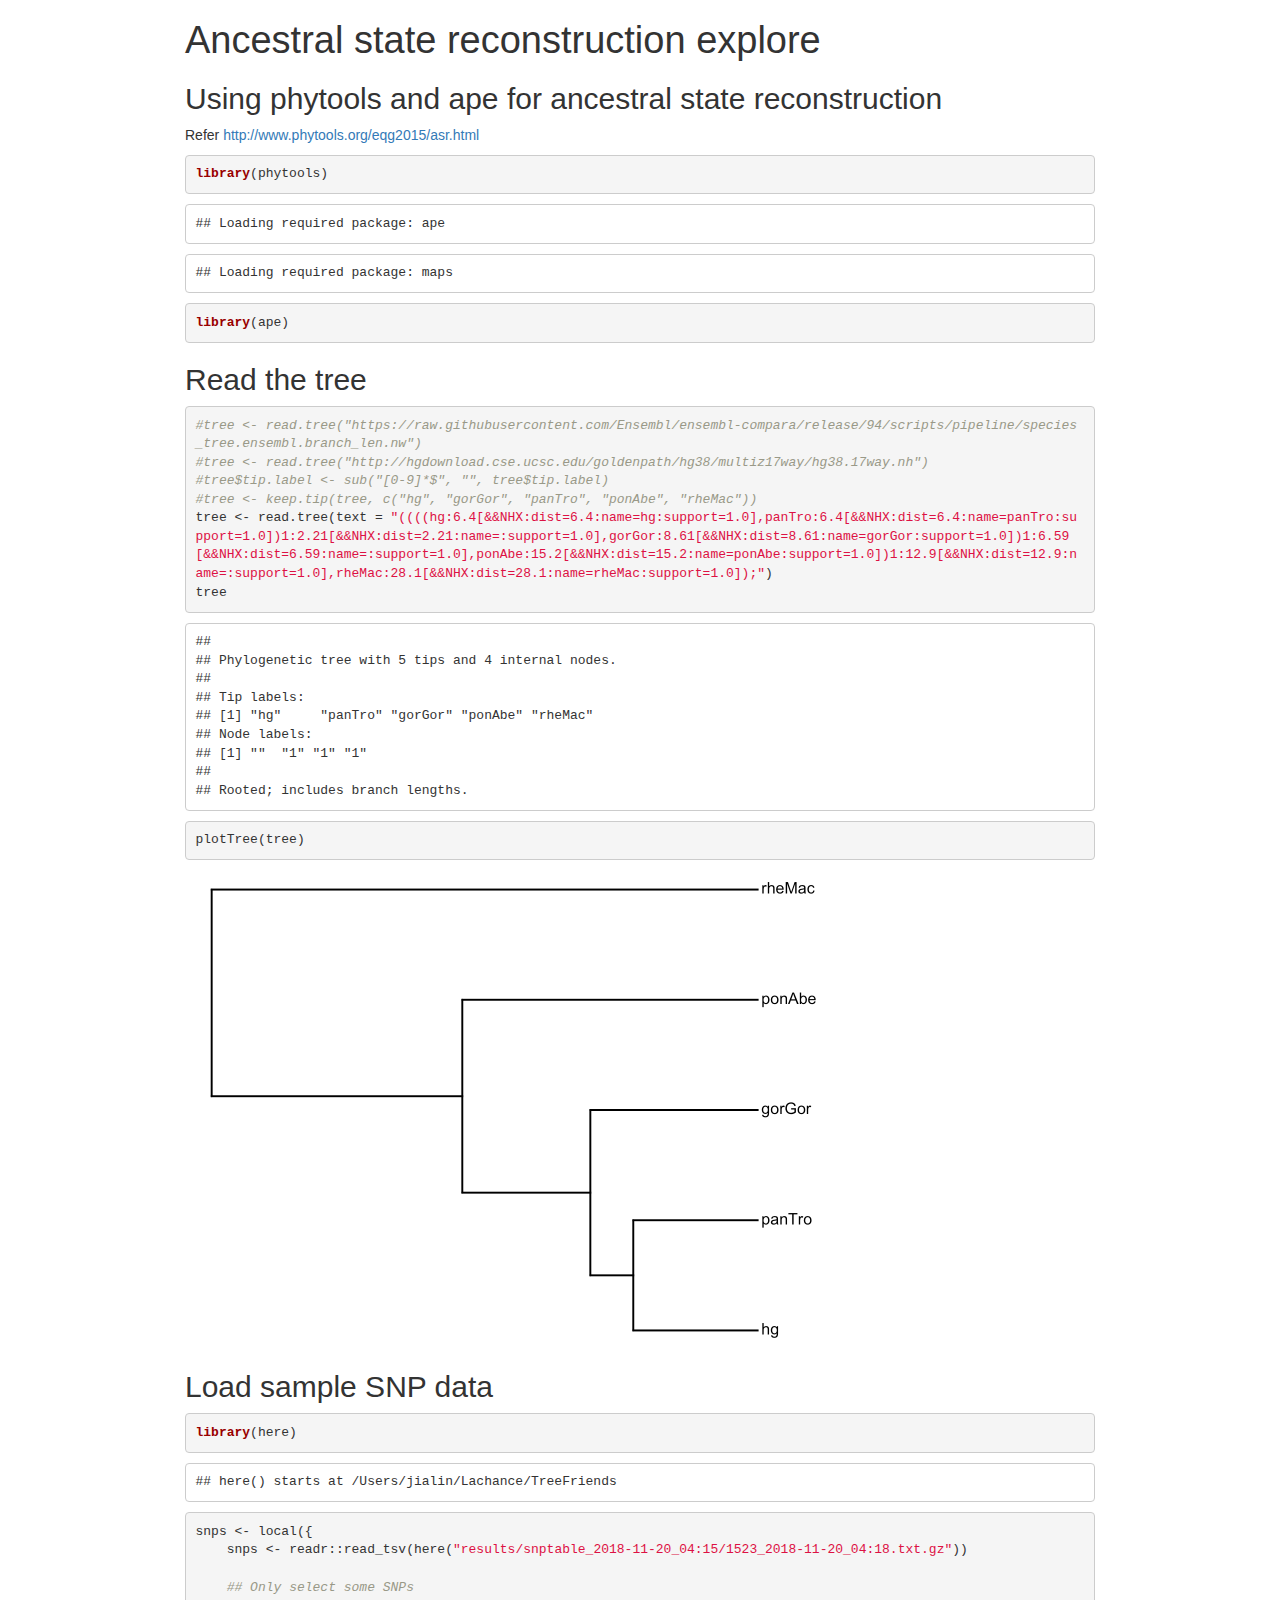
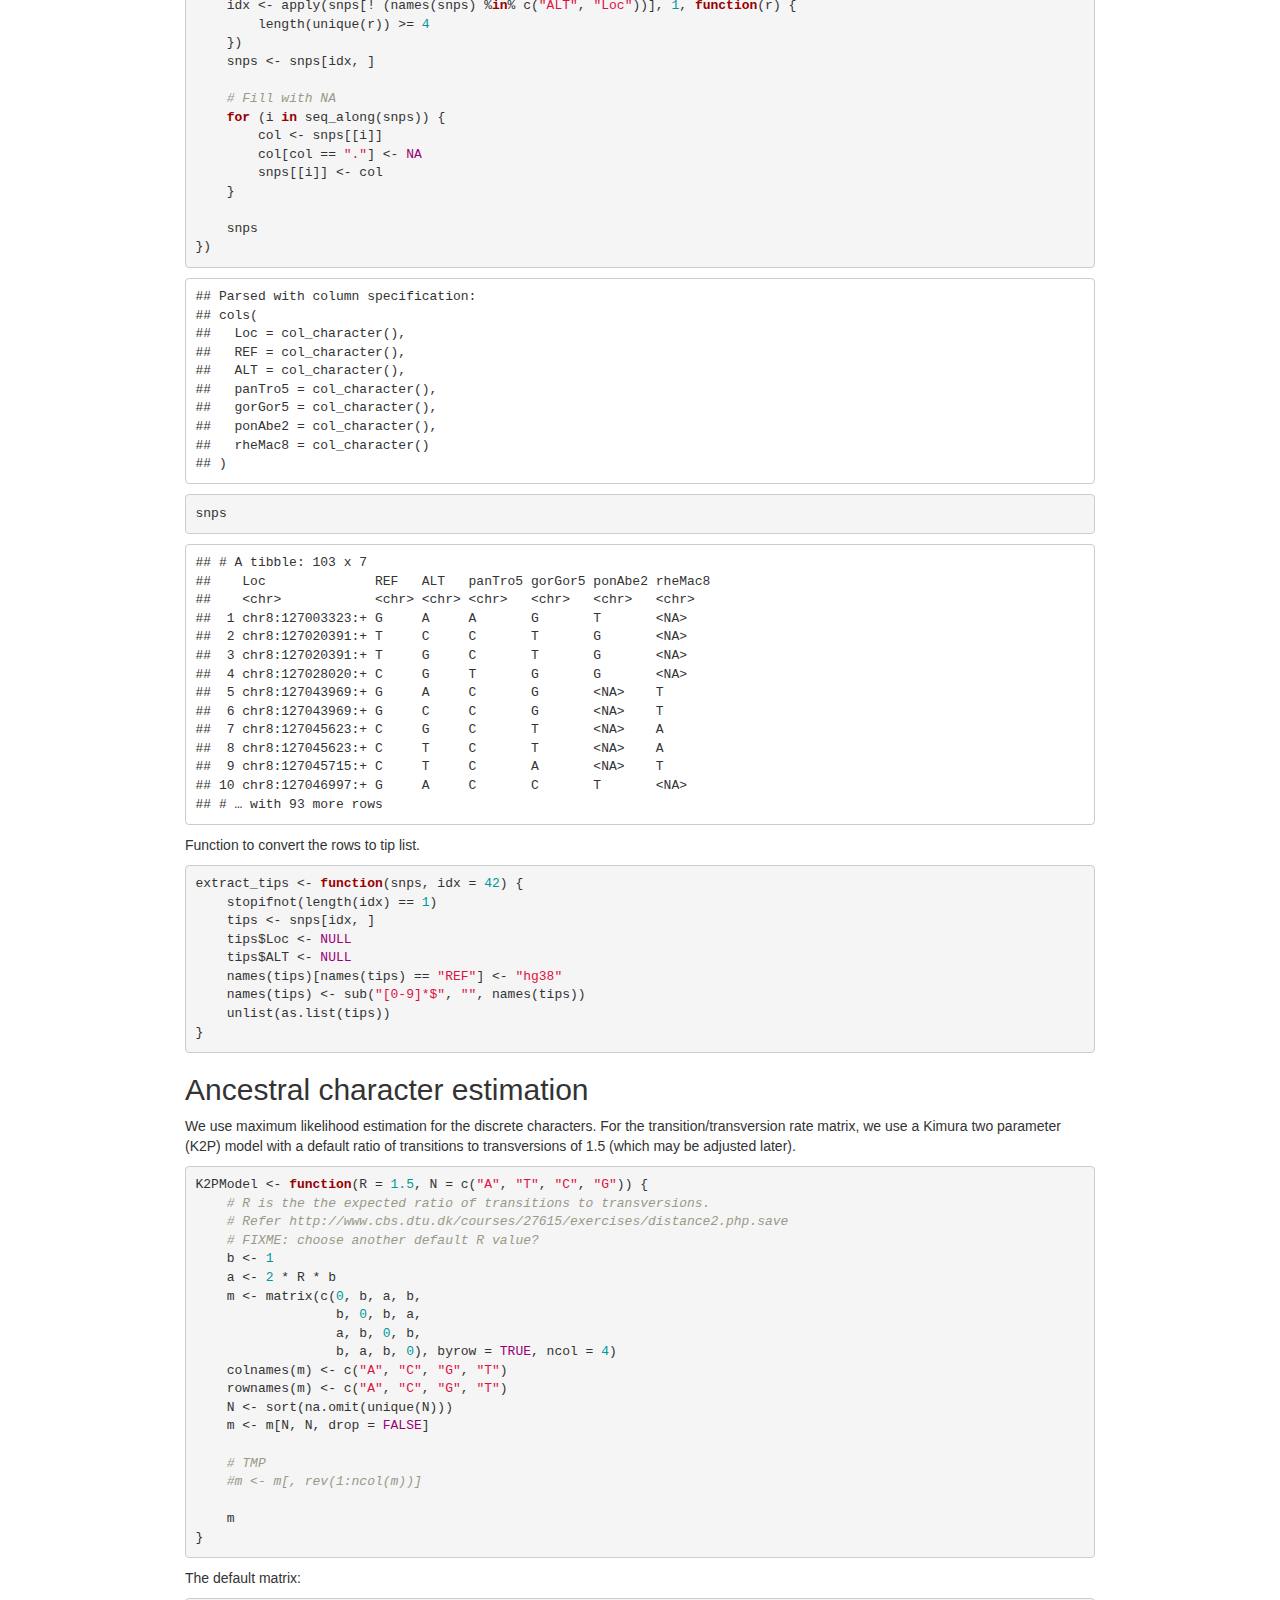
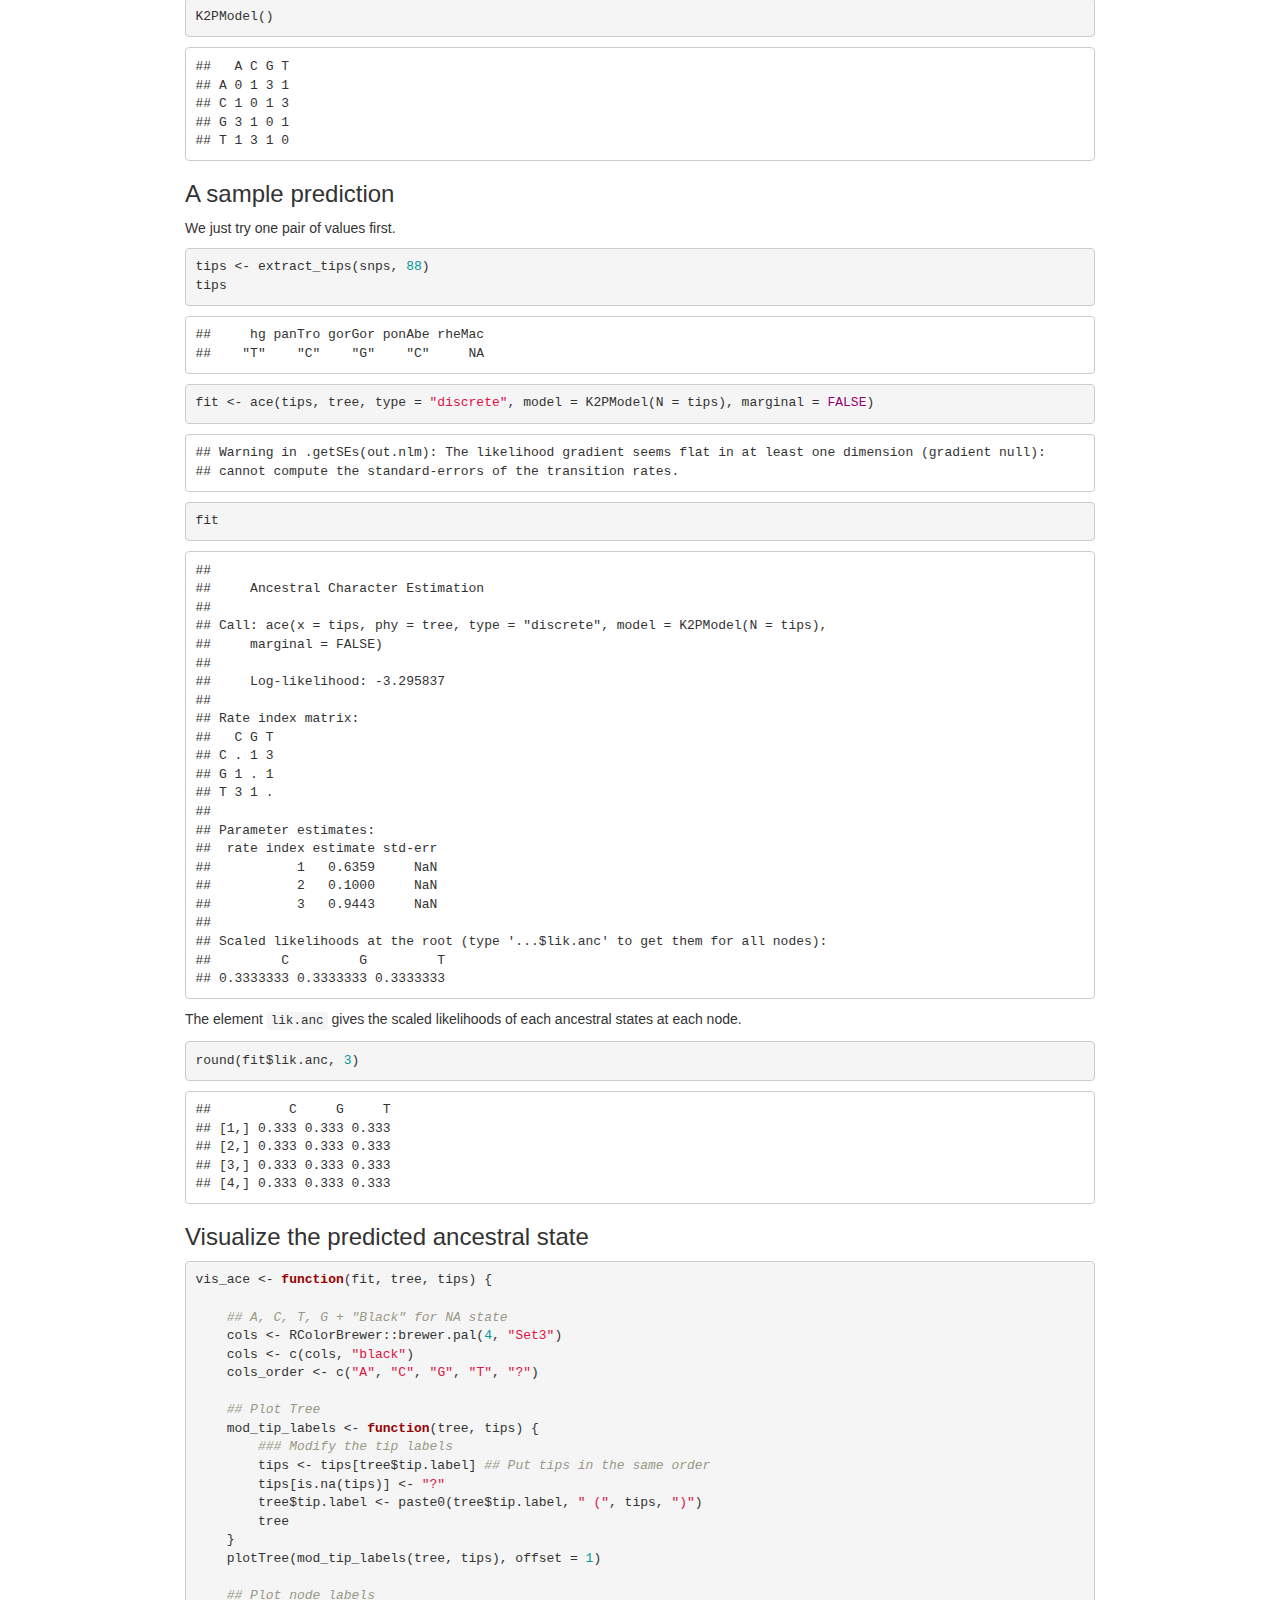
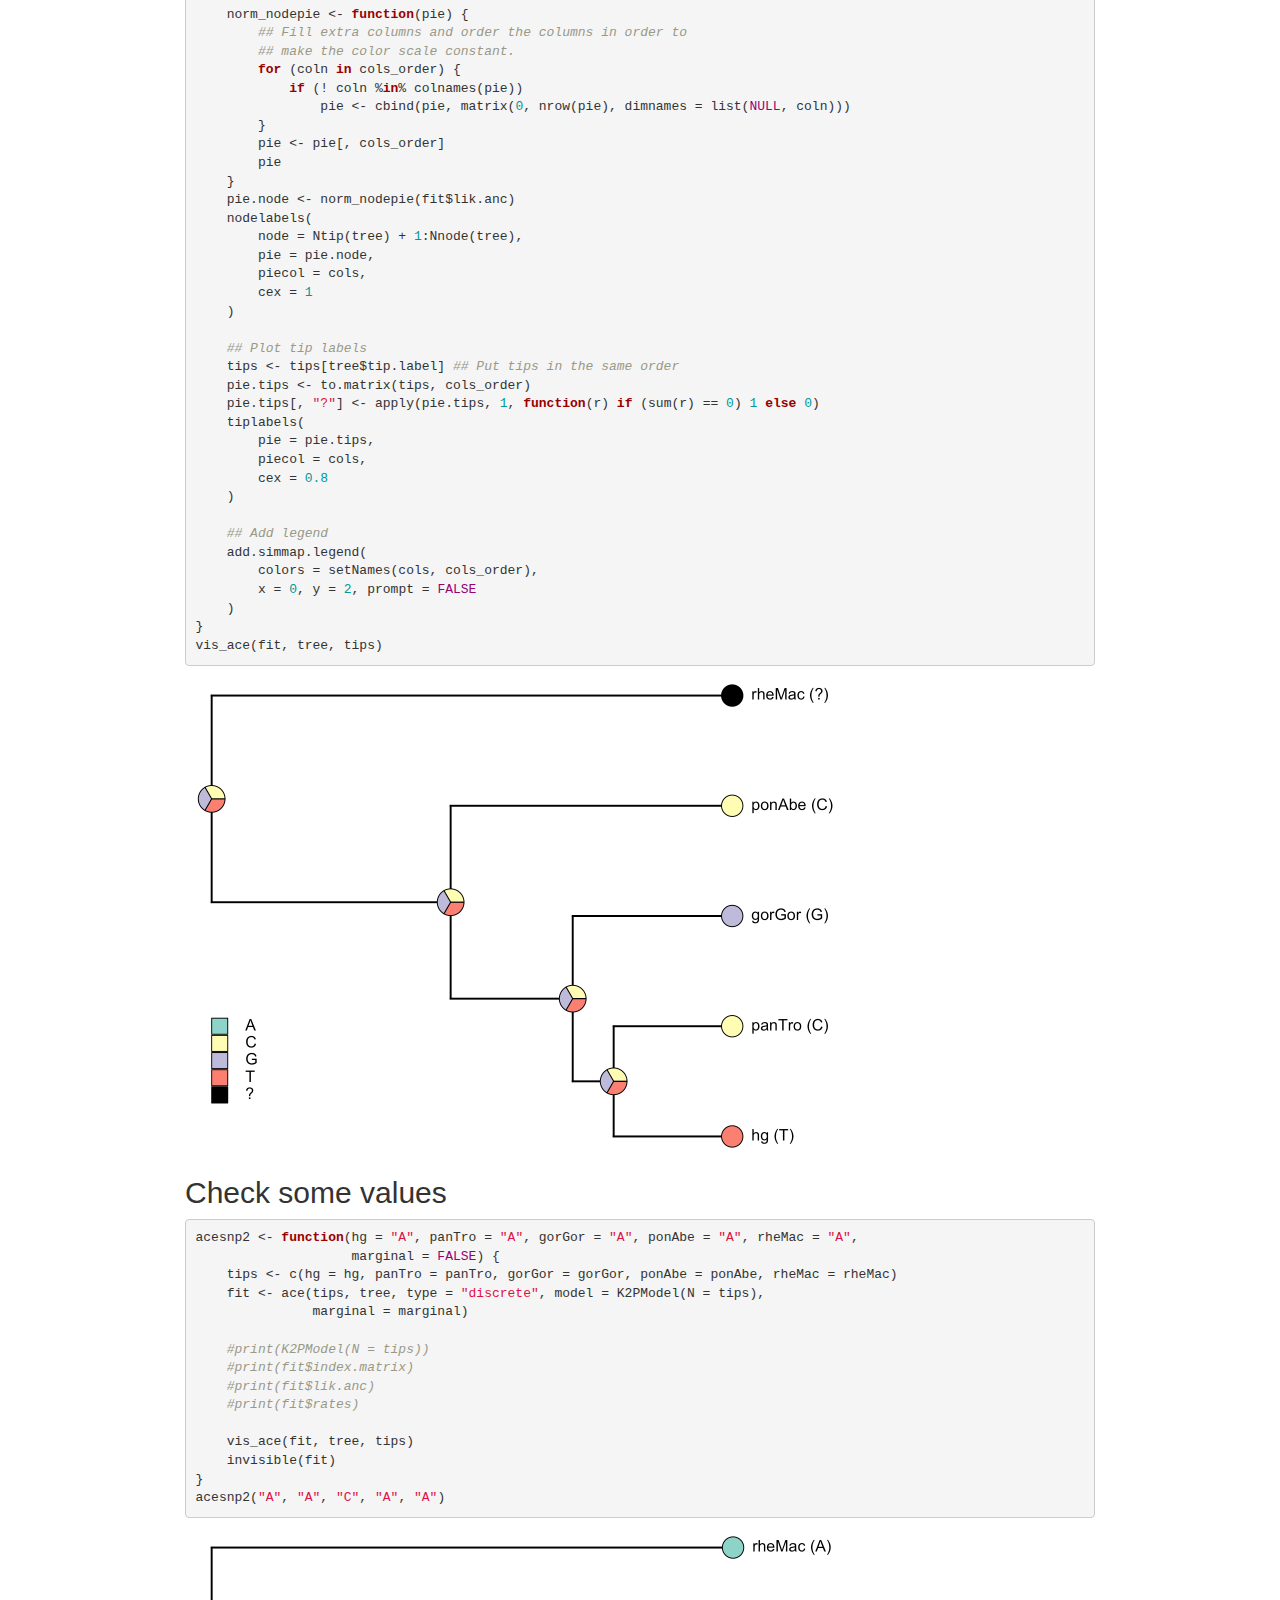
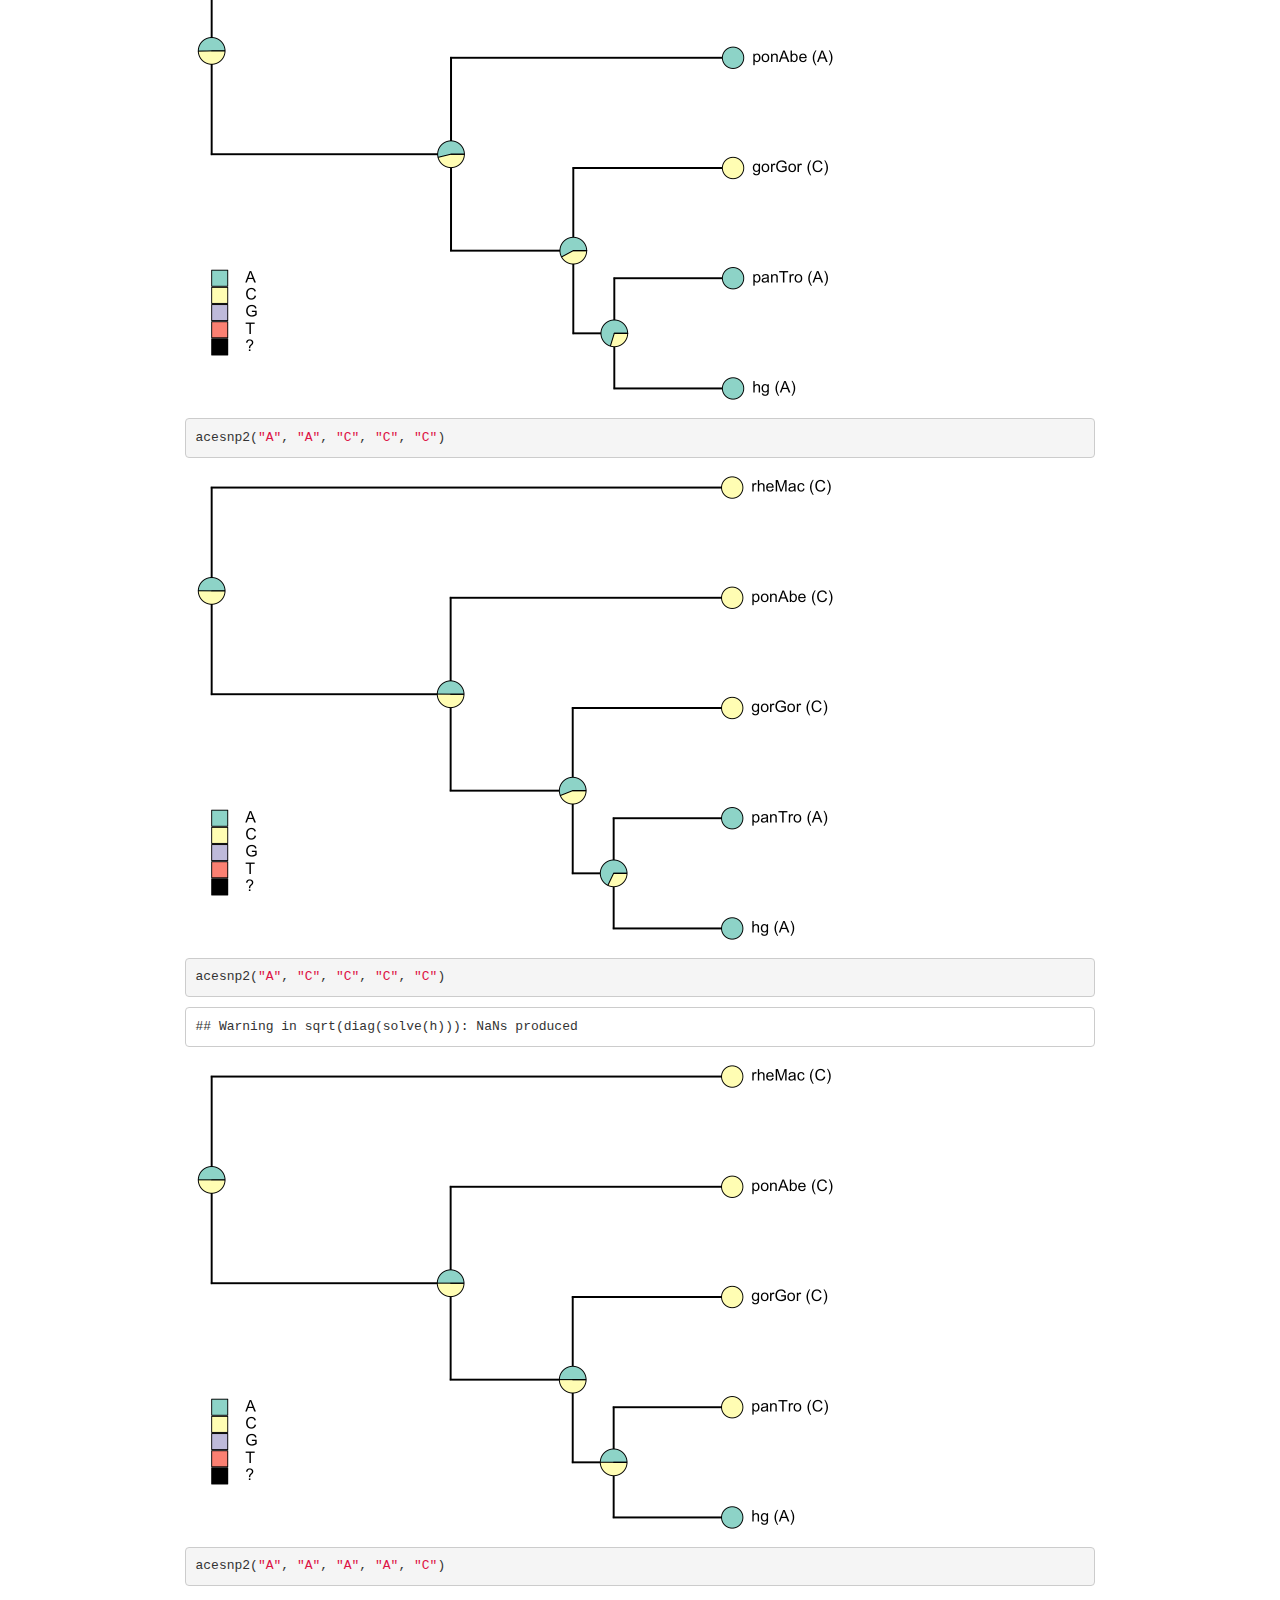
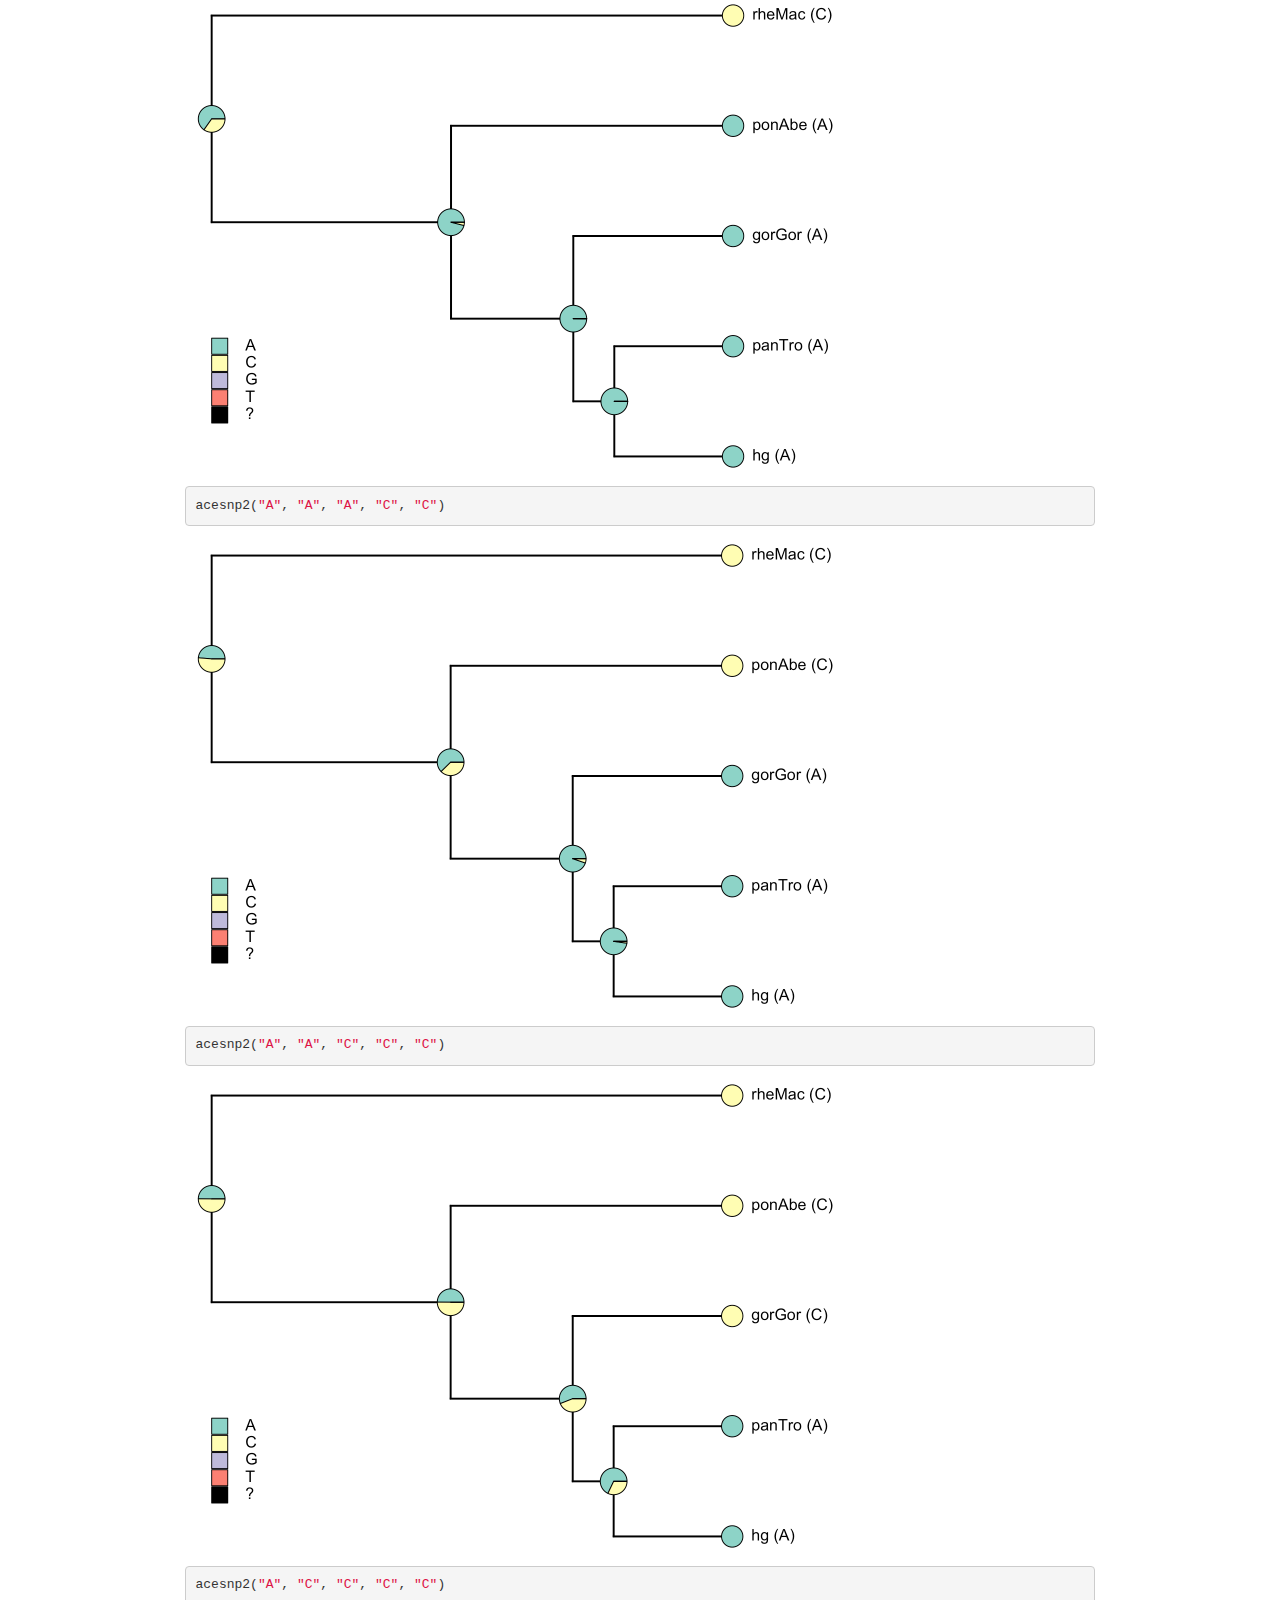
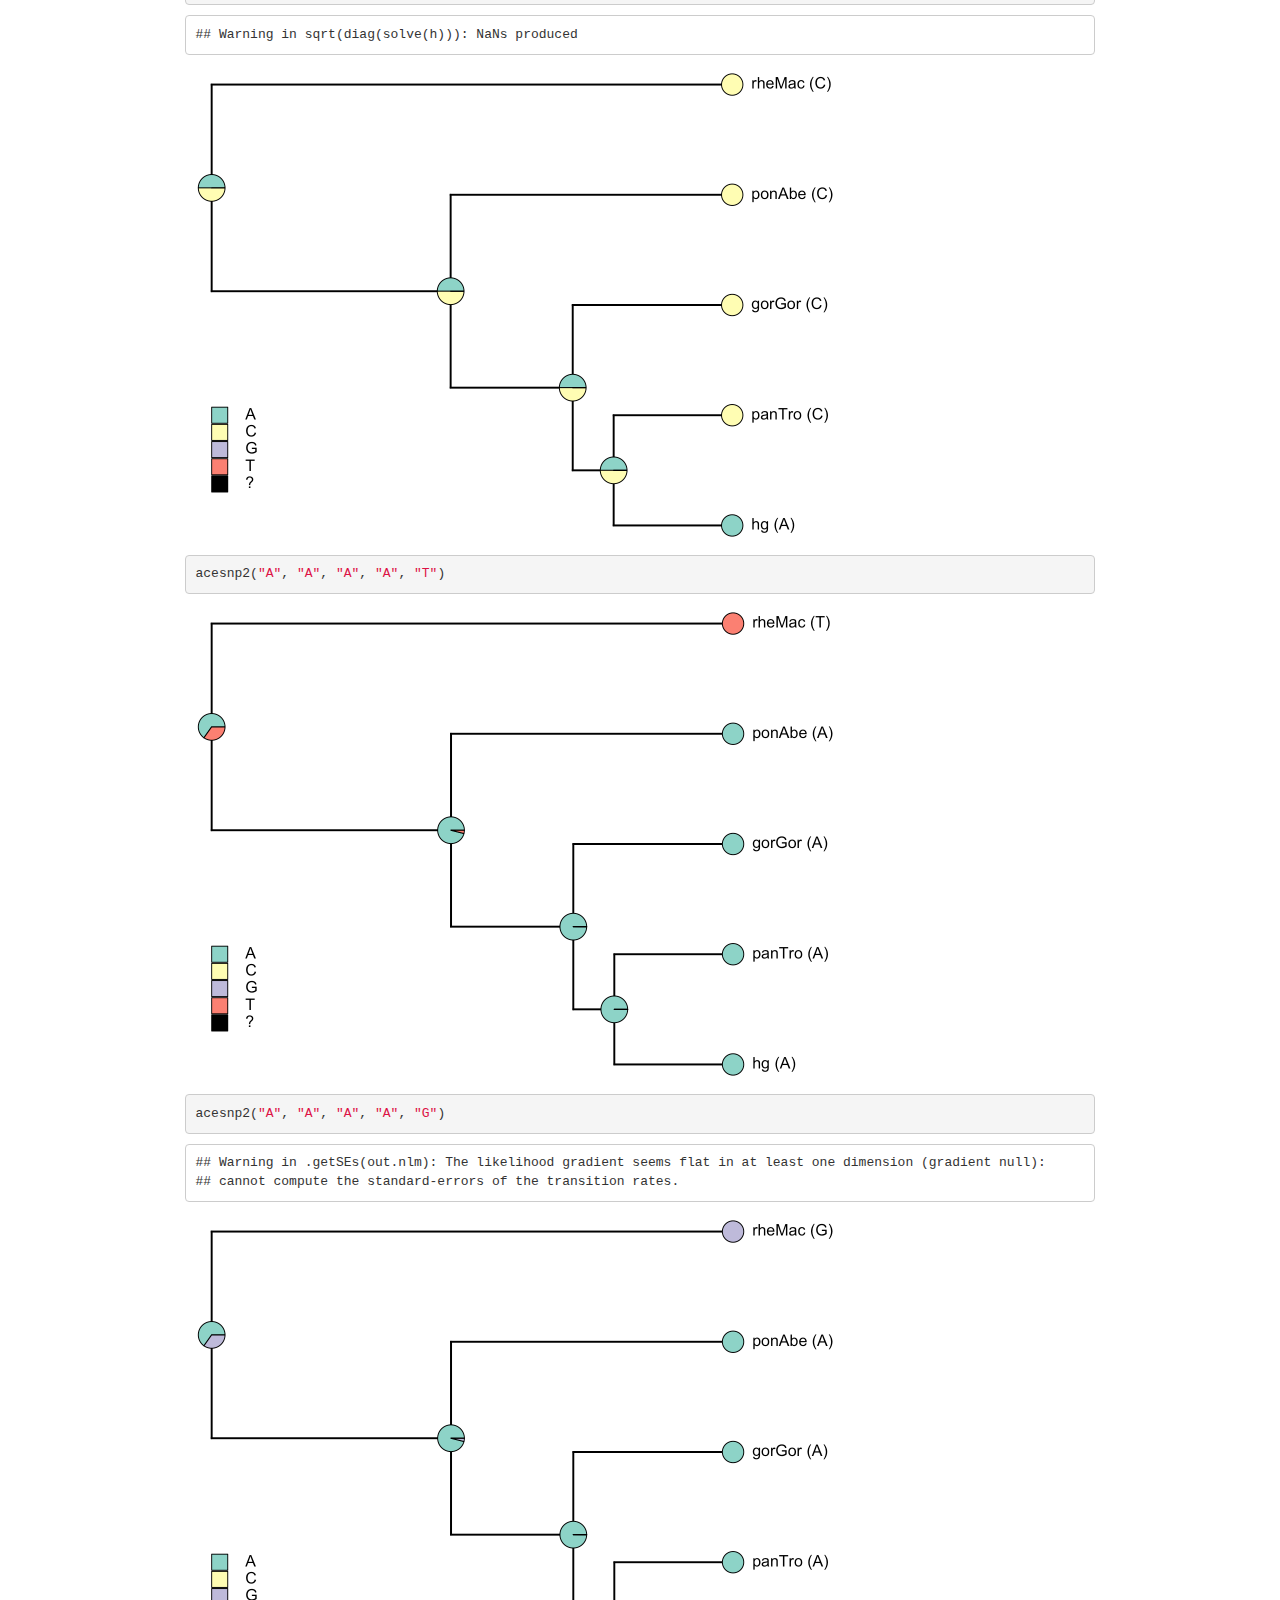
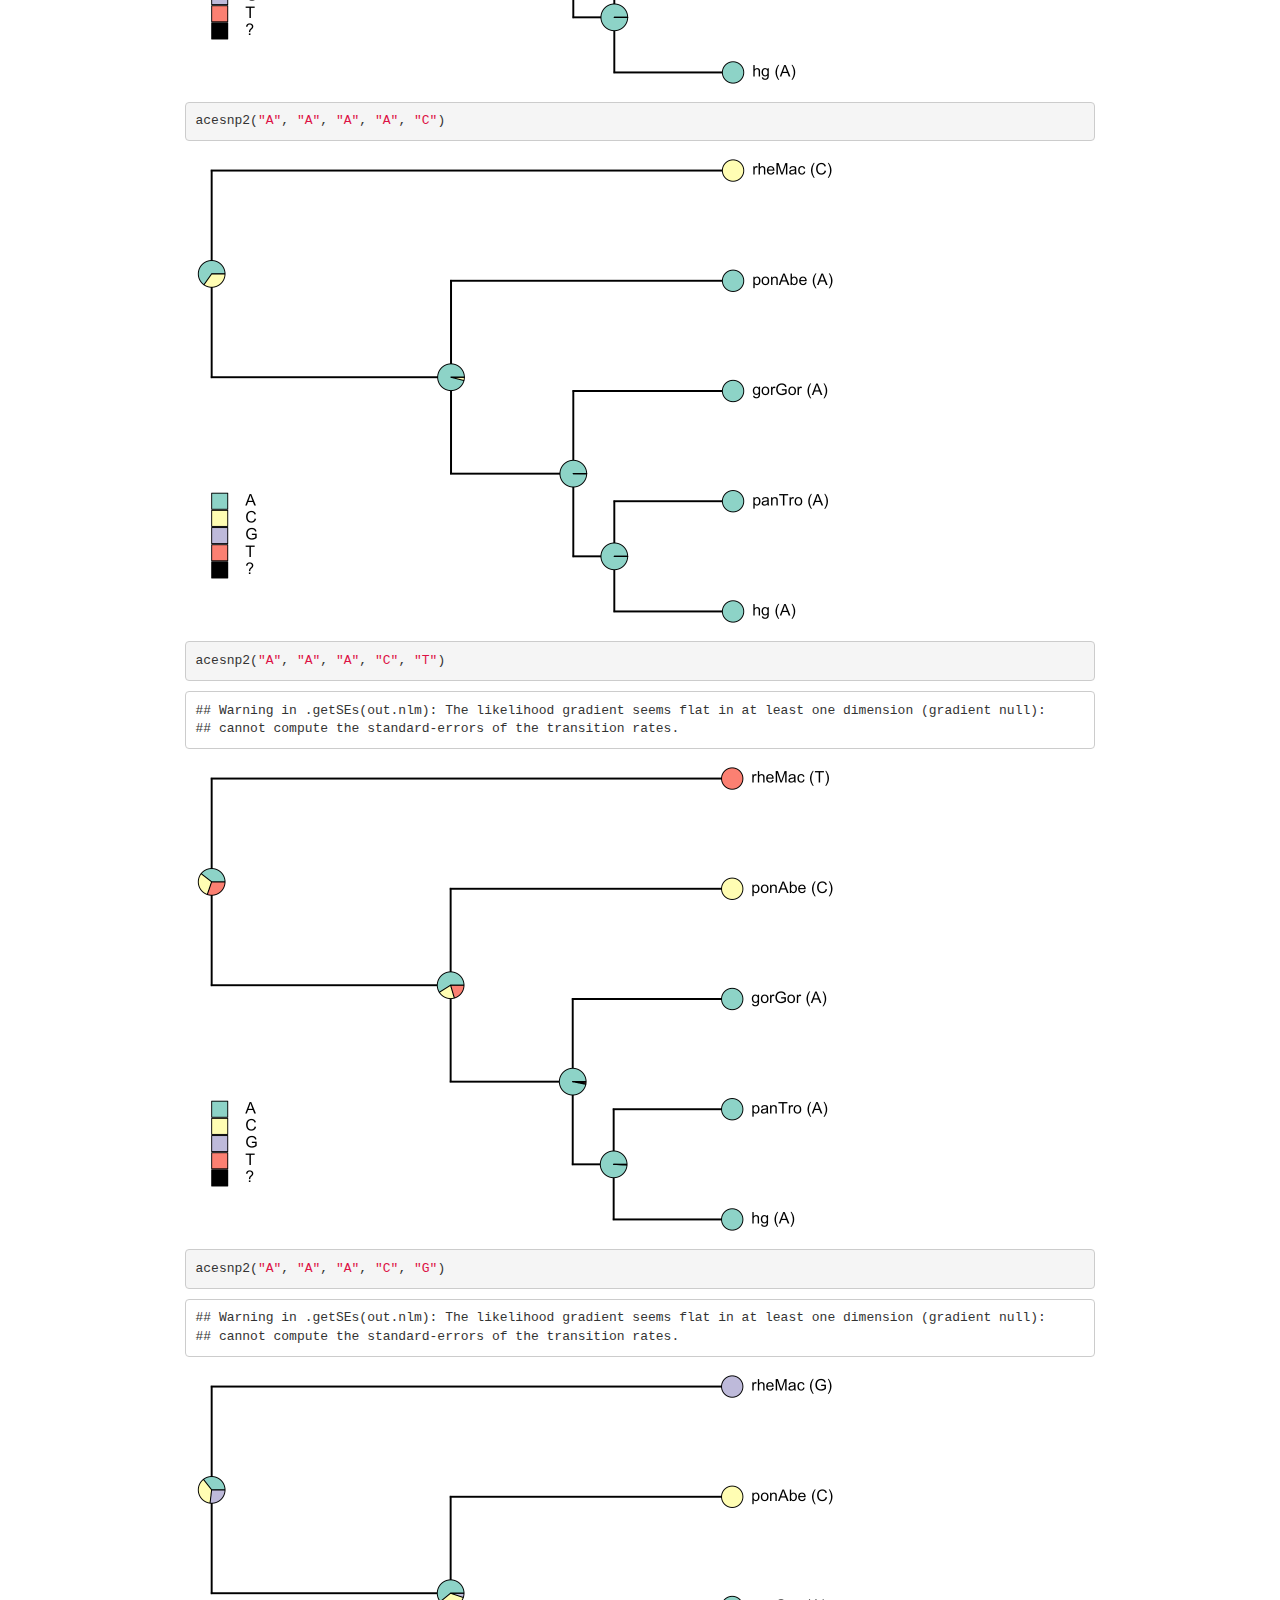
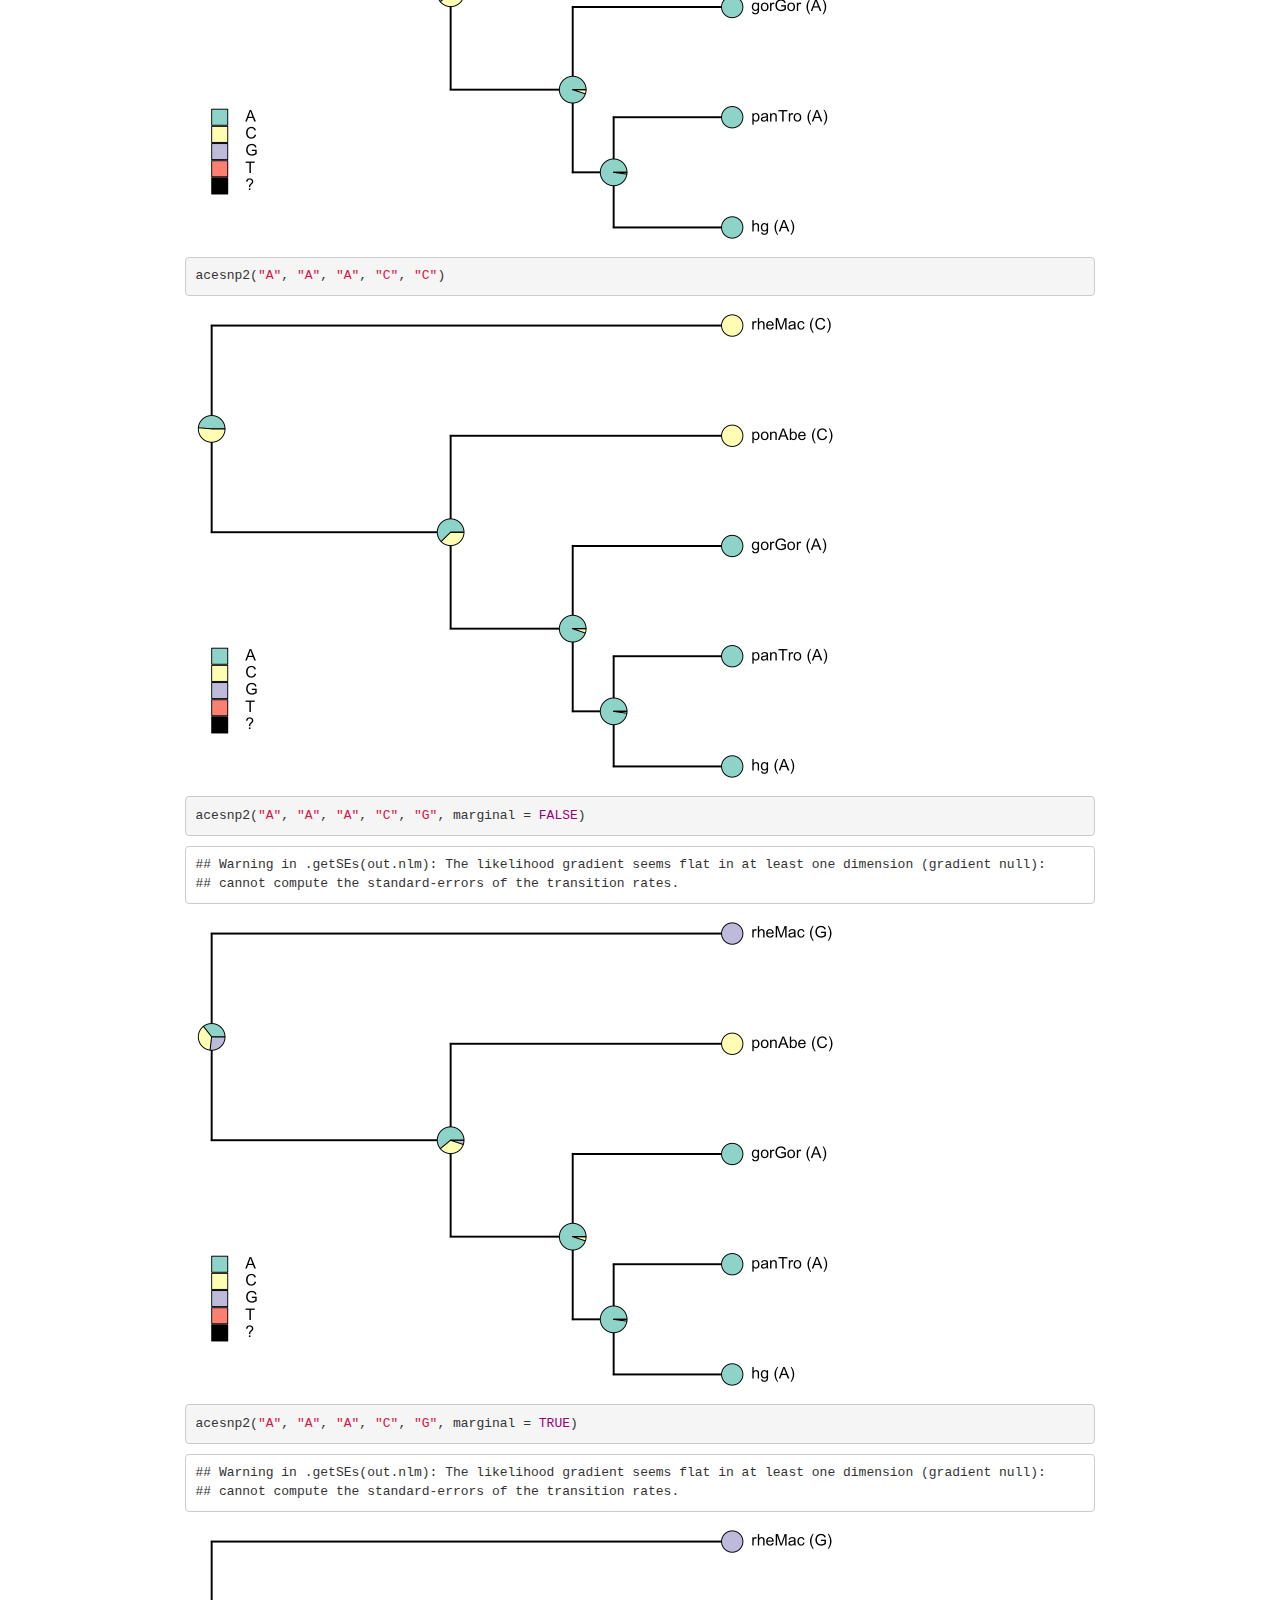
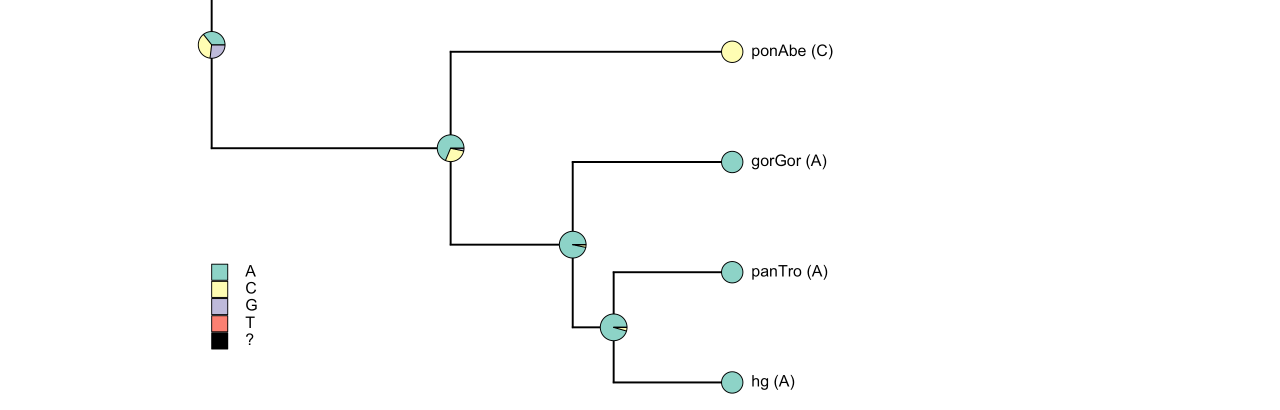
==== commit d6c0cfb3: "Update ace_explore.html" ====
--- a/reports/ace_explore.html
+++ b/reports/ace_explore.html
@@ -96,6 +96,9 @@
 button.code-folding-btn:focus {
   outline: none;
 }
+summary {
+  display: list-item;
+}
 </style>
 
 
@@ -103,14 +106,74 @@
 <div class="container-fluid main-container">
 
 <!-- tabsets -->
+
+<style type="text/css">
+.tabset-dropdown > .nav-tabs {
+  display: inline-table;
+  max-height: 500px;
+  min-height: 44px;
+  overflow-y: auto;
+  background: white;
+  border: 1px solid #ddd;
+  border-radius: 4px;
+}
+
+.tabset-dropdown > .nav-tabs > li.active:before {
+  content: "";
+  font-family: 'Glyphicons Halflings';
+  display: inline-block;
+  padding: 10px;
+  border-right: 1px solid #ddd;
+}
+
+.tabset-dropdown > .nav-tabs.nav-tabs-open > li.active:before {
+  content: "";
+  border: none;
+}
+
+.tabset-dropdown > .nav-tabs.nav-tabs-open:before {
+  content: "";
+  font-family: 'Glyphicons Halflings';
+  display: inline-block;
+  padding: 10px;
+  border-right: 1px solid #ddd;
+}
+
+.tabset-dropdown > .nav-tabs > li.active {
+  display: block;
+}
+
+.tabset-dropdown > .nav-tabs > li > a,
+.tabset-dropdown > .nav-tabs > li > a:focus,
+.tabset-dropdown > .nav-tabs > li > a:hover {
+  border: none;
+  display: inline-block;
+  border-radius: 4px;
+}
+
+.tabset-dropdown > .nav-tabs.nav-tabs-open > li {
+  display: block;
+  float: none;
+}
+
+.tabset-dropdown > .nav-tabs > li {
+  display: none;
+}
+</style>
+
 <script>
 $(document).ready(function () {
   window.buildTabsets("TOC");
 });
+
+$(document).ready(function () {
+  $('.tabset-dropdown > .nav-tabs > li').click(function () {
+    $(this).parent().toggleClass('nav-tabs-open')
+  });
+});
 </script>
 
 <!-- code folding -->
-
 
 
 
@@ -135,16 +198,23 @@
 </div>
 <div id="read-the-tree" class="section level2">
 <h2>Read the tree</h2>
-<pre class="r"><code>tree &lt;- local({
-    #tree &lt;- read.tree(&quot;https://raw.githubusercontent.com/Ensembl/ensembl-compara/release/94/scripts/pipeline/species_tree.ensembl.branch_len.nw&quot;)
-    tree &lt;- read.tree(&quot;http://hgdownload.cse.ucsc.edu/goldenpath/hg38/multiz17way/hg38.17way.nh&quot;)
-    ## FIXME: note that the branch lengths are not consistent with timeline
-    tree$tip.label &lt;- sub(&quot;[0-9]*$&quot;, &quot;&quot;, tree$tip.label)
-    tree &lt;- keep.tip(tree, c(&quot;hg&quot;, &quot;gorGor&quot;, &quot;panTro&quot;, &quot;ponAbe&quot;, &quot;rheMac&quot;))
-    tree
-})
-plotTree(tree)</code></pre>
-<p><img src="[data-uri]" width="672" /></p>
+<pre class="r"><code>#tree &lt;- read.tree(&quot;https://raw.githubusercontent.com/Ensembl/ensembl-compara/release/94/scripts/pipeline/species_tree.ensembl.branch_len.nw&quot;)
+#tree &lt;- read.tree(&quot;http://hgdownload.cse.ucsc.edu/goldenpath/hg38/multiz17way/hg38.17way.nh&quot;)
+#tree$tip.label &lt;- sub(&quot;[0-9]*$&quot;, &quot;&quot;, tree$tip.label)
+#tree &lt;- keep.tip(tree, c(&quot;hg&quot;, &quot;gorGor&quot;, &quot;panTro&quot;, &quot;ponAbe&quot;, &quot;rheMac&quot;))
+tree &lt;- read.tree(text = &quot;((((hg:6.4[&amp;&amp;NHX:dist=6.4:name=hg:support=1.0],panTro:6.4[&amp;&amp;NHX:dist=6.4:name=panTro:support=1.0])1:2.21[&amp;&amp;NHX:dist=2.21:name=:support=1.0],gorGor:8.61[&amp;&amp;NHX:dist=8.61:name=gorGor:support=1.0])1:6.59[&amp;&amp;NHX:dist=6.59:name=:support=1.0],ponAbe:15.2[&amp;&amp;NHX:dist=15.2:name=ponAbe:support=1.0])1:12.9[&amp;&amp;NHX:dist=12.9:name=:support=1.0],rheMac:28.1[&amp;&amp;NHX:dist=28.1:name=rheMac:support=1.0]);&quot;)
+tree</code></pre>
+<pre><code>## 
+## Phylogenetic tree with 5 tips and 4 internal nodes.
+## 
+## Tip labels:
+## [1] &quot;hg&quot;     &quot;panTro&quot; &quot;gorGor&quot; &quot;ponAbe&quot; &quot;rheMac&quot;
+## Node labels:
+## [1] &quot;&quot;  &quot;1&quot; &quot;1&quot; &quot;1&quot;
+## 
+## Rooted; includes branch lengths.</code></pre>
+<pre class="r"><code>plotTree(tree)</code></pre>
+<p><img src="[data-uri]" width="672" /></p>
 </div>
 <div id="load-sample-snp-data" class="section level2">
 <h2>Load sample SNP data</h2>
@@ -192,7 +262,7 @@
 ##  8 chr8:127045623:+ C     T     C       T       &lt;NA&gt;    A      
 ##  9 chr8:127045715:+ C     T     C       A       &lt;NA&gt;    T      
 ## 10 chr8:127046997:+ G     A     C       C       T       &lt;NA&gt;   
-## # ... with 93 more rows</code></pre>
+## # … with 93 more rows</code></pre>
 <p>Function to convert the rows to tip list.</p>
 <pre class="r"><code>extract_tips &lt;- function(snps, idx = 42) {
     stopifnot(length(idx) == 1)
@@ -221,6 +291,10 @@
     rownames(m) &lt;- c(&quot;A&quot;, &quot;C&quot;, &quot;G&quot;, &quot;T&quot;)
     N &lt;- sort(na.omit(unique(N)))
     m &lt;- m[N, N, drop = FALSE]
+    
+    # TMP
+    #m &lt;- m[, rev(1:ncol(m))]
+    
     m
 }</code></pre>
 <p>The default matrix:</p>
@@ -233,10 +307,10 @@
 <div id="a-sample-prediction" class="section level3">
 <h3>A sample prediction</h3>
 <p>We just try one pair of values first.</p>
-<pre class="r"><code>tips &lt;- extract_tips(snps, 9)
+<pre class="r"><code>tips &lt;- extract_tips(snps, 88)
 tips</code></pre>
 <pre><code>##     hg panTro gorGor ponAbe rheMac 
-##    &quot;C&quot;    &quot;C&quot;    &quot;A&quot;     NA    &quot;T&quot;</code></pre>
+##    &quot;T&quot;    &quot;C&quot;    &quot;G&quot;    &quot;C&quot;     NA</code></pre>
 <pre class="r"><code>fit &lt;- ace(tips, tree, type = &quot;discrete&quot;, model = K2PModel(N = tips), marginal = FALSE)</code></pre>
 <pre><code>## Warning in .getSEs(out.nlm): The likelihood gradient seems flat in at least one dimension (gradient null):
 ## cannot compute the standard-errors of the transition rates.</code></pre>
@@ -247,30 +321,30 @@
 ## Call: ace(x = tips, phy = tree, type = &quot;discrete&quot;, model = K2PModel(N = tips), 
 ##     marginal = FALSE)
 ## 
-##     Log-likelihood: -2.800136 
+##     Log-likelihood: -3.295837 
 ## 
 ## Rate index matrix:
-##   A C T
-## A . 1 1
-## C 1 . 3
-## T 1 3 .
+##   C G T
+## C . 1 3
+## G 1 . 1
+## T 3 1 .
 ## 
 ## Parameter estimates:
 ##  rate index estimate std-err
-##           1  48.6705     NaN
+##           1   0.6359     NaN
 ##           2   0.1000     NaN
-##           3   0.0000     NaN
+##           3   0.9443     NaN
 ## 
 ## Scaled likelihoods at the root (type '...$lik.anc' to get them for all nodes):
-##         A         C         T 
-## 0.3458247 0.3409506 0.3132247</code></pre>
+##         C         G         T 
+## 0.3333333 0.3333333 0.3333333</code></pre>
 <p>The element <code>lik.anc</code> gives the scaled likelihoods of each ancestral states at each node.</p>
 <pre class="r"><code>round(fit$lik.anc, 3)</code></pre>
-<pre><code>##          A     C     T
-## [1,] 0.346 0.341 0.313
-## [2,] 0.361 0.461 0.178
-## [3,] 0.406 0.552 0.042
-## [4,] 0.076 0.923 0.001</code></pre>
+<pre><code>##          C     G     T
+## [1,] 0.333 0.333 0.333
+## [2,] 0.333 0.333 0.333
+## [3,] 0.333 0.333 0.333
+## [4,] 0.333 0.333 0.333</code></pre>
 </div>
 <div id="visualize-the-predicted-ancestral-state" class="section level3">
 <h3>Visualize the predicted ancestral state</h3>
@@ -327,8 +401,67 @@
     )
 }
 vis_ace(fit, tree, tips)</code></pre>
-<p><img src="[data-uri]" width="672" /></p>
-</div>
+<p><img src="[data-uri]